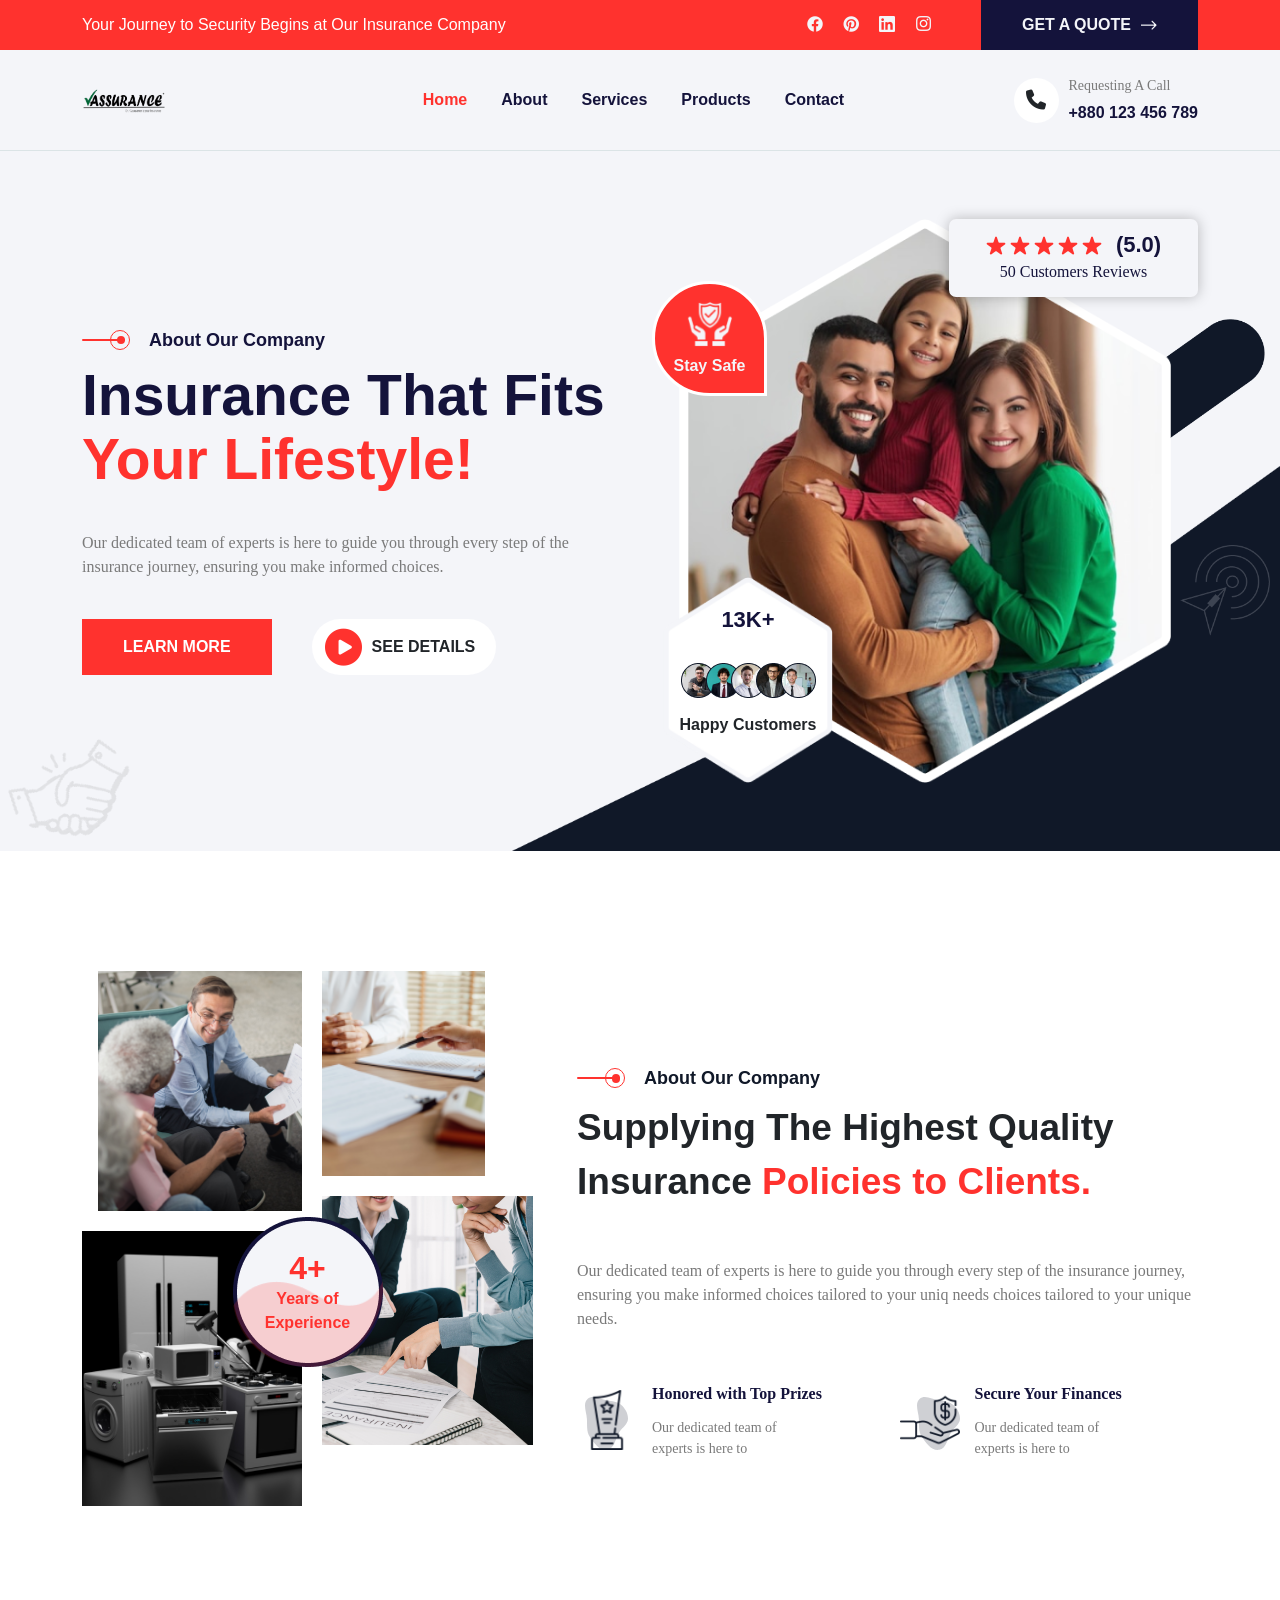
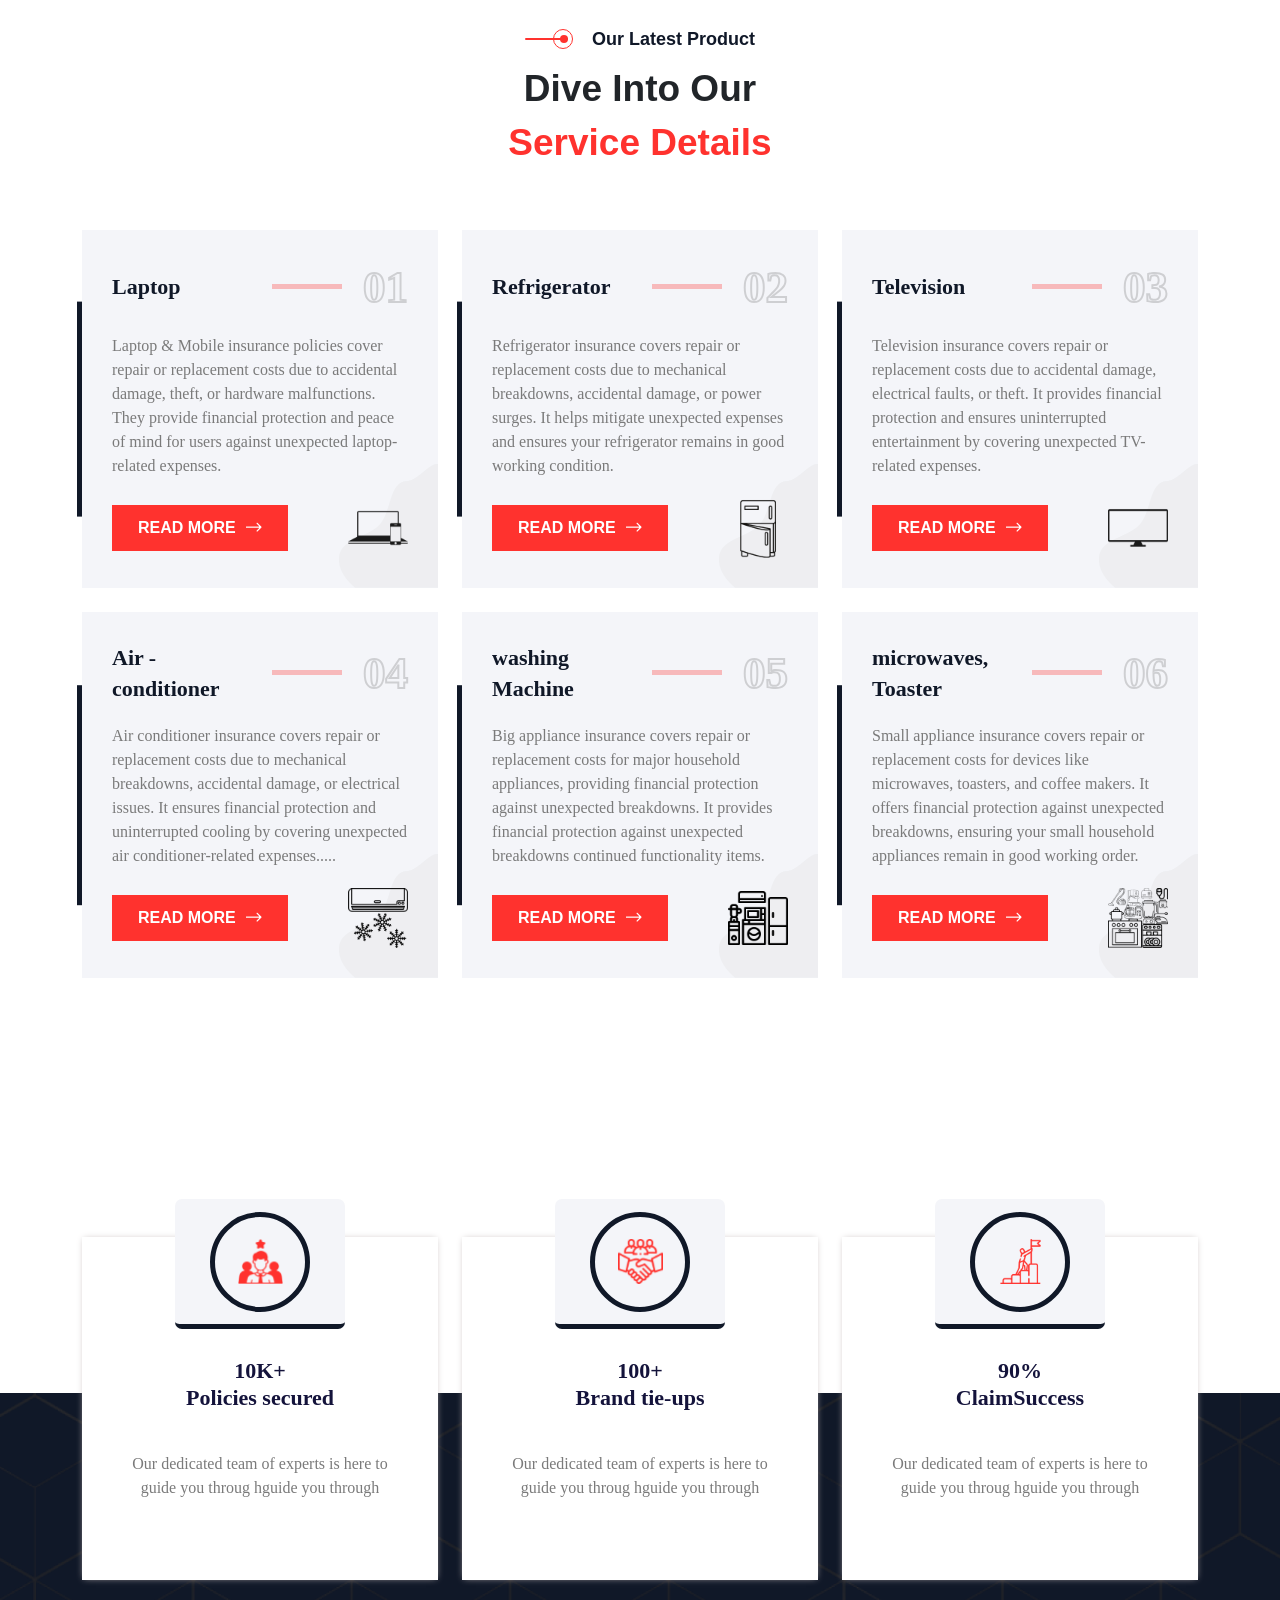
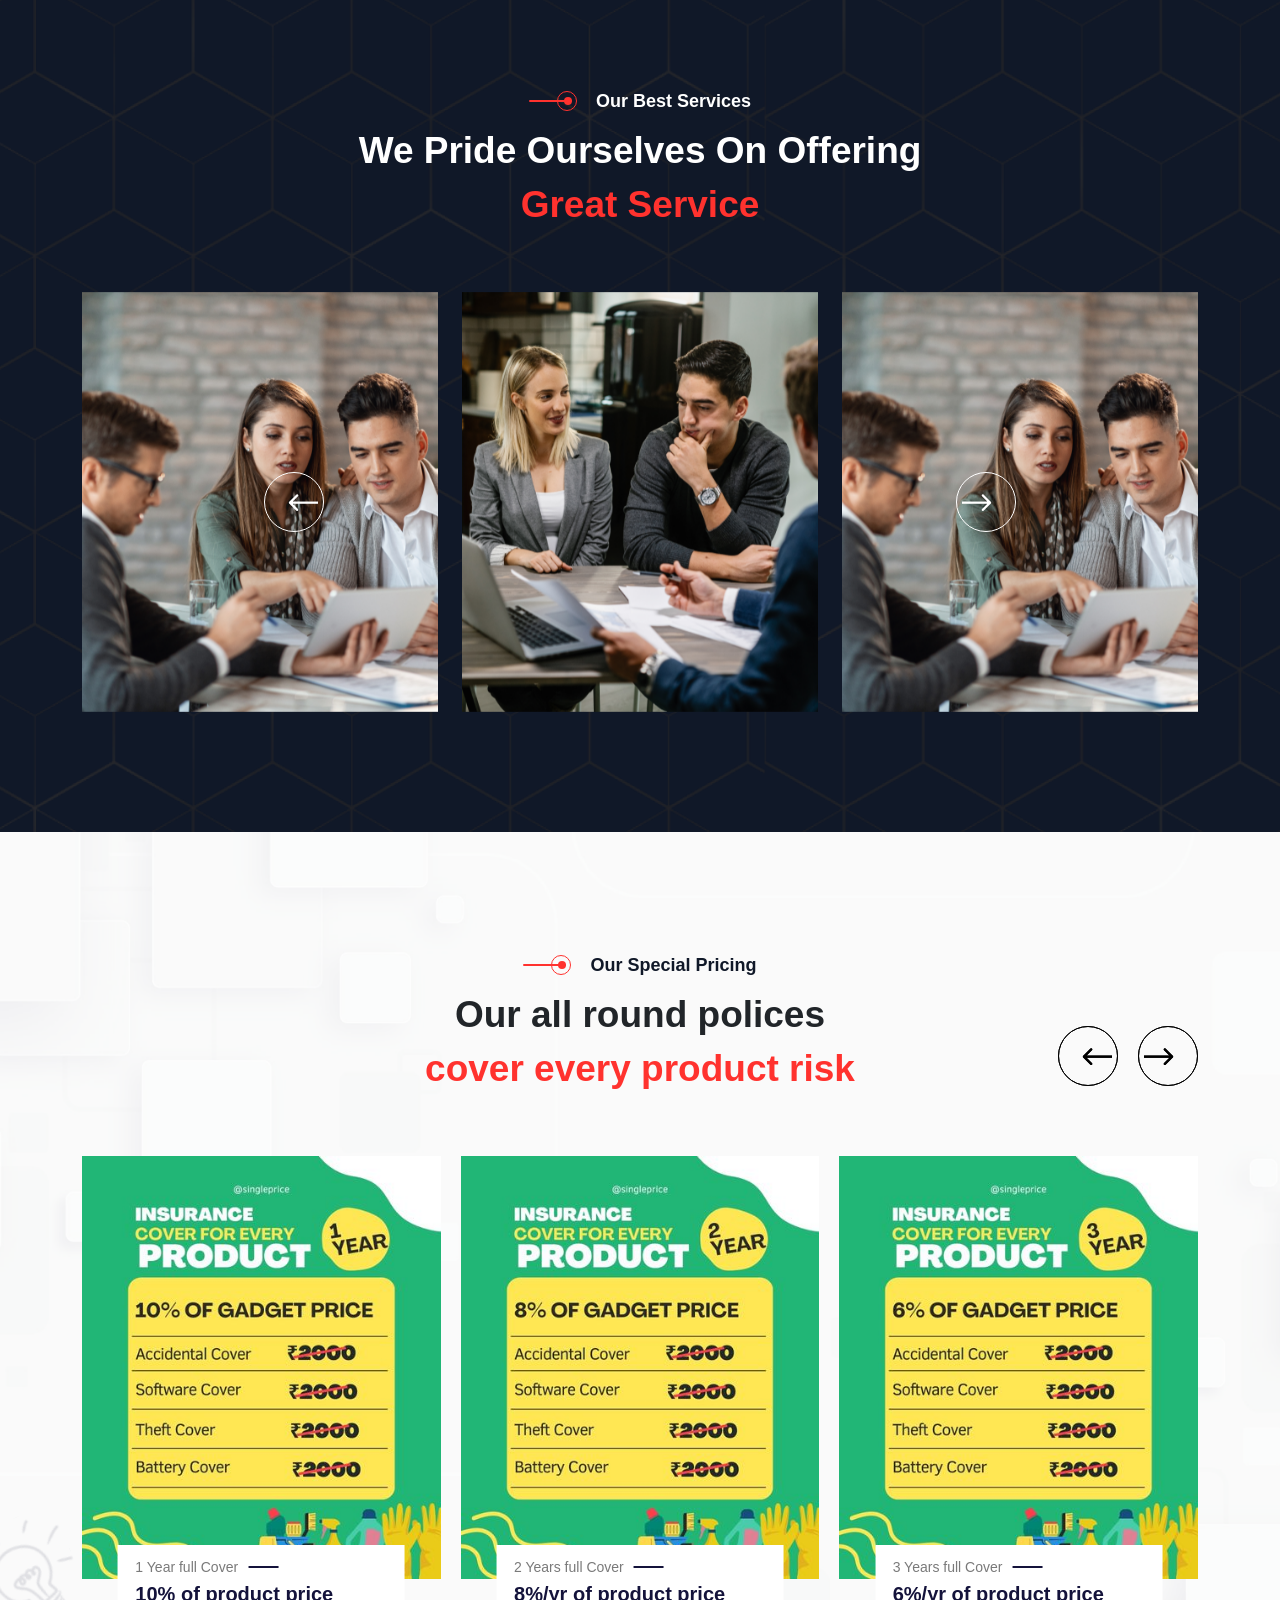
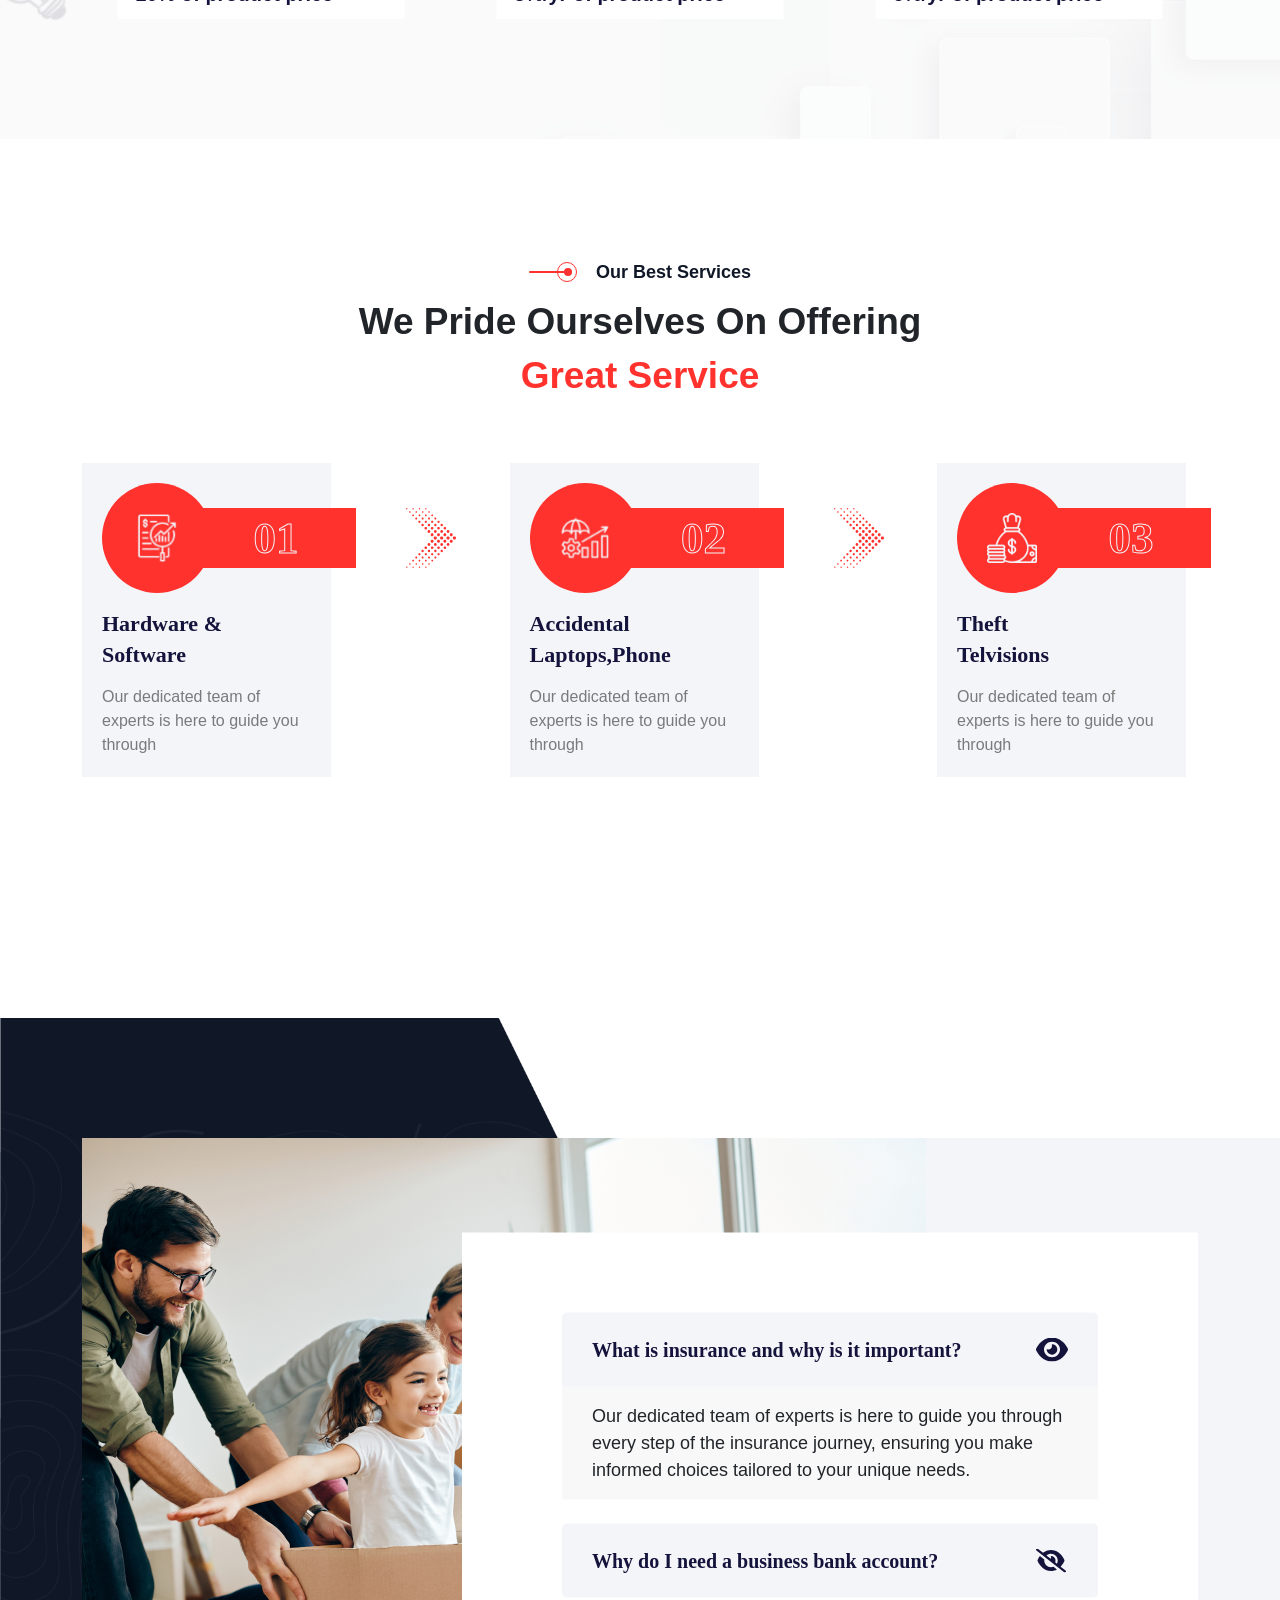
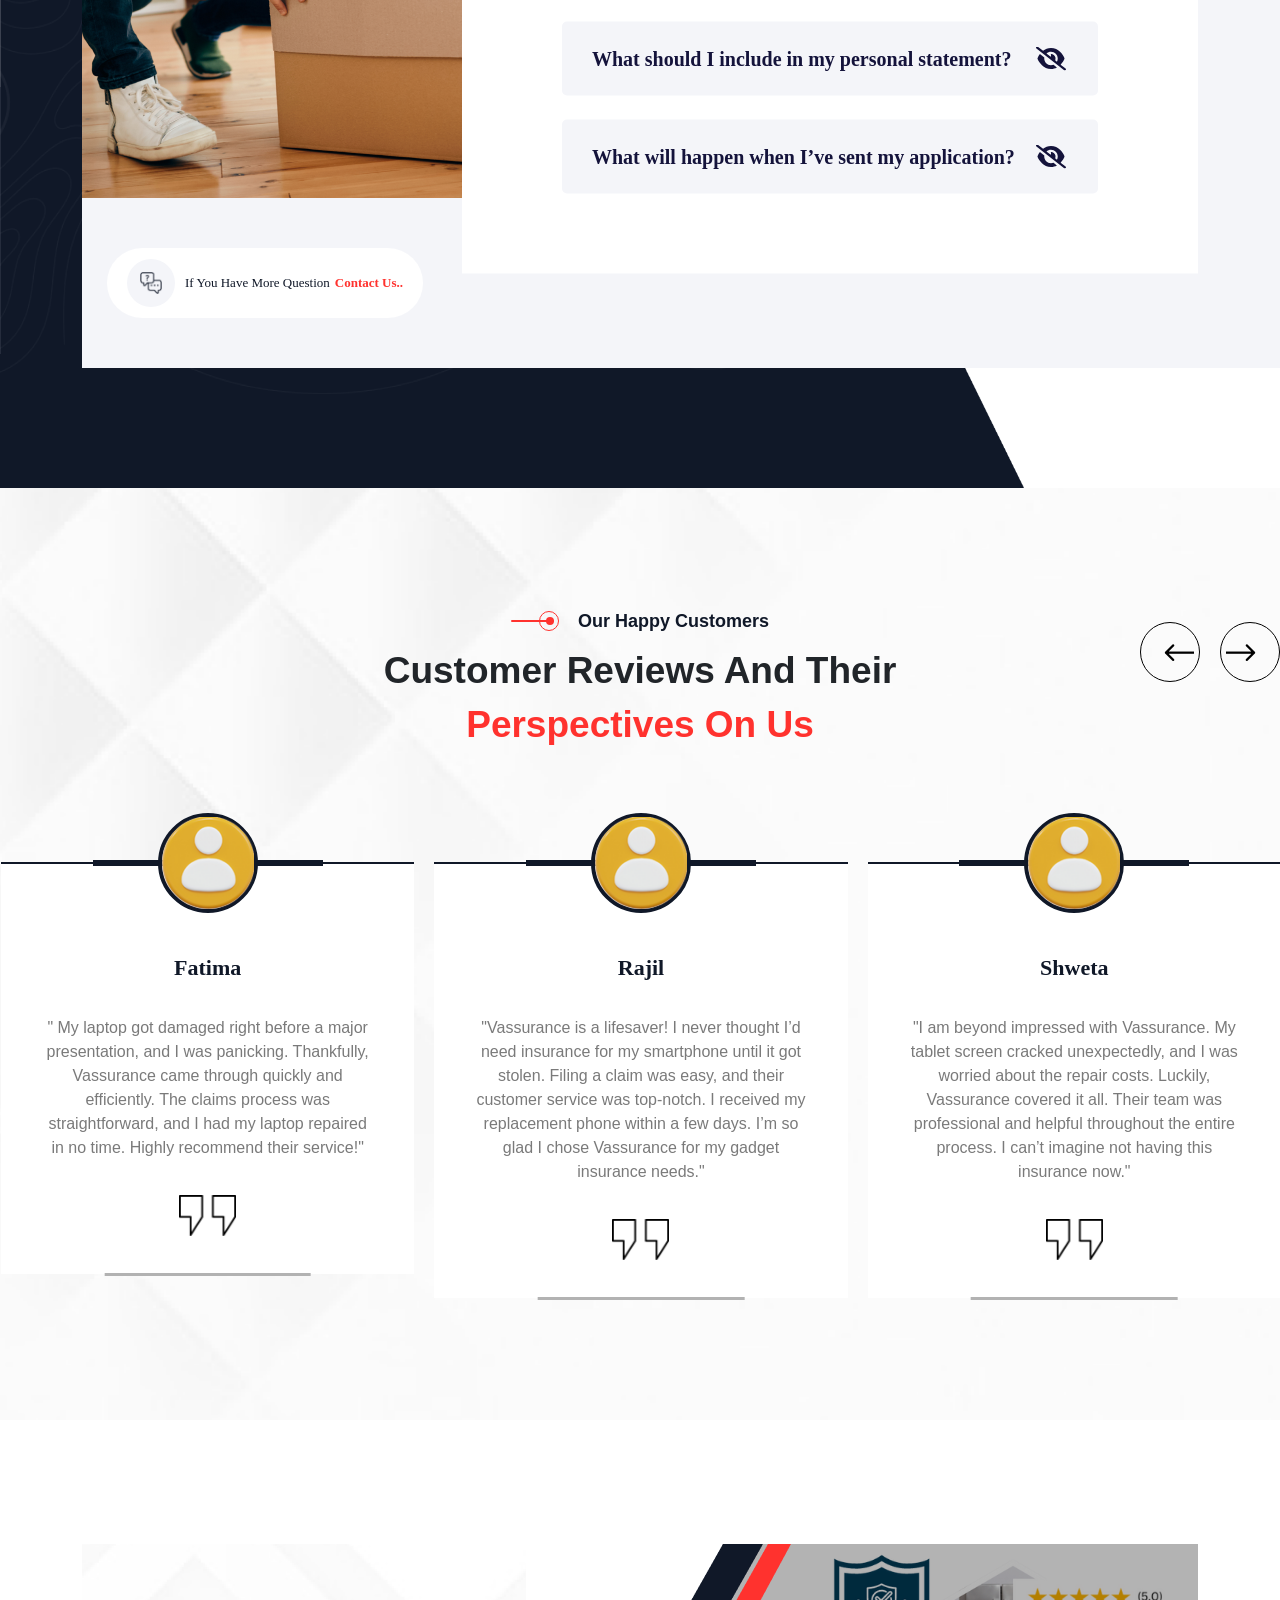
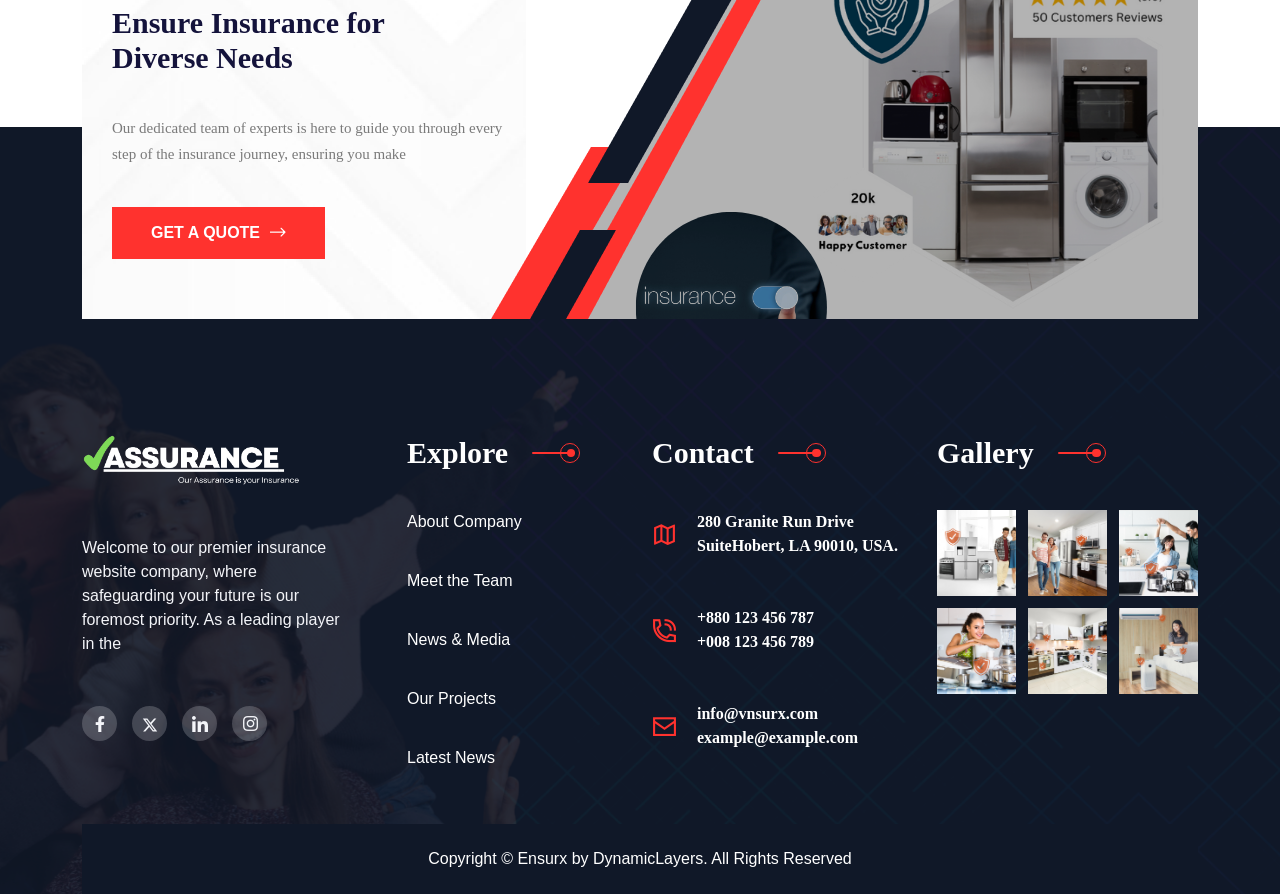
==== index.html @ 28a1c3bf "get quote delete" ====
<!doctype html>
<html lang="en">
  <head>
    <!-- ======= (REQUIRED META TAGS) ======= -->
    <meta charset="utf-8">
    <meta name="viewport" content="width=device-width, initial-scale=1">

    <!-- ======= (SITE TITLE) ======= -->
    <title>Assurancew - Home</title>

    <!-- ======= (SITE ICON) ======= -->
    <link rel="icon" href="assets/images/icon/site-logo.png">

    <!-- ======= (BOOTSTRAP CSS FILE) ======= -->
    <link href="assets/css/bootstrap.min.css" rel="stylesheet">

    <!-- ======= (GOOGLE FONT CSS FILE) ======= -->
    <link rel="stylesheet" href="assets/css/google.font.css">

    <!-- ======= (ICONLY ICON FILE) ======= -->
    <link rel="stylesheet" href="assets/ensurx-font/iconly.min.css">
    
    <!-- ======= (OWL CAROUSEL CSS) ======= -->
    <link rel="stylesheet" href="assets/css/owl.carousel.min.css">
    <link rel="stylesheet" href="assets/css/owl.theme.default.min.css">

    <!-- ======= (CUSTOM CSS FILE) ======= -->
    <link rel="stylesheet" href="assets/css/style.css">

    <!-- ======= (CUSTOM RESPONSIVE CSS) ======= -->
    <link rel="stylesheet" href="assets/css/media.css">
  </head>

  <body>
    <header>
      <!-- ======= (HERO SECTION START) ======= -->
      <div class="hero_top_main">
       <div class="container">
        <div class="row">
          <div class="col-md-12">
            <div class="hero_top_main_wrapper">
              <p>Your Journey to Security Begins at Our Insurance Company</p>

              <div class="hero_top_right">
                <ul>
                  <li><a href="#"> <i class="ensurx-facebook"></i> </a></li>
                  <li><a href="#"> <i class="ensurx-pinterest"></i> </a></li>
                  <li><a href="#"> <i class="ensurx-linkedin"></i> </a></li>
                  <li><a href="#"> <i class="ensurx-instagram"></i> </a></li>
                </ul>
                <a href="https://www.assuranceew.co.in/contact.html" class="btn hero_top_btn">GET A QUOTE <i class="ensurx-arrow-right"></i></a>
              </div>

            </div>
          </div>
        </div>
       </div>
      </div>
      
      <div class="hero_nav_main">
        <nav class="navbar navbar-expand-lg">
          <div class="container">
            <a class="navbar-brand" href="#"><img src="assets/images/logo/logo.png" class="img-fluid" alt=""></a>
            <button class="navbar-toggler" type="button" data-bs-toggle="collapse" data-bs-target="#navbarSupportedContent" aria-controls="navbarSupportedContent" aria-expanded="false" aria-label="Toggle navigation">
              <span class="navbar-toggler-icon"></span>
            </button>
            <div class="collapse navbar-collapse align-items-center" id="navbarSupportedContent">
              <ul class="navbar-nav m-auto">
                <li class="nav-item">
                  <a class="nav-link active" href="#">Home</a>
                </li>
                <li class="nav-item">
                  <a class="nav-link" href="about.html">About</a>
                </li>
                <li class="nav-item">
                  <a class="nav-link" href="service-details.html">Services</a>
                </li> 
                <li class="nav-item">
                  <a class="nav-link" href="projects.html">Products</a>
                </li>
                
                <li class="nav-item">
                  <a class="nav-link" href="contact.html">Contact</a>
                </li>
              </ul>

                <div class="hero_request_call">
                  <div class="hero_call_left">
                    <i class="ensurx-call"></i>
                  </div>
                  <div class="hero_call_right">
                    <span>Requesting A Call</span>
                    <a href="tel:(880)123456789">+880 123 456 789</a>
                  </div>
                  
                </div>
            </div>
          </div>
        </nav>
      </div>

      <div class="hero_main">
        <div class="container">
          <img src="assets/images/bg/hero-big-shape-right.png" class="img-fluid hero_big_shape_right" alt="">
        <img src="assets/images/bg/hero-shape2.png" class="img-fluid hero_shape2" alt="">
        <img src="assets/images/bg/hero-icon-right.png" class="img-fluid hero_icon_right" alt="">
        <img src="assets/images/bg/hero-icon-left.png" class="img-fluid hero_icon_left" alt="">
          <div class="row banner_reverse align-items-center">
            <div class="col-md-6">
              <div class="hero_left">
                <div class="common_heading">
                  <div class="title_style ">
                    <span></span><h3>About Our Company</h3>
                  </div>
                  <h1>Insurance That Fits <br><span> Your Lifestyle! </span> </h1>
              </div>
              <p>Our dedicated team of experts is here to guide you through every step of the insurance journey, ensuring you make informed choices. </p>
              <div class="hero_left_buttons">
                <a href="#" class="common_btn btn">LEARN MORE</a>
                <a href="#" class="video_btn btn " data-bs-toggle="modal" data-bs-target="#staticBackdrop"> <i class="ensurx-video-icon"></i> SEE DETAILS</a>
              </div>

              <!-- Modal -->
              <div class="modal fade" id="staticBackdrop" data-bs-backdrop="static" data-bs-keyboard="false" tabindex="-1"  aria-hidden="true">
                <div class="modal-dialog modal-dialog modal-dialog-centered">
                  <div class="modal-content">
                    <div class="modal-header">
                      <button type="button" class="btn-close" data-bs-dismiss="modal" aria-label="Close"></button>
                    </div>
                    <div class="modal-body">
                      <iframe src="https://www.youtube.com/embed/txzZiC2PQas?si=ry0aTh8KvZVYJG9" title="YouTube video player" allow="accelerometer; autoplay; clipboard-write; encrypted-media; gyroscope; picture-in-picture; web-share" referrerpolicy="strict-origin-when-cross-origin" allowfullscreen></iframe>
                    </div>
                  </div>
                </div>
              </div>
              <!-- modal -->
              </div>
            </div>
            <div class="col-md-6">
              <div class="hero_right">
                <div class="hero_banner">
                  <img src="assets/images/img/hero-banner.png" class="img-fluid" alt="">
                </div>
                <div class="happy_customers">
                  <h4><span class="counter">20</span><span>K+</span></h4>
                 <ul>
                  <li><img src="assets/images/avatar/customer1.png" class="img-fluid" alt=""></li>
                  <li><img src="assets/images/avatar/customer2.png" class="img-fluid" alt=""></li>
                  <li><img src="assets/images/avatar/customer3.png" class="img-fluid" alt=""></li>
                  <li><img src="assets/images/avatar/customer4.png" class="img-fluid" alt=""></li>
                  <li><img src="assets/images/avatar/customer5.png" class="img-fluid" alt=""></li>
                 </ul>
                 <p>Happy Customers</p>
                </div>
                <div class="stay_safe">
                  <img src="assets/images/icon/stay-safe.svg" class="img-fluid" alt="">
                  <p>Stay Safe</p>
                </div>
                <div class="hero_reviews">
                  <ul>
                    <li> <i class="ensurx-review-star"></i> </li>
                    <li> <i class="ensurx-review-star"></i> </li>
                    <li> <i class="ensurx-review-star"></i> </li>
                    <li> <i class="ensurx-review-star"></i> </li>
                    <li> <i class="ensurx-review-star"></i> </li>
                    <li><h4>(5.0)</h4></li>
                  </ul>
                  <p>50 Customers Reviews</p>
                </div>
              </div>
            </div>
          </div>
        </div>
      </div>
     
     <!-- ======= (HERO SECTION END) ======= -->

    </header>
    

<main class="hero_main_wrapper"> 

  <!-- ======= (ABOUT COMPANY SECTION START) ======= -->
    <section class="about_company_section">
      <div class="container">
          <div class="row align-items-center">
              <div class="col-md-12 col-lg-5">
                  <div class="company_left_wrapper">
                      <div class="company_separate_left">
                          <img src="assets/images/img/about-company-left-top.png" class="img-fluid ms-3" alt="">
                          <img src="assets/images/img/about-company-left-bottom.png" class="img-fluid" alt="">
                      </div>
                      <div class="company_left_middle text-center">
                          <h2><span class="counter">10</span><span>+</span></h2>
                          <p>Years of <br> Experience</p>
                      </div>
                      <div class="company_separate_right">
                          <img src="assets/images/img/about-company-shape.png" class="img-fluid me-5" alt="">
                          <img src="assets/images/img/about-company-left-right.png" class="img-fluid" alt="">
                      </div>

                  </div>
              </div>
              <div class="col-md-12 col-lg-7 mt-5">
                  <div class="company_right_main">
                      <div class="common_heading">
                          <div class="title_style">
                            <span></span><h3>About Our Company</h3>
                          </div>
                          <h2>Supplying The Highest Quality <br> Insurance<span>  Policies to Clients. </span> </h2>
                      </div>
                      <p>Our dedicated team of experts is here to guide you through every step of the insurance journey, ensuring you make informed choices tailored to your uniq needs choices tailored to your unique needs. </p>
                      <div class="company_right_item">
                          <div class="row">
                              <div class="col-md-6">
                                  <div class="company_right_item_wrapper">
                                      <div class="company_right_icon">
                                          <img src="assets/images/icon/about-company-icon1.svg" class="img-fluid" alt="">
                                      </div>
                                      <div class="company_right_content">
                                          <h6>Honored with Top Prizes</h6>
                                          <p>Our dedicated team of <br> experts is here to </p>
                                      </div>
                                  </div>
                              </div>
                              <div class="col-md-6">
                                  <div class="company_right_item_wrapper">
                                      <div class="company_right_icon">
                                          <img src="assets/images/icon/about-company-icon2.svg" class="img-fluid" alt="">
                                      </div>
                                      <div class="company_right_content">
                                          <h6>Secure Your Finances</h6>
                                          <p>Our dedicated team of <br> experts is here to </p>
                                      </div>
                                  </div>
                              </div>
                          </div>
                      </div>
                  </div>
              </div>
          </div>
      </div>
  </section>
  <!-- ======= (ABOUT COMPANY SECTION END) ======= -->
  <!-- ======= ( GREAT SERVICE SECTION START) ======= -->
  <section class="great_service_section">
    <div class="common_heading text-center">
        <div class="title_style">
          <span></span><h3>Our Latest Product</h3>
        </div>
        <h2> Dive Into Our <br> <span> Service Details  </span> </h2>
       </div>

       <div class="container">
        <div class="row gy-4">
          <div class="col-md-6 col-lg-4">
            <div class="service_page_item">
              <img src="assets/images/bg/service-page-item-bg1.png" class="img-fluid service_image" alt="">
              <img src="assets/images/bg/service-page-item-hover-shape.png" class="img-fluid service_page_shape1" alt="">
              <img src="assets/images/bg/service-page-item-shape.png" class="img-fluid service_page_shape2" alt="">
              <div class="service_page_item_wrapper">
                <div class="service_page_item_top">
                  <h4>Laptop</h4>
                  <h2><span></span>01</h2>
              </div>
              <p>Laptop & Mobile insurance policies cover repair or replacement costs due to accidental damage, theft, or hardware malfunctions. They provide financial protection and peace of mind for users against unexpected laptop-related expenses. </p>
              <div class="service_page_item_bottom">
                  <a href="service-details.html" class="common_btn" >READ MORE <i class="ensurx-arrow-right"></i></a>
                  <img src="assets/images/icon/service-page-icon1.png" class="img-fluid" alt="">
              </div>
              </div>
            </div>
          </div>
          <div class="col-md-6 col-lg-4">
                <div class="service_page_item">
                  <img src="assets/images/bg/service-page-item-bg2.png" class="img-fluid service_image" alt="">
                  <img src="assets/images/bg/service-page-item-hover-shape.png" class="img-fluid service_page_shape1" alt="">
                  <img src="assets/images/bg/service-page-item-shape.png" class="img-fluid service_page_shape2" alt="">
                  <div class="service_page_item_wrapper">
                    <div class="service_page_item_top">
                      <h4>Refrigerator</h4>
                      <h2><span></span>02</h2>
                  </div>
                  <p>Refrigerator insurance covers repair or replacement costs due to mechanical breakdowns, accidental damage, or power surges. It helps mitigate unexpected expenses and ensures your refrigerator remains in good working condition.</p>
                  <div class="service_page_item_bottom">
                      <a href="service-details.html" class="common_btn" >READ MORE <i class="ensurx-arrow-right"></i></a>
                      <img src="assets/images/icon/service-page-icon2.png" class="img-fluid" alt="">
                  </div>
                  </div>
                </div>
          </div>
          <div class="col-md-6 col-lg-4">
              <div class="service_page_item">
                <img src="assets/images/bg/service-page-item-bg3.png" class="img-fluid service_image" alt="">
                <img src="assets/images/bg/service-page-item-hover-shape.png" class="img-fluid service_page_shape1" alt="">
                <img src="assets/images/bg/service-page-item-shape.png" class="img-fluid service_page_shape2" alt="">
                <div class="service_page_item_wrapper">
                  <div class="service_page_item_top">
                    <h4>Television</h4>
                    <h2><span></span>03</h2>
                </div>
                <p>Television insurance covers repair or replacement costs due to accidental damage, electrical faults, or theft. It provides financial protection and ensures uninterrupted entertainment by covering unexpected TV-related expenses. </p>
                <div class="service_page_item_bottom">
                    <a href="service-details.html" class="common_btn" >READ MORE <i class="ensurx-arrow-right"></i></a>
                    <img src="assets/images/icon/service-page-icon3.png" class="img-fluid" alt="">
                </div>
                </div>
              </div>
          </div>
          <div class="col-md-6 col-lg-4">
            <div class="service_page_item">
              <img src="assets/images/bg/service-page-item-bg4.png" class="img-fluid service_image" alt="">
              <img src="assets/images/bg/service-page-item-hover-shape.png" class="img-fluid service_page_shape1" alt="">
              <img src="assets/images/bg/service-page-item-shape.png" class="img-fluid service_page_shape2" alt="">
              <div class="service_page_item_wrapper">
                <div class="service_page_item_top">
                  <h4>Air - <br> conditioner</h4>
                  <h2><span></span>04</h2>
              </div>
              <p>Air conditioner insurance covers repair or replacement costs due to mechanical breakdowns, accidental damage, or electrical issues. It ensures financial protection and uninterrupted cooling by covering unexpected air conditioner-related expenses..... </p>
              <div class="service_page_item_bottom">
                  <a href="service-details.html" class="common_btn" >READ MORE <i class="ensurx-arrow-right"></i></a>
                  <img src="assets/images/icon/service-page-icon4.png" class="img-fluid" alt="">
              </div>
              </div>
            </div>
          </div>
          <div class="col-md-6 col-lg-4">
          <div class="service_page_item">
            <img src="assets/images/bg/service-page-item-bg5.png" class="img-fluid service_image" alt="">
            <img src="assets/images/bg/service-page-item-hover-shape.png" class="img-fluid service_page_shape1" alt="">
            <img src="assets/images/bg/service-page-item-shape.png" class="img-fluid service_page_shape2" alt="">
            <div class="service_page_item_wrapper">
              <div class="service_page_item_top">
                <h4>washing Machine</h4>
                <h2><span></span>05</h2>
            </div>
            <p>Big appliance insurance covers repair or replacement costs for major household appliances, providing financial protection against unexpected breakdowns. It provides financial protection against unexpected breakdowns continued functionality items. </p>
            <div class="service_page_item_bottom">
                <a href="service-details.html" class="common_btn" >READ MORE <i class="ensurx-arrow-right"></i></a>
                <img src="assets/images/icon/service-page-icon5.png" class="img-fluid" alt="">
            </div>
            </div>
          </div>
          </div>
          <div class="col-md-6 col-lg-4">
        <div class="service_page_item">
          <img src="assets/images/bg/service-page-item-bg6.png" class="img-fluid service_image" alt="">
          <img src="assets/images/bg/service-page-item-hover-shape.png" class="img-fluid service_page_shape1" alt="">
          <img src="assets/images/bg/service-page-item-shape.png" class="img-fluid service_page_shape2" alt="">
          <div class="service_page_item_wrapper">
            <div class="service_page_item_top">
              <h4>microwaves,<br> Toaster</h4>
              <h2><span></span>06</h2>
          </div>
          <p>Small appliance insurance covers repair or replacement costs for devices like microwaves, toasters, and coffee makers. It offers financial protection against unexpected breakdowns, ensuring your small household appliances remain in good working order.</p>
          <div class="service_page_item_bottom">
              <a href="service-details.html" class="common_btn" >READ MORE <i class="ensurx-arrow-right"></i></a>
              <img src="assets/images/icon/service-page-icon6.png" class="img-fluid" alt="">
          </div>
          </div>
        </div>
          </div>
        </div>
       </div>
</section>
<!-- ======= (GREAT SERVICE SECTION END) ======= -->

<!-- ======= (MECHANICS SECTION START) ======= -->
<div class="mechanics_section_wrapper">
        
      <!-- ======= (FINISHED PROJECT SECTION START) ======= -->
      <section class="finished_project_section">
        <div class="container">
          <div class="common_heading text-center">
            <div class="title_style">
              <span></span><h3 class="text-white">Our Best Services</h3>
            </div>
            <h2 class="text-white"> We Pride Ourselves On Offering <br> <span> Great Service  </span> </h2>
           </div>
          <div class="  owl-carousel finished_projects_carousel">
            <div class="finished_item">
              <img src="assets/images/img/finished1.png" class="img-fluid" alt="">
              <div class="turm_and_ploicy">
                <div class="turm_and_ploicy_wrapper">
                  <p>Full Cover</p>
                <h4>Laptop,phone</h4>
                </div>
              </div>
              <div class="finished_middle_arrow">
                <img src="assets/images/icon/arrows-up-down-left-right-solid.svg" class="img-fluid " alt="">
              </div>
            </div>
            <div class="finished_item">
              <img src="assets/images/img/finished2.png" class="img-fluid" alt="">
              <div class="turm_and_ploicy">
                <div class="turm_and_ploicy_wrapper">
                  <p>Full Cover</p>
                <h4>Television & LED</h4>
                </div>
              </div>
              <div class="finished_middle_arrow">
                <img src="assets/images/icon/arrows-up-down-left-right-solid.svg" class="img-fluid " alt="">
              </div>
            </div>
            <div class="finished_item">
              <img src="assets/images/img/finished3.png" class="img-fluid" alt="">
              <div class="turm_and_ploicy">
                <div class="turm_and_ploicy_wrapper">
                  <p>Full Cover</p>
                <h4>Air-Conditioners,Toaster</h4>
                </div>
              </div>
              <div class="finished_middle_arrow">
                <img src="assets/images/icon/arrows-up-down-left-right-solid.svg" class="img-fluid " alt="">
              </div>
            </div>
            <div class="finished_item">
              <img src="assets/images/img/finished2.png" class="img-fluid" alt="">
              <div class="turm_and_ploicy">
                <div class="turm_and_ploicy_wrapper">
                  <p>Full Cover</p>
                <h4>Refrigerators </h4>
                </div>
              </div>
              <div class="finished_middle_arrow">
                <img src="assets/images/icon/arrows-up-down-left-right-solid.svg" class="img-fluid " alt="">
              </div>
            </div>
          </div>
        </div>
      </section>
     
      <!-- ======= (FINISHED PROJECT SECTION END) ======= -->

      <section class="mechanics_section">
          <div class="container">
              <div class="row gy-5 justify-content-around">
                  <div class="col-md-6 col-lg-4">
                      <div class="mechanics_item">
                          <div class="mechanics_icon_wrapper">
                             <div class="mechanics_icon">
                              <img src="assets/images/icon/mechanics-item1.svg" class="img-fluid" alt="">
                             </div>
                          </div>
                          <h4>10K+ <br>Policies secured</h4>
                          <p>Our dedicated team of experts is here to guide you throug hguide you through</p>
                      </div>
                  </div>
                  <div class="col-md-6 col-lg-4">
                      <div class="mechanics_item">
                          <div class="mechanics_icon_wrapper">
                             <div class="mechanics_icon">
                              <img src="assets/images/icon/mechanics-item2.svg" class="img-fluid" alt="">
                             </div>
                          </div>
                          <h4>100+<br> Brand tie-ups</h4>
                          <p>Our dedicated team of experts is here to guide you throug hguide you through</p>
                      </div>
                  </div>
                  <div class="col-md-6 col-lg-4">
                      <div class="mechanics_item">
                          <div class="mechanics_icon_wrapper">
                             <div class="mechanics_icon">
                              <img src="assets/images/icon/mechanics-item3.svg" class="img-fluid" alt="">
                             </div>
                          </div>
                          <h4>90%<br>ClaimSuccess</h4>
                          <p>Our dedicated team of experts is here to guide you throug hguide you through</p>
                      </div>
                  </div>
              </div>
          </div>
      </section>

</div>
<!-- ======= (MECHANICS SECTION END) ======= -->

    <!-- ======= (TEAM SECTION START) ======= -->
    <section class="team_section">
      <div class="container">
      <div class="row">
      <div class="col-md-12"> 
        <div class="team_main">
          <div class="team_section_shape">
            <img src="assets/images/icon/team-section-shape.svg" class="img-fluid" alt="">
          </div> 
          <div class="common_heading text-center">
            <div class="title_style">
              <span></span><h3>Our Special Pricing</h3>
            </div>
             <h2>Our all round polices<br> <span>cover every product risk</span> </h2>
           </div>
           <div class="team_carousel owl-carousel owl-loaded owl-drag">
 
  
          <div class="owl-stage-outer"><div class="owl-stage" style="transform: translate3d(0px, 0px, 0px); transition: all; width: 1755px;"><div class="owl-item active" style="width: 418.667px; margin-right: 20px;"><div class="team_member">
              <img src="assets/images/img/team1.png" class="img-fluid" alt="">
            <div class="member_info">
              <div class="member_info_wrapper">
                <p>1 Year full Cover<span></span></p>
                <h5>10% of product price</h5>
                  
                    
              </div>
            </div>
            </div></div><div class="owl-item active" style="width: 418.667px; margin-right: 20px;"><div class="team_member">
              <img src="assets/images/img/team2.png" class="img-fluid" alt="">
            <div class="member_info">
              <div class="member_info_wrapper">
                <p>2 Years full Cover<span></span></p>
                <h5>8%/yr of product price</h5>                                
              </div>
            </div>
            </div></div><div class="owl-item active" style="width: 418.667px; margin-right: 20px;"><div class="team_member">
              <img src="assets/images/img/team3.png" class="img-fluid" alt="">
            <div class="member_info">
              <div class="member_info_wrapper">
                <p>3 Years full Cover<span></span></p>
                <h5>6%/yr of product price</h5>     
              </div>
            </div>
            </div></div><div class="owl-item" style="width: 418.667px; margin-right: 20px;"><div class="team_member">
              <img src="assets/images/img/team1.png" class="img-fluid" alt="">
            <div class="member_info">
              <div class="member_info_wrapper">
                <p>CONSULTANT<span></span></p>
                <h5>Jane Cooper</h5>     
              </div>
            </div>
            </div></div></div></div><div class="owl-nav"><button type="button" role="presentation" class="owl-prev disabled"><i class="ensurx-arrow-left"></i> </button><button type="button" role="presentation" class="owl-next"><i class="ensurx-arrow-right"></i></button></div><div class="owl-dots disabled"></div></div>
        </div>
       
      </div>
    </div>
    </section>
    <!-- ======= (TEAM SECTION END) ======= -->

    <!-- ======= ( INSURANCE COMPANY SECTION START) ======= -->
      <section class="insurance_company_section">
        <div class="common_heading text-center">
            <div class="title_style">
              <span></span><h3>Our Best Services</h3>
            </div>
            <h2> We Pride Ourselves On Offering <br> <span> Great Service  </span> </h2>
           </div>
           <div class="container">
            <div class="row justify-content-between">
                <div class="col-md-6 col-lg-3 pe-4">
                    <div class="insurance_item">
                        <div class="insurance_top">
                            <div class="insurance_top_icon">
                                <img src="assets/images/icon/insurance-icon1.svg" class="img-fluid" alt="">
                            </div>
                            <h2>01</h2>
                            <div class="insurance_top_outside">
                                <img src="assets/images/icon/insurance-outside-arrow.svg" class="img-fluid" alt="">
                            </div>
                        </div>
                        <h4>Hardware & <br> Software</h4>
                        <p>Our dedicated team of experts is here to guide you through</p>
                    </div>
                </div>
                <div class="col-md-6 col-lg-3 pe-4">
                    <div class="insurance_item">
                        <div class="insurance_top">
                            <div class="insurance_top_icon">
                                <img src="assets/images/icon/insurance-icon2.svg" class="img-fluid" alt="">
                            </div>
                            <h2>02</h2>
                            <div class="insurance_top_outside">
                                <img src="assets/images/icon/insurance-outside-arrow.svg" class="img-fluid" alt="">
                            </div>
                        </div>
                        <h4>Accidental  <br> Laptops,Phone</h4>
                        <p>Our dedicated team of experts is here to guide you through</p>
                    </div>
                </div>
                <div class="col-md-6 col-lg-3 pe-4">
                    <div class="insurance_item">
                        <div class="insurance_top">
                            <div class="insurance_top_icon">
                                <img src="assets/images/icon/insurance-icon3.svg" class="img-fluid" alt="">
                            </div>
                            <h2>03</h2>
                           
                        </div>
                        <h4>Theft <br>Telvisions</h4>
                        <p>Our dedicated team of experts is here to guide you through</p>
                    </div>
                </div>
            </div>
           </div>
    </section>
    <!-- ======= ( INSURANCE COMPANY SECTION END) ======= -->

    <!-- ======= (CLIENT SECTION START) ======= -->
     <section class="client_section">
        <div class="container-fluid">
          <div class="row">
            <div class="col-md-12">
              <div class="owl-carousel client_carousel">
  
                <div class="client_item">
                  <img src="assets/images/logo/client1.png" class="img-fluid" alt="">
                </div>
                <div class="client_item">
                  <img src="assets/images/logo/client2.png" class="img-fluid" alt="">
                </div>
                <div class="client_item">
                  <img src="assets/images/logo/client3.png" class="img-fluid" alt="">
                </div>
                <div class="client_item">
                  <img src="assets/images/logo/client4.png" class="img-fluid" alt="">
                </div>
                <div class="client_item">
                  <img src="assets/images/logo/client5.png" class="img-fluid" alt="">
                </div>
                <div class="client_item">
                  <img src="assets/images/logo/client6.png" class="img-fluid" alt="">
                </div>
                <div class="client_item">
                  <img src="assets/images/logo/client7.png" class="img-fluid" alt="">
                </div>
              
              </div>
            </div>
          </div>
        </div>
      </section>
    <!-- ======= (CLIENT SECTION END) ======= -->

    <!-- ======= (FAQ SECTION START) ======= -->
    <section class="faq_section">
        <div class="container">
            <div class="row">
                <div class="col-md-12">
                    <div class="faq_main">
                        <img src="assets/images/img/fag.png" class="img-fluid" alt="">
                        <a href="#">
                            <div class="faq_msg">
                                <img src="assets/images/icon/faq-msg.svg" class="img-fluid" alt="">
                            </div>
                             If You Have More Question  <span> Contact Us..</span></a>
                    </div>
                </div>
            </div>
        </div>
        <div class="faq_content_main">
            <div class="container">
                <div class="row">
                    <div class="col-md-12 col-lg-8 ms-auto">
                        <div class="faq_right_content ">
                          <div class="row gy-4 accordion" id="accordionExample">

                            <div class="col-md-12">
                             <div class="accordion-item">
                               <h2 class="accordion-header">
                                 <button class="accordion-button" type="button" data-bs-toggle="collapse" data-bs-target="#collapseThirten" aria-expanded="true" aria-controls="collapseThirten">
                                   What is insurance and why is it important?
                                 </button>
                               </h2>
                               <div id="collapseThirten" class="accordion-collapse collapse show" data-bs-parent="#accordionExample">
                                 <div class="accordion-body">
                                  <p>Our dedicated team of experts is here to guide you through every step of the insurance journey, ensuring you make informed choices tailored to your unique needs.</p>
                                 </div>
                               </div>
                             </div>
                            </div>
                            <div class="col-md-12">
                               <div class="accordion-item">
                                 <h2 class="accordion-header">
                                   <button class="accordion-button collapsed" type="button" data-bs-toggle="collapse" data-bs-target="#collapseFourteen" aria-expanded="false" aria-controls="collapseFourteen">
                                     Why do I need a business bank account?
                                   </button>
                                 </h2>
                                 <div id="collapseFourteen" class="accordion-collapse collapse" data-bs-parent="#accordionExample">
                                   <div class="accordion-body">
                                     <p>Our dedicated team of experts is here to guide you through every step of the insurance journey, ensuring you make informed choices tailored to your unique needs.</p>
                                   </div>
                                 </div>
                               </div>
                            </div>
                            <div class="col-md-12">
                             <div class="accordion-item">
                               <h2 class="accordion-header">
                                 <button class="accordion-button collapsed" type="button" data-bs-toggle="collapse" data-bs-target="#collapseFiveteen" aria-expanded="false" aria-controls="collapseFiveteen">
                                   What should I include in my personal statement?
                                 </button>
                               </h2>
                               <div id="collapseFiveteen" class="accordion-collapse collapse" data-bs-parent="#accordionExample">
                                 <div class="accordion-body">
                                   <p>Our dedicated team of experts is here to guide you through every step of the insurance journey, ensuring you make informed choices tailored to your unique needs.</p>
                                 </div>
                               </div>
                             </div>
                            </div>
                            <div class="col-md-12">
                             <div class="accordion-item">
                               <h2 class="accordion-header">
                                 <button class="accordion-button collapsed" type="button" data-bs-toggle="collapse" data-bs-target="#collapseSixteen" aria-expanded="false" aria-controls="collapseSixteen">
                                   What will happen when I’ve sent my application?
                                 </button>
                               </h2>
                               <div id="collapseSixteen" class="accordion-collapse collapse" data-bs-parent="#accordionExample">
                                 <div class="accordion-body">
                                   <p>Our dedicated team of experts is here to guide you through every step of the insurance journey, ensuring you make informed choices tailored to your unique needs.</p>
                                 </div>
                               </div>
                             </div>
                            </div>
                           
                         </div>
                        </div>
                    </div>
                </div>
            </div>
        </div>
    </section>
    <!-- ======= (FAQ SECTION START) ======= -->

    <!-- ======= (CUSTOMER REVIEW SECTION START) ======= -->
    <section class="customer_review_section">
    <div class="common_heading text-center">
                <div class="col-md-12">
                    <div class="customer_review_main">
                        <div class="common_heading">
                            <div class="title_style">
                              <span></span><h3>Our Happy Customers</h3>
                            </div>
                            <h2>Customer Reviews And Their  <br> <span> Perspectives On Us </span> </h2>
                           </div>
                           <div class="review_carousel owl-carousel">
                            <div class="review_item">
                                <div class="review_author">
                                    <div class="review_author_line">
                                        <img src="assets/images/avatar/review1.png" class="img-fluid" alt="">
                                    </div>
                                </div>
                                <h4>Fatima</h4>
                                <p>" My laptop got damaged right before a major presentation, and I was panicking. Thankfully, Vassurance came through quickly and efficiently. The claims process was straightforward, and I had my laptop repaired in no time. Highly recommend their service!"</p>
                               <div class="review_quote ">
                                <img src="assets/images/icon/quote-red.svg" class="img-fluid" alt="">
                               </div>
                            </div>
                            <div class="review_item">
                                <div class="review_author">
                                    <div class="review_author_line">
                                        <img src="assets/images/avatar/review2.png" class="img-fluid" alt="">
                                    </div>
                                </div>
                                <h4>Rajil</h4>
                                <p>"Vassurance is a lifesaver! I never thought I’d need insurance for my smartphone until it got stolen. Filing a claim was easy, and their customer service was top-notch. I received my replacement phone within a few days. I’m so glad I chose Vassurance for my gadget insurance needs." </p>
                               <div class="review_quote ">
                                <img src="assets/images/icon/quote-red.svg" class="img-fluid" alt="">
                               </div>
                            </div>
                            <div class="review_item">
                                <div class="review_author">
                                    <div class="review_author_line">
                                        <img src="assets/images/avatar/review5.png" class="img-fluid" alt="">
                                    </div>
                                </div>
                                <h4>Shweta</h4>                               
                                <p>"I am beyond impressed with Vassurance. My tablet screen cracked unexpectedly, and I was worried about the repair costs. Luckily, Vassurance covered it all. Their team was professional and helpful throughout the entire process. I can’t imagine not having this insurance now." </p>
                               <div class="review_quote ">
                                <img src="assets/images/icon/quote-red.svg" class="img-fluid" alt="">
                               </div>
                            </div>
                            <div class="review_item">
                                <div class="review_author">
                                    <div class="review_author_line">
                                        <img src="assets/images/avatar/review4.png" class="img-fluid" alt="">
                                    </div>
                                </div>
                                <h4>Ridhima</h4>                               
                                <p>"Vassurance provides excellent coverage and outstanding customer service. My gaming console malfunctioned, and Vassurance made the repair process hassle-free. The claim was approved quickly, and I was back to gaming in no time. If you own expensive gadgets, Vassurance is a must-have!"  </p>
                               <div class="review_quote ">
                                <img src="assets/images/icon/quote-red.png" class="img-fluid" alt="">
                               </div>
                            </div>
                           </div>
                    </div>
                </div>
            </div>
    </section>
    <!-- ======= (CUSTOMER REVIEW SECTION START) ======= -->

       

</main>

<!-- ======= ( FOOTER SECTION START ) ======= -->
<footer>

  <section class="call_action_section">
    <div class="container">
      <div class="row">
        <div class="col-md-12">
          <div class="call_action_main">
            <div class="call_action_left">
              <h3>Ensure Insurance for <br> Diverse Needs</h3>
              <p>Our dedicated team of experts is here to guide you through every <br> step of the insurance journey, ensuring you make </p>
              <a href="#" class="common_btn">GET A QUOTE <i class="ensurx-arrow-right"></i></a>
              </div>
  
              <div class="call_action_right">
                <img src="assets/images/img/call-to-action.png" class="img-fluid" alt="">
              </div>
              <div class="call_action_shadow">
                <img src="assets/images/bg/call-to-action-shadow.png" class="img-fluid" alt="">
              </div>
              <div class="call_action_shape">
                <img src="assets/images/bg/call-to-action-shape.png" class="img-fluid" alt="">
              </div>
          </div>
        </div>
      </div>
    </div>
  </section>

  <div class="footer_section">
    <div class="container">
      <div class="row gy-5">
        <div class="col-md-3 col-sm-6">
          <div class="footer_first">
            <img src="assets/images/logo/footer-logo.png" class="img-fluid" alt="">
            <p>Welcome to our premier insurance 
              website company, where safeguarding 
              your future is our foremost priority. As a 
              leading player in the</p>
            <ul>
              <li><a href="#"><i class="ensurx-facebook-solid"></i></a></li>
              <li><a href="#"><i class="ensurx-x-twitter"></i></a></li>
              <li><a href="#"><i class="ensurx-linkedin-solid"></i></a></li>
              <li><a href="#"><i class="ensurx-instagram"></i></a></li>
            </ul>
          </div>
        </div>
        <div class="col-md-3 col-sm-6">
          <div class="footer_explore">
              <div class="title_style">
                <h3>Explore</h3>  <span></span>
              </div>
              <ul>
                <li><a href="about.html">About Company</a></li>
                <li><a href="team.html">Meet the Team</a></li>
                <li><a href="blog.html">News & Media</a></li>
                <li><a href="projects.html">Our Projects</a></li>
                <li><a href="#">Latest News</a></li>
              </ul>
            
          </div>
        </div>
        <div class="col-md-3 col-sm-6">
          <div class="footer_contact">
              <div class="title_style">
                <h3>Contact</h3>  <span></span>
              </div>
             <div class="footer_contact_wrapper">
              <i class="ensurx-footer-map"></i>
              <div class="footer_contact_info">
                <a href="#">280 Granite Run Drive <br> SuiteHobert, LA 90010, USA.</a>
              </div>
             </div>
             <div class="footer_contact_wrapper">
              <i class="ensurx-footer-call"></i>
              <div class="footer_contact_info">
                <a href="tel:+880123456787">+880 123 456 787</a>
                <a href="tel:+008123456789">+008 123 456 789</a>
              </div>
             </div>
             <div class="footer_contact_wrapper">
              <i class="ensurx-footer-mail"></i>
              <div class="footer_contact_info">
                <a href="mailto:info@vnsurx.com">info@vnsurx.com</a>
                <a href="mailto:example@example.com">example@example.com</a>
              </div>
             </div>
            
          </div>
        </div>
        <div class="col-md-3 col-sm-6">
          <div class="footer_gallery">
              <div class="title_style">
                <h3>Gallery</h3>  <span></span>
              </div>
              <ul>
                <li><img src="assets/images/img/footer-gallery1.png" class="img-fluid" alt="img"></li>
                <li><img src="assets/images/img/footer-gallery2.png" class="img-fluid" alt="img"></li>
                <li><img src="assets/images/img/footer-gallery3.png" class="img-fluid" alt="img"></li>
                <li><img src="assets/images/img/footer-gallery4.png" class="img-fluid" alt="img"></li>
                <li><img src="assets/images/img/footer-gallery5.png" class="img-fluid" alt="img"></li>
                <li><img src="assets/images/img/footer-gallery6.png" class="img-fluid" alt="img"></li>
              </ul>
            
          </div>
        </div>
      </div>
    </div>
  </div>

  <div class="footer_bottom">
    <div class="container">
      <div class="row">
          <div class="col-md-12">
              <p>Copyright © Ensurx by DynamicLayers. All Rights Reserved</p>
          </div>
      </div>
    </div>
  </div>
  
</footer>
<!-- ======= ( FOOTER SECTION END ) ======= -->



  
    <!-- ======= (JQUERY CDN FILE) ======= -->
    <script src="assets/js/jquery-1.12.4.min.js"></script>

    <!-- ======= (BOOTSTRAP JS FLIE) ======= -->
    <script src="assets/js/bootstrap.bundle.min.js"></script>
    
    <!-- ======= (OWL CAROUSEL JS FILE) ======= -->
    <script src="assets/js/owl.carousel.min.js"></script>

    <!-- ======= (CUSTOM JS FILE) ======= -->
    <script defer src="assets/js/script.js"></script>

    <!-- ======= (COUNTER UP JS) ======= -->
    <script src="assets/js/jquery.waypoints.min.js"></script>
    <script  src="assets/js/jquery.counterup.min.js"></script>

    <!-- ======= (MIXITUP JS FILE) ======= -->
    <script src="assets/js/mixitup.min.js"></script>
    
  </body>
</html>
---- assets/css/google.font.css ----
/* vietnamese */
@font-face {
  font-family: 'Archivo';
  font-style: italic;
  font-weight: 100 900;
  font-stretch: 100%;
  src: url(https://fonts.gstatic.com/s/archivo/v19/k3kBo8UDI-1M0wlSfdzyIEkpwTM29hr-8mTYCx-muLRm.woff2) format('woff2');
  unicode-range: U+0102-0103, U+0110-0111, U+0128-0129, U+0168-0169, U+01A0-01A1, U+01AF-01B0, U+0300-0301, U+0303-0304, U+0308-0309, U+0323, U+0329, U+1EA0-1EF9, U+20AB;
}
/* latin-ext */
@font-face {
  font-family: 'Archivo';
  font-style: italic;
  font-weight: 100 900;
  font-stretch: 100%;
  src: url(https://fonts.gstatic.com/s/archivo/v19/k3kBo8UDI-1M0wlSfdzyIEkpwTM29hr-8mTYCx6muLRm.woff2) format('woff2');
  unicode-range: U+0100-02AF, U+0304, U+0308, U+0329, U+1E00-1E9F, U+1EF2-1EFF, U+2020, U+20A0-20AB, U+20AD-20C0, U+2113, U+2C60-2C7F, U+A720-A7FF;
}
/* latin */
@font-face {
  font-family: 'Archivo';
  font-style: italic;
  font-weight: 100 900;
  font-stretch: 100%;
  src: url(https://fonts.gstatic.com/s/archivo/v19/k3kBo8UDI-1M0wlSfdzyIEkpwTM29hr-8mTYCxCmuA.woff2) format('woff2');
  unicode-range: U+0000-00FF, U+0131, U+0152-0153, U+02BB-02BC, U+02C6, U+02DA, U+02DC, U+0304, U+0308, U+0329, U+2000-206F, U+2074, U+20AC, U+2122, U+2191, U+2193, U+2212, U+2215, U+FEFF, U+FFFD;
}
/* vietnamese */
@font-face {
  font-family: 'Archivo';
  font-style: normal;
  font-weight: 100 900;
  font-stretch: 100%;
  src: url(https://fonts.gstatic.com/s/archivo/v19/k3kPo8UDI-1M0wlSV9XAw6lQkqWY8Q82sLySOxK-vA.woff2) format('woff2');
  unicode-range: U+0102-0103, U+0110-0111, U+0128-0129, U+0168-0169, U+01A0-01A1, U+01AF-01B0, U+0300-0301, U+0303-0304, U+0308-0309, U+0323, U+0329, U+1EA0-1EF9, U+20AB;
}
/* latin-ext */
@font-face {
  font-family: 'Archivo';
  font-style: normal;
  font-weight: 100 900;
  font-stretch: 100%;
  src: url(https://fonts.gstatic.com/s/archivo/v19/k3kPo8UDI-1M0wlSV9XAw6lQkqWY8Q82sLyTOxK-vA.woff2) format('woff2');
  unicode-range: U+0100-02AF, U+0304, U+0308, U+0329, U+1E00-1E9F, U+1EF2-1EFF, U+2020, U+20A0-20AB, U+20AD-20C0, U+2113, U+2C60-2C7F, U+A720-A7FF;
}
/* latin */
@font-face {
  font-family: 'Archivo';
  font-style: normal;
  font-weight: 100 900;
  font-stretch: 100%;
  src: url(https://fonts.gstatic.com/s/archivo/v19/k3kPo8UDI-1M0wlSV9XAw6lQkqWY8Q82sLydOxI.woff2) format('woff2');
  unicode-range: U+0000-00FF, U+0131, U+0152-0153, U+02BB-02BC, U+02C6, U+02DA, U+02DC, U+0304, U+0308, U+0329, U+2000-206F, U+2074, U+20AC, U+2122, U+2191, U+2193, U+2212, U+2215, U+FEFF, U+FFFD;
}
/* cyrillic-ext */
@font-face {
  font-family: 'Inter';
  font-style: normal;
  font-weight: 100 900;
  src: url(https://fonts.gstatic.com/s/inter/v13/UcC73FwrK3iLTeHuS_fvQtMwCp50KnMa2JL7SUc.woff2) format('woff2');
  unicode-range: U+0460-052F, U+1C80-1C88, U+20B4, U+2DE0-2DFF, U+A640-A69F, U+FE2E-FE2F;
}
/* cyrillic */
@font-face {
  font-family: 'Inter';
  font-style: normal;
  font-weight: 100 900;
  src: url(https://fonts.gstatic.com/s/inter/v13/UcC73FwrK3iLTeHuS_fvQtMwCp50KnMa0ZL7SUc.woff2) format('woff2');
  unicode-range: U+0301, U+0400-045F, U+0490-0491, U+04B0-04B1, U+2116;
}
/* greek-ext */
@font-face {
  font-family: 'Inter';
  font-style: normal;
  font-weight: 100 900;
  src: url(https://fonts.gstatic.com/s/inter/v13/UcC73FwrK3iLTeHuS_fvQtMwCp50KnMa2ZL7SUc.woff2) format('woff2');
  unicode-range: U+1F00-1FFF;
}
/* greek */
@font-face {
  font-family: 'Inter';
  font-style: normal;
  font-weight: 100 900;
  src: url(https://fonts.gstatic.com/s/inter/v13/UcC73FwrK3iLTeHuS_fvQtMwCp50KnMa1pL7SUc.woff2) format('woff2');
  unicode-range: U+0370-0377, U+037A-037F, U+0384-038A, U+038C, U+038E-03A1, U+03A3-03FF;
}
/* vietnamese */
@font-face {
  font-family: 'Inter';
  font-style: normal;
  font-weight: 100 900;
  src: url(https://fonts.gstatic.com/s/inter/v13/UcC73FwrK3iLTeHuS_fvQtMwCp50KnMa2pL7SUc.woff2) format('woff2');
  unicode-range: U+0102-0103, U+0110-0111, U+0128-0129, U+0168-0169, U+01A0-01A1, U+01AF-01B0, U+0300-0301, U+0303-0304, U+0308-0309, U+0323, U+0329, U+1EA0-1EF9, U+20AB;
}
/* latin-ext */
@font-face {
  font-family: 'Inter';
  font-style: normal;
  font-weight: 100 900;
  src: url(https://fonts.gstatic.com/s/inter/v13/UcC73FwrK3iLTeHuS_fvQtMwCp50KnMa25L7SUc.woff2) format('woff2');
  unicode-range: U+0100-02AF, U+0304, U+0308, U+0329, U+1E00-1E9F, U+1EF2-1EFF, U+2020, U+20A0-20AB, U+20AD-20C0, U+2113, U+2C60-2C7F, U+A720-A7FF;
}
/* latin */
@font-face {
  font-family: 'Inter';
  font-style: normal;
  font-weight: 100 900;
  src: url(https://fonts.gstatic.com/s/inter/v13/UcC73FwrK3iLTeHuS_fvQtMwCp50KnMa1ZL7.woff2) format('woff2');
  unicode-range: U+0000-00FF, U+0131, U+0152-0153, U+02BB-02BC, U+02C6, U+02DA, U+02DC, U+0304, U+0308, U+0329, U+2000-206F, U+2074, U+20AC, U+2122, U+2191, U+2193, U+2212, U+2215, U+FEFF, U+FFFD;
}
/* latin-ext */
@font-face {
  font-family: 'Poppins';
  font-style: italic;
  font-weight: 100;
  src: url(https://fonts.gstatic.com/s/poppins/v21/pxiAyp8kv8JHgFVrJJLmE0tMMPKzSQ.woff2) format('woff2');
  unicode-range: U+0100-02AF, U+0304, U+0308, U+0329, U+1E00-1E9F, U+1EF2-1EFF, U+2020, U+20A0-20AB, U+20AD-20C0, U+2113, U+2C60-2C7F, U+A720-A7FF;
}
/* latin */
@font-face {
  font-family: 'Poppins';
  font-style: italic;
  font-weight: 100;
  src: url(https://fonts.gstatic.com/s/poppins/v21/pxiAyp8kv8JHgFVrJJLmE0tCMPI.woff2) format('woff2');
  unicode-range: U+0000-00FF, U+0131, U+0152-0153, U+02BB-02BC, U+02C6, U+02DA, U+02DC, U+0304, U+0308, U+0329, U+2000-206F, U+2074, U+20AC, U+2122, U+2191, U+2193, U+2212, U+2215, U+FEFF, U+FFFD;
}
/* latin-ext */
@font-face {
  font-family: 'Poppins';
  font-style: italic;
  font-weight: 200;
  src: url(https://fonts.gstatic.com/s/poppins/v21/pxiDyp8kv8JHgFVrJJLmv1pVGdeOcEg.woff2) format('woff2');
  unicode-range: U+0100-02AF, U+0304, U+0308, U+0329, U+1E00-1E9F, U+1EF2-1EFF, U+2020, U+20A0-20AB, U+20AD-20C0, U+2113, U+2C60-2C7F, U+A720-A7FF;
}
/* latin */
@font-face {
  font-family: 'Poppins';
  font-style: italic;
  font-weight: 200;
  src: url(https://fonts.gstatic.com/s/poppins/v21/pxiDyp8kv8JHgFVrJJLmv1pVF9eO.woff2) format('woff2');
  unicode-range: U+0000-00FF, U+0131, U+0152-0153, U+02BB-02BC, U+02C6, U+02DA, U+02DC, U+0304, U+0308, U+0329, U+2000-206F, U+2074, U+20AC, U+2122, U+2191, U+2193, U+2212, U+2215, U+FEFF, U+FFFD;
}
/* latin-ext */
@font-face {
  font-family: 'Poppins';
  font-style: italic;
  font-weight: 300;
  src: url(https://fonts.gstatic.com/s/poppins/v21/pxiDyp8kv8JHgFVrJJLm21lVGdeOcEg.woff2) format('woff2');
  unicode-range: U+0100-02AF, U+0304, U+0308, U+0329, U+1E00-1E9F, U+1EF2-1EFF, U+2020, U+20A0-20AB, U+20AD-20C0, U+2113, U+2C60-2C7F, U+A720-A7FF;
}
/* latin */
@font-face {
  font-family: 'Poppins';
  font-style: italic;
  font-weight: 300;
  src: url(https://fonts.gstatic.com/s/poppins/v21/pxiDyp8kv8JHgFVrJJLm21lVF9eO.woff2) format('woff2');
  unicode-range: U+0000-00FF, U+0131, U+0152-0153, U+02BB-02BC, U+02C6, U+02DA, U+02DC, U+0304, U+0308, U+0329, U+2000-206F, U+2074, U+20AC, U+2122, U+2191, U+2193, U+2212, U+2215, U+FEFF, U+FFFD;
}
/* latin-ext */
@font-face {
  font-family: 'Poppins';
  font-style: italic;
  font-weight: 400;
  src: url(https://fonts.gstatic.com/s/poppins/v21/pxiGyp8kv8JHgFVrJJLufntAKPY.woff2) format('woff2');
  unicode-range: U+0100-02AF, U+0304, U+0308, U+0329, U+1E00-1E9F, U+1EF2-1EFF, U+2020, U+20A0-20AB, U+20AD-20C0, U+2113, U+2C60-2C7F, U+A720-A7FF;
}
/* latin */
@font-face {
  font-family: 'Poppins';
  font-style: italic;
  font-weight: 400;
  src: url(https://fonts.gstatic.com/s/poppins/v21/pxiGyp8kv8JHgFVrJJLucHtA.woff2) format('woff2');
  unicode-range: U+0000-00FF, U+0131, U+0152-0153, U+02BB-02BC, U+02C6, U+02DA, U+02DC, U+0304, U+0308, U+0329, U+2000-206F, U+2074, U+20AC, U+2122, U+2191, U+2193, U+2212, U+2215, U+FEFF, U+FFFD;
}
/* latin-ext */
@font-face {
  font-family: 'Poppins';
  font-style: italic;
  font-weight: 500;
  src: url(https://fonts.gstatic.com/s/poppins/v21/pxiDyp8kv8JHgFVrJJLmg1hVGdeOcEg.woff2) format('woff2');
  unicode-range: U+0100-02AF, U+0304, U+0308, U+0329, U+1E00-1E9F, U+1EF2-1EFF, U+2020, U+20A0-20AB, U+20AD-20C0, U+2113, U+2C60-2C7F, U+A720-A7FF;
}
/* latin */
@font-face {
  font-family: 'Poppins';
  font-style: italic;
  font-weight: 500;
  src: url(https://fonts.gstatic.com/s/poppins/v21/pxiDyp8kv8JHgFVrJJLmg1hVF9eO.woff2) format('woff2');
  unicode-range: U+0000-00FF, U+0131, U+0152-0153, U+02BB-02BC, U+02C6, U+02DA, U+02DC, U+0304, U+0308, U+0329, U+2000-206F, U+2074, U+20AC, U+2122, U+2191, U+2193, U+2212, U+2215, U+FEFF, U+FFFD;
}
/* latin-ext */
@font-face {
  font-family: 'Poppins';
  font-style: italic;
  font-weight: 600;
  src: url(https://fonts.gstatic.com/s/poppins/v21/pxiDyp8kv8JHgFVrJJLmr19VGdeOcEg.woff2) format('woff2');
  unicode-range: U+0100-02AF, U+0304, U+0308, U+0329, U+1E00-1E9F, U+1EF2-1EFF, U+2020, U+20A0-20AB, U+20AD-20C0, U+2113, U+2C60-2C7F, U+A720-A7FF;
}
/* latin */
@font-face {
  font-family: 'Poppins';
  font-style: italic;
  font-weight: 600;
  src: url(https://fonts.gstatic.com/s/poppins/v21/pxiDyp8kv8JHgFVrJJLmr19VF9eO.woff2) format('woff2');
  unicode-range: U+0000-00FF, U+0131, U+0152-0153, U+02BB-02BC, U+02C6, U+02DA, U+02DC, U+0304, U+0308, U+0329, U+2000-206F, U+2074, U+20AC, U+2122, U+2191, U+2193, U+2212, U+2215, U+FEFF, U+FFFD;
}
/* latin-ext */
@font-face {
  font-family: 'Poppins';
  font-style: italic;
  font-weight: 700;
  src: url(https://fonts.gstatic.com/s/poppins/v21/pxiDyp8kv8JHgFVrJJLmy15VGdeOcEg.woff2) format('woff2');
  unicode-range: U+0100-02AF, U+0304, U+0308, U+0329, U+1E00-1E9F, U+1EF2-1EFF, U+2020, U+20A0-20AB, U+20AD-20C0, U+2113, U+2C60-2C7F, U+A720-A7FF;
}
/* latin */
@font-face {
  font-family: 'Poppins';
  font-style: italic;
  font-weight: 700;
  src: url(https://fonts.gstatic.com/s/poppins/v21/pxiDyp8kv8JHgFVrJJLmy15VF9eO.woff2) format('woff2');
  unicode-range: U+0000-00FF, U+0131, U+0152-0153, U+02BB-02BC, U+02C6, U+02DA, U+02DC, U+0304, U+0308, U+0329, U+2000-206F, U+2074, U+20AC, U+2122, U+2191, U+2193, U+2212, U+2215, U+FEFF, U+FFFD;
}
/* latin-ext */
@font-face {
  font-family: 'Poppins';
  font-style: italic;
  font-weight: 800;
  src: url(https://fonts.gstatic.com/s/poppins/v21/pxiDyp8kv8JHgFVrJJLm111VGdeOcEg.woff2) format('woff2');
  unicode-range: U+0100-02AF, U+0304, U+0308, U+0329, U+1E00-1E9F, U+1EF2-1EFF, U+2020, U+20A0-20AB, U+20AD-20C0, U+2113, U+2C60-2C7F, U+A720-A7FF;
}
/* latin */
@font-face {
  font-family: 'Poppins';
  font-style: italic;
  font-weight: 800;
  src: url(https://fonts.gstatic.com/s/poppins/v21/pxiDyp8kv8JHgFVrJJLm111VF9eO.woff2) format('woff2');
  unicode-range: U+0000-00FF, U+0131, U+0152-0153, U+02BB-02BC, U+02C6, U+02DA, U+02DC, U+0304, U+0308, U+0329, U+2000-206F, U+2074, U+20AC, U+2122, U+2191, U+2193, U+2212, U+2215, U+FEFF, U+FFFD;
}
/* latin-ext */
@font-face {
  font-family: 'Poppins';
  font-style: italic;
  font-weight: 900;
  src: url(https://fonts.gstatic.com/s/poppins/v21/pxiDyp8kv8JHgFVrJJLm81xVGdeOcEg.woff2) format('woff2');
  unicode-range: U+0100-02AF, U+0304, U+0308, U+0329, U+1E00-1E9F, U+1EF2-1EFF, U+2020, U+20A0-20AB, U+20AD-20C0, U+2113, U+2C60-2C7F, U+A720-A7FF;
}
/* latin */
@font-face {
  font-family: 'Poppins';
  font-style: italic;
  font-weight: 900;
  src: url(https://fonts.gstatic.com/s/poppins/v21/pxiDyp8kv8JHgFVrJJLm81xVF9eO.woff2) format('woff2');
  unicode-range: U+0000-00FF, U+0131, U+0152-0153, U+02BB-02BC, U+02C6, U+02DA, U+02DC, U+0304, U+0308, U+0329, U+2000-206F, U+2074, U+20AC, U+2122, U+2191, U+2193, U+2212, U+2215, U+FEFF, U+FFFD;
}
/* latin-ext */
@font-face {
  font-family: 'Poppins';
  font-style: normal;
  font-weight: 100;
  src: url(https://fonts.gstatic.com/s/poppins/v21/pxiGyp8kv8JHgFVrLPTufntAKPY.woff2) format('woff2');
  unicode-range: U+0100-02AF, U+0304, U+0308, U+0329, U+1E00-1E9F, U+1EF2-1EFF, U+2020, U+20A0-20AB, U+20AD-20C0, U+2113, U+2C60-2C7F, U+A720-A7FF;
}
/* latin */
@font-face {
  font-family: 'Poppins';
  font-style: normal;
  font-weight: 100;
  src: url(https://fonts.gstatic.com/s/poppins/v21/pxiGyp8kv8JHgFVrLPTucHtA.woff2) format('woff2');
  unicode-range: U+0000-00FF, U+0131, U+0152-0153, U+02BB-02BC, U+02C6, U+02DA, U+02DC, U+0304, U+0308, U+0329, U+2000-206F, U+2074, U+20AC, U+2122, U+2191, U+2193, U+2212, U+2215, U+FEFF, U+FFFD;
}
/* latin-ext */
@font-face {
  font-family: 'Poppins';
  font-style: normal;
  font-weight: 200;
  src: url(https://fonts.gstatic.com/s/poppins/v21/pxiByp8kv8JHgFVrLFj_Z1JlFc-K.woff2) format('woff2');
  unicode-range: U+0100-02AF, U+0304, U+0308, U+0329, U+1E00-1E9F, U+1EF2-1EFF, U+2020, U+20A0-20AB, U+20AD-20C0, U+2113, U+2C60-2C7F, U+A720-A7FF;
}
/* latin */
@font-face {
  font-family: 'Poppins';
  font-style: normal;
  font-weight: 200;
  src: url(https://fonts.gstatic.com/s/poppins/v21/pxiByp8kv8JHgFVrLFj_Z1xlFQ.woff2) format('woff2');
  unicode-range: U+0000-00FF, U+0131, U+0152-0153, U+02BB-02BC, U+02C6, U+02DA, U+02DC, U+0304, U+0308, U+0329, U+2000-206F, U+2074, U+20AC, U+2122, U+2191, U+2193, U+2212, U+2215, U+FEFF, U+FFFD;
}
/* latin-ext */
@font-face {
  font-family: 'Poppins';
  font-style: normal;
  font-weight: 300;
  src: url(https://fonts.gstatic.com/s/poppins/v21/pxiByp8kv8JHgFVrLDz8Z1JlFc-K.woff2) format('woff2');
  unicode-range: U+0100-02AF, U+0304, U+0308, U+0329, U+1E00-1E9F, U+1EF2-1EFF, U+2020, U+20A0-20AB, U+20AD-20C0, U+2113, U+2C60-2C7F, U+A720-A7FF;
}
/* latin */
@font-face {
  font-family: 'Poppins';
  font-style: normal;
  font-weight: 300;
  src: url(https://fonts.gstatic.com/s/poppins/v21/pxiByp8kv8JHgFVrLDz8Z1xlFQ.woff2) format('woff2');
  unicode-range: U+0000-00FF, U+0131, U+0152-0153, U+02BB-02BC, U+02C6, U+02DA, U+02DC, U+0304, U+0308, U+0329, U+2000-206F, U+2074, U+20AC, U+2122, U+2191, U+2193, U+2212, U+2215, U+FEFF, U+FFFD;
}
/* latin-ext */
@font-face {
  font-family: 'Poppins';
  font-style: normal;
  font-weight: 400;
  src: url(https://fonts.gstatic.com/s/poppins/v21/pxiEyp8kv8JHgFVrJJnecmNE.woff2) format('woff2');
  unicode-range: U+0100-02AF, U+0304, U+0308, U+0329, U+1E00-1E9F, U+1EF2-1EFF, U+2020, U+20A0-20AB, U+20AD-20C0, U+2113, U+2C60-2C7F, U+A720-A7FF;
}
/* latin */
@font-face {
  font-family: 'Poppins';
  font-style: normal;
  font-weight: 400;
  src: url(https://fonts.gstatic.com/s/poppins/v21/pxiEyp8kv8JHgFVrJJfecg.woff2) format('woff2');
  unicode-range: U+0000-00FF, U+0131, U+0152-0153, U+02BB-02BC, U+02C6, U+02DA, U+02DC, U+0304, U+0308, U+0329, U+2000-206F, U+2074, U+20AC, U+2122, U+2191, U+2193, U+2212, U+2215, U+FEFF, U+FFFD;
}
/* latin-ext */
@font-face {
  font-family: 'Poppins';
  font-style: normal;
  font-weight: 500;
  src: url(https://fonts.gstatic.com/s/poppins/v21/pxiByp8kv8JHgFVrLGT9Z1JlFc-K.woff2) format('woff2');
  unicode-range: U+0100-02AF, U+0304, U+0308, U+0329, U+1E00-1E9F, U+1EF2-1EFF, U+2020, U+20A0-20AB, U+20AD-20C0, U+2113, U+2C60-2C7F, U+A720-A7FF;
}
/* latin */
@font-face {
  font-family: 'Poppins';
  font-style: normal;
  font-weight: 500;
  src: url(https://fonts.gstatic.com/s/poppins/v21/pxiByp8kv8JHgFVrLGT9Z1xlFQ.woff2) format('woff2');
  unicode-range: U+0000-00FF, U+0131, U+0152-0153, U+02BB-02BC, U+02C6, U+02DA, U+02DC, U+0304, U+0308, U+0329, U+2000-206F, U+2074, U+20AC, U+2122, U+2191, U+2193, U+2212, U+2215, U+FEFF, U+FFFD;
}
/* latin-ext */
@font-face {
  font-family: 'Poppins';
  font-style: normal;
  font-weight: 600;
  src: url(https://fonts.gstatic.com/s/poppins/v21/pxiByp8kv8JHgFVrLEj6Z1JlFc-K.woff2) format('woff2');
  unicode-range: U+0100-02AF, U+0304, U+0308, U+0329, U+1E00-1E9F, U+1EF2-1EFF, U+2020, U+20A0-20AB, U+20AD-20C0, U+2113, U+2C60-2C7F, U+A720-A7FF;
}
/* latin */
@font-face {
  font-family: 'Poppins';
  font-style: normal;
  font-weight: 600;
  src: url(https://fonts.gstatic.com/s/poppins/v21/pxiByp8kv8JHgFVrLEj6Z1xlFQ.woff2) format('woff2');
  unicode-range: U+0000-00FF, U+0131, U+0152-0153, U+02BB-02BC, U+02C6, U+02DA, U+02DC, U+0304, U+0308, U+0329, U+2000-206F, U+2074, U+20AC, U+2122, U+2191, U+2193, U+2212, U+2215, U+FEFF, U+FFFD;
}
/* latin-ext */
@font-face {
  font-family: 'Poppins';
  font-style: normal;
  font-weight: 700;
  src: url(https://fonts.gstatic.com/s/poppins/v21/pxiByp8kv8JHgFVrLCz7Z1JlFc-K.woff2) format('woff2');
  unicode-range: U+0100-02AF, U+0304, U+0308, U+0329, U+1E00-1E9F, U+1EF2-1EFF, U+2020, U+20A0-20AB, U+20AD-20C0, U+2113, U+2C60-2C7F, U+A720-A7FF;
}
/* latin */
@font-face {
  font-family: 'Poppins';
  font-style: normal;
  font-weight: 700;
  src: url(https://fonts.gstatic.com/s/poppins/v21/pxiByp8kv8JHgFVrLCz7Z1xlFQ.woff2) format('woff2');
  unicode-range: U+0000-00FF, U+0131, U+0152-0153, U+02BB-02BC, U+02C6, U+02DA, U+02DC, U+0304, U+0308, U+0329, U+2000-206F, U+2074, U+20AC, U+2122, U+2191, U+2193, U+2212, U+2215, U+FEFF, U+FFFD;
}
/* latin-ext */
@font-face {
  font-family: 'Poppins';
  font-style: normal;
  font-weight: 800;
  src: url(https://fonts.gstatic.com/s/poppins/v21/pxiByp8kv8JHgFVrLDD4Z1JlFc-K.woff2) format('woff2');
  unicode-range: U+0100-02AF, U+0304, U+0308, U+0329, U+1E00-1E9F, U+1EF2-1EFF, U+2020, U+20A0-20AB, U+20AD-20C0, U+2113, U+2C60-2C7F, U+A720-A7FF;
}
/* latin */
@font-face {
  font-family: 'Poppins';
  font-style: normal;
  font-weight: 800;
  src: url(https://fonts.gstatic.com/s/poppins/v21/pxiByp8kv8JHgFVrLDD4Z1xlFQ.woff2) format('woff2');
  unicode-range: U+0000-00FF, U+0131, U+0152-0153, U+02BB-02BC, U+02C6, U+02DA, U+02DC, U+0304, U+0308, U+0329, U+2000-206F, U+2074, U+20AC, U+2122, U+2191, U+2193, U+2212, U+2215, U+FEFF, U+FFFD;
}
/* latin-ext */
@font-face {
  font-family: 'Poppins';
  font-style: normal;
  font-weight: 900;
  src: url(https://fonts.gstatic.com/s/poppins/v21/pxiByp8kv8JHgFVrLBT5Z1JlFc-K.woff2) format('woff2');
  unicode-range: U+0100-02AF, U+0304, U+0308, U+0329, U+1E00-1E9F, U+1EF2-1EFF, U+2020, U+20A0-20AB, U+20AD-20C0, U+2113, U+2C60-2C7F, U+A720-A7FF;
}
/* latin */
@font-face {
  font-family: 'Poppins';
  font-style: normal;
  font-weight: 900;
  src: url(https://fonts.gstatic.com/s/poppins/v21/pxiByp8kv8JHgFVrLBT5Z1xlFQ.woff2) format('woff2');
  unicode-range: U+0000-00FF, U+0131, U+0152-0153, U+02BB-02BC, U+02C6, U+02DA, U+02DC, U+0304, U+0308, U+0329, U+2000-206F, U+2074, U+20AC, U+2122, U+2191, U+2193, U+2212, U+2215, U+FEFF, U+FFFD;
}
---- assets/ensurx-font/iconly.min.css ----
/*!
 *  fa-solid icon font. Generated by Iconly: https://iconly.io/
 */
@font-face{font-display:auto;font-family:"fa-solid";font-style:normal;font-weight:400;src:url(./iconly.eot?1716201989075);src:url(./iconly.eot?#iefix) format("embedded-opentype"),url(./iconly.woff2?1716201989075) format("woff2"),url(./iconly.woff?1716201989075) format("woff"),url(./iconly.ttf?1716201989075) format("truetype"),url(./iconly.svg?1716201989075#fa-solid) format("svg")}[class*=" ensurx-"],[class=ensurx],[class^=ensurx-]{display:inline-block;font-family:"fa-solid"!important;font-weight:400;font-style:normal;font-variant:normal;text-rendering:auto;line-height:1;-moz-osx-font-smoothing:grayscale;-webkit-font-smoothing:antialiased}.ensurx-footer-call:before{content:"\e000"}.ensurx-x-twitter:before{content:"\e001"}.ensurx-video-icon:before{content:"\e002"}.ensurx-user:before{content:"\e003"}.ensurx-share:before{content:"\e004"}.ensurx-search:before{content:"\e005"}.ensurx-plus:before{content:"\e006"}.ensurx-pinterest:before{content:"\e007"}.ensurx-pen:before{content:"\e008"}.ensurx-mail:before{content:"\e009"}.ensurx-location:before{content:"\e00a"}.ensurx-linkedin:before{content:"\e00b"}.ensurx-instagram:before{content:"\e00c"}.ensurx-home:before{content:"\e00d"}.ensurx-footer-map:before{content:"\e00e"}.ensurx-footer-mail:before{content:"\e00f"}.ensurx-facebook:before{content:"\e010"}.ensurx-eye-open:before{content:"\e011"}.ensurx-eye-close:before{content:"\e012"}.ensurx-download:before{content:"\e013"}.ensurx-comment:before{content:"\e014"}.ensurx-cart:before{content:"\e015"}.ensurx-call:before{content:"\e016"}.ensurx-call-ring:before{content:"\e017"}.ensurx-calender:before{content:"\e018"}.ensurx-arrows-up-down-left-right:before{content:"\e019"}.ensurx-arrow-next-2:before{content:"\e01a"}.ensurx-arrow-right:before{content:"\e01b"}.ensurx-linkedin-solid:before{content:"\e01c"}.ensurx-facebook-solid:before{content:"\e01d"}.ensurx-youtube:before{content:"\e01e"}.ensurx-arrow-left:before{content:"\e01f"}.ensurx-review-star:before{content:"\e020"}
---- assets/css/style.css ----
/* ======= {GOOGLE FONT START} ======= */
/* @import url('https://fonts.googleapis.com/css2?family=Archivo:ital,wght@0,100..900;1,100..900&family=Inter:wght@100..900&family=Poppins:ital,wght@0,100;0,200;0,300;0,400;0,500;0,600;0,700;0,800;0,900;1,100;1,200;1,300;1,400;1,500;1,600;1,700;1,800;1,900&display=swap'); */
/* ======= {GOOGLE FONT END} ======= *

/* ======= {COLOR CODE START} ======= */
:root {
    --primary: #FF322E;
    --secondary: #14133B;
    --white: #fff;
    --darkblue:#101828;
    --ashh:#7A7A7A;
    --off-white:#F4F5F9;
    --poppins: "Poppins", sans-serif;
    --archivo: "Archivo", sans-serif;
    --inter: "Inter", sans-serif;
}
/* ======= {COLOR CODE END} ======= */
*{
    margin: 0;
    padding: 0;
    box-sizing: border-box;
}
h1, h2, h3, h4, h5, h6, p, ul{
    margin: 0;
    padding: 0;
}
.ensurx-video-icon{
    font-size: 37px;
    color: var(--primary);
}
.ensurx-arrow-right {
    margin-top: -7px;
}
.ensurx-home {
    margin-top: -6.7px;
    font-size: 20px;
}
.text_home .icon {
    display: inline-flex;
}
.owl-nav .ensurx-arrow-left {
    font-size: 30px;
    color: #fff;
    margin-top: -10px;
    margin-right: 5px;
}
.owl-nav .ensurx-arrow-right {
    font-size: 30px;
    color: #fff;
    margin-top: -10px;
    margin-left: 5px;
}
/*
.mb-5{
    margin-bottom: 50px !important;
}
.mt-5 {
    margin-top: 50px !important;
} */
body {
    font-family: var(--archivo);
}
.form-control:focus, .form-select:focus {
    box-shadow: 0 0 10px .25rem rgba(255, 50, 46, .5);
}


/*common btn */
.common_btn{
    background: var(--primary);
    font-size: 16px !important;
    color: var(--white) !important;
    font-weight: 700;
    text-transform: uppercase;
    border-radius: 0;
    border: 1px solid transparent;
    transition: .4s all ease-in-out;
    text-decoration: none;
}
.common_btn:hover{
    background: transparent;
    border: 1px solid var(--primary);
    color: var(--primary) !important;
}
.common_btn:hover i{
    transform: translateX(5px);
}
.common_btn i{
    margin-left: 10px;
    transition: .4s;
}
.nav_main .common_btn{
    padding: 13px 43px;
    text-align: center;
    display: flex;
    align-items: center;
    justify-content: center;
}
.banner_slider .common_btn{
    padding: 14px 35px;
    text-align: center;
    display: flex;
    align-items: center;
    justify-content: center;
}
.project_section .common_btn {
    padding: 14px 28px;
}
.contact_section .common_btn {
    padding: 18px 40px;;
}
.call_action_section .common_btn{
    padding: 13px 38px;
    display: inline-flex;
    align-items: center;
}
.great_service_section .common_btn{
    padding: 10px 25px;
    display: flex;
    align-items: center;
}
.contact_page_right .common_btn{
    padding: 13px 24px;
    display: inline-flex;
    align-items: center;
}
/*common btn */


.common_divider {
    position: relative;
}
.common_divider::before {
    content:'';
    position: absolute;
    right: -55px;
    top: 50%;
    transform: translateY(-50%);
    height: 5px;
    width: 40px;
    background: var(--darkblue);
    border-radius: 40px;
}
.common_divider::after {
    content:'';
    position: absolute;
    right: -70px;
    top: 50%;
    transform: translateY(-50%);
    height: 5px;
    width: 10px;
    background: var(--darkblue);
    border-radius: 40px;
}
/* ======= {HERO SECTION START} ======= */
.hero_main_wrapper .about_company_section {
    padding-top: 120px;
}
.hero_main_wrapper .great_service_section {
    padding-top: 120px;
}
.hero_main_wrapper .mechanics_section_wrapper {
    margin-top: calc(295px + 120px);
}
 .hero_top_main {
    min-height: 50px;
    background: var(--primary);
    color: var(--white);
    display: flex;
    align-items: center;
}
 .hero_top_right {
    display: flex;
    align-items: center;
    gap: 50px;
}
.hero_top_main_wrapper {
    display: flex;
    justify-content: space-between;
    align-items: center;
}
 .hero_top_right ul {
    list-style: none;
    display: flex;
    gap: 20px;
}
 .hero_top_right a {
    color: var(--off-white);
    text-decoration: none;
    font-weight: 700;
    text-decoration: none;
    transition: .3s all ease-in-out;
}
.hero_top_right a:hover{
    color: var(--secondary);
}
 .hero_top_btn {
    background: var(--secondary);
    height: 50px;
    border-radius: inherit;
    display: flex;
    align-items: center;
    gap: 10px;
    padding: 0 40px;
}
.hero_top_btn:hover {
    background: var(--white);
    color: var(--primary) !important;
}
.hero_top_btn:hover i{
    transform: translateX(5px);
}
 .hero_top_btn i {
    transition: .3s all ease-out;
 }
.hero_nav_main {
    background: var(--off-white);
    border-bottom: 1px solid rgba(0, 76, 63, 0.1);
}
.hero_nav_main .navbar{
    min-height: 100px;
}
.hero_nav_main .navbar-brand {
    display: inherit;
    width: 214px;
    height: 35px;
}
.hero_request_call {
    display: flex;
    align-items: center;
    gap: 10px;
}
.hero_call_left {
    height: 45px;
    width: 45px;
    display: flex;
    align-items: center;
    justify-content: center;
    background: var(--white);
    border-radius: 50%;
    font-size: 20px;
}
.hero_call_right {
    display: flex;
    flex-direction: column;
    gap: 5px;
}
.hero_call_right span {
    font-size: 14px;
    font-family: poppins;
    color: var(--ashh);
}
.hero_call_right a {
    text-decoration: none;
    color: var(--secondary);
    font-weight: 700;
    transition: .3s all ease-out;
}
.hero_call_right a:hover {
    color: var(--primary);
}
.hero_nav_main .search-bar {
    background: transparent;
}
.hero_main {
    display: flex;
    align-items: center;
    min-height: 700px;
    background-color: var(--off-white);
    position: relative;
}
.hero_big_shape_right {
    position: absolute;
    bottom: 0;
    right:0;
}
.hero_shape2 {
    position: absolute;
    top: 49px;
    right: 95px;
}
.hero_icon_right {
    position: absolute;
    right: 24px;
    bottom: 222px;
}
.hero_icon_left {
    position: absolute;
    bottom: 14px;
    left: 22px;
}
.hero_left .common_heading h1 {
    font-size: 62px;
    line-height: 67px;
    color: var(--secondary);
    font-weight: 700;
    max-width: 565px;
    width: 100%;
}
.hero_left .common_heading h3 {
    color: var(--secondary);
}
.hero_left .common_heading span {
    color: var(--primary);
}
.hero_left p {
    margin: 46px 0;
    font-family: inter;
    color: var(--ashh);
    line-height: 26px;
}
.hero_left_buttons {
    display: flex;
    gap: 40px;
    position: relative;
    z-index: 1;
}
.hero_left_buttons .common_btn {
    padding: 15px 40px;
}
.video_btn {
    font-weight: 700;
    border-radius: 140px;
    display: flex;
    gap: 10px;
    background: var(--white);
    align-items: center;
    padding-right: 20px;
    border: 1px solid transparent;
    transition: .3s all ease-in-out;
}
/* modal */
.modal-content {
    background:transparent;
    border:none;
}
.modal-body {
    padding:0;
}
.modal-content .btn-close {
    filter: brightness(0) invert(1);
    --bs-btn-close-opacity: 1;
}
.modal-content .btn-close:focus {
    outline:0;
    box-shadow: none;
}
.modal-header {
    border-bottom:none;
}
.modal-body iframe,
.modal-body video {
    width: 100%;
    min-height: 500px;
}

.modal.show .modal-dialog {
    max-width: 80% !important;
    margin: auto;
}
/* modal */
.video_btn:hover{
    border-color: var(--primary);
    color: var(--primary);
}
.video_btn span {
    display: block;
    height: 37px;
    width: 37px;
    background: var(--primary);
    border-radius: 50%;
    position: relative;
}
.hero_right {
    position: relative;
}
.hero_banner{
    text-align: center;
    margin: auto;
}
.happy_customers {
    width: 192px;
    height: 206px;
    background: url(../images/bg/happy-customer-bg.png);
    background-position: center;
    background-repeat: no-repeat;
    background-size: contain;
    text-align: center;
    position: absolute;
    bottom: 0;
    left: 0;
}
.happy_customers h4 {
    font-size: 22px;
    font-weight: 700;
    color: var(--secondary);
    margin: 30px 0;
}
.happy_customers ul {
    display: flex;
    align-items: center;
    list-style: none;
    justify-content: center;
}
.happy_customers li {
    margin: 0 -5px;
}
.happy_customers p {
    font-weight: 700;
    margin-top: 15px;
}
.stay_safe {
    position: absolute;
    top: 62px;
    left: 0;
    height: 115px;
    width: 115px;
    background: var(--primary);
    border-radius: 50% 50% 0 50%;
    border: 3px solid var(--white);
    text-align: center;
    display: flex;
    flex-direction: column;
    justify-content: center;
    align-items: center;
    gap: 5px;
}
.stay_safe p {
    font-weight: 700;
    color: var(--off-white);
}
.hero_reviews {
    position: absolute;
    top: 0;
    right: 0;
    text-align: center;
    width: 249px;
    height: 78px;
    border: 11px solid var(--off-white);
    background: var(--off-white);
    border-radius: 7px;
    box-shadow: 0px 0px 14px rgba(0, 0, 0, .25);
}
.hero_reviews ul{
    display: flex;
    list-style: none;
    align-items: center;
    justify-content: center;
}
.hero_reviews ul li {
    font-size: 20px;
    margin: 0 2px;
    color: var(--primary);
}
.hero_reviews h4{
    font-size: 22px;
    color: var(--secondary);
    font-weight: 700;
    margin-left: 10px;
}
.hero_reviews p{
    font-family: 'Inter';
    color: var(--secondary);
}
/* ======= {HERO SECTION START} ======= */
.home1_about_section {
    padding-top: 120px;
}
/* ======= {FINISHED PROJECT SECTION START} ======= */
.finished_project_section {
    padding: 120px 0;
}
.finished_project_section .common_heading {
    margin-bottom: 60px !important;
}
.finished_project_section h2 {
    max-width: 672px;
    width: 100%;
}
/* owl carousel */
.finished_projects_carousel {
    position: relative;
}
.finished_projects_carousel .owl-item.active.center:hover .finished_middle_arrow {
    transform: translate(-50%, -50%) scale(1);
    opacity: 1;
    left: 50%;
}
.finished_projects_carousel .owl-prev {
    height: 60px;
    width: 60px;
    border: 1.5px solid var(--white) !important;
    display: flex;
    align-items: center;
    justify-content: end;
    position: absolute;
    top: 50%;
    left: 182px;
    transform: translateY(-50%);
    border-radius: 50%;
    transition: .3s all ease-in-out;
}
.finished_projects_carousel .owl-next {
    height: 60px;
    width: 60px;
    border: 1.5px solid var(--white) !important;
    display: flex;
    align-items: center;
    justify-content: start;
    position: absolute;
    top: 50%;
    right: 182px;
    transform: translateY(-50%);
    border-radius: 50%;
    transition: .3s all ease-in-out;
}
.finished_projects_carousel .owl-prev:hover,
.finished_projects_carousel .owl-next:hover {
    background: var(--primary) !important;
    border-color: var(--primary) !important;
}
/* owl carousel */
.finished_item {
    position: relative;
}
.finished_item::before {
    content: '';
    position: absolute;
    bottom: 0;
    left: 0;
    width: 0;
    height: 0;
    background: #000;
    opacity: .3;
    transition: .2s all ease-in-out;
}
.finished_middle_arrow {
    position: absolute;
    top: 50%;
    left: 80%;
    transform: translate(-50%, -50%) scale(.2);
    height: 40px;
    opacity: 0;
    width: 40px;
    transition: .3s all ease-in-out;
}
.turm_and_ploicy {
    background: url(../images/bg/turm-ploicy-bg.png);
    background-position: center;
    background-repeat: no-repeat;
    background-size: cover;
    width: 322px;
    height: 101px;
    position: absolute;
    bottom: 0px;
    left: 0px;
    opacity: 0;
    box-sizing: border-box;
    border-left: 5px solid var(--primary);
    border-radius: 10px 5px 5px 10px;
    transition: .3s all ease-in-out;
}
.turm_and_ploicy_wrapper {
    position: relative;
    padding-top: 28px;
    padding-left: 30px;
    height: 100%;
}
.turm_and_ploicy p {
    font-family: poppins;
    font-size: 14px;
    color: var(--secondary);
    display: inline;
    position: relative;
}
.turm_and_ploicy p::before{
    content: '';
    position: absolute;
    right: -82px;
    top: 50%;
    transform: translateY(-50%);
    width: 67px;
    height: 3px;
    border-radius: 20px;
    background: var(--secondary);
}
.turm_and_ploicy h4{
    font-size: 22px;
    font-weight: 700;
    color: var(--secondary);
    margin-top: 10px;
}
.ploicy_arrow {
    position: absolute;
    right: -26.5px;
    top: 50%;
    transform: translateY(-50%);
}
.ploicy_arrow img {
    width: 50% !important;
}
.ploicy_arrow a {
    background: var(--primary);
    display: flex;
    align-items: center;
    justify-content: center;
    height: 75px;
    width: 75px;
    border-radius: 37.5px 40px 46.5px 0px;
    text-decoration: none;
    color: #fff;
    font-size: 30px;
}
.finished_item:hover::before {
    width: 100%;
    height: 100%;
}
.finished_item:hover .turm_and_ploicy {
    bottom: 30px;
    left: 40px;
    opacity: 1;
}
/* ======= {FINISHED PROJECT SECTION END} ======= */


/* ======= {HEADER SECTION START} ======= */
.navbar-toggler{
    border: none;
}
.navbar-toggler:focus {
    box-shadow: none;
}
.top_header{
    background-color: var(--off-white);
    min-height: 184px;
    display: flex;
    padding-top: 50px;
    position: relative;
}
.main_logo{
    width: 214px;
    height: 35px;
}
.header_info_wrapper{
    display: flex;
    align-items: center;
    justify-content:end;
    gap: 100px;
}
.header_info{
    justify-content: end;
    display: flex;
    align-items: center;
    gap: 15px;
    position: relative;
}
.divider_big {
    position: absolute;
    top:70%;
    left:-50px;
    transform: translate(-50%,-50%);
    height: 16px;
    background: var(--darkblue);
    width: 1px;
}
.divider_small {
    position: absolute;
    top:25%;
    left:-50px;
    transform: translate(-50%,-50%);
    height: 8px;
    background: var(--darkblue);
    width: 1px;
}
.divider_big_2{
    position: absolute;
    top:70%;
    left:-50px;
    transform: translate(-50%,-50%);
    height: 8px;
    background: var(--darkblue);
    width: 1px;
}
.divider_small_2{
    position: absolute;
    top:25%;
    left:-50px;
    transform: translate(-50%,-50%);
    height: 16px;
    background: var(--darkblue);
    width: 1px;
}
.header_info .icon{
    display: flex;
    align-items: center;
    justify-content: center;
    width: 50px;
    height: 50px;
    border: 0.4px solid var(--secondary);
    border-radius: 50%;
    font-size: 20px;
    background: var(--white);
}
.header_info .content h3{
    font-size: 14px;
    color: var(--secondary);
    line-height: 24px;
}
.header_info .content a{
    text-decoration: none;
    color: var(--secondary);
    font-weight: 700;
    font-size: 16px;
    line-height: 26px;
    transition: .3s all ease-in-out;
}
.header_info .content a:hover {
    color: var(--primary);
}
.main_header{
    height: 100px;
    position: absolute;
    top: 136px;
    left: 50%;
    transform: translateX(-50%);
    z-index: 4;
}
.nav_main{
    align-items: center;
    padding: 0 32px;
    background: var(--white);
    min-height: 100px;
    border-radius: 5px;
}
.navbar-expand-lg .navbar-collapse {
    width: 1300px;
}
.navbar-brand{
    display: none;
}
.navbar-nav{
    justify-content: space-around;
    gap: 42px;
}
.nav-link{
    font-size: 16px;
    line-height: 26px;
    font-weight: 700;
    color: var(--secondary);
    transition: .3s all ease-in-out; 
}
.nav-link:hover{
    color: var(--primary);
}
.nav-link.active{
    color: var(--primary) !important;
}
.navbar_buttons{
    justify-content: space-around;
    gap: 30px;
    align-items: center;
}
/* search bar */
.search-bar {
    --size: 50px;
    --padding: 4px;
    --expanded-width: 200px;
    display: flex;
    justify-content: flex-end;
    background-color: var(--white);
    border-radius: 100px;
    outline: 1px solid transparent;
    overflow: hidden;
    padding: var(--padding);
    width: var(--size);
    height: var(--size);
    max-width: 100%;
    transition: width 0.5s, outline 0.5s;
}
  
.search-bar:focus-within {
    width: var(--expanded-width);
    outline: 1px solid var(--primary);
}
  
.search-input {
    font-size: 17px;
    width: 100%;
    color: #3a3a3a;
    background-color: transparent;
    border: none;
    outline: none;
    margin-inline: 1rem;
    opacity: 0;
    transition: opacity 0.5s;
}
.search-bar:focus-within .search-input {
    opacity: 1;
}
.search-submit {
    flex: none;
    display: flex;
    justify-content: center;
    align-items: center;
    font-size: 30px;
    color: var(--darkblue);
    border-radius: 50%;
    border: none;
    width: calc(var(--size) - var(--padding) - var(--padding));
    aspect-ratio: 1;
    cursor: pointer;
    text-decoration: none;
    transition: .4s all ease-in-out;
}
.search-submit:focus {
    color: var(--primary);
}
.search-submit:hover {
    color: var(--primary);
}
/* search bar */
.navbar_buttons button{
    font-size: 30px;
    color: var(--darkblue);
    transition: .4s all ease-in-out;
}
.navbar_buttons button:hover{
    color: var(--primary);
}
/* ======= {HEADER SECTION END} ======= */

/* ======= {SLIDER SECTION START} ======= */
.slider_section{
    background-image: url(../images/bg/banner_bg.png);
    background-position: center;
    background-repeat: no-repeat;
    background-size: cover;
    min-height: 808px ;
    display: flex;
    align-items: center;
    position: relative;
    z-index: 1;
}
.banner_slider{
    position: relative;
    padding: 0;
}
/*==== OWL CAROUSEL NAVIGATION START ====*/
.owl-dots {
    position: absolute;
    bottom:5%;
    left: 50%;
    width: 100px;
    transform: translateX(-50%);
    display: flex;
    align-items: center;
    justify-content: center;
    gap: 5px;
}
.owl-dots .owl-dot {
    width: 10px;
    height: 10px;
    border-radius: 50%;
    border: 1px solid var(--primary) !important;
}
.owl-dots .owl-dot.active {
    background: var(--primary)!important;
    opacity: .6;
}
.banner_carousel .owl-nav{
    position: absolute;
    top: 50%;
    left: 50%;
    transform: translate(-50%,-50%);
    color: var(--white);
    font-size: 20px;
    width: 100%;
}
.banner_carousel .owl-nav .owl-prev {
    position: absolute;
    width: 60px;
    left: 79px;
    display: flex;
    align-items: center;
    justify-content: end;
    height: 60px;
    border: 1.5px solid var(--white) !important;
    border-radius: 50%;
    transition: .4s all ease-in-out;
}

.banner_carousel .owl-nav .owl-next{
    position: absolute;
    width: 60px;
    right: 79px;
    display: flex;
    align-items: center;
    justify-content: start;
    height: 60px;
    border: 1.5px solid var(--white) !important;
    border-radius: 50%;
    transition: .4s all ease-in-out;
}
.banner_carousel .owl-nav .owl-next:hover, .banner_carousel .owl-nav .owl-prev:hover{
    background: var(--primary) !important;
    color: var(--white);
    border-color: var(--primary) !important;
}
/*==== OWL CAROUSEL NAVIGATION END ====*/
.slider_section::before{
    content: '';
    position: absolute;
    top: 0;
    left: 0;
    width: 100%;
    height: 100%;
    background: #000;
    opacity: .6;
    z-index: -1;
}
.all_shapes img{
    position: absolute;
    width: auto !important;
}
.shape1{
    top: 0;
    right: 0;
    z-index: 1;
}
.shape2{
    bottom: 0;
    right: 0;
    z-index: -1;
}
.shape3{
    bottom: 0;
    left: 0;
} 
/*==== COMMON SUBTITLE START ====*/
.common_heading.text-center{
    margin: auto;
}
.common_heading.text-center h1,
.common_heading.text-center h2{
    margin: auto;
}
.common_heading h2{
    font-weight: 700;
    font-size: 45px;
    line-height: 58px;
}
.common_heading h2 span{
    color: var(--primary);
}
.title_style{
    display: flex;
    gap: 24px;
    align-items: center;
    justify-content: flex-start;
    margin-bottom: 25px;
}
.common_heading.text-center .title_style{
    justify-content: center;
}
.common_heading.text-right .title_style{
    justify-content: flex-end;
}
.title_style span{
    position: relative;
    display: block;
    height: 2px;
    background: var(--primary);
    width: 43px;
    border-radius: 30px;
}
.title_style span::before{
    content: '';
    position: absolute;
    right: 0;
    top: 50%;
    transform: translateY(-50%);
    width: 8.24px;
    height: 8.24px;
    border-radius: 50%;
    background:var(--primary);
}
.title_style span::after{
    content: '';
    position: absolute;
    right: -5px;
    top: 50%;
    transform: translateY(-50%);
    width: 20px;
    height: 20px;
    border-radius: 50%;
    border: 1px solid var(--primary);
}
.title_style h3{
    font-size: 18px;
    line-height: 26px;
    font-weight: 600;
    color: var(--darkblue);
}
/*==== COMMON SUBTITLE END ====*/


.banner_content .common_btn:hover{
    border-color: var(--white);
    color: var(--white) !important;
}
.banner_content h3{
    font-size: 17px;
    font-weight: 700;
    line-height: 26px;
    letter-spacing: 1px;
    text-transform: uppercase;
    color: var(--white);
}
.banner_content h1{
    font-size: 54px;
    font-weight: 700;
    line-height: 67px;
    margin-top: 25px;
    color: var(--white);
    max-width: 670px;
    width: 100%;
}
.banner_content h1 span{
    color: var(--primary);
}
.banner_content p{
    color: var(--white);
    margin: 45px 0px;
    line-height: 26px;
}
.learn_more_button{
    justify-content: center;
    gap: 30px;
    margin-bottom: 5px;
}
.banner_content .white_button{
    background: transparent;
    border: 1px solid var(--white);
    color: var(--white) !important;
}
.banner_content .white_button:hover{
   background: var(--primary);
   border: 1px solid var(--primary);
}
/* ======= {SLIDER SECTION END} ======= */

/* ======= {PROMO SECTION START} ======= */
.promo_section{
    /* position: absolute; */
    /* bottom: -46%; */
    /* left: 50%; */
    transform: translateY(-50%);
    position: relative;
    width: 100%;
    z-index: 1;
}
.promo_item{
    padding: 60px;
    margin: 0;
    background-color: var(--white);
    height: 262px;
    transition: .3s all ease-in-out;
    box-shadow: 0px 0px 4px -1px #c1b8b8;
}
.promo_item:hover {
    color: var(--white);
    background-color: var(--primary);
}
.promo_item:hover.promo_item img {
    filter: brightness(0) invert(1);
}
.promo_item img {
    transition: .3s all ease-in-out;
}
.promo_item h4{
    margin-bottom: 41px;
    font-size: 22px;
    font-weight: 700;
    line-height: 31px;
}
.icon_group{
    display: flex;
    align-items: center;
    gap: 25px;
}
.icon_group img{
    filter: brightness(0);
}
.icon_group p{ 
    font-size: 16px;  
    font-weight: 400;  
    font-family: var(--inter);
    line-height: 26px;
}
/* ======= {PROMO SECTION END} ======= */


/* ======= {ABOUT SECTION START} ======= */
.about_page_id .about_section {
    padding-top: 120px;
}
.about_section{
    padding-bottom: 120px;
}
.about_section h2{
    max-width: 647px;
    width: 100%;
}
.about_left{
    position: relative;
    gap: 25px;
    display:flex;
    align-items: center;
    padding-right: 29px;
}
.separate_left{
    text-align: end;
}
.about_left_middle{
    position: absolute;
    top: 50%;
    left: 45%;
    transform: translate(-50%, -50%);
}
.about_left_middle_wrapper{
    position: relative;
    width: 300px;
    height: 300px;
}
.about_left_counter{
    position: absolute;
    top: 50%;
    left: 50%;
    transform: translate(-50%,-50%);
}
.about_left_counter h2{
    font-size: 45px;
    font-weight: 700;
    color: var(--primary);
}
.about_left_counter p{
    font-size: 24px;
    font-weight: 700;
    color: var(--primary);
}
.about_left_shape{
    position: absolute;
    top: 50%;
    left: 50%;
    transform: translate(-50%,-50%);
}
.about_left_bg{
    position: absolute;
    left: 50%;
    top: 55%;
    transform: translate(-50%,-50%);
}
.about_left_icon {
    position: absolute;
    top: 0%;
    left: 0%;
    transform: translate(-50%, -50%);
    opacity: 0;
}
.about_left_icon.active {
    animation-name: aboutleft;
    animation-duration: 1s;
    animation-fill-mode: forwards;
}

@keyframes aboutleft {
    from {
        top: 0%;
        left: 0%;
        opacity: 0;
    }
    to {
        top: 25%;
        left: 25%;
        opacity: 1;
    }
}
.about_right{
    padding: 37px 0;
    padding-left: 29px;
}
.about_right p{
    margin: 45px 0;
    line-height: 26px;
    color: var(--ashh);
}
.list_group li {
    list-style: none;
    font-weight: 700;
    line-height: 26px;
    color: var(--darkblue);
    margin-bottom: 15px;
}
.list_group li img{
    margin-right: 10px;
}
/* ==PROGRESS BAR CSS== */
.about_progress_bar {
    margin-top: 50px;
  }
  .skill-main {
    width: 100%;
    max-width: 586px;
    display: flex;
    flex-direction: column;
    gap: 35px;
  }
  .skill-main .skill-wrrap {
    display: flex;
    flex-direction: column;
    gap: 10px;
  }
  .skill-main .skill-wrrap .skill-name {
    color: var(--secondary);
    font-size: 22px;
    font-weight: 700;
    line-height: 31px;
  }
  .skill-main .skill-wrrap .skill-bar {
    height: 10px;
    background-color: var(--off-white);
    border-radius: 8px;
  }
  .skill-main .skill-wrrap .skill-per {
    height: 10px;
    background: var(--primary);
    border-radius: 8px;
    width: 0;
    transition: 3s linear;
    position: relative;
    display: block;
  }
  .skill-main .skill-wrrap .skill-per:before {
    content: attr(data-per);
    position: absolute;
    padding: 6px 12px;
    background-color: var(--primary);
    color: var(--white);
    font-size: 16px;
    top: -48px;
    right: 0;
    transform: translateX(50%);
  }
  .skill-main .skill-wrrap .skill-per:after {
    content: "";
    position: absolute;
    width: 15px;
    height: 15px;
    background-color: var(--primary);
    top: -20px;
    right: 0;
    transform: translateX(50%) rotate(45deg);
  }
/* ==PROGRESS BAR CSS== */

/* ======= {ABOUT SECTION END} ======= */

/* ======= {SERVICE SECTION START} ======= */
.service_section{
    padding: 120px 0;
    background-color: var(--off-white);
    background-image: url(../images/bg/service-shape.png);
    background-repeat: no-repeat;
    background-position: center;
    background-size: cover;
}

.service_section .common_heading{
    max-width: 820px;
}
.service_section h2 {
    max-width: 806px;
    width: 100%;
}
.service_slider{
    margin-top: 55px;
}
.service_item{
    background: var(--white);
    border-radius: 50px 0 50px 0;
    background-image: url(../images/bg/service-item-shape.png);
    background-repeat: no-repeat;
    background-position: bottom left;
    background-size: 80px;
    transition: .4s all ease-in-out;
    margin: 5px 0;
    box-shadow: #efe9e9 1px 1px 8px 1px;
}
.service_item .top{
    position: relative;
}
.service_item .top img{
    width: 100%;
}
.service_middle_icon{
    position: absolute;
    left: 50%;
    transform: translate(-50%,-50%);
}
.service_middle_icon .wrapper{
    background: var(--white);
    padding: 20px;
    border-radius: 50%;
    border: 3px solid var(--primary);
    transition: .4s all ease-in-out;
}
.service_middle_icon span{
    position: absolute;
    height: 4px;
    width: 0;
    background: var(--primary);
    border-radius: 8px;
    left: 50%;
    top: 50%;
    transform: translate(-50%,-50%);
    z-index: -1;
    transition: .4s all ease-in-out;
}
.service_item:hover{
    background-image: url(../images/bg/service-item-hover-Shape.png);  
}
.service_item:hover .service_middle_icon .wrapper{
    background: var(--primary);
    border-color: var(--white);
}
.service_item:hover .service_middle_icon span{
    width: 234px;
}
.service_item:hover .service_middle_icon img{
    filter: brightness(0) invert(1);
}
.service_item .bottom{
    margin-top: 60px;
    padding: 0 50px;
}
.service_item .bottom h4{
    font-size: 22px;
    line-height: 31px;
    font-weight: 700;
    color: var(--secondary);
    margin-bottom: 8px;
}
.service_item .bottom span{
    display: block;
    height: 3px;
    width: 84px;
    background: var(--secondary);
    border-radius: 20px;
    margin: auto;
    margin-top: 16px;
}
.service_item .bottom p{
    color: var(--ashh);
    line-height: 26px;
    margin: 25px 0;
}
.service_item .bottom a{
    text-decoration: none;
    height: 50px;
    width: 50px;
    display: inline-flex;
    align-items: center;
    justify-content: center;
    font-size: 20px;
    border-radius: 50%;
    margin-bottom: 30px;
    color: var(--primary);
    box-shadow: #c2c0c0 1px 1px 8px 1px;
}
/* ======= {SERVICE SECTION END} ======= */

/* ======= {PROJECT SECTION START} ======= */
.project_section{
    padding: 120px 0;
}
.project_section h2 {
    max-width: 676px;
    width: 100%;
}
.project_filter{
    margin: 60px 0;
    text-align: center;
}
.project_filter .common_btn{
    margin: 0 13px;
    background: var(--white);
    color: var(--secondary) !important;
}
.project_filter .common_btn.mixitup-control-active{
    background: var(--primary);
    color: var(--white) !important;
}
.project_item{
    position: relative;
    overflow: hidden;
    transition: .4s all ease-in-out;
}
.project_item .shape{
    position: absolute;
    left: 0;
    bottom: -20%;
    transition: .4s all ease-in-out;
    opacity: 0; 
}
.project_item:hover.project_item .shape{
    bottom: 0;
    opacity: 1;
}
.project_bottom{
    position: absolute;
    left: 0;
    bottom: 0;
    width: 100%;
    padding: 21px 30px;
    z-index: 1;
}
.project_bottom h4{
    font-size: 22px;
    line-height: 31px;
    font-weight: 700;
    color: var(--white);
    opacity: 0;
    transition: .4s all ease-in-out;
}
.project_item:hover .project_bottom h4{
    opacity: 1;
}
.project_item .wrapper{
    display: flex;
    align-items: center;
    position: relative;
    margin-bottom: 10px;
}
.project_item .wrapper p{
    position: relative;
    font-weight: 700;
    background: red;
    padding: 10px 47px 10px 19px;
    border-radius: 35px;
    color: var(--white);
    border-left: 5px solid var(--off-white);
    border-right: 5px solid var(--off-white);
    z-index: 1;
    transition: .4s all ease-in-out;
    opacity: 0;
}
.project_item:hover.project_item .wrapper p{
    opacity: 1;
}
.project_item .wrapper p::before{
    content: '';
    position: absolute;
    top: 50%;
    right:8%;
    height: 5px;
    width: 0px;
    background: var(--off-white);
    transform: translate(-50%,-50%);
    z-index: 0;
    opacity: 0;
    transition: 1s all ease-out;
}
.project_item:hover.project_item .wrapper p::before{
   right: -140%;
   opacity: 1;
   width: 132px;
}
.project_item .wrapper span{
    position: absolute;
    top: 50%;
    right: 0%;
    height: 13px;
    width: 13px;
    background: var(--white);
    transform: translate(-50%,-50%);
    border-radius: 50%;
    transition: .5s all ease-in-out;
    opacity: 0;
}
.project_item:hover.project_item .wrapper span{
    opacity: 1;
    
}
.project_item .wrapper a{
    height: 60px;
    width: 60px;
    display: flex;
    align-items: center;
    justify-content: center;
    color: #fff;
    text-decoration: none;
    font-size: 20px;
}
.project_item .wrapper .icon{
    background: var(--primary);
    border-radius: 50%;
    border: 5px solid var(--off-white);
    z-index: 1;
    position: absolute;
    right: 50%;
    opacity: 0;
    transition: .6s all ease-in-out;
}
.project_item:hover.project_item .wrapper .icon{
    right: 10%;
    opacity: 1;
    transform:rotate(90deg);
}
.project_item .icon:hover{
    background: var(--white);
    border-color: var(--primary);
}
.project_item .wrapper a:hover{color: var(--primary);}
/* ======= {PROJECT SECTION END} ======= */

/* ======= {TEAM SECTION START} ======= */
.team_member_page .team_section_shape{
    position: absolute;
    bottom: 34%;
    left: -12%;
    width: 146px;
    transform: translateY(-50%);
}
.team_section{
    background-image:url(../images/bg/team-bg.png);
    background-position: center;
    background-repeat: no-repeat;
    background-size: cover;
    padding: 120px 0;
    position: relative;
}
.team_section h2 {
    max-width: 569px;
    width: 100%;
}
.team_section .common_heading{
    margin-bottom: 60px;
}
/* owl carousel  start*/
.team_section .owl-carousel .owl-stage-outer{
    padding-bottom: 40px;
}
.team_section .owl-nav{
    position: absolute;
    top: -130px;
    right:0px;
    width: 100%;
}
.team_section .owl-nav .owl-prev {
    position: absolute;
    right: 80px;
    width: 60px;
    border: 1.5px solid #000 !important;
    filter: brightness(0);
    display: flex;
    height: 60px;
    justify-content: flex-end;
    align-items: center;
    border-radius: 50%;
    background: transparent !important;
    transition: .4s all ease-in-out;
}
.team_section .owl-nav .owl-next {
    position: absolute;
    right: 0px;
    width: 60px;
    border: 1.5px solid #000 !important;
    filter: brightness(0);
    display: flex;
    height: 60px;
    justify-content: flex-start;
    align-items: center;
    border-radius: 50%;
    background: transparent !important;
    transition: .4s all ease-in-out;
}
.team_section .owl-nav .owl-next:hover ,.team_section .owl-nav .owl-prev:hover{
    background: var(--darkblue) !important;
    filter: brightness(1);
    border-color: #000;
}
/* owl carousel  end*/
.team_main{
    position: relative;
}
.team_section_shape{
    position: absolute;
    bottom: -30px;
    left: -12%;
    width: 146px;
}
.team_member{
    position: relative;
}
.team_member img{
    width: 100%;
}
.member_info{
    position: absolute;
    left: 50%;
    bottom: -40px;
    transform: translateX(-50%);
    width: 80%;
    background: var(--white);
    padding: 10px 17.5px;
}
.member_info p{
    font-size: 14px;
    line-height: 24px;
    color: var(--ashh);
    display: flex;
    align-items: center;
}
.member_info p span{
    display: inline-block;
    height: 2px;
    width: 30px;
    background: var(--secondary);
    margin-left: 10px;
}
.member_info h5{
    font-size: 20px;
    font-weight: 700;
    line-height: 30px;
    color: var(--secondary);
}
.member_info_wrapper{
    position: relative;
}
.member_share_link{
    position: absolute;
    right: 0;
    top: -20px;
    font-size: 25px;
    background: var(--darkblue);
    height: 50px;
    width: 50px;
    display: flex;
    align-items: center;
    color: var(--white);
    justify-content: center;
    transition: .4s all ease-in-out;
}
.member_social_link{
    position: absolute;
    right: 5px;
    bottom: -260px;
    opacity: 0;
    transition: .2s all ease-in; 
}
.member_social_link li{
    list-style: none;
    margin-bottom: 15px;
}
.member_social_link li a{
    text-align: center;
    text-decoration: none;
    background: var(--white);
    border-radius: 50%;
    align-items: center;
    font-size: 16px;
    justify-content: center;
    transition: .4s all ease-in-out;
    width: 40px;
    height: 40px;
    color: var(--darkblue);
    display: flex;
}
.member_share_link:hover{
    background:var(--off-white);
    color: var(--darkblue);
    cursor: pointer;
}
.member_social_link.active {
    bottom: 50px;
    opacity: 1;  
}
.member_social_link li a:hover{
    background: var(--primary);
    color: var(--white) !important;
}
/* ======= {TEAM SECTION END} ======= */

/* ======= {WORKING PROCESS SECTION START} ======= */
.working_process_section{
    padding: 120px 0;
}
.working_process_section h2 {
    max-width: 649px;
    width: 100%;
}
.working_process_wrapper{
    margin-top: 60px;
    position: relative;
}
.working_line{
    position: absolute;
    width: 893px;
    height: 174px;
    left: 50%;
    top: 50%;
    transform: translate(-50%,-50%);
}
.working_item{
    padding: 50px;
    margin: 0;
    background: var(--off-white);
    border-radius: 7px;
    height: 380px;
}
.working_icon{
    height: 110px;
    width: 110px;
    margin: auto;
    display: flex;
    align-items: center;
    justify-content: center;
    border-radius: 50%;
    background: var(--white);
    z-index: 1;
    position: relative;
}
.working_item h4{
    font-size: 22px;
    font-weight: 700;
    line-height: 31px;
    margin: 30px 0;
    color: var(--secondary);
}
.working_item p{
    color: var(--ashh);
}

/* ======= {WORKING PROCESS SECTION END} ======= */

/* ======= {CONTACT SECTION START} ======= */
.contact_section {
    background: var(--off-white);
    padding: 120px 0;
    background-image: url(../images/bg/contact-bg-right.png);
    background-position: right bottom;
    background-repeat: no-repeat;
    background-size: 836px 823px;
    position: relative;
}
.contact_bottom , .contact_man{
    position: absolute;
    bottom: 0;
    left: 0;
}
.contact_bg_right {
    position: absolute;
    right: 0;
    bottom: 0;
}
.contact_left {
    margin-top: 72px;
    width: 402px;
    padding-right: 60px;
    border: none;
}
.insurance_wrapper {
    height: 80px;
    background: var(--white);
    display: flex;
    align-items: center;
    position: relative;
    width: 350px;
    gap: 20px;
    margin-bottom: 40px !important;
    transition: .3s all ease-in-out;
}
.contact_left .nav-link {
    margin: 0;
    padding: 0;
    border: none;
    border-radius:0;
}

.insurance_wrapper:hover,
.insurance_wrapper.active{
    background: var(--primary) !important;
    color: var(--white) !important;
    cursor: pointer;
}
.insurance_wrapper:first-child .insurance_logo{
    filter: brightness(0);
}
.insurance_wrapper:hover .insurance_logo,
.insurance_wrapper.active .insurance_logo{
    filter: brightness(0) invert(1); 
}
.insurance_wrapper.active .triangle_left ,
.insurance_wrapper.active .triangle_right,
.insurance_wrapper.active .insurance_position{
    opacity: 1;
}
.insurance_wrapper h4 {
    font-size: 22px;
    font-weight: 700;
    line-height: 31px;
    font-family: archivo;
}
.insurance_logo {
    transition: .3s all ease-in-out;
}
.insurance_logo img {
    margin-left: 30px;
}
.insurance_position {
    position: absolute;
    right: -142px;
    top: 50%;
    transform: translateY(-50%);
    height: 100px;
    width: 100px;
    display: flex;
    align-items: center;
    background: #F6CED0;
    justify-content: center;
    border-radius: 50%;
    border: 10px solid var(--off-white);
    z-index: 2;
    filter: brightness(1) invert(0);
    opacity: 0;
    transition: .7s all ease-in-out;
}
.insurance_wrapper .triangle_left {
    content: '';
    position: absolute;
    height: 110px;
    width: 110px;
    right: -110px;
    top: 50%;
    transform: translateY(-50%);
    opacity: 0;
    transition: .3s all ease-in-out;
}
.insurance_wrapper .triangle_right {
    content: '';
    position: absolute;
    height: 110px;
    width: 110px;
    right: -208px;
    top: 50%;
    transform: translateY(-50%);
    opacity: 0;
     transition: .3s all ease-in-out;
}
.contact_right {
    background: var(--white);
    padding: 80px 65px;
    height: 706px;
    width: 536px;
    display: flex;
    gap: 50px;
}
.contact_right input {
    height: 50px;
    background: var(--off-white);
    border-radius: inherit;
    border: 0;
    padding-left: 20px;
    color: var(--ashh);
}
.contact_right label {
    font-family: inter;
    font-weight: 500;
    line-height: 26px;
    color: var(--darkblue);
}
.limit_of_balance {
    display: flex;
    align-items: center;
    justify-content: space-between;
}
.limit_of_balance h4 {
    font-size: 22px;
    font-weight: 700;
    line-height: 31px;
    font-family: archivo;
    color: var(--secondary);
}
.balance_gradiant {
    width: 100%;
    height: 9.8px;
    background: var(--off-white);
    border-radius: 80px;
    margin-top: 20px;
    margin-bottom: 30px;
}
.balance_gradiant span {
    display: block;
    width: 337px;
    height: 9.8px;
    background: linear-gradient(45deg, black, var(--primary));
    border-radius: 80px;
    position: relative;
}
.balance_gradiant span::before {
    position: absolute;
    content: '';
    background: url(../images/icon/triangle.svg);
    background-position: center;
    background-repeat: no-repeat;
    background-size: contain;
    right: -20px;
    top: 50%;
    transform: translate(-50%,-50%);
    height: 19px;
    width: 19px;
}
/* ======= {CONTACT SECTION END} ======= */

/* ======= { CLIENT SECTION START } ======= */
.client_section {
    padding: 120px 0;
}
/* ======= { CLIENT SECTION END } ======= */

/* ======= { TESTIMONIAL SECTION START } ======= */
.blog_section {
    background-image: url(../images/bg/blog-bg.png);
    background-position: center right;
    background-repeat: no-repeat;
    background-size: contain;
}
.blog_section h2 {
    max-width: 678px;
    width: 105%;
}
/* owl carousel */
.blog_section .owl-nav {
    position: absolute;
    left: -52%;
    bottom: 0;
    display: flex;
    gap: 20px;
}
.blog_section .owl-nav .owl-prev {
    width: 60px;
    height: 60px;
    filter: brightness(0);
    border-radius: 50%;
    border: 1.5px solid #000 !important;
    display: flex;
    align-items: center;
    justify-content: flex-end;
    background: transparent !important;
    transition: .4s all ease-in-out;
}
.blog_section .owl-nav .owl-next {
    width: 60px;
    height: 60px;
    filter: brightness(0);
    border-radius: 50%;
    border: 1.5px solid #000 !important;
    display: flex;
    align-items: center;
    justify-content: flex-start;
    background: transparent !important;
    transition: .4s all ease-in-out;
}
.blog_section .owl-nav .owl-next:hover ,.blog_section .owl-nav .owl-prev:hover{
    background: var(--darkblue) !important;
    filter: brightness(1);
}
/* owl carousel */
.testimonial {
    display: flex;
    position: relative;
    background: var(--white);
}
.testimonial_left p {
    font-size: 18px;
    font-family: inter;
    line-height: 28px;
    color: var(--ashh);
    margin: 55px 0;
}
.testimonial_right {
    position: relative;
}
.testimonial_middle {
    position: absolute;
    left: 0px;
    top: 50%;
    transform: translateY(-50%);
}
.testimonial_quote {
    position: absolute;
    right: 0;
    top: 50%;
    transform: translateY(-50%);
}

.testimonial_right_wrapper {
    background: var(--off-white);
    position: relative;
    width: 700px;
    margin-left: 110px;
    margin-right: 60px;
    padding: 60px 120px 60px 150px;
}
.testimonial_stars {
    position: absolute;
    right: 0;
    bottom: 0;

}
.testimonial_right span {
    display: block;
    height: 6px;
    width: 193px;
    background: var(--primary);
}
.testimonial_right p {
    font-size: 18px;
    font-family: inter;
    line-height: 28px;
    margin: 40px 0;
    color: var(--ashh);
}
.testimonial_right h4 {
    font-size: 20px;
    font-weight: 700;
    line-height: 26px;
    font-family: archivo;
    color: var(--darkblue);
}
.testimonial_right h5 {
    margin: 14px 0;
    font-size: 14px;
    font-family: poppins;
    line-height: 24px;
    color: var(--darkblue);
}
.testimonial_sign {
    width: 50px;
}
/* ======= { TESTIMONIAL SECTION END } ======= */



/* ======= { BLOG SECTION START } ======= */
.blog_main {
    padding: 120px 0;
}
.blog_main h2{
    max-width: 678px;
    width: 100%;
}
.blog_main .common_heading {
    margin-bottom: 60px;
}
.blog_item {
    box-shadow: 0px 0px 7px -2px #c1b8b8;
    padding: 20px;
    background: var(--white);
    margin: 0;
}
.blog_top {
    position: relative;
}
.blog_top img {
    width: 100%;
}
.blog_top_date {
    position: absolute;
    top: 0;
    right: 0px;
    width: 58px;
    height: 66px;
    display: flex;
    background: var(--off-white);
    align-items: center;
    justify-content: center;
    text-align: center;
    border-bottom: 2px solid var(--secondary);
}
.blog_top_date h5 {
    line-height: 26px;
    font-weight: 700;
    color: var(--secondary);
}

.blog_content {
    padding: 0 15px;
}
.blog_content h3 {
    font-size: 22px;
    font-weight: 700;
    line-height: 31px;
    color: var(--secondary);
    margin: 30px 0;
}
.blog_content h3:hover a {
    color: var(--primary);
}
.blog_content h3 a{
    color: var(--secondary);
    text-decoration: none;
    transition: .2s all ease-in;
}
.blog_content p {
    font-family: inter;
    line-height: 26px;
    color: var(--ashh);
    margin: 30px 0;
    font-size: 16px;
}
.blog_author {
    display: flex;
    justify-content: space-between;
    padding: 30px 0;
    border-bottom: 1px solid #dddbdb;
}
.blog_author a {
    text-decoration: none;
    color: var(--ashh);
}
.blog_author i {
    color: var(--primary);
    margin-right: 10px;
   
}
.blog_btn {
    display: inline-flex;
    align-items: center;
    text-decoration: none;
    color: var(--ashh);
    font-family: archivo;
    font-weight: 700;
    transition: .3s all ease-in-out;
}
.blog_btn:hover {
    color: var(--primary);
}
.blog_btn:hover i{
    transform: translateX(5px);
}
.blog_btn i {
    margin-left: 10px;
    transition: .3s all ease-in-out;
    margin-top: -5px;
}
/* ======= { BLOG SECTION END } ======= */





/* ======= { CALL TO ACTION SECTION START } ======= */
.call_action_section {
    position: absolute;
    top: -183px;
    left: 0;
    width: 100%;
}
.call_action_main {
    background: var(--white);
    padding: 0 75px;
    background-image: url(../images/bg/call-to-action-bg.png);
    background-position: center;
    background-repeat: no-repeat;
    background-size: cover;
    position: relative;
    height: 375px;
    display: flex;
    align-items: center;
    z-index: 2;
}
.call_action_left h3 {
    font-family: archivo;
    font-weight: 700;
    font-size: 30px;
    line-height: 35px;
    color: var(--secondary);
    max-width: 364px;
    width: 100%;
}
.call_action_left p {
    font-family: inter;
    line-height: 26px;
    color: var(--ashh);
    margin: 40px 0;
}
.call_action_right {
    position: absolute;
    right: 0;
    top: 0;
}
.call_action_shadow {
    position: absolute;
    right: 0;
    top: 0;
    transform: none;
}
.call_action_shape {
    position: absolute;
    top: 0;
    right: 23%;
    transform: translateX(-50%);
}
/* ======= { CALL TO ACTION SECTION END } ======= */




/* ======= { FOOTER SECTION START } ======= */
footer {
    position: relative;
}
.footer_section {
    background-image: url(../images/bg/footer-bg.png);
    background-position: center;
    background-repeat: no-repeat;
    background-size:cover;
    height: 767px;
    padding-top: 308px;
    padding-bottom: 120px;
    z-index: 0;
    margin-top: 307px;
}
.footer_section .title_style {
    justify-content: start;
    margin-bottom: 40px;
}
.footer_section h3 {
    font-size: 30px;
    color: var(--white);
    font-weight: 700;
    line-height: 35px;
    font-family: archivo;
}
.footer_first {
    text-align: start;
}
.footer_first img {
    width: 218px;
}
.footer_first p {
    color: var(--off-white);
    margin: 50px 0;
}
.footer_first ul{
    list-style: none;
    display: flex;
    gap: 15px;
    justify-content: start;
}
.footer_first a{
    height: 35px;
    width: 35px;
    display: flex;
    align-items: center;
    justify-content: center;
    text-decoration: none;
    color: var(--off-white);
    position: relative;
    background: rgba(244, 245, 249, .2);
    border-radius: 50%;
    transition: .4s all ease-in-out;
}
.footer_first a:hover {
    background: var(--primary);
    color: var(--white);
}
.footer_explore {
    padding-left: 40px;
    margin: 0;
}
.footer_explore ul {
    display: flex;
    flex-direction: column;
    gap: 35px;
    list-style: none;
}
.footer_explore a {
    text-decoration: none;
    color: var(--white);
    transition: .3s all ease-in;
}
.footer_explore a:hover {
    color: var(--primary);
}
.footer_contact_wrapper {
    display: flex;
    align-items: center;
    gap: 20px;
    margin-bottom: 48px;
}
.footer_contact_wrapper i {
    font-size: 25px;
    color: var(--primary);
}
.footer_contact_info a {
    color: var(--white);
    font-weight: 700;
    font-family: archivo;
    display: inline-block;
    text-decoration: none;
}
.footer_gallery ul{
    display: flex;
    align-items: flex-start;
    justify-content: flex-start;
    flex-wrap: wrap;
    margin: 0px -6px;
    row-gap: 12px;
    padding: 0px;
    list-style: none;
}
.footer_gallery li{
    width: 33.33%;
    padding: 0px 6px;
}
.footer_gallery li img{
    width: 100%;
}
.footer_bottom {
    color: var(--white);
    position: absolute;
    bottom: 0;
    left: 0;
    width: 100%;
}
.footer_bottom p {  
    width: 100%;   
    height: 70px;   
    display: flex;   
    align-items: center;  
    justify-content: center;
    background: var(--darkblue);
}
/* ======= { FOOTER SECTION END } ======= */



/* ======= {COMMON-BANNER SECTION START} ======= */
.blog_tooltip {
    display: none !important;
}
.tooltip {
    display: none;
}
.tooltip-inner {
    color: var(--white);
    background-color:var(--primary);
    font-weight: 700;
}
.tooltip-arrow::before{
    border-top-color: var(--primary) !important;
}

.common_banner_section{
    background-image:url(../images/bg/common-banner-bg.png);
    background-position: center;
    background-repeat: no-repeat;
    background-size: cover;
    min-height: 500px;
    display: flex;
    justify-content: center;
    align-items: center;
    position: relative;
}
.common_banner_content{
    text-align: center;
}
.common_banner_content h1{
    font-family: Archivo;
    font-size: 62px;
    font-weight: 700;
    line-height: 67px;
    text-align: center;
    color: var(--white);
    margin-bottom: 40px;
}
.common_banner_content p{
    font-family: Inter;
    font-size: 16px;
    font-weight: 400;
    line-height: 26px;
    text-align: center;
    color: var(--white);
}
.common_banner_bottom{
    position: absolute;
    bottom: -60px;
    left: 0;
    width: 100%;
    z-index: 99;
}
.common_banner_bottom_content{
    height: 120px;
    text-align: center;
    display: flex;
    justify-content: center;
    align-items: center;
    gap: 85px;
    border-radius: 5px;
    background: var(--white);
    box-shadow: 0px 4px 22px 0px #0000000D;
}
.common_banner_bottom_content .text_home{
    display: flex;
    align-items: center;
    gap: 10px;
    text-transform: uppercase;
    font-family: Archivo;
    font-size: 20px;
    font-weight: 700;
    line-height: 26px;
    letter-spacing: 0.1em;
    color: #FF322D;
}
.common_banner_bottom_content .text_home a {
    color: #FF322D;
    text-decoration: none;
}
.common_banner_bottom_content .text_home .icon img{
    width: 23px;
    height: 16px;
}
/* ======= { COMMON-BANNER SECTION END } ======= */




/* ======= {ABOUT COMPANY SECTION START} ======= */
.about_company_section {
    padding-top: 177px;
}
.about_company_section h2 {
    max-width: 653px;
    width: 100%;
}
.company_left_wrapper {
    display: flex;
    gap: 20px;
    position: relative;
}
.company_separate_left {
    display: flex;
    flex-direction: column;
    gap: 20px;
}
.company_left_middle {
    position: absolute;
    top: 60%;
    left: 50%;
    transform: translate(-50%,-50%);
    height: 150px;
    width: 150px;
    background-image:  url(../images/bg/about-company-shape.png),url(../images/bg/about-company-circle.png);
    background-position: bottom center, center;
    background-repeat: no-repeat, no-repeat;
    background-size: contain, contain;
    display: flex;
    align-items: center;
    flex-direction: column;
    justify-content: center;
}
.company_left_middle h2 {
    font-size: 32px;
    font-weight: 700;
    color: var(--primary);
}
.company_left_middle p {
    font-size: 16px;
    font-weight: 700;
    color: var(--primary);
}
.company_separate_right {
    display: flex;
    flex-direction: column;
    gap: 20px;
}
.company_right_main {
    margin: 0;
    margin-left: 20px;
}
.company_right_main p {
    margin: 50px 0;
    font-family: 'Inter';
    color: var(--ashh);
}
.company_right_item_wrapper{
    display: flex;
    align-items: center;
    gap: 15px;
    margin: 0;
}
.company_right_content{
    display: flex;
    flex-direction: column;
    gap: 10px;
}
.company_right_content h6 {
    font-size: 16px;
    font-weight: 700;
    font-family: 'Archivo';
    line-height: 26px;
    color: var(--secondary);
}
.company_right_content p {
    font-size: 14px !important;
    font-family: poppins;
    color: var(--ashh);
    margin: 0 !important;
}
.company_author_main {
    background: var(--off-white);
    display: flex;
    gap: 54px;
    margin-top: 50px;
}
.company_author_wrapper {
    background: red;
    display: flex;
    flex-direction: column;
    align-items: center;
    justify-content: center;
    padding: 15px;
    position: relative;
    text-align: start;
}
.company_author_wrapper::before{
    content: '';
    position: absolute;
    top: 50%;
    right: -25px;
    transform: translateY(-50%);
    height: 60%;
    width: 4px;
    background: #DDDDDD;
}
.company_author_wrapper h6 {
    font-family: archivo;
    font-weight: 700;
    color: var(--white);
    margin: 15px 0;
}
.company_author_wrapper span {
    font-family: poppins;
    font-size: 14px;
    color: var(--white);
    margin-bottom: 15px;
}
.company_author_right {
    width: 65%;
}
/* ======= {ABOUT COMPANY SECTION END} ======= */

/* ======= {MECHANICS SECTION START} ======= */
.mechanics_section_wrapper {
    margin-top: 295px;
    background-color: var(--darkblue);
    background-image: url(../images/bg/mechanics-bg.png);
    background-position: center;
    background-repeat: no-repeat;
    background-size: cover;
    padding-top: 175px;
    position: relative;
}
.custoom_padding {
    padding-top: 120px;
}
.mechanics_section {
    position: absolute;
    top: -15%;
    left: 0;
    width: 100%;
}
.mechanics_item {
    text-align: center;
    background: var(--white);
    padding: 80px 65px;
    position: relative;
    box-shadow: 0px 0px 7px -2px #c1b8b8;
    margin: 0;
}
.mechanics_item h4 {
    font-size: 22px;
    font-weight: 700;
    font-family: archivo;
    color: var(--secondary);
    margin: 41px 0;
}
.mechanics_item p {
    font-family: inter;
    color: var(--ashh);
}
.mechanics_icon_wrapper {
    display: flex;
    align-items: center;
    justify-content: center;
    width: 170px;
    height: 130px;
    margin: auto;
    background: var(--off-white);
    position: absolute;
    left: 50%;
    top: -38px;
    transform: translateX(-50%);
    border-bottom: 5px solid var(--darkblue);
    border-radius: 7px;
}
.mechanics_icon {
    height: 100px;
    width: 100px;
    border: 5px solid var(--darkblue);
    border-radius: 50%;
    display: flex;
    align-items: center;
    justify-content: center;
}
/* ======= {MECHANICS SECTION END} ======= */

/* ======= { MAP SECTION START } ======= */
.map_section iframe {
    width: 100%;
}
/* ======= { MAP SECTION END } ======= */



/* ======= { BLOG & NEWS PAGE START } ======= */
.blog_news_page {
    padding-top: 177px;
}
.blog_sidebar h3 {
    font-size: 30px;
    line-height: 35px;
    font-weight: 700;
    font-family: archivo;
    color: var(--darkblue);
    text-align: center;
    margin-bottom: 50px;
}
.blog_search {
    margin: 0;
}
.blog_search input {
    padding: 19px 20px;
    background: var(--off-white);
    border: 0;
    border-radius: 3px;
    height: 50px;
}
.blog_search .btn {
    background: var(--darkblue);
    color: var(--white);
    font-size: 24px;
    border: 0;
    width: 50px;
    height: 50px;
    border-radius: 3px;
    display: flex;
    align-items: center;
    justify-content: center;
}
.blog_page_post {
    padding: 50px 40px;
    background: var(--off-white);
}
.post_item_wrapper {
    display: flex;
    gap: 20px;
    margin-top: 30px;
}
.post_item_wrapper img {
    height: 80px;
    width: 80px;
}
.post_content a {
    text-decoration: none;
    color: var(--secondary);
    font-weight: 700;
    font-family: archivo;
}
.post_content span {
    display: block;
    margin-top: 10px;
    color: var(--ashh);
    font-size: 14px;
    font-family: poppins;
}
.blog_explore {
    padding: 50px 30px;
    background: var(--off-white);
}
.blog_explore_item {
    margin-top: 30px;
}
.blog_explore_item span {
    display: block;
    height: 1px;
    width: 85%;
    margin: auto;
    background: #d7d7d7;
    margin-top: 20px;
}
.blog_explore_wrapper {
    display: flex;
    align-items: center;
    justify-content: space-between;
}
.blog_explore_wrapper a {
    color: var(--secondary);
    font-weight: 700;
    text-decoration: none;
    display: flex;
    align-items: center;
    font-family: archivo;
    gap: 20px;
}
.blog_explore_wrapper h6 {
    color: var(--ashh);
    font-weight: 700;
    font-family: archivo;
}
.tag_clouds {
    padding: 50px 40px 50px 46px;
    background: var(--off-white);
}
.tag_clouds_wrapper {
    display: flex;
    gap: 26px;
}
.tag_clouds_wrapper a {
    text-decoration: none;
    color: var(--ashh);
    margin-top: 17px;
    border: 1px solid var(--ashh);
    text-align: center;
    border-radius: 60px;
    padding: 10px 29px;
    display: flex;
    align-items: center;
    justify-content: center;
}
.blog_pagination {
    margin-top: 50px;
    margin-bottom: 0;
}
.blog_pagination .page-link {
    font-size: 18px;
    height: 30px;
    width: 30px;
    display: flex;
    align-items: center;
    justify-content: center;
    color: var(--darkblue);
    margin: 0 15px;
    border-radius: 50% !important;
    background: var(--off-white);
    border: 0;
    box-shadow: 0 0px 4px 0px #b2b2b2;
    transition: .3s all ease-in-out;
}
.blog_pagination .page-link:hover{
    background: var(--primary);
    color: var(--white);
}
.blog_pagination .page-link:hover i {
    color: var(--white);
}
.blog_pagination .page-link i {
    color: var(--primary);
}
/* ======= { BLOG & NEWS PAGE END } ======= */



/* ======= { GREAT SERVICE SECTION START } ======= */
.great_service_section {
    padding-top: 177px;
}
.great_service_section .common_heading {
    margin-bottom: 60px;
}
.great_service_section h2 {
    max-width: 672px;
    width: 100%;
}
.service_page_item {
    background-color: var(--off-white);
    position: relative;
}

.service_page_item:hover .service_page_shape1 {
   opacity: 1;
}
.service_page_item:hover .service_page_shape2 {
    opacity: 0;
 }
.service_page_shape1 {
    position: absolute;
    bottom: 0;
    right: 0;
    opacity: 0;
    transition: .3s all ease-in-out;
}
.service_page_shape2 {
    position: absolute;
    bottom: 0;
    right: 0;
    transition: .3s all ease-in-out;
}
.service_page_item_wrapper {
    position: relative;
    padding: 30px;
    z-index: 99;
}

.service_page_item:hover .service_image {
    opacity: 1;
}
.service_image {
    opacity: 0;
    transition: .3s all ease-in-out;
    height: 100%;
    width: 100%;
    position: absolute;
    top: 0;
    left: 0;
}
.service_page_item:hover::before {
    background: var(--primary);
    height: 100%;
}
.service_page_item:hover::after {
    opacity: .6;
}
.service_page_item:hover .service_page_item_bottom img{
    filter: brightness(1) invert(1);
    transition: .3s all ease-in-out;
    
}
.service_page_item:hover p {
    color: var(--white);
}
.service_page_item:hover h4 {
    color: var(--white);
}
.service_page_item:hover h2 {
    opacity: 1;
    color: var(--white);
    -webkit-text-stroke:var(--white);
}
.service_page_item::before {
    content: '';
    position: absolute;
    left: -5px;
    top: 50%;
    transform: translateY(-50%);
    height: 60%;
    width: 5px;
    background: var(--darkblue);
    transition: .3s all ease-in-out;
}
.service_page_item::after {
    content: '';
    position: absolute;
    top: 0;
    left: 0;
    width: 100%;
    height: 100%;
    background: #000;
    opacity: 0;
    z-index: 0;
}
.service_page_item p {
    margin: 50px 0;
    font-family: 'Inter';
    color: var(--ashh);
    transition: .3s all ease-in-out;
}
.service_page_item_top {
    display: flex;
    align-items: center;
    justify-content: space-between;
}
.service_page_item_top h4 {
    font-size: 22px;
    line-height: 31px;
    font-family: 'Archivo';
    font-weight: 700;
    color: var(--darkblue);
    transition: .3s all ease-in-out;
}
.service_page_item_top h2 {
    font-size: 45px;
    font-family: 'Archivo';
    font-weight: 700;
    display: flex;
    align-items: center;
    color: transparent;
    -webkit-text-stroke: 2px var(--ashh);
    opacity: .3;
    justify-content: end;
    transition: .3s all ease-in-out;
}
.service_page_item_top span {
    height: 5px;
    width: 70px;
    display: block;
    background: var(--primary);
    margin-right: 21px;
}
.service_page_item_bottom {
    display: flex;
    align-items: center;
    justify-content: space-between;
}
/* ======= { GREAT SERVICE SECTION END } ======= */

/* ======= { INSURANCE COMPANY SECTION END } ======= */
.insurance_company_section {
    padding-top: 120px;
}
.insurance_company_section h2 {
    max-width: 593px;
    width: 100%;
}
.insurance_company_section .common_heading {
    margin-bottom: 60px;
}
.insurance_item {
    background: var(--off-white);
    padding: 50px;
    margin: 0;
}
.insurance_top {
    display: flex;
    align-items: center;
    justify-content: space-between;
    position: relative;
}
.insurance_top h2 {
    position: absolute;
    right: -45px;
    top: 50%;
    transform: translateY(-50%);
    width: 160px;
    height: 60px;
    background: var(--primary);
    text-align: center;
    align-items: center;
    display: flex;
    justify-content: center;
    font-size: 45px;
    font-weight: 700;
    font-family: archivo;
    line-height: 58px;
    -webkit-text-stroke: 1px var(--off-white);
    color: transparent;
}
.insurance_top_outside {    
    position: absolute;   
    right: -175px;   
    top: 50%; 
    transform: translateY(-50%);  
    width: 50px;
    height: 60px;
}
.insurance_top_icon {
    background: var(--primary);
    height: 110px;
    width: 110px;
    display: flex;
    align-items: center;
    justify-content: center;
    border-radius: 50%;
}
.insurance_item h4 {
    font-size: 22px;
    line-height: 31px;
    font-family: archivo;
    font-weight: 700;
    color: var(--secondary);
    margin: 35px 0;
}
.insurance_item p {
    color: var(--ashh);
}
/* ======= { INSURANCE COMPANY SECTION END } ======= */




/* ======= { FAQ SECTION START } ======= */
.faq_section {
    padding: 120px 0;
    background-image: url(../images/bg/faq-bg-shape.png), url(../images/bg/faq-bg.png);
    background-position:left, left;
    background-repeat: no-repeat, no-repeat;
    background-size: contain, 80% 100%;
    position: relative;
}
.faq_section::before{
    content: '';
    position: absolute;
    top: 50%;
    right: 0;
    transform: translateY(-50%);
    height:calc(100% - 240px);
    width: 100%;
    background: var(--off-white);
    z-index: -1;
}
.faq_main {
    position: relative;
    padding-bottom: 50px;
    background: var(--off-white);
}
.faq_main a {
    display: flex;
    align-items: center;
    font-family: archivo;
    justify-content: center;
    font-weight: 500;
    text-decoration: none;
    color: var(--darkblue);
    background: var(--white);
    padding: 11px;
    width: 385px;
    border-radius: 320px;
    margin-top: 50px;
    margin-left: 45px;
}
.faq_msg {
    width: 48px;
    height: 48px;
    display: flex;
    margin-right: 10px;
    align-items: center;
    justify-content: center;
    background: var(--off-white);
    border-radius: 50%;
}
.faq_msg img {
    height: 22px;
    width: 22px;
}
.faq_main span {
    color: var(--primary);
    font-weight: 700;
    margin-left: 5px;
}
.faq_content_main {
    position: absolute;
    top: 50%;
    right: 0;
    transform: translateY(-50%);
    width: 100%;
    display: flex;
    align-items: center;
}
.faq_right_content {
    padding: 80px 100px;
    background: var(--white);
}
.accordion-item {
   border: none;
}
.faq_right_content button {
    width: 100%;
    height: 74px;
    background: var(--off-white);
    font-size: 20px;
    font-weight: 700;
    line-height: 30px;
    font-family: archivo;
    color: var(--secondary);
    display: flex;
    padding: 0 30px;
    align-items: center;
    justify-content: start;
    border: 0;
    border-radius: 0;
    position: relative;
}
.faq_right_content .accordion-body {
    border: 0;
    border-radius: 0;
    background: rgba(221, 221, 221, .2);
    font-size: 18px;
    padding-left: 30px;
    padding-right: 30px;
}
.accordion-button::after {
    width: 32px;
    height: 24px;
    background-image:url(../images/icon/eye-close.svg);
    background-size: contain;
}
.accordion-button:not(.collapsed) {
    box-shadow: none;
    background-color:var(--off-white);
    color: #14133B;
}
.accordion-button:not(.collapsed)::after {
    background-image: url(../images/icon/eye-open.svg);
    transform: none;
}
.accordion-button:focus {
    box-shadow:none;
}
/* ======= { FAQ SECTION END } ======= */



/* ======= {CUSTOMER REVIEW SECTION START} ======= */
.customer_review_section {
    padding: 120px 0;
    background-image: url(../images/bg/customer-review-bg.png);
    background-position: center;
    background-repeat: no-repeat;
    background-size: cover;
}
.customer_review_section h2 {
    max-width: 626px;
    width: 100%;
}
.review_item {
    margin-top: 110px;
    margin-bottom: 2px;
    padding: 91px 40px 38px 40px;
    background: var(--white);
    text-align: center;
    position: relative;
    border-top: 2px solid var(--darkblue);
}
.review_item::after {
    content: '';
    position: absolute;
    bottom: -2px;
    left: 50%;
    transform: translateX(-50%);
    height: 3px;
    width: 50%;
    background-color: #b2b2b2;
    transition: .3s all ease-in-out;
}
.review_item h4 {
    font-family: archivo;
    font-size: 22px;
    font-weight: 700;
    color: var(--darkblue);
    margin-bottom: 16px;
}
.review_item span {
    font-size: 14px;
    font-family: poppins;
    line-height: 24px;
    color: var(--ashh);
}
.review_item p {
    margin: 35px 0;
    color: var(--ashh);
}
.review_author {
    position: absolute;
    top: -51px;
    left: 50%;
    width: 100px;
    transform: translateX(-50%);
    height: 100px;
    border: 4px solid var(--darkblue);
    border-radius: 50%;
    transition: .3s all ease-in-out;
}
.review_author_line {
    position: relative;
}
.review_author_line::before {
    content: '';
    position: absolute;
    top:50%;
    left: 50%;
    transform: translate(-50%, -50%);
    height: 6px;
    width: 230px;
    background: var(--darkblue);
    transition: .3s all ease-in-out;
    z-index: -1;
}
.review_quote {
    filter: brightness(0);
    width: 57px;
    height: 41px;
    margin: auto;
    transition: .3s all ease-in-out;
}
/* owl carousel  start*/
.customer_review_section .owl-nav{
    position: absolute;
    top: -130px;
    right:0px;
    width: 100%;
    
}
.customer_review_section .owl-nav .owl-prev {
    position: absolute;
    right: 80px;
    width: 60px;
    height: 60px;
    display: flex;
    align-items: center;
    justify-content: flex-end;
    filter: brightness(0);
    border-radius: 50%;
    background: transparent !important;
    border: 1.5px solid #000 !important;
    transition: .4s all ease-in-out;
}
.customer_review_section .owl-nav .owl-next {
    position: absolute;
    right: 0px;
    width: 60px;
    height: 60px;
    display: flex;
    border: 1.5px solid #000 !important;
    align-items: center;
    justify-content: flex-start;
    filter: brightness(0);
    border-radius: 50%;
    background: transparent !important;
    transition: .4s all ease-in-out;
}
.customer_review_section .owl-nav .owl-next:hover ,.customer_review_section .owl-nav .owl-prev:hover{
    background: var(--darkblue) !important;
    filter: brightness(1);
    border-color: #000;
}
.review_item:hover{
    border-color: var(--primary);
} 
.review_item:hover .review_author_line::before{
    background-color: var(--primary);
}
.review_item:hover .review_quote {
    filter: none;
}
.review_item:hover .review_author {
    border: 4px solid var(--primary);
}
.review_item:hover::after{
    background-color: var(--primary);
 }
/* owl carousel  end*/
/* ======= {CUSTOMER REVIEW SECTION END} ======= */


/* ======= {INSURANCE SECTION START} ======= */
.life_insurance_section {
    padding-top: 177px;
}
.insurance_left_main h3{
    font-size: 30px;
    font-weight: 700;
    font-family: archivo;
    color: var(--darkblue);
    text-align: center;
    margin-bottom: 50px;
}
.insurance_left_service {
    background: var(--off-white);
    padding: 50px 30px;
}
.left_service_wrapper {
    display: flex;
    align-items: center;
    justify-content: space-between;
    background: var(--white);
    margin-top: 30px;
    height: 60px;
    padding-left: 20px;
    padding-right: 4px;
    border-radius: 10px;
}
.left_service_wrapper h4 {
    font-size: 22px;
    font-weight: 700;
    font-family: archivo;
    color: var(--secondary);
}
.left_service_wrapper a {
    height: 52px;
    width: 57px;
    background-image: url(../images/bg/skew-buuton.png);
    background-position: center;
    background-repeat: no-repeat;
    background-size: contain;
    color: var(--white);
    display: flex;
    align-items: center;
    justify-content: center;
    text-decoration: none;
    font-size: 25px;
}
.left_service_wrapper a:hover i {
    transform: translateX(5px);
   

}
.left_service_wrapper i {
    transition: .3s all ease-in-out;
}


.insurance_left_download {
    background: var(--off-white);
    padding: 50px 30px;
}
.insurance_left_download span {
    width: 95%;
    height: 1px;
    background: var(--primary);
    margin: 20px 0;
    display: block;
    opacity: .2;
}
.left_download_wrapper {
    display: flex;
    align-items: center;
    justify-content: space-between;
}
.left_download_wrapper .btn {
    background: var(--primary);
    height: 45px;
    color: #fff;
    width: 45px;
    font-size: 20px;
    border-radius: 2px;
    transition: .3s all ease-in-out;
}
.left_download_wrapper .btn:hover {
    background:#b30401;
}
.download_inside_left {
    display: flex;
    align-items: center;
    gap: 20px;
}
.download_inside_content {
    display: flex;
    flex-direction: column;
    gap: 7px;
}
.download_inside_content h5 {
    font-size: 20px;
    color: var(--secondary);
    font-weight: 700;
    font-family: 'Archivo';
}
.download_inside_content p {
    font-size: 14px;
    color: var(--secondary);
    font-family: poppins;
}
.insurance_left_help {
    background: var(--off-white);
    padding: 50px 30px;
    text-align: center;
    height: 457px;
    overflow: hidden;
}
.insurance_help_wrapper {
    position: relative;
}
.insurance_help_wrapper .btn {
    position: absolute;
    bottom: 50px;
    right: 30px;
    background: var(--primary);
    border-radius: 40px;
    color: var(--white);
    font-family: archivo;
    font-weight: 700;
    display: flex;
    align-items: center;
    gap: 15px;
    transition: .3s all ease-in-out;
}
.insurance_help_wrapper .btn i {
    font-size: 27px;
}
.insurance_help_wrapper .btn:hover {
    background:#b30401;
    color: var(--white);
}
.insurance_help_cover {
    position: absolute;
    top: 50%;
    left: 50%;
    transform: translate(-50%, -50%);
    width: 263px;
}
.insurance_right_main p {
    font-family: inter;
    color: var(--ashh);
}
.insurance_right_main h2 {
    font-size: 45px;
    font-family: archivo;
    font-weight: 700;
    color: var(--secondary);
}
.insurance_right_include {
    background: var(--off-white);
    display: flex;
    gap: 25px;
    align-items: center;
    margin: 0;
}
.insurance_include_number {
    background: rgba(16, 24, 40, .2);
    height: 100%;
    display: flex;
    align-items: center;
    justify-content: center;
    padding: 42px 21px;
}
.insurance_include_number h3 {
    font-size: 30px;
    font-weight: 700;
    font-family: archivo;
    color: var(--darkblue);
}
.insurance_include_content {
    display: flex;
    flex-direction: column;
    gap: 10px;
}
.insurance_include_content h5 {
    font-size: 20px;
    font-family: archivo;
    font-weight: 700;
    color: var(--secondary);
}
.insurance_include_content p {
    font-family: poppins;
    color: var(--ashh);
    font-size: 14px;
}
/* ======= {INSURANCE SECTION END} ======= */




/* ======= {AFFORDABLE SECTION START} ======= */
.affordable_insurance_section {
    padding-top: 179px;
}
.affordable_insurance_section h2 {  
    color: var(--secondary);  
    font-size: 45px;  
    font-weight: 700;  
    font-family: 'Archivo';
}
.affordable_insurance_section p {
    font-family: var(--inter);
    color: var(--ashh);
}
.affordable_top_main {
    position: relative;
}
.affordable_top_content{
    padding: 50px;
    background: var(--off-white);
    position: absolute;
    top: 50%;
    left: 50px;
    transform: translateY(-50%);
    width: 424px;
    border-radius: 10px;
}
.affordable_top_content h3 {
    margin-bottom: 50px;
    font-size: 30px;
    font-weight: 700;
    color: var(--secondary);
    font-family: 'Archivo';
}
.affordable_top_content span {
    margin: 30px 0;
    display: block;
    height: 1px;
    background: var(--darkblue);
    width: 100%;
    opacity: .1;
}
.affordable_top_wrapper {
    display: flex;
    align-items: center;
}
.affordable_top_wrapper a {
    text-decoration: none;
    color: var(--primary);
    font-weight: 700;
    font-size: 20px;
    transition: .3s all ease-in-out;
}
.affordable_top_wrapper a:hover {
    color: var(--darkblue);
}
.affordable_top_wrapper ul {
    list-style: none;
    display: flex;
    gap: 15px;
}
.affordable_top_details {
    width: 39%;
}
.affordable_top_desails h5 {
    font-size: 20px;
    font-family: 'Archivo';
    font-weight: 700;
    color: var(--secondary);
}
.affordable_top_value h5 {
    font-size: 20px;
    font-family: 'Archivo';
    font-weight: 700;
    color: var(--primary);
}
.affordable_key_objective {
    display: flex;
    align-items: center;
    gap: 10px;
    margin-bottom: 17px;
}
.affordable_key_objective p {
    color: var(--darkblue);
    font-family: 'Inter';
}
.affordable_deliverable ul{
    list-style: number;
    padding-left: 20px;
    font-family: inter;
    color: var(--darkblue);
    display: flex;
    flex-direction: column;
    gap: 5px;
}
.affordable_deliverable li {
    font-size: 14px;
}
.affordable_pagination{
    margin-bottom: 120px;
}
.affordable_pagination .page-item {
    margin: 0px 50px;
}
.affordable_pagination .page-link {
    padding: 0;
    border: 0;
    font-family: archivo;
    color: var(--secondary);
    font-weight: 700;
    display: flex;
    align-items: center;
    gap: 5px;
    font-size: 16px;
}
.pagination_button {
    position: relative;
}
.affordable_pagination .page-link .ensurx-arrow-left {
    position: absolute;
    top: 50%;
    left: 7%;
    margin-top: -3px;
    font-size: 16px;
    transform: translateY(-50%);
    color: #fff;
    z-index: 1;
}
.affordable_pagination .page-link .ensurx-arrow-right {
    position: absolute;
    top: 50%;
    right: 7%;
    margin-top: -3px;
    font-size: 16px;
    transform: translateY(-50%);
    color: #fff;
    z-index: 2;
}
/* ======= {AFFORDABLE SECTION END} ======= */



/* ======= {CONSULTANT SECTION START} ======= */
.consultant_section {
    padding-top: 177px;
}
.consultant_section .contact_page_right {
    border-radius: 20px;
    position: inherit !important;
}
.consultant_section .contact_page_right_wrapper {
    position: inherit;
}
.consultant_section h2 {
    font-size: 45px;
    line-height: 58px;
    font-family: archivo;
    font-weight: 700;
    color: var(--secondary);
}
.consultant_left p {
    margin: 60px 0;
}
.consultant_left h5 {
    position: relative;
    /* display: inline; */
    font-size: 20px;
    font-family: 'Archivo';
    color: var(--primary);
    letter-spacing: 2px;
    font-weight: 700;
    margin-bottom: 30px;
}
.consultant_left span {
    content: '';
    position: absolute;
    top: 50%;
    transform: translateY(-50%);
    height: 2px;
    width: 42px;
    background: var(--primary);
    margin-left: 10px;
}
.consultant_left ul {
    list-style: none;
    display: flex;
    align-items: center;
    gap: 15px;
    margin-bottom: 65px;
    margin-top: 30px;
}
.consultant_left a {
    color: var(--darkblue);
    border: 1px solid rgba(16, 24, 40, .2);
    height: 35px;
    width: 35px;
    display: flex;
    align-items: center;
    justify-content: center;
    text-decoration: none;
    border-radius: 50%;
    transition: .4s all ease-in-out;
    font-weight: 700;
}
.consultant_left a:hover {
    background: var(--primary);
    color: var(--white);
    border-color: var(--primary);
}
/* ======= {CONSULTANT SECTION END} ======= */


/* ======= {BLOG DETAILS SECTION START} ======= */
.blog_details_section {
    padding-top: 177px;
}
.blog_details_section h2{
    font-size: 45px;
    line-height: 58px;
    font-family: archivo;
    font-weight: 700;
    color: var(--secondary);
}
.blog_post_details {
    display: flex;
    align-items: center;
}
.blog_post_details a {
    font-size: 18px;
    color: var(--ashh);
    text-decoration: none;
    display: flex;
    gap: 10px;
    align-items: center;
}
.blog_post_details a i {
    color: var(--primary);
}
.blog_post_details span {
    height: 7.5px;
    width: 7.5px;
    background: var(--darkblue);
    margin: 0 30px;
}
.blog_federal_wrapper {
    display: flex;
    flex-direction: column;
    gap: 8px;
    margin: 0;
}
.blog_federal_wrapper p {
    color: var(--ashh);
    font-family: 'Poppins';
    font-size: 14px;
    display: flex;
    align-items: center;
    gap: 10px;
}
.blog_federal_wrapper i {
    color: var(--darkblue);
    font-size: 18px;
    margin-right: 10px;
}
.blog_details_tag {
    display: flex;
    justify-content: space-between;
    border-bottom: 1px solid var(--off-white);
    padding-bottom: 50px;
}
.details_tag_left ul {
    display: flex;
    align-items: center;
    list-style: none;
    gap: 20px;
    margin-top: 30px;
}
.details_tag_left li {
    color: var(--ashh);
    font-family: archivo;
    font-weight: 700;
}
.details_tag_right {
    align-items: center;
    display: flex;
}
.details_tag_right ul {
    display: flex;
    align-items: center;
    list-style: none;
    gap: 15px;
}
.details_tag_right li {
    font-size: 18px;
    color: var(--ashh);
    font-family: inter;
}
.details_tag_right a {
    height: 30px;
    width: 30px;
    display: flex;
    align-items: center;
    background: var(--secondary);
    justify-content: center;
    text-decoration: none;
    color: var(--white);
    font-size: 16px;
    border-radius: 50%;
    transition: .4s all ease-in-out;
}
.details_tag_right a:hover {
    background: var(--primary);
    color: var(--white);
}
.blog_alex_micle {
    display: flex;
    align-items: center;
    gap: 40px;
    padding: 40px;
    margin-top: 60px;
    border: 1px solid var(--off-white);
}
.blog_alex_details h4 {
    font-size: 22px;
    font-family: archivo;
    font-weight: 700;
    color: var(--secondary);
}
.blog_alex_details p {
    margin: 10px 0;
    color: var(--ashh);
    font-family: inter;
}
.blog_alex_details ul {
    list-style: none;
    display: flex;
    align-items: center;
    gap: 20px;
}
.blog_alex_details a {
    height: 20px;
    width: 20px;
    display: flex;
    align-items: center;
    justify-content: center;
    text-decoration: none;
    color: var(--white);
    background: var(--secondary);
    font-size: 8.5px;
    border-radius: 50%;
    transition: .3s all ease-in-out;
}
.blog_alex_details a:hover {
    background: var(--primary);
    color: var(--white);
}
.blog_details_comments {
    padding: 40px;
    margin-top: 60px;
    border: 1px solid var(--off-white);
}
.blog_comment_wrapper {
    display: flex;
    align-items: self-start;
    gap: 30px;
    margin-top: 40px;
}
.blog_comment_text p {
    font-family: inter;
    color: var(--ashh);
    margin: 15px 0;
}
.blog_comment_text .btn {
    background: var(--primary);
    border-radius: 0;
    color: var(--off-white);
    padding: 9px 36px;
    font-weight: 700;
    transition: .3s all ease-in-out;
    border: 1px solid var(--primary);
}
.blog_comment_text .btn:hover {
    background: transparent;
    color: var(--primary);
}
.comment_text_wrapper {
    display: flex;
    align-items: center;
    justify-content: space-between;
}
.comment_text_wrapper h4 {
    font-size: 22px;
    font-weight: 700;
    color: var(--secondary);
}
.comment_text_wrapper span {
    font-family: poppins;
    font-size: 14px;
    color: var(--ashh);
}
.comment_post_form {
    margin-top: 60px;
}
.comment_post_form .common_btn {
    padding: 15px 20px;
}
.comment_post_form p {
    margin: 50px 0;
    font-family: 'Inter';
    color: var(--ashh);
}
.comment_post_form .form-label {
    font-family: 'Archivo';
    color: var(--ashh);
    font-weight: 700;
}
.comment_post_form .comment_input {
    height: 50px;
    background: var(--off-white);
    border: 0;
    border-radius: 0;
}

.comment_post_form textarea {
    height: 127px;
    border: 0;
    background: var(--off-white);
    resize: none;
    border-radius: 0;
}
.comment_post_form .form-check {
    margin: 50px 0;
    font-size: 16px;
}
.comment_post_form .form-check-label {
    color: var(--ashh);
    font-family: inter;
    margin-left: 5px;
}

/* ======= {BLOG DETAILS SECTION END} ======= */


/* ======= { CONTACT PAGE SECTION START } ======= */
.contact_page_wrapper .footer_section {
    margin-top: 0;
}
.contact_page_main {
    padding-top: 177px;
}
.contact_page_left h2 {
    font-size: 45px;
    font-weight: 700;
    font-family: archivo;
    line-height: 58px;
    color: var(--secondary);
    text-align: start;
}
.contact_page_left p {
    font-family: inter;
    color: var(--ashh);
    margin: 50px 0;
    text-align: start;
}
.contact_info_wrapper {
    display: flex;
    margin-bottom: 50px;
}
.contact_info_wrapper i {
    height: 45px;
    width: 45px;
    display: flex;
    background: var(--primary);
    color: var(--white);
    align-items: center;
    justify-content: center;
    font-size: 25px;
    margin-right: 25px;
    border-radius: 2px;
}
.contact_page_info a {
    display: block;
    text-decoration: none;
    color: var(--secondary);
    font-family: archivo;
    font-weight: 700;
}
.contact_page_info span {
    display: block;
    font-size: 14px;
    line-height: 24px;
    font-family: poppins;
    color: var(--ashh);
    margin-top: 10px;
}
.contact_page_right_wrapper {
    width: 100%;
    position: relative;
    height: 673px;
    z-index: 2;
}
.contact_page_right {
    padding: 60px;
    background: var(--off-white);
    position: absolute;
    bottom: -45px;
    right: 0;
}
.contact_page_right h2 {
    font-size: 45px;
    line-height: 58px;
    font-family: archivo;
    font-weight: 700;
    color: var(--secondary);
}
.contact_page_right p {
    color: var(--ashh);
    margin: 50px 0;
}
.contact_page_right input{
    padding: 20px;
    border-radius: 3px;
    border: none;
    margin-bottom: 32px;
}
/* .contact_page_right input:focus, .contact_page_right textarea:focus, .contact_page_right select:focus {
    
} */
.contact_page_right .input_feild {
    position: relative;
}
.contact_page_right .input_feild .icon {
    position: absolute;
    top: 50%;
    transform: translateY(-50%);
    right: 20px;
    font-size: 15px;
    color: var(--ashh);
}
.contact_page_right select {
    padding: 20px;
    background-position: right 1.2rem center;
    color: var(--ashh);
    border: none;
    border-radius: 3px;
    margin: 0;
}
.contact_page_right textarea {
    resize: none;
    border: none;
    padding-top: 20px;
    padding-left: 20px;
    border-radius: 3px;
    height: 119px;
    margin-bottom: 47px;
}
.textarea_feild {
    position: relative;
}
.textarea_feild .icon {
    position: absolute;
    top: 20px;
    right: 20px;
    font-size: 15px;
    color: var(--ashh);
}

/* ======= { CONTACT PAGE SECTION END } ======= */


/* ======= {TESTIMONIAL PAGE SECTION END} ======= */
.testimonial_page .customer_review_section {
    padding-top: 177px;
    padding-bottom: 307px;
    background-image: url(../images/bg/testimonial-page-shape.png), url(../images/bg/testimonial-page-bg.png);
    background-position:right bottom, center;
    background-repeat:no-repeat, no-repeat;
    background-size:435px, cover;
}
.testimonial_page .footer_section {
    margin-top: 0;
}

/* ======= {TESTIMONIAL PAGE SECTION END} ======= */


/* ======= {FAQ PAGE SECTION START} ======= */
.faq_page {
    padding-top:177px;
}
.faq_page .faq_right_content{
    padding: 0;
}
/* ======= {FAQ PAGE SECTION END} ======= */

/* ======= {404 PAGE SECTION START} ======= */
.error404_section{
    padding-top: 177px;
}

/* ======= {404 PAGE SECTION START} ======= */
---- assets/css/media.css ----
/* ===== EXTRA LARGE SCREEN 1707 PX ===== */
@media (max-width:1707px) {
    .contact_bottom, .contact_man {
        width: 530px;
    }
    .contact_section {
        background-size: 730px 823px;
    }
}
/* ===== EXTRA LARGE SCREEN 1665 PX ===== */
@media (max-width:1665px){
    .contact_bottom, .contact_man {
        width: 550px;
    }
    .contact_section {
        background-size: 720px 823px;
    }
}

/* ===== EXTRA LARGE SCREEN 1599 PX ===== */
@media (max-width:1599px) {
   
    .contact_section {
        background-size: 620px 823px;
    }
  .contact_bottom, .contact_man {
      width: 450px;
  }
  .blog_section {
    background-size: 15%;
}
 
}
/* ====== LARGE SCREEN 1399 PX ====== */
@media(max-width:1399px){

    .header_info .content a {
        font-size: 12px;
    }
    .title_style {
        margin-bottom: 10px;
    }
    .about_right p {
        margin: 20px 0;
    }
    .blog_section {
        background-size: contain;
    }

    .service_item .bottom p {
        margin: 15px 0;
    }
    .service_item .bottom span {
        display: block;
        margin-top: 0px;
    }
    .service_item .bottom img {
        margin-bottom: 15px;
    }
    .working_line {
        width: 800px;
    }
     .contact_section {
        background-size: 608px 826px;
    }
    .contact_left {
        padding-right: 155px;
    }
    .service_item {
        height: auto;
    }

}
/* ======= (LARGE SCREEN 1200 PX START) ======= */
@media (max-width:1300px) {
    .navbar_buttons {
        gap: 15px;
    }
    .hero_icon_right {
        right: 10px;
        bottom: 215px;
        width: 7%;
    }
    .hero_icon_left {
        bottom: -34px;
        left: -30px;
        width: 19%;
    }
   
    .hero_nav_main .navbar-nav {
        gap: 18px;
    }
    .hero_banner {
        width: 90%;
    }
    .hero_shape2 {
        top: 168px;
        right: 15px;
        width: 230px;
    }
    .hero_big_shape_right {
        width: 60%;
    }
    .turm_and_ploicy {
        width: 70%;
        height: 90px;
    }
    .turm_and_ploicy_wrapper {
        padding-top: 14px;
        padding-left: 19px;
    }
    .ploicy_arrow a {
        height: 60px;
        width: 60px;
    }
    .ploicy_arrow {
        right: -40.5px;
    }
    .finished_projects_carousel .owl-item.active.center:hover .finished_middle_arrow {
        transform: translate(-50%, -50%) scale(.9);
    }
    .hero_left .common_heading h1 {
        font-size: 57px;
        line-height: 64px;
    }
    .hero_left p {
        margin: 40px 0;
        line-height: 24px;
        padding-right: 30px;
    }
    
    .header_info .content h3 {
        font-size: 11px;
        line-height: 11px;
    }
    .promo_item {
        padding: 40px;
    }
    .testimonial_right_wrapper {
        width: auto;
        margin-right: 30px;
        padding: 60px 101px 60px 125px;
    }
    .testimonial_right p {
        margin: 40px 0px;
    }
    .blog_author {
       font-size: 13px;
    }
    .blog_content h3 {
        font-size: 18px;
        line-height: 25px;
        margin: 15px 0;
    }
    .service_page_item p {
        margin: 20px 0;
    }
    .service_page_item_bottom img {
        width: 60px;
    }
    .insurance_item {
        padding: 20px;
    }
    .insurance_item h4 {
        margin: 15px 0;
    }
    .insurance_top_outside {
        right: -145px;
    }
    .call_action_main {
        padding: 0 30px;
    }
    .call_action_left p {
        font-size: 15px;
    }
    .working_item {
        padding: 30px 20px;
    }
    .working_line {
        height: 180px;
    }
    .blog_page_post {
        padding: 30px 10px;
    }
    .tag_clouds {
        padding: 20px;
    }
    .tag_clouds_wrapper a {
        padding: 5px 20px;
        display: flex;
        align-items: center;
        font-size: 14px;
        justify-content: center;
    }
    .details_tag_left ul {
        display: inherit;
    }
    .contact_section {
        background-size: 609px 826px;
    }
    .contact_left {
        width: 506px;
    }
    .insurance_position {
        right: -146px;
    }
    .contact_page_right {
        position: inherit;
    }
    .service_item .bottom {
        padding: 0 45px;
    }
    .blog_section {
        background-size: 330px;
    }
    .faq_main a {
        font-size: 13px;
        width: 316px;
        margin-left: 25px;
    }
    .mechanics_item {
        padding: 80px 50px;
    }
    .working_item {
        height: 350px;
    }
    .insurance_right_main h2 {
        font-size: 37px;
    }
    .affordable_top_content {
        padding: 30px;
    }
    .affordable_top_content span {
        margin: 20px 0;
    }
    .blog_content p {
        margin: 20px 0;
    }
    .blog_explore_item span {
        margin-top: 10px;
    }
    .blog_explore_item {
        margin-top: 25px;
    }
    .blog_sidebar h3 {
        font-size: 27px;
        margin-bottom: 30px;
    }
    .common_banner_bottom_content .text_home {
        font-size: 19px;
    }
    .blog_details_section h2 {
        font-size: 39px;
    }
    .blog_post_details a {
        font-size: 15px;
    }
    .consultant_section h2 {
        font-size: 43px;
    }
    .header_info_wrapper {
        gap: 80px;
    }
    .navbar-nav {
        gap: 25px;
    }
    .divider_big {
        left: -40px;
    }
    .divider_small {
        left: -40px;
    }
    .divider_small_2 {
        left: -40px;
    }
    .divider_big_2 {
        left: -40px;
    }
    .contact_bottom, .contact_man {
        width: 370px;
    }
    .common_heading h2 {
        font-size: 37px;
        line-height: 54px;
    }
    .service_section h2 {
        max-width: 680px;
    }
    .working_process_section h2 {
        max-width: 560px;
    }
    .blog_main h2 {
        max-width: 615px;
    }
    .team_section h2 {
        max-width: 530px;
    }
}
/* ======= (BIG SCREEN 1199 PX START) ======= */
@media (max-width:1199px) {
    .team_section h2 {
        max-width: 461px;
    }
    .working_process_section h2 {
        max-width: 470px;
    }
    .blog_main h2 {
        max-width: 525px;
    }
    .service_section h2 {
        max-width: 560px;
    }
    .common_heading h2 {
        font-size: 31px;
        line-height: 44px;
    }
    .hero_top_main_wrapper p {
        font-size: 14px;
    }
    .hero_nav_main .navbar-nav {
        gap: 5px;
    }
    
    .hero_call_right a {
        font-size: 15px;
    }
    .hero_call_right span {
        font-size: 13px;
    }
    .hero_banner {
        width: 85%;
    }
    .hero_reviews {
        width: 235px;
    }
    .stay_safe {
        top: 30px;
        height: 110px;
        width: 110px;
        gap: 3px;
    }
    .stay_safe p {
        font-size: 15px;
    }
    .happy_customers {
        width: 146px;
        height: 180px;
    }
    .hero_reviews p {
        font-size: 15px;
        margin-top: 2px;
    }
    .happy_customers li {
        width: 20%;
    }
    .happy_customers h4 {
        font-size: 19px;
        margin: 20px 0;
    }
    .happy_customers p {
        margin-top: 16px;
        font-size: 14px;
    }
    .hero_big_shape_right {
        width: 72%;
    }
    .hero_icon_right {
        right: 15px;
        bottom: 200px;
        width: 10%;
    }
    .hero_icon_left {
        bottom: 23px;
        width: 16%;
    }
    .hero_top_right a {
        font-size: 15px;
    }
    .mechanics_item {
        padding: 35px 25px;
    }
    .mechanics_icon_wrapper {
        width: 160px;
        top: -70px;
    }
    .finished_item:hover .turm_and_ploicy {
        bottom: 25px;
        left: 30px;
    }
    .turm_and_ploicy_wrapper {
        padding-top: 10px;
        padding-left: 14px;
    }
    .turm_and_ploicy h4 {
        font-size: 18px;
    }
    .turm_and_ploicy p {
        font-size: 12px;
    }
    .turm_and_ploicy p::before {
        right: -60px;
        width: 51px;
    }
    .finished_projects_carousel .owl-prev {
        left: 130px;
    }
    .finished_projects_carousel .owl-next {
        right: 115px;
    }
    .finished_projects_carousel .owl-item.active.center:hover .finished_middle_arrow {
        transform: translate(-50%, -50%) scale(.7);
    }
    .ploicy_arrow a {
        height: 55px;
        width: 55px;
    }
    .hero_left .common_heading h1 {
        font-size: 49px;
        line-height: 60px;
    }
    .hero_left p {
        margin: 35px 0;
    }
    .nav-link {
        font-size: 15px;
    }
    .nav_main .common_btn {
        padding: 10px 15px;
    }
    .navbar_buttons button {
        font-size: 27px;
    }
    .search-submit {
        font-size: 27px;
    }
    .navbar-nav {
        gap: 15px;
    }
    .navbar_buttons {
        gap: 15px;
    }
    .search-input {
        font-size: 14px;
        width: 100%;
        margin-inline: .2rem;
    }
    .search-bar {
        --size: 40px;
        --padding: 4px;
        --expanded-width: 140px;
    }
    .great_service_section .common_btn {
        padding: 7px 10px;
    }
    .main_logo img {
        width: 85%;
    }
    .header_info_wrapper {
        gap: 50px;
    }
    .divider_small {
        left: -25px;
    }
    .divider_big {
        left: -25px;
    }
    .divider_small_2 {
        left: -25px;
    }
    .divider_big_2 {
        left: -25px;
    }
    .promo_item {
        height: 220px;
    }
    .promo_item h4 {
        font-size: 20px;
        line-height: 24px;
        margin-bottom: 20px;
    }
    .icon_group p {
        font-size: 14px;
        line-height: 23px;
    }
    .promo_section {
        bottom: -27%;
    }
    .contact_right {
        width: 100%;
        height:660px;
    }
    .service_item .bottom h4 {
        font-size: 15px;
        line-height: 17px;
    }
    .working_item {
        height: 300px;
    }
    .working_item h4 {
        margin: 15px 0;
        font-size: 17px;
    }
    .working_line {
        width: 600px;
        top: 64%;
    }
    .insurance_wrapper {
        width: 293px;
    }
    .insurance_wrapper h4 {
        font-size: 17px;
        line-height: 25px;
    }
    .contact_section {
        background-size: 586px 786px;
    }
    .testimonial_right_wrapper {
        padding: 25px 80px 25px 120px;
        margin-left: 94px;
    }
    .testimonial_quote {
        width: 16%;
    }
    .testimonial_left p {
        line-height: 24px;
        margin: 25px 0;
    }
    .testimonial_middle {
        left: 0px;
        width: 30%;
    }
    .blog_author {
        padding: 15px 0;
        font-size: 11px;
    }
    .call_action_main {
        height: 314px;
        width: 100%;
    }
    .call_action_right {
        height: 100%;
        width: 60%;
    }
    .call_action_shadow {
        height: 100%;
        width: 60%;
    }
    .call_action_shape {
        right: 25%;
        width: 26.8%;
        height: 100%;
    }
    .call_action_left p {
        font-size: 12px;
    }
    .insurance_left_service {
        padding: 40px 20px;
    }
    .insurance_top h2 {
        width: 110px;
    }
    .left_service_wrapper {
        margin-top: 20px;
        padding-left: 15px;
    }
    
    .left_service_wrapper h4 {
        font-size: 18px;
    }
    .insurance_left_download {
        padding: 40px 20px;
    }
    .insurance_left_download span {
        margin: 15px 0;
    }
    .download_inside_left {
        gap: 7px;
    }
    .download_inside_content h5 {
        font-size: 14px;
    }
    .insurance_right_main p {
        font-size: 14px;
    }
    .insurance_right_main h2 {
        font-size: 34px;
    }
    .insurance_right_include {
        gap: 15px;
    }
    .insurance_include_content h5 {
        font-size: 16px;
    }
    .affordable_top_content span {
        margin: 15px 0;
    }
    .affordable_top_details h5 {
        font-size: 18px;
    }
    .affordable_top_value h5 {
        font-size: 18px;
    }
    .affordable_insurance_section h2 {
        font-size: 40px;
    }
    .project_bottom {
        padding: 21px 10px;
    }
    .project_item:hover.project_item .wrapper .icon {
        right: 0%;
    }
    .blog_content h3 {
        font-size: 17px;
        line-height: 22px;
        margin: 10px 0;
    }
    .blog_content p {
        margin: 15px 0;
        font-size: 14px;
        line-height: 22px;
    }
    .blog_btn {
        font-size: 14px;
    }
    .blog_sidebar h3 {
        font-size: 24px;
    }
    .post_item_wrapper {
        gap: 10px;
        margin-top: 20px;
    }
    .post_content a {
        font-size: 12px;
    }
    .post_content span {
        margin-top: 5px;
        font-size: 11px;
    }
    .blog_explore {
        padding: 30px 15px;
    }
    .blog_explore_item {
        margin-top: 20px;
    }
    .tag_clouds_wrapper a {
        padding: 8px 15px;
    }
    .common_banner_bottom_content .text_home {
        font-size: 15px;
    }
    .blog_details_section h2 {
        font-size: 33px;
        line-height: 44px;
    }
    .blog_post_details a {
        font-size: 14px;
    }
    .blog_federal_wrapper p {
        gap: 5px;
    }
    .contact_page_left h2 {
        font-size: 41px;
    }
    .contact_page_right h2 {
        font-size: 41px;
    }
    .contact_page_left p {
        margin: 35px 0;
    }
    .contact_page_right {
        padding: 35px;
    }
    .contact_info_wrapper {
        margin-bottom: 35px;
    }
    .member_info h5 {
        font-size: 19px;
    }
    .review_item {
        padding: 75px 20px 38px 20px;
    }
    .review_item p {
        margin: 25px 0;
    }
    .consultant_section h2 {
        font-size: 38px;
        line-height: 50px;
    }
    .consultant_left p {
        margin: 50px 0;
    }
    .consultant_left h5 {
        margin-bottom: 15px;
    }
    .consultant_left ul {
        margin-bottom: 45px;
        margin-top: 20px;
    }
}
/* ======= (BIG SCREEN 1160 PX START) ======= */
@media(max-width:1160px){
    .contact_section {
        background-size: 520px 786px;
    }
}

/* ======= (BIG SCREEN 991 PX START) ======= */
@media(max-width:991px){
    .call_action_left h3 {
        font-size: 26px;
        max-width: 336px;
    }
    .working_process_section h2 {
        max-width: 354px;
    }
    .project_section h2 {
        max-width: 493px;
    }
    .about_section h2 {
        max-width: 355px;
    }
    .service_section h2 {
        max-width: 445px;
    }
    .team_section h2 {
        max-width: 350px;
    }
    .blog_main h2 {
        max-width: 370px;
    }
    .happy_customers p {
        margin-top: 10px;
        font-size: 11px;
    }
    .happy_customers {
        width: 125px;
        height: 150px;
    }
    .stay_safe p {
        font-size: 11px;
    }
    .stay_safe {
        top: -10px;
        height: 90px;
        width: 90px;
    }
    .title_style h3 {
        font-size: 14px;
    }
    .hero_reviews {
        border: 6px solid #F4F5F9;
        width: 170px;
        top: -30px;
        height: 55px;
    }
    .hero_reviews p {
        font-size: 12px;
    }
    .video_btn {
        font-size: 13px;
    }
    .hero_left_buttons .common_btn {
        padding: 11px 19px;
        font-size: 13px !important;
        display: flex;
        align-items: center;
    }
    .hero_left_buttons {
        gap: 20px;
    }
    .hero_left p {
        margin: 30px 0;
        font-size: 14px;
    }
    .hero_main {
        min-height: 600px;
    }
    .hero_left .common_heading h1 {
        font-size: 35px;
        line-height: 44px;
    }
    .hero_nav_main .navbar {
        min-height: 50px;
    }
    .hero_top_main {
        min-height: 30px;
    }
    .hero_top_right a {
        font-size: 12px;
        height: 30px;
    }
    .hero_top_btn {
        height: 100%;
        gap: 7px;
        padding: 0 20px;
    }
    .hero_top_right {
        gap: 20px;
    }
    .hero_top_main_wrapper p {
        font-size: 12px;
    }
    .common_banner_bottom_content {
        padding: 5px 10px;
        
    }
    .common_banner_bottom_content .text_home {
        font-size: 15px;
    }
  
    .common_heading h2 {
        font-size: 24px;
        line-height: 30px;
    }

    .top_header {
    display: none;
    }
    .main_header {
        height: auto;
        position: inherit;
        transform:none;
    }
    .main_logo {
        display: none;
    }
    .nav_main {
        padding: 20px 20px;
    }
    .navbar-nav {
        gap: 10px;
        text-align: center;
    }
    .navbar-brand{
        display: inherit;
        width: 150px;
    }
    .navbar_buttons {
        gap: 20px;
        margin-top: 30px;
        justify-content: center;
    }
    .header_info_wrapper {
        display: none;
    }
    .banner_slider {
        padding: 50px 0;
    }
    .banner_content h1 {
        font-size: 40px;
    }
    .banner_content h3 {
        font-size: 14px;
    }
    .promo_section {
        position: inherit;
        bottom: 0;
        left: 0;
        transform: translate(0%, 0%);
        padding-top: 40px;
    }
    .promo_item {
        padding: 20px;
        margin: auto;
        margin-bottom: 10px;
        height: auto;
        width: 70%;
    }
    .promo_item h4 {
        margin-bottom: 20px;
    }

    .project_filter {
        margin: 30px 0;
    }
    .project_filter .common_btn {
        margin: 10px 13px;
        padding: 10px 10px;
        background: #fff;
        color: #14133B !important;
    }
    .about_section {
        padding-top: 100px;
        padding-bottom: 80px;
    }

    
    .working_item {
        padding: 10px;
        height: auto;
    }
    .working_icon {
        height: 80px;
        width: 80px;
    }
    .working_item h4 {
        font-size: 14px;
        margin: 10px 0;
    }
    .working_item p {
        font-size: 13px;
    }
    .working_line {
        width: 450px;
        height: 105px;
        top: 50%;
    }
    .insurance_wrapper {
        margin-bottom: 20px;
    }
    .insurance_right_main h2 {
        font-size: 35px;
    }
    .insurance_wrapper h4 {
        font-size: 19px;
    }

    .insurance_wrapper .triangle_right {
       display: none;
    }
    .contact_section {
        padding: 60px 0;
        background-size: 0;
    }
    .contact_left {
        padding-right: 0;
        margin-top: 0;
        margin-left: 0 !important;
    }
    .contact_bottom, .contact_man {
        display: none;
    }
    .contact_right {
        height: auto;
        width: auto;
        display: inherit;
    }
    .balance_gradiant span {
        width: 80%;
    }
    .testimonial_right_wrapper {
        padding: 25px 30px 25px 80px;
        margin-left: 68px;
    }
    .testimonial_middle {
        left: 0px;
        width: 30%;
    }

    .testimonial_left p {
        font-size: 14px;
    }
    .testimonial_right p {
        margin: 20px 0px;
        margin-right: 20px;
        font-size: 14px;
    }
    .call_action_main {
        overflow: hidden;
    }
    .call_action_shape {
        right: -3%;
        width: 36.8%;
        height: 100%;
    }
    .call_action_shadow {
        right: -233px;
        width: 81%;
    }
    .call_action_right {
        right: -361px;
        width: 100%;
    }
 
    .mechanics_section {
        position: inherit;
        top: 0;
        left: 0;
        padding: 50px 0;
    }
    .mechanics_section_wrapper {
    margin-top: calc(0px + 120px) !important;
    padding-top: 0;
    }
    .call_action_main {
        padding: 0 25px;
    }
    .call_action_left p {
        color: #000;
    }
    .call_action_shadow {
        right: -400px;
        width: 110%;
    }
    .call_action_shape {
        right: -35%;
        width: 48.8%;
    }
  
    .service_page_item {
        padding: 25px;
    }
    .insurance_top_outside {
        display: none;
    }
    .insurance_item {
        margin: 10px 0;
    }
    .footer_contact_info a {
        font-size: 11px;
    }
    .footer_section {
        height: auto;
        padding-top: 284px;
        padding-bottom: 70px;
        margin-top: 200px;
    }
    .footer_section h3 {
        font-size: 16px;
        line-height: 24px;
    }
    .footer_first img {
        width: 100px;
    }
    .footer_first p {
        margin: 25px 0;
        font-size: 14px;
    }
    
    .footer_explore ul {
        gap: 5px;
    }
    .footer_first ul {
        gap: 10px;
    }
    .footer_explore a {
        font-size: 14px;
    }
    .footer_explore {
        padding-left: 15px;
    }
 
    .footer_section .title_style {
        margin-bottom: 28px;
    }
    .footer_contact_wrapper {
        gap: 10px;
        margin-bottom: 5px;
    }
    .footer_bottom p {
        height: 50px;
        font-size: 11px;
    }
    .blog_content h3 {
        font-size: 17px;
        line-height: 24px;
        margin: 10px 0;
    }
    .blog_content {
        padding: 10px 15px;
    }
    .blog_content p {
        line-height: 24px;
        margin: 20px 0;
        font-size: 14px;
    }
    .blog_author {
        font-size: 13px;
        padding: 14px 0;
    }
    .comment_post_form {
        margin-bottom: 50px;
    }
    .insurance_top h2 {
        right: -50px;
    }
    .affordable_top_content {
        padding: 20px;
        position: inherit;
        top: 0%;
        left: 0px;
        transform:none;
        width: 100%;
    }
    .faq_content_main {
        position: inherit;
        transform:none;
    }
    .affordable_insurance_section h2 {
        font-size: 32px;
    }
    .affordable_insurance_section p {
        font-size: 14px;
    }
    .blog_search {
        width: 50%;
    }
    .blog_page_post {
        width: 50%;
    }
    .blog_explore {
        width: 50%;
    }
    .tag_clouds {
        width: 50%;
    }
    .common_banner_bottom_content {
        padding: 5px 20px;
    }
    .blog_details_section {
        padding-top: 100px;
    }
    .blog_details_section h2 {
        font-size: 29px;
    }
    .contact_page_left h2 {
        font-size: 37px;
    }
    .testimonial_page .customer_review_section {
        padding-top: 120px;
    }
    .consultant_section {
        padding-top: 120px;
    }
    .hero_reviews ul li {
        font-size: 13px;
        margin: 0 1px;
    }
    .hero_reviews h4 {
        font-size: 16px;
    }
    .consultant_section h2 {
        font-size: 30px;
    }
    .consultant_right {
        width: 75%;
        padding-bottom: 30px;
    }
    .consultant_left ul {
        margin-bottom: 28px;
    }
    .consultant_left p {
        margin: 40px 0;
    }
    .faq_page {
        padding-top: 120px;
    }
    .error404_section {
        padding-top: 80px;
    }
    .mechanics_item {
        padding: 40px 25px;
        width: 90%;
        margin-top: 50px;
    }
    .customer_review_section .owl-nav {
        top: -110px;
    }

}
/* ====== MEDIUM SCREEN 768 PX ====== */

@media(max-width:767px){
    .text_home_hide {
        display: none !important;
    }
    .tooltip {
        display: inherit;
    }
    .blog_tooltip {
        display: inherit !important;
    }
    .blog_main h2 {
        max-width: 400px !important;
    }
    .blog_section h2 {
        max-width: 325px;
    }
    .team_section h2 {
        margin: auto;
    }
    .hero_left p {
        padding: 0 85px;
    }
    .hero_left .common_heading h1 {
        font-size: 32px;
        line-height: 37px;
    }
    .hero_left_buttons {
        justify-content: center;
    }
    .hero_left .title_style {
        justify-content: center !important;
    }
    .hero_left {
        margin-top: 55px;
        text-align: center;
    }
    .stay_safe {
        left: 69px;
    }
    .hero_reviews {
        top: 0;
        width: 200px;
        border: 11px solid #F4F5F9;
    }
    .hero_banner {
        width: 70%;
    }
    .hero_main {
        padding: 60px 0;
    }
    .hero_top_main_wrapper p {
        font-size: 8px;
    }
    .banner_reverse{
        display: flex;
        flex-direction: column-reverse;
    }
    .finished_projects_carousel .owl-next {
        right: 0px;
    }
    .finished_projects_carousel .owl-prev {
        left: 0;
    }
    .finished_item {
        width: 100%;
        margin: auto;
    }
    .hero_main_wrapper .mechanics_section_wrapper {
        margin-top: 100px;
    }
    .common_btn {
    padding: 12px 20px;
    font-size: 13px !important;
    }
    .navbar_buttons button {
        padding: 0;
    }
    .banner_content p {
        color: #fff;
        margin: 20px 100px;
        line-height: 24px;
    }
    .promo_item h4 {
        margin-bottom: 15px;
    }
    .about_left {
        width: 80%;
        padding-right: 0;
    }
    .banner_content h1 {
        font-size: 45px;
    }
    .title_style h3 {
        font-size: 16px;
        line-height: 26px;
        font-weight: 600;
    }
    .common_heading h2 {
        font-size: 24px;
        line-height: 34px;
    }

    .service_section {
        padding: 80px 0;
    }
    .project_section {
        padding: 80px 0;
    }
    .project_item {
        width: 70%;
        margin: auto;
    }
    .project_bottom {
        padding: 5px 10px;
    }
   
    .team_member {
        width: 70%;
        margin: auto;
        margin-top: 30px;
    }

    .team_section {
        padding: 70px 0;
    }
   
    .working_process_section {
        padding: 60px 0;
    }
    .working_item {
        padding: 35px 50px;
        width: 70%;
        margin: auto;
        margin-bottom: 20px;
        height: 240px;
    }
    .working_line {
        display: none;
    }
    .testimonial {
        display: block;
    }
    .testimonial_right_wrapper {
        padding: 25px 60px 25px 140px;
        margin-left: 0;
    }
    .testimonial_middle {
        left: 11px;
        width: 22%;
    }
    .testimonial_quote {
        width: 15%;
    }
    .blog_section .owl-nav {
        left: 70%;
        bottom: 135%;
        width: 140px;
    }
  
    .client_section {
        padding: 50px 0;
    }
    .testimonial_right p {
        font-size: 15px;
        margin: 10px 0;
    }
    .testimonial_left {
        margin-right: 25px;
    }
    .testimonial_left p {
        font-size: 15px;
        margin: 20px 0;
    }
 
    .blog_section {
        background-size: 0;
    }
    .blog_main {
        padding: 70px 0;
    }
    .blog_item {
        width: 70%;
        margin: auto;
    }
    .footer_section {
        padding-top: 170px;
    }
    .project_item:hover.project_item .wrapper .icon {
        right: 10%;
    }
  
    /* common banner */
        .common_banner_section {
            min-height: 350px;
        }
        .common_banner_content h1 {
            font-size: 45px;
            line-height: 45px;
            margin-bottom: 25px;
        }
        .common_banner_bottom {
            bottom: -50px;
        }
        .common_banner_bottom_content {
            height: 100px;
            gap: 55px;
        }
        .common_banner_bottom_content .text_about_us p {
            font-size: 14px;
        }
        .common_banner_bottom_content .text_home {
            font-size: 14px;
        }

        .common_divider::before {
            right: -35px;
            height: 4px;
            width: 25px;
        }
        
        .common_divider::after {
            right: -45px;
            height: 4px;
            width: 5px;
        }
          /* common banner */
          
        .about_company_section {
            padding-top: 120px;
        }
        .company_right_main {
            margin-top: 20px;
        }
        .company_right_main p {
            margin: 30px 0;
            font-size: 14px;
        }
        .company_right_item_wrapper {
            gap: 5px;
        }
        .company_right_content p {
            font-size: 11px !important;
            margin: 0;
        }
        .company_right_content h6 {
            font-size: 15px;
            line-height: 16px;
        }
        .company_author_wrapper {
            text-align: center;
        }
        .company_author_main {
            gap: 30px;
            margin-top: 30px;
        }
        .company_author_wrapper::before {
            right: -15px;
        }
        .mechanics_item {
            padding: 70px 25px;
            width: 65%;
            margin: auto;
        }
        .mechanics_icon_wrapper {
            width: auto;
            height: auto;
            position: inherit;
            left: 0;
            top: 0;
            transform: none;
        }
        .mechanics_item h4 {
            font-size: 15px;
            font-weight: 700;
            font-family: archivo;
            color: #14133B;
            margin: 20px 0;
        }
        .mechanics_item p {
            font-size: 13px;
        }
        .great_service_section {
            padding-top: 120px;
        }
        .about_right {
            padding-left: 0;
        }
        .service_page_item {
            width: 70%;
            margin: auto;
        }
        .insurance_item {
            width: 70%;
            margin: auto;
            margin-bottom: 20px;
        }
       
      

           /* faq section */
    .faq_section {
        position: inherit;
        padding: 40px 0;
        background-size: 0;
    }
    .faq_content_main {
        position: inherit;
        top: 0%;
        right: 0;
        transform: none;
    }
    .faq_right_content {
        padding: 0;
    }
    .faq_right_content button {
        font-size: 16px;
    }
    .faq_right_content .accordion-body {
        font-size: 16px;
    }
   
    .faq_main a {
        border-radius: 320px;
        margin-top: 18px;
        margin-left: 0px;
    }
    .post_item_wrapper {
        display: flex;
        gap: 10px;
        margin-top: 20px;
    }
    .blog_search {
        width: 70%;
        margin: auto;
    }
    .blog_explore {
        width: 70%;
        margin: auto;
    }
    .tag_clouds {
        width: 70%;
        margin: auto;
    }
  
    .blog_page_post {
        padding: 10px 0;
        width: 70%;
        margin: auto;
    }
    .blog_sidebar h3 {
        font-size: 21px;
        line-height: 24px;
        margin-bottom: 30px;
    }
    
    .post_content a {
        font-size: 14px;
    }
    .post_content span {
        margin-top: 5px;
        font-size: 10px;
    }
    .blog_explore {
        padding: 10px 15px;
    }
    .blog_explore_wrapper a {
        gap: 10px;
        font-size: 13px;
    }
    .blog_explore_item {
        margin-top: 10px;
    }
    .tag_clouds {
        padding: 10px 10px 10px 10px;
    }
    .tag_clouds_wrapper a {
        margin-top: 17px;
        padding: 5px 20px;
    }
    .contact_page_main {
        padding-top: 120px;
    }
    .contact_page_right {
        padding: 30px 30px;
    }
    .contact_page_right h2 {
        font-size: 30px;
        line-height: 30px;
    }
    .contact_page_left h2 {
        font-size: 30px;
        line-height: 30px;
    }
/* blog details */
.blog_details_section {
    padding-top: 90px;
}
.blog_details_tag {
    display: inherit;
}
.details_tag_left ul {
    display: inherit;
    margin-top: 15px;
}
.blog_details_section h2 {
    font-size: 35px;
    line-height: 45px;
}
.blog_alex_micle {
    display: inherit;
    padding: 20px;
}
.blog_details_comments {
    padding: 20px;
    margin-top: 30px;
}
.blog_comment_wrapper {
    display: inherit;
}
.blog_comment_wrapper img{
    margin-left: 0 !important;
   
}
.blog_federal_wrapper {
    margin-bottom: 20px;
}
.comment_post_form .form-check {
    margin: 5px 0;
    font-size: 13px;
}
.comment_post_form p {
    margin: 30px 0;
    font-size: 15px;
}
.blog_details_section h2 {
    font-size: 31px;
    line-height: 40px;
}
.blog_post_details a {
    font-size: 12px;
}
 /* project setails */
 .affordable_insurance_section {
    padding-top: 80px;
    }

    .affordable_insurance_section h2 {
        font-size: 35px;
    }
    .affordable_pagination .page-item {
        margin: 0px 30px;
    }
    .affordable_pagination .page-link {
        font-size: 12px;
    }
    .insurance_left_main h3 {
        font-size: 25px;
    }
    .insurance_right_main h2 {
        font-size: 30px;
    }
    .comment_text_wrapper {
        margin-top: 20px;
    }
    .blog_alex_details h4 {
        margin-top: 20px;
    }
    .contact_page_right select {
        margin-bottom: 30px;
    }
    .contact_page_info a {
        font-size: 13px;
    }
    .contact_page_info span {
        font-size: 10px;
        margin-top: 5px;
    }
    .team_main .title_style {
        justify-content: center !important;
    }
    .team_main .common_heading {
        text-align: center;
    }
    .review_item {
        width: 70%;
        margin: auto;
        margin-top: 110px;
    }
    .consultant_section h2 {
        font-size: 27px;
    }
    .consultant_section .contact_page_right {
        position: inherit;
        bottom: 0;
    }
    .consultant_right {
        margin-top: 190px;
    }
    .team_section .owl-nav {
        top: -65px;
    }
    .img_full_width img {
        width: 100%;
    }
    
}

/* ====== SMALL SCREEN 575 PX ====== */

@media(max-width:575px){
    .banner_slider .owl-nav {
        display: none;
    }
    .finished_project_section {
        padding: 80px 0;
    }
    .common_heading h2 {
        font-size: 22px;
        line-height: 40px;
    }
    .project_item:hover.project_item .wrapper .icon img {
     width: auto;
    }
    .project_filter .common_btn {
        margin: 5px 13px;
    }
    .project_bottom {
        padding: 21px 30px;
    }
    .working_item {
        padding: 30px;
        margin: 10px auto;
        width: 60%;
    }
    .working_item h4 {
        margin: 20px 0;
        margin: 30px 0;
    }
    .working_item p {
        font-size: 16px;
    }
    .project_item {
        width: fit-content;
        margin: auto;
    }
    .working_icon {
        height: 90px;
        width: 90px;
    }
    .working_line {
       display: none;
    }
    .team_section .owl-nav {
        top: -52px;
    }
    .working_item h4 {
        margin: 15px 0;
    }
    .working_icon {
        height: 75px;
        width: 75px;
    }
    .testimonial_middle {
        left: 200px;
        width: 22%;
        top: 70%;
    }
    .testimonial_right_wrapper {
        padding: 10px 10px 80px 10px;
    }
    .blog_section {
        background-size: contain;
    }
    .blog_item {
        margin-bottom: 10px;
        padding: 20px;
    }
    .blog_author {
        font-size: 16px;
        padding: 30px 0;
    }
    .blog_content h3 {
        font-size: 22px;
        line-height: 31px;
        margin: 30px 0;
    }
    .blog_content {
        padding: 0px 15px;
    }
    .blog_content p {
        margin: 30px 0;
        font-size: 16px;
    }
    .call_action_main {
        padding: 0 20px;
    }
    .slider_section {
        min-height: 580px;
    }
    .all_shapes img {
        max-width: 200px;
    }
    .call_action_right {
        display: none;
    }
    .footer_section {
        height: auto;
        padding-top: 230px;
        margin-top: 200px;
        padding-bottom: 90px;
    }
    .finished_item {
        width: 70%;
    }
    .footer_first {
        text-align: center;
    }
    .footer_first img {
        width: 150px;
    }
    .footer_first p {
        color: #F4F5F9;
        margin: 15px 0;
    }
    .footer_first ul {
        justify-content: center;
    }
    .footer_explore {
        padding-left: 0;
        margin: 30px 0;
    }
    .footer_section .title_style {
        margin-bottom: 20px;
    }
    .footer_explore ul {
        gap: 15px;
    }
    .footer_contact_wrapper {
        gap: 15px;
        margin-bottom: 20px;
    }
    
    .company_right_item_wrapper {
        margin: 10px 0;
    }
   
 
    .mechanics_section {
      position: inherit;
    }
    .mechanics_section_wrapper {
        margin-top: 60px;
        padding-top: 0px;
    }
    .mechanics_item {
        margin: 10px auto;
        padding: 20px;
        width: 65%;
    }
    .customer_review_section {
        padding: 60px 0;
    }
    .customer_review_section .owl-nav {
        top: -25px;
    }


     /* service page */
    .service_page_item {
        padding: 50px;
    }

 
    /* blog page */
    .blog_search {
        margin-top: 50px;
        width: 70%;
        margin: auto;
    }
    .blog_pagination {
        margin-top: 30px;
        margin-bottom: 20px;
    }
    .tag_clouds {
        padding: 50px 20px 50px 26px;
        background: #F4F5F9;
    }
   
    .blog_sidebar h3 {
        font-size: 30px;
        line-height: 35px;
        margin-bottom: 40px;
    }
    .blog_page_post {
        padding: 50px 25px;
        width: 70%;
        margin: auto;
    }
    .post_content a {
        font-size: 16px;
    }
    .post_content span {
        display: block;
        margin-top: 10px;
        color: #7A7A7A;
        font-size: 14px;
        font-family: poppins;
    }
    .blog_explore {
        padding: 50px 30px;
        width: 70%;
        margin: auto;
    }
    .blog_explore_wrapper a {
        gap: 20px;
    }
    .blog_explore_item {
        margin-top: 15px;
    }
    .tag_clouds {
        padding: 50px 40px 50px 46px;
        width: 70%;
        margin: auto;
    }
    .tag_clouds_wrapper {
        display: flex;
        gap: 26px;
    }
    
    /* contact page */
    .contact_page_main {
        padding-top: 90px;
    }
    .contact_page_left h2 {
        text-align: center;
    }
    .contact_page_left p {
        margin: 30px 0;
        text-align: center;
    }
    .contact_page_right {
        padding: 30px 20px;
        position: inherit;
        bottom: 0;
    }
    .contact_page_right select {
        margin-bottom: 30px;
    }
    .contact_page_right h2 {
        font-size: 28px;
    }
    .review_item {
        margin: auto;
        margin-top: 150px;
        width: 60%;
    }
    .faq_right_content .btn {
        font-size: 13px;
        padding: 0 30px;
    }
    .faq_right_content .card-body {
        font-size: 13px;
    }
    .accordion-button::after {
        width: 27px;
        height: 19px;
    }
    .affordable_insurance_section h2 {
        font-size: 27px;
    }
    .blog_details_section h2 {
        font-size: 22px;
        line-height: 34px;
    }
    .consultant_left p {
        margin: 20px 0;
    }
}
@media (max-width:500px) {
    .tooltip-inner {
        max-width: 150px;
        font-size: 10px;
    }
    
}
/* ======= {SMALL SCREEEN 430PX} ======= */

@media (max-width:430px) {
    .tooltip-inner {
        max-width: 100px;
        font-size: 8px;
    }
    .about_left {
        margin-left: 0px;
        width: 100%;
    }
    .banner_content h1 {
        font-size: 33px;
        line-height: 47px;
    }
    .hero_icon_left {
        bottom: -19px;
        width: 29%;
    }
    .hero_left .common_heading h1 {
        font-size: 28px;
        line-height: 32px;
    }
    .hero_left p {
        padding: 0 40px;
    }
    .stay_safe {
        left: 25px;
    }
    .hero_reviews {
        top: -20px;
        width: 170px;
    }
    .hero_banner {
        width: 75%;
    }
    .hero_top_main_wrapper p {
        font-size: 7px;
    }
    .hero_top_right a {
        font-size: 9px;
    }
    .hero_top_right ul {
        gap: 7px;
    }
    .testimonial_right h4 {
        font-size: 13px;
    }
    .testimonial_right_wrapper {
        padding: 10px 10px 60px 10px;
    }
    .testimonial_quote {
        width: 16%;
    }
    .testimonial_middle {
        left: 36%;
    }
    .testimonial_stars {
        width: 17%;
    }
   
    .nav_main .common_btn {
        padding: 9px 10px;
        font-size: 11px !important;
    }
    .nav-link {
        font-size: 15px;
        line-height: 20px;
    }
    .common_heading h2 {
        font-size: 20px;
        line-height: 32px;
    }
    .common_banner_bottom_content .text_home {
        font-size: 11px;
        line-height: 12px;
    }
    .banner_content p {
        margin: 20px 0px;
    }
    .contact_left {
        width: auto;
    }
    .promo_item {
        width: 100%;
    }
    .service_item {
        width: 80%;
        margin: auto;
    }
    .working_item {
        padding: 15px;
    }
    .about_right {
        padding-left: 0px;
    }
    .team_section .owl-nav .owl-prev {
        width: 50px;
        height: 50px;
        right: 70px;
    }
    .team_section .owl-nav .owl-next {
        width: 50px;
        height: 50px;
    }
    .blog_section .owl-nav .owl-next {
        width: 50px;
        height: 50px;
    }
    .blog_section .owl-nav .owl-prev {
        width: 50px;
        height: 50px;
    }
    .customer_review_section .owl-nav .owl-prev {
        width: 50px;
        height: 50px;
        right: 70px;
    }
    .customer_review_section .owl-nav .owl-next {
        width: 50px;
        height: 50px;
    }
    .finished_projects_carousel .owl-next {
        width: 50px;
        height: 50px;
    }
    .finished_projects_carousel .owl-prev {
        width: 50px;
        height: 50px;
    }
    .company_right_main {
        margin-left: 0px;
    }

    .project_filter {
        display: inline-block;

    }
    .testimonial_right h5 {
        margin: 5px 0;
        font-size: 12px;
    }
    .project_item:hover.project_item .wrapper p::before {
        right: -150%;
        width: 140px;
    }
    .blog_section .owl-nav {
        left: 0;
        bottom: 0;
    }

    .blog_post_details a {
        font-size: 8px;
    }
    .call_action_section {
        top: -140px;
    }
    .call_action_main {
        height: 285px;
    }
    .call_action_left p {
        margin: 20px 0;
    }
    .call_action_left h3 {
        font-size: 24px;
    }
    .call_action_shape {
        right: -78%;
        width: 65.8%;
    }
    .service_page_item {
        width: 100%;
        margin: auto;
        padding: 40px;
    }
    .review_item {
        margin-top: 110px;
        width: 85%;
    }
    .insurance_wrapper {
        width: 235px;
        height: 60px;
        margin-bottom: 50px;
    }
    .insurance_right_main h2 {
        font-size: 24px;
    }
    .insurance_wrapper h4 {
        font-size: 15px;
    }
    .insurance_logo img {
        margin-left: 10px;
        width: 70%;
    
    }
    .insurance_wrapper .triangle_left {
        height: 106px;
        width: 69px;
        right: -67px;
        top: 67%;
    }
    .insurance_position {
        right: -115px;
        height: 90px;
        width: 90px;
    }
    .testimonial_right p {
        font-size: 13px;
        line-height: 21px;
    }
    .blog_item {
        width: 100%;
    }
    .insurance_top h2 {
        right: -38px;
    }
    .accordion-button::after {
        width: 23px;
        height: 16px;
    }
    .affordable_insurance_section h2 {
        font-size: 22px;
    }
    .affordable_pagination .page-item {
        margin: 0px 25px;
    }
    .blog_news_page {
        padding-top: 100px;
    }
    .blog_content h3 {
        font-size: 16px;
        line-height: 24px;
        margin: 20px 0;
    }
    .blog_author {
        font-size: 13px;
        padding: 20px 0;
    }
    .blog_content p {
        margin: 20px 0;
        font-size: 14px;
    }
    .blog_item {
        width: 90%;
    }
    .blog_search {
        width: 100%;
    }
    .blog_page_post {
        width: 100%;
    }
    .blog_explore {
        width: 100%;
    }
    .tag_clouds {
        width: 100%;
    }
    .blog_post_details span {
        margin: 0 15px;
    }
    .team_member {
        width: 90%;
    }
    .consultant_left h5 {
        font-size: 16px;
    }
    .consultant_section h2 {
        font-size: 23px;
        line-height: 34px;
    }
    .consultant_right {
        width: 100%;
    }
    .contact_right {
        padding: 45px 35px;
    }
    
}
/* ====== SMALL SCREEN 375 PX  ====== */

@media (max-width:375px){
    .nav_main .common_btn {
        padding: 9px 15px;
        font-size: 8px !important;
    }
    .navbar_buttons {
        gap: 10px;
    }
    .tag_clouds {
        padding: 25px 25px 25px 25px;
    }
    .common_banner_content p {
        font-size: 13px;
    }
    .common_banner_content h1 {
        font-size: 38px;
        line-height: 38px;
    }
    .working_item {
        width: 80%;
    }
}



/* ====== SMALL SCREEN 320 PX  ====== */

@media (max-width:320px){
    .service_page_item {
        padding: 0px;
    }
    .finished_item {
        width: 90%;
    }
    .finished_project_section {
        padding: 60px 0;
    }
    .nav_main .common_btn {
        padding: 9px 5px;
        font-size: 8px !important;
    }
    .search-submit {
        font-size: 20px;
    }
    .search-bar {
        --size: 32px;
        --padding: 4px;
        --expanded-width: 125px;
    }
    .nav-link {
        font-size: 14px;
        line-height: 14px;
    }
    .navbar_buttons {
        gap: 8px;
    }
    .banner_content h1 {
        font-size: 34px;
        line-height: 44px;
    }
    .about_left {
        width: 100%;
    }
    .about_left_middle_wrapper {
        width: 120px;
        height: 120px;
    }
    .about_left_icon {
        top: 10%;
        left: 22%;
        width: 35%;
    }
    .about_left_counter h2 {
        font-size: 28px;
    }
    .about_left_counter p {
        font-size: 13px;
    }
    .common_heading h2 {
        font-size: 19px;
        line-height: 28px;
    }
    .title_style h3 {
        font-size: 14px;
    }
    .team_member {
        width: 100%;
    }
    .working_item {
        padding: 10px;
        width: 90%;
    }
    .insurance_wrapper {
        width: 190px;
        height: 50px;
        margin-bottom: 40px;
        gap: 0;
    }
    .insurance_wrapper .triangle_left {
        height: 100px;
    }
    .insurance_position img {
        width: 50%;
    }
    .testimonial_right p {
        font-size: 10px;
        line-height: 19px;
    }
    .insurance_position {
        right: -104px;
        height: 80px;
        width: 80px;
    }
    .insurance_wrapper h4 {
        font-size: 13px;
    }
    .insurance_logo img {
        margin-left: 5px;
        width: 55%;
    }
    .contact_right {
        padding: 40px 10px;
    }
    .testimonial_left p {
        font-size: 13px;
    }
    .call_action_shape {
        right: -106%;
        width: 88.8%;
    }
    .common_banner_section {
        min-height: 300px;
    }
    .common_banner_bottom_content {
        gap: 45px;
    }
    .common_divider::before {
        right: -25px;
        top: 50%;
        width: 15px;
    }
    .common_divider::after {
        right: -36px;
        top: 50%;
        width: 5px;
    }
    .common_banner_content h1 {
        font-size: 33px;
        line-height: 33px;
    }
    .common_banner_content p {
        font-size: 14px;
        line-height: 20px;
    }
    .common_banner_bottom_content .text_home {
        font-size: 9px;
    }
    .nav_main {
        padding: 20px 5px;
    }
    .navbar-toggler {
        border: none;
        padding:0;
    }
    .common_btn {
        padding: 10px 14px !important;
        font-size: 10px !important;
    }
    .navbar_buttons button {
        font-size: 20px;
    }
    .team_section .owl-nav {
        top: -50px;
    }
    .customer_review_section .owl-nav {
        top: -8px;
    }
    .blog_page_post {
        padding: 50px 10px;
    }
    .tag_clouds {
        padding: 50px 10px 50px 10px;
    }
    .blog_explore {
        padding: 30px 30px;
    }
    .project_item:hover.project_item .wrapper .icon {
        right: 0%;
    }
    .project_item:hover.project_item .wrapper p::before {
        right: -90%;
        width: 90px;
    }
      .blog_author a {
        font-size: 11px;
    }
    .faq_main a {
        font-size: 9px;
        width: 245px;
        height: 60px;
    }
    .faq_right_content button {
        font-size: 11px;
        line-height: 20px;
        padding: 0 15px;
    }
    .faq_right_content .accordion-body {
        font-size: 11px;
    }
    .accordion-button::after {
        width: 20px;
        height: 24px;
    }
    .call_action_left h3 {
        font-size: 19px;
    }
    .call_action_main {
        padding: 0 20px;
        height: 280px;
    }
    .call_action_left p {
        line-height: 20px;
        margin: 15px 0;
    }
    .footer_section {
        padding-top: 180px;
    }
    .life_insurance_section {
        padding-top: 90px;
    }
    .insurance_top h2 {
        right: -45px;
        width: 100px;
        height: 50px;
    }
    .insurance_left_main h3 {
        font-size: 21px;
    }
    .affordable_top_content h3 {
        margin-bottom: 30px;
        font-size: 22px;
    }
    .affordable_top_content span {
        margin: 10px 0;
    }
    .affordable_top_details h5 {
        font-size: 15px;
    }
    .affordable_top_value h5 {
        font-size: 15px;
    }
    .affordable_top_wrapper a {
        font-size: 15px;
    }
    .affordable_insurance_section h2 {
        font-size: 19px;
    }
    .affordable_insurance_section p {
        font-size: 13px;
    }
    .affordable_deliverable li {
        font-size: 13px;
    }
    .affordable_pagination .page-item {
        margin: 0px 10px;
    }
    .affordable_pagination .page-link {
        font-size: 10px;
    }
    .project_bottom {
        padding: 21px 15px;
    }
    .project_item:hover.project_item .wrapper p::before {
        right: -100%;
    }
    .blog_item {
        width: 100%;
    }
    .post_content a {
        font-size: 12px;
    }
    .post_content span {
        font-size: 11px;
    }
    .blog_explore_item {
        margin-top: 20px;
    }
    .blog_sidebar h3 {
        font-size: 26px;
        line-height: 26px;
    }
    .blog_post_details img {
        width: 25%;
    }
    .member_info h5 {
        font-size: 16px;
    }
    .member_info p {
        font-size: 13px;
    }
    .review_item {
        width: 100%;
    }
    .consultant_right {
        margin-top: 210px;
    }
    .hero_top_right {
        gap: 5px;
    }
    .hero_top_btn {
        gap: 5px;
        padding: 2px 15px;
        font-size: 7px !important;
    }
    .hero_top_main_wrapper p {
        font-size: 5px;
    }
    .hero_reviews {
        top: -40px;
        width: 137px;
    }
    .hero_reviews p {
        font-size: 10px;
    }
    .hero_reviews h4 {
        font-size: 15px;
    }
    .stay_safe {
        left: 3px;
        top: -35px;
    }
    .happy_customers {
        bottom: -55px;
    }
    .hero_left {
        margin-top: 90px;
    }
    .hero_call_left {
        height: 35px;
        width: 35px;
        font-size: 17px;
    }
    .hero_call_right a {
        font-size: 12px;
    }
    .hero_call_right span {
        font-size: 10px;
    }
    .hero_left .common_heading h1 {
        font-size: 22px;
        line-height: 28px;
    }
    .hero_left p {
        padding: 0 24px;
    }
    .video_btn {
        font-size: 10px;
        gap: 5px;
        padding: 1px 5px;
    }


}
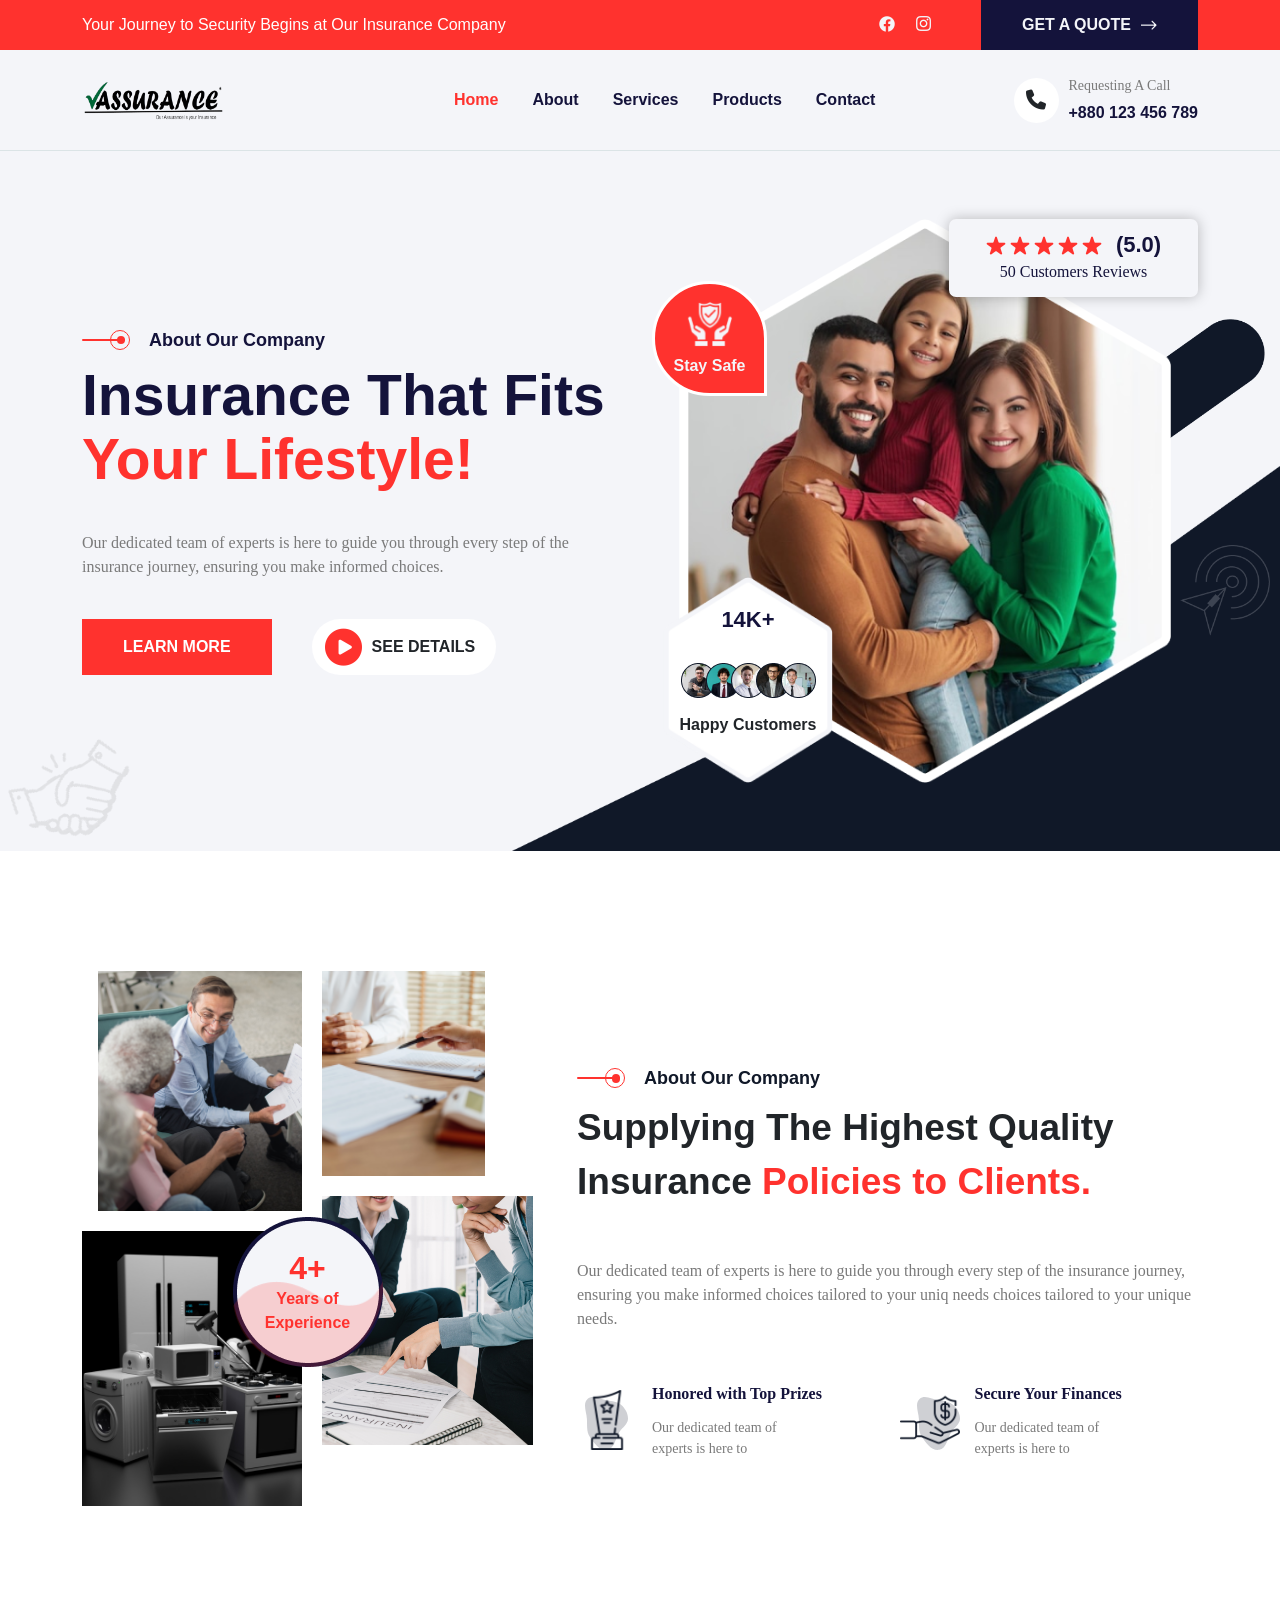
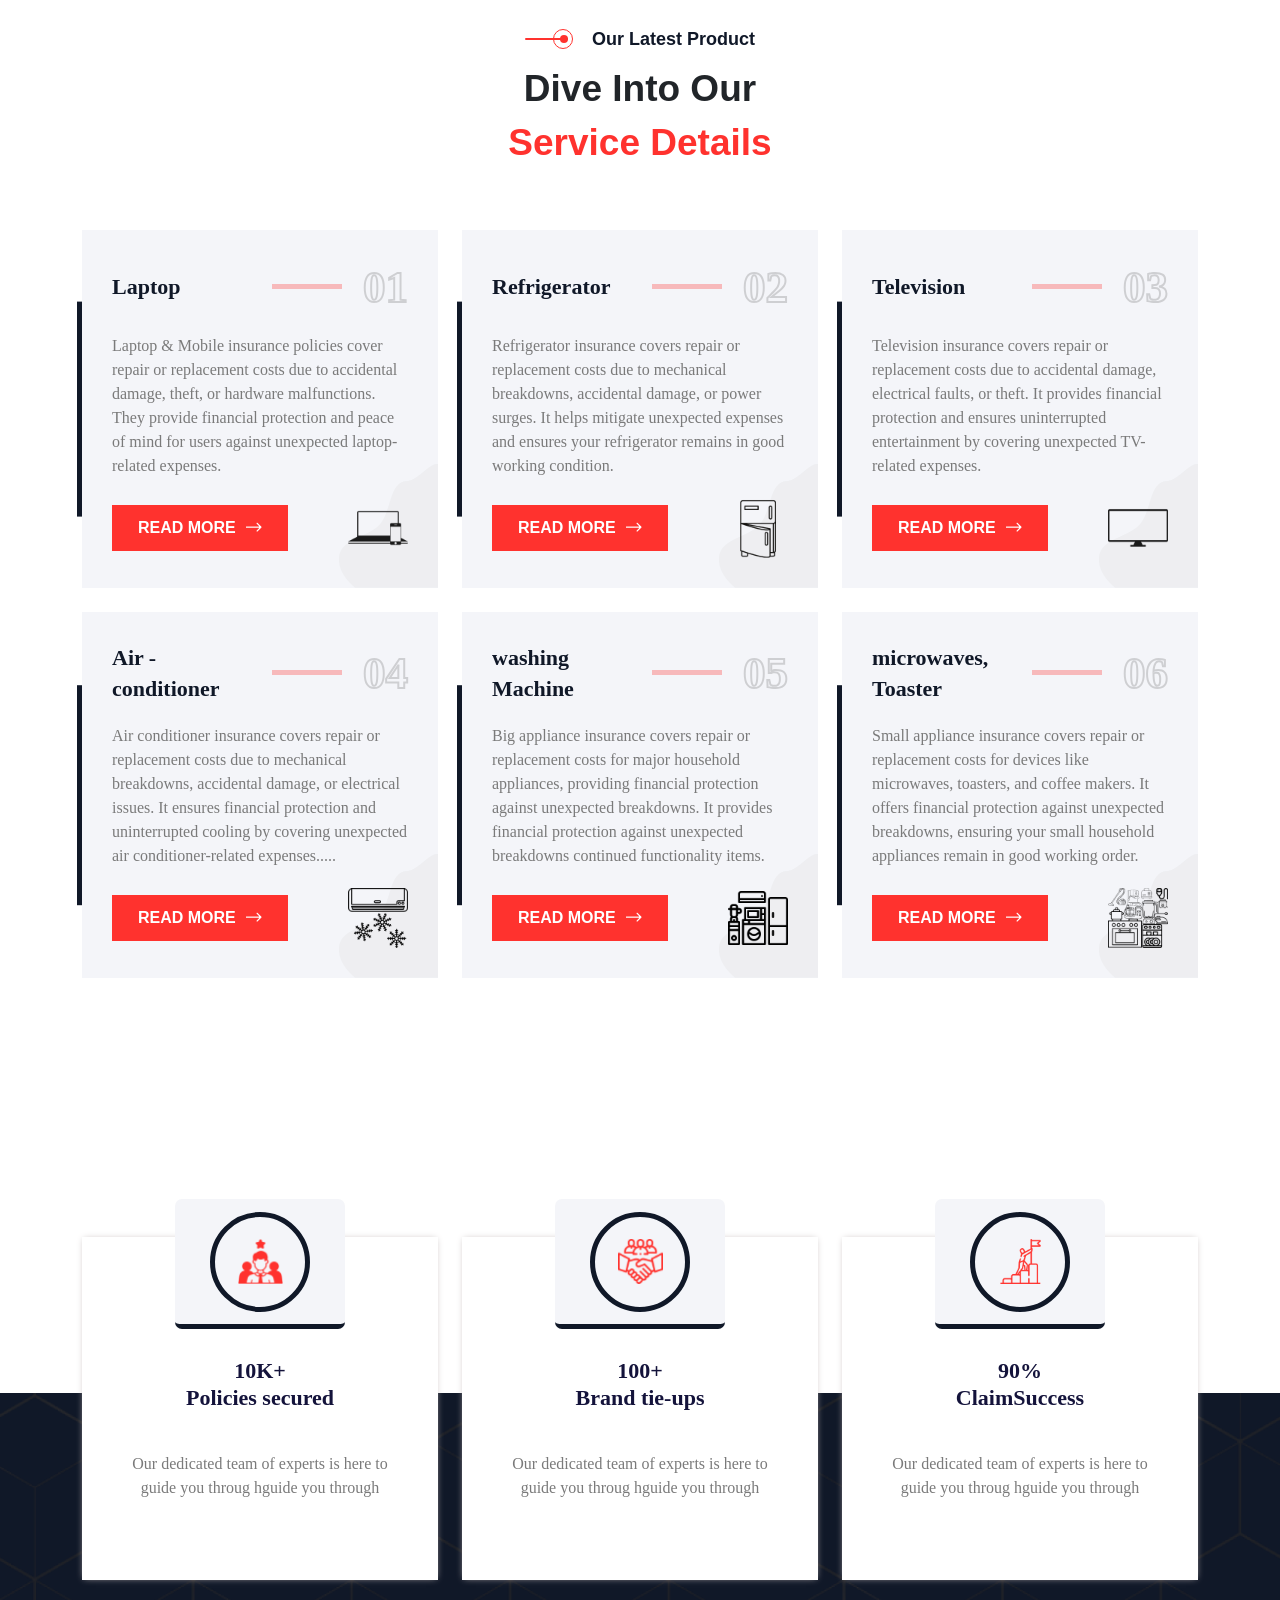
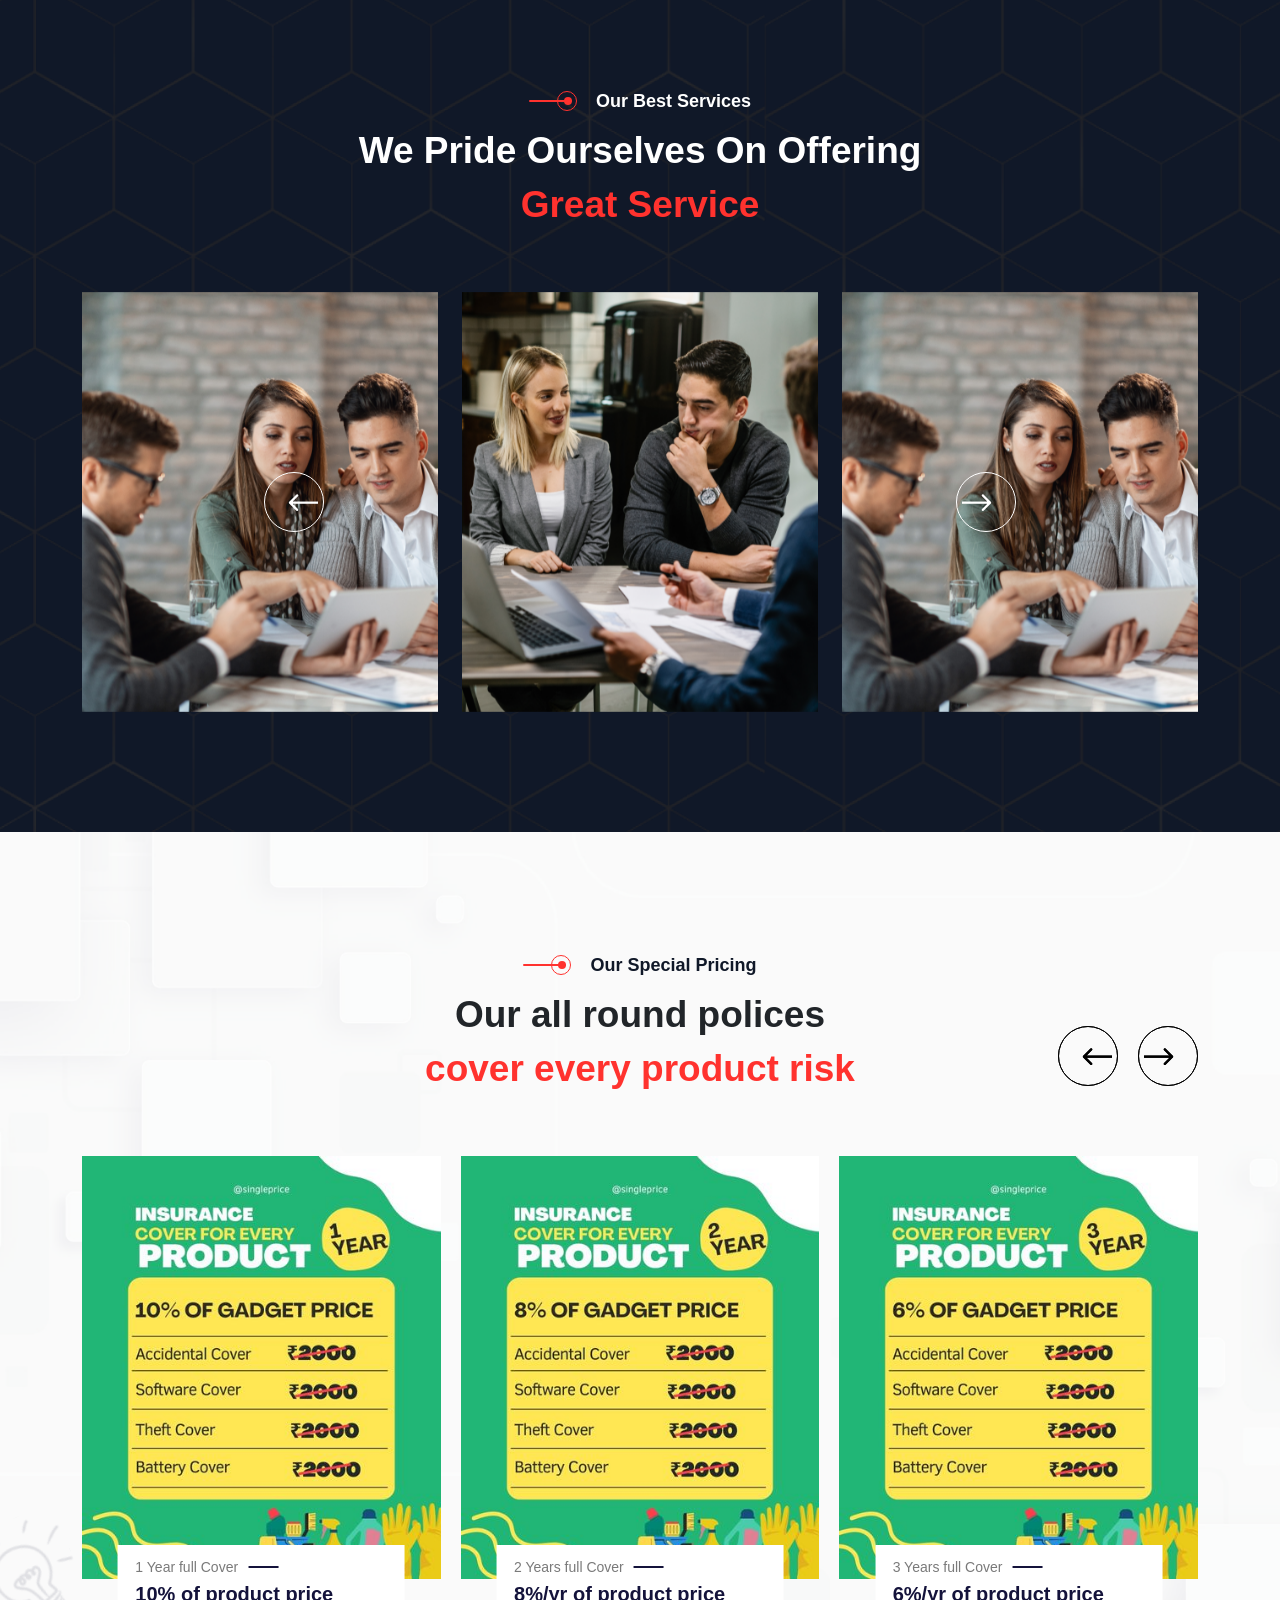
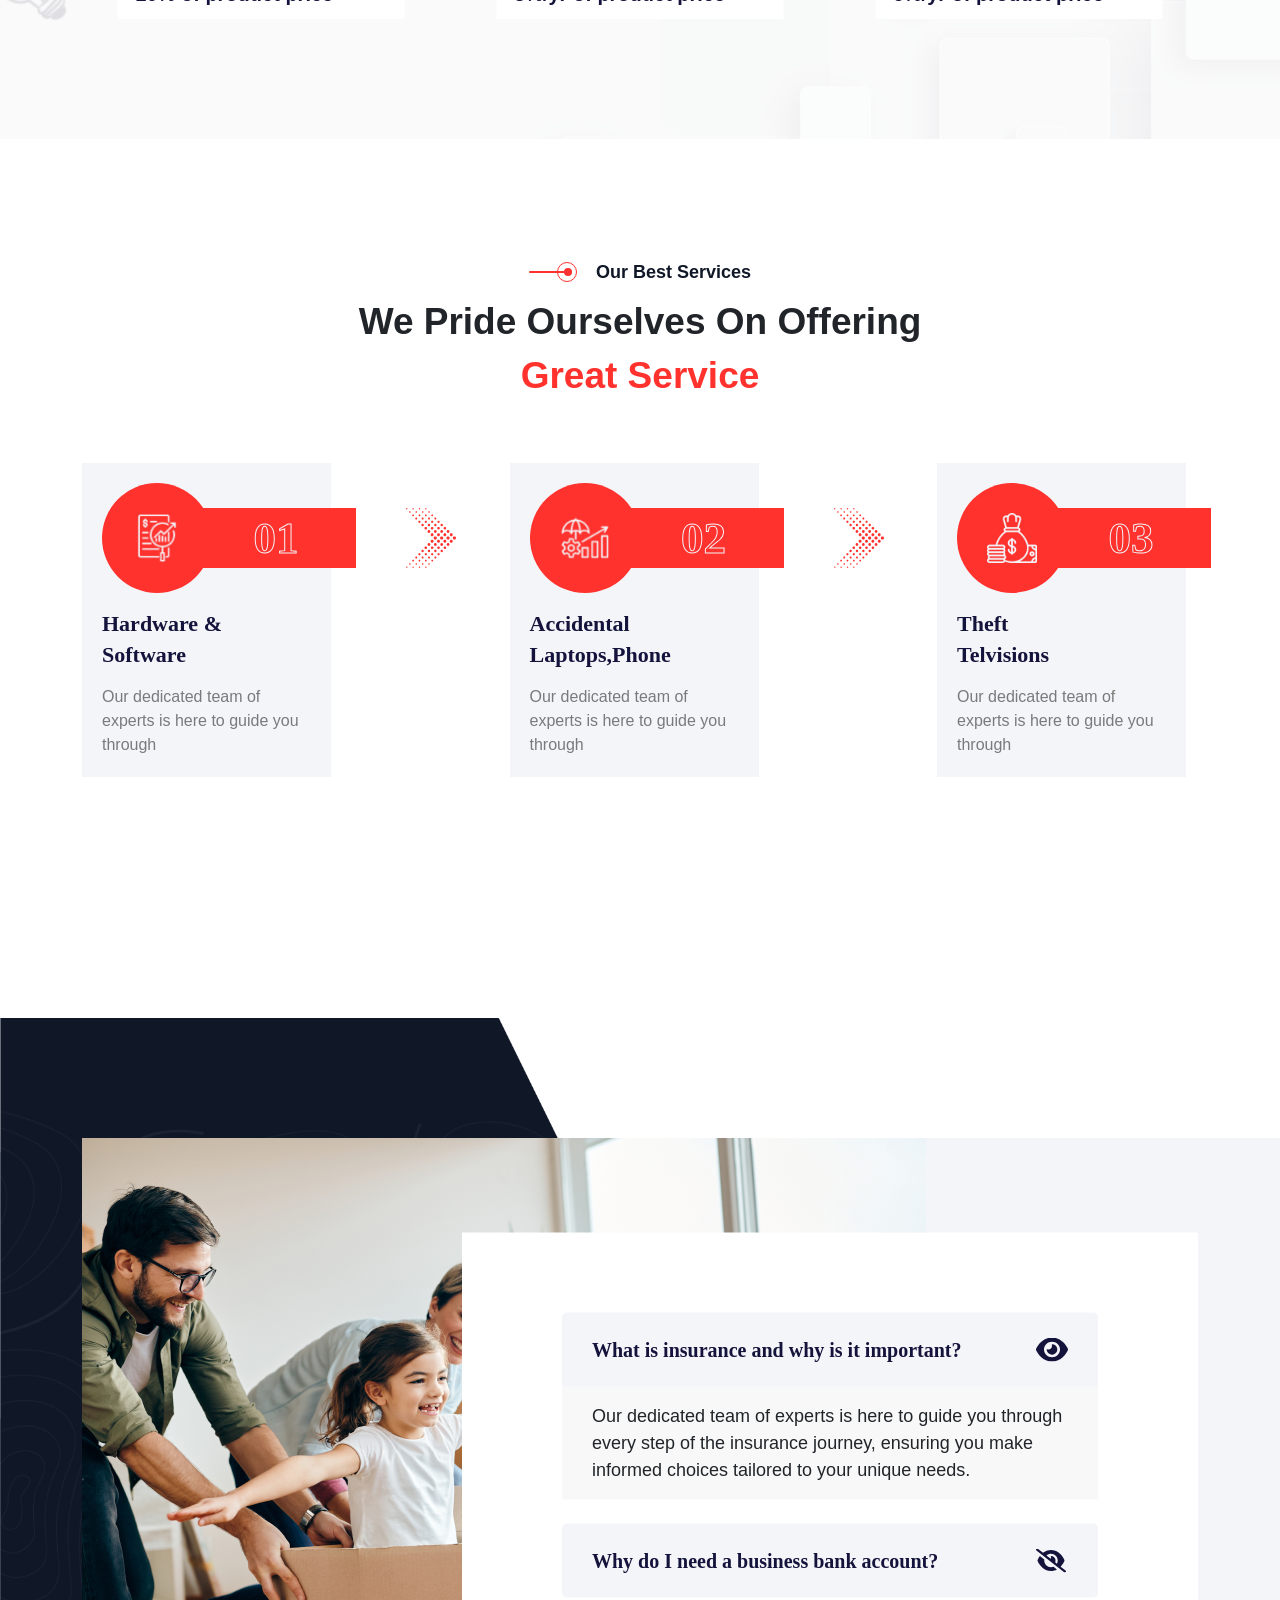
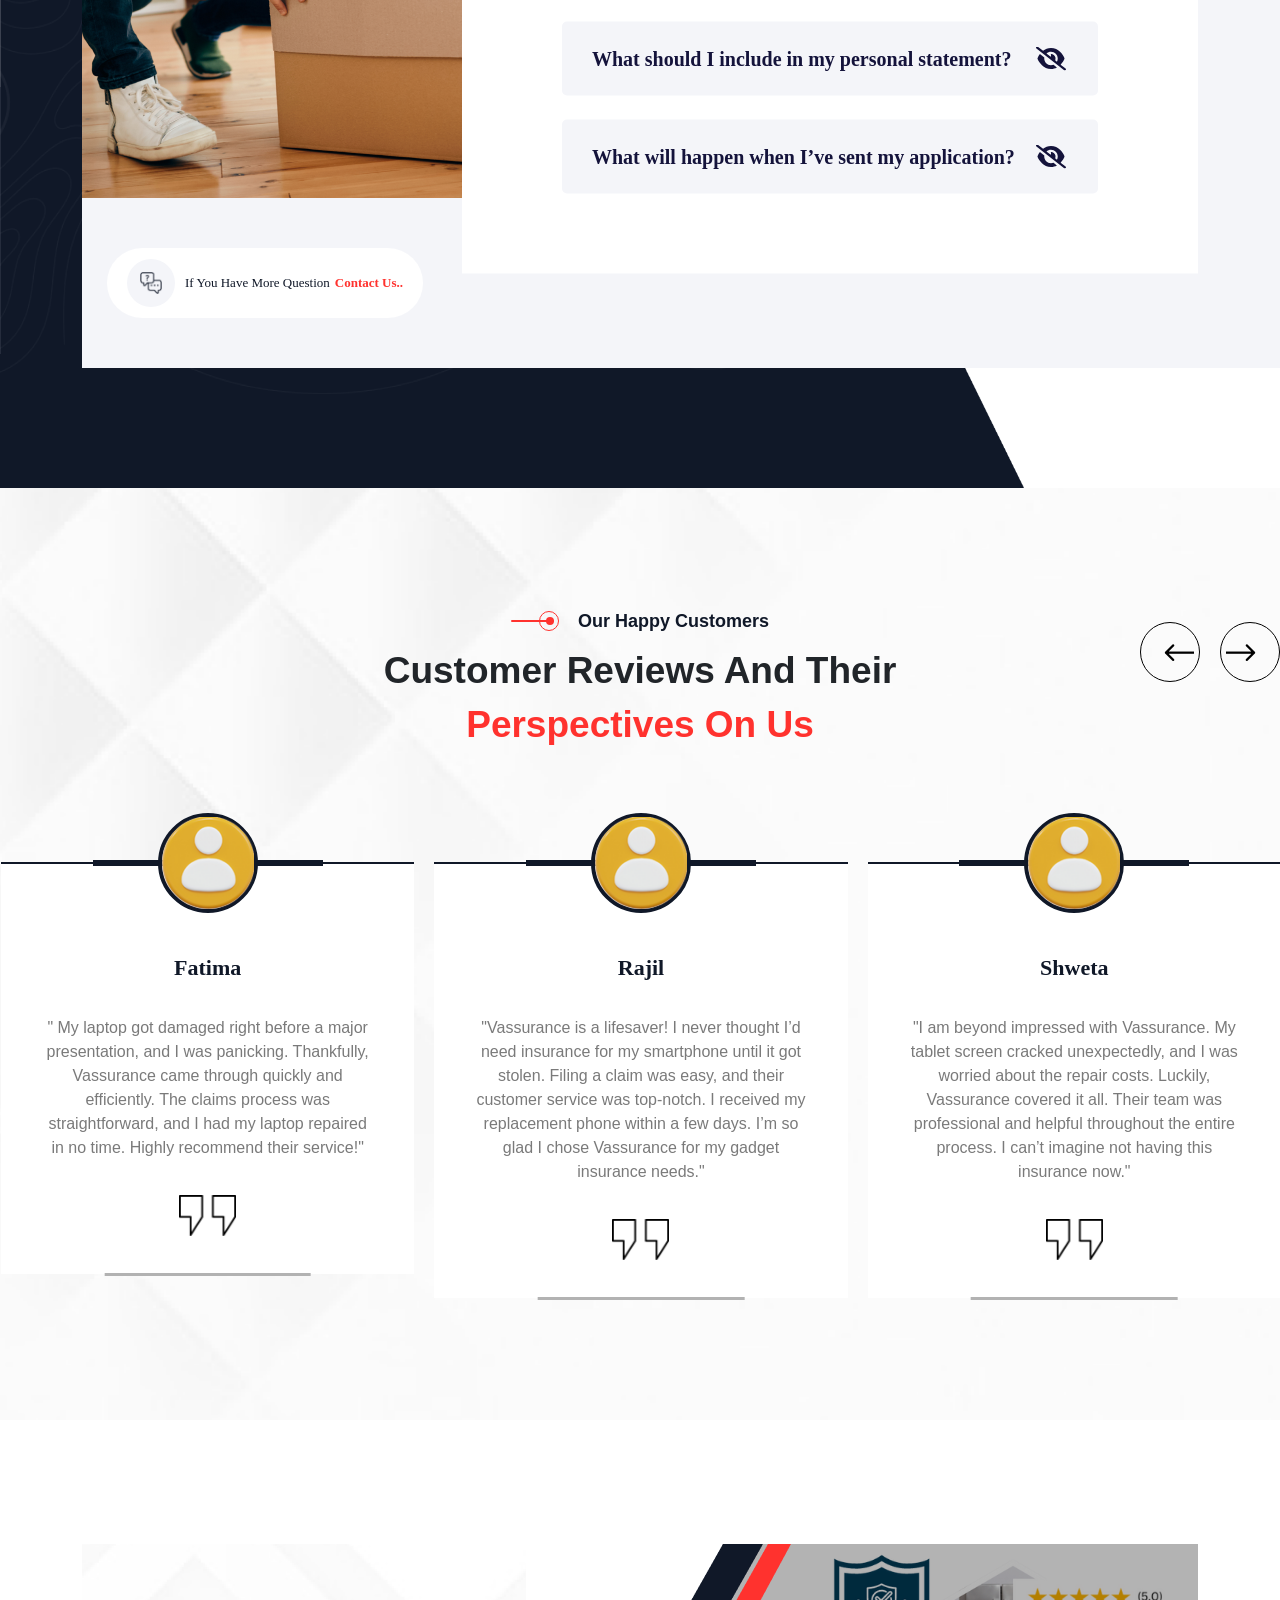
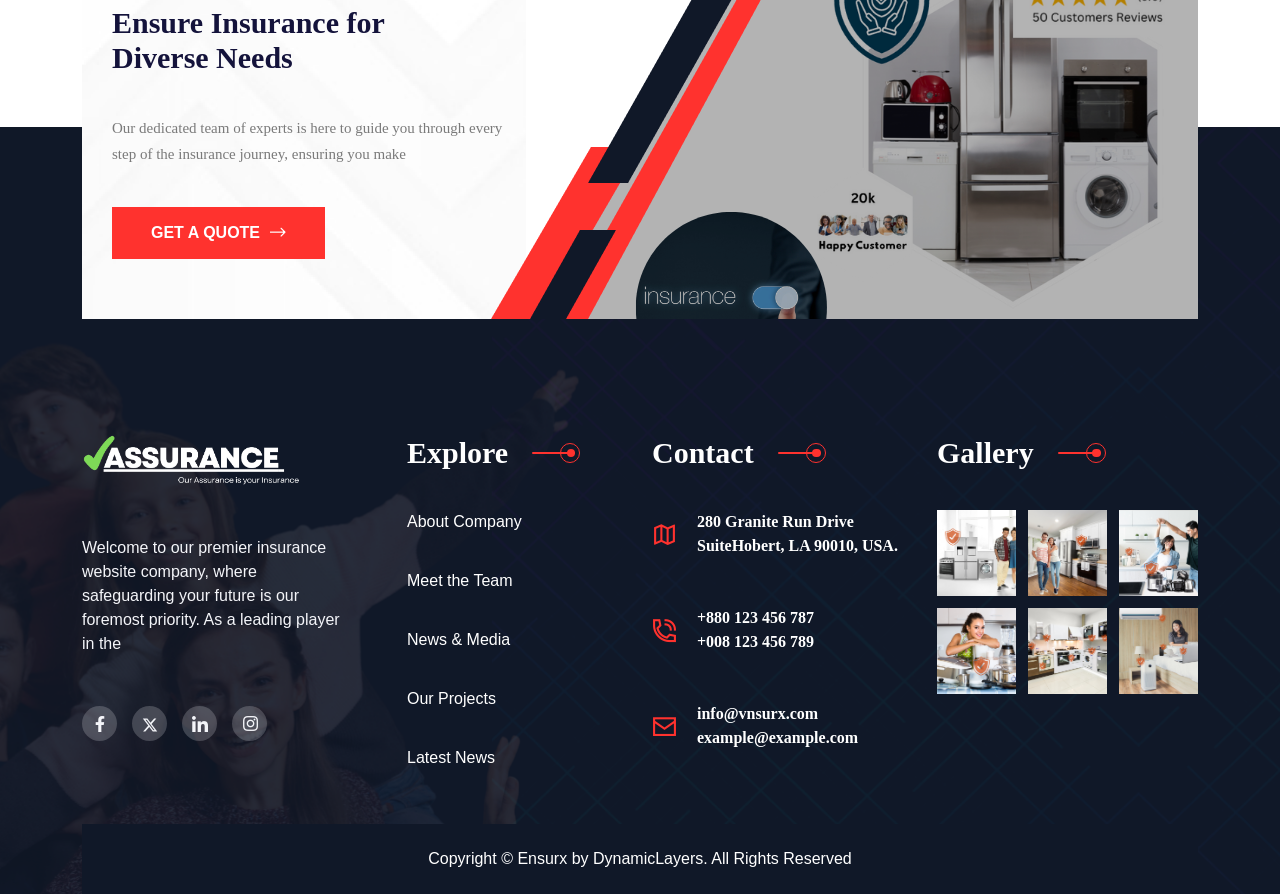
==== commit 8c1d4935: "index pinterest changes" ====
--- a/index.html
+++ b/index.html
@@ -44,8 +44,6 @@
               <div class="hero_top_right">
                 <ul>
                   <li><a href="#"> <i class="ensurx-facebook"></i> </a></li>
-                  <li><a href="#"> <i class="ensurx-pinterest"></i> </a></li>
-                  <li><a href="#"> <i class="ensurx-linkedin"></i> </a></li>
                   <li><a href="#"> <i class="ensurx-instagram"></i> </a></li>
                 </ul>
                 <a href="https://www.assuranceew.co.in/contact.html" class="btn hero_top_btn">GET A QUOTE <i class="ensurx-arrow-right"></i></a>
--- a/assets/css/style.css
+++ b/assets/css/style.css
@@ -222,8 +222,8 @@
 }
 .hero_nav_main .navbar-brand {
     display: inherit;
-    width: 214px;
-    height: 35px;
+    width: 321px;
+    height: 52.5px;
 }
 .hero_request_call {
     display: flex;
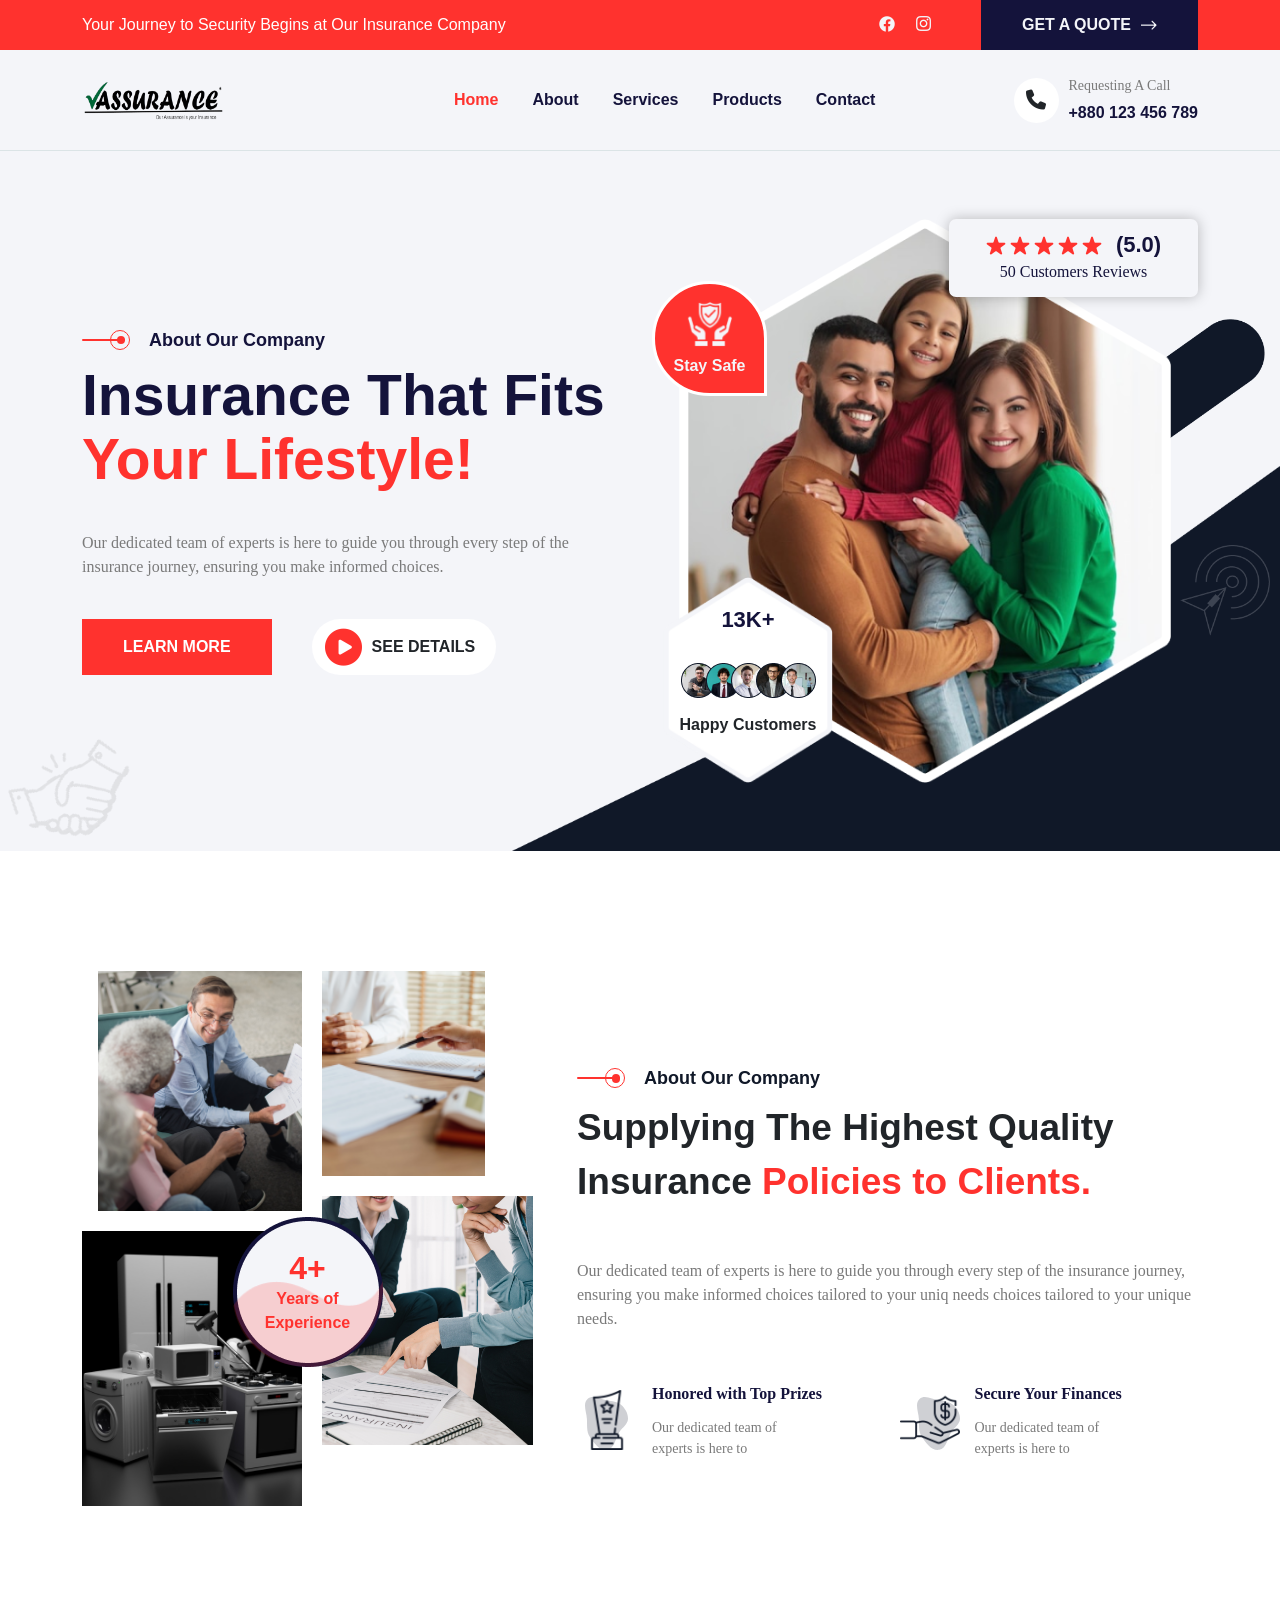
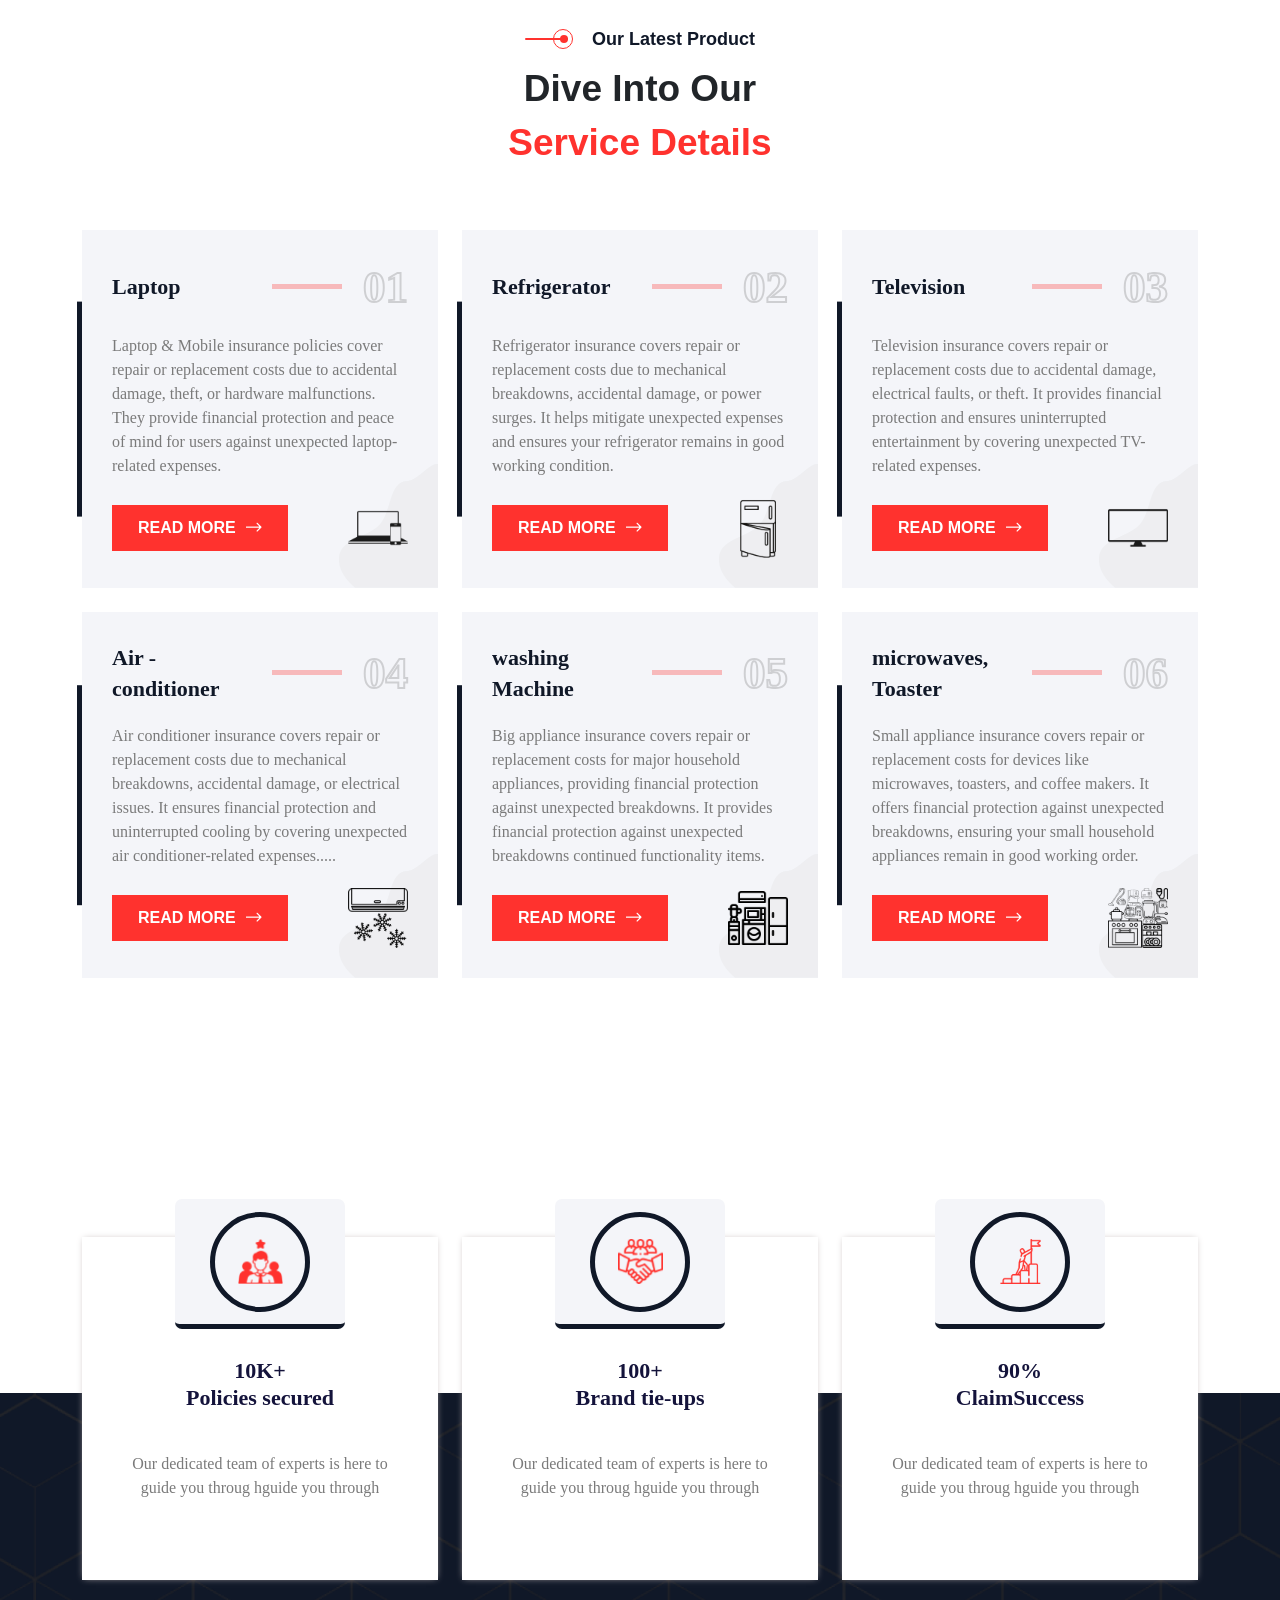
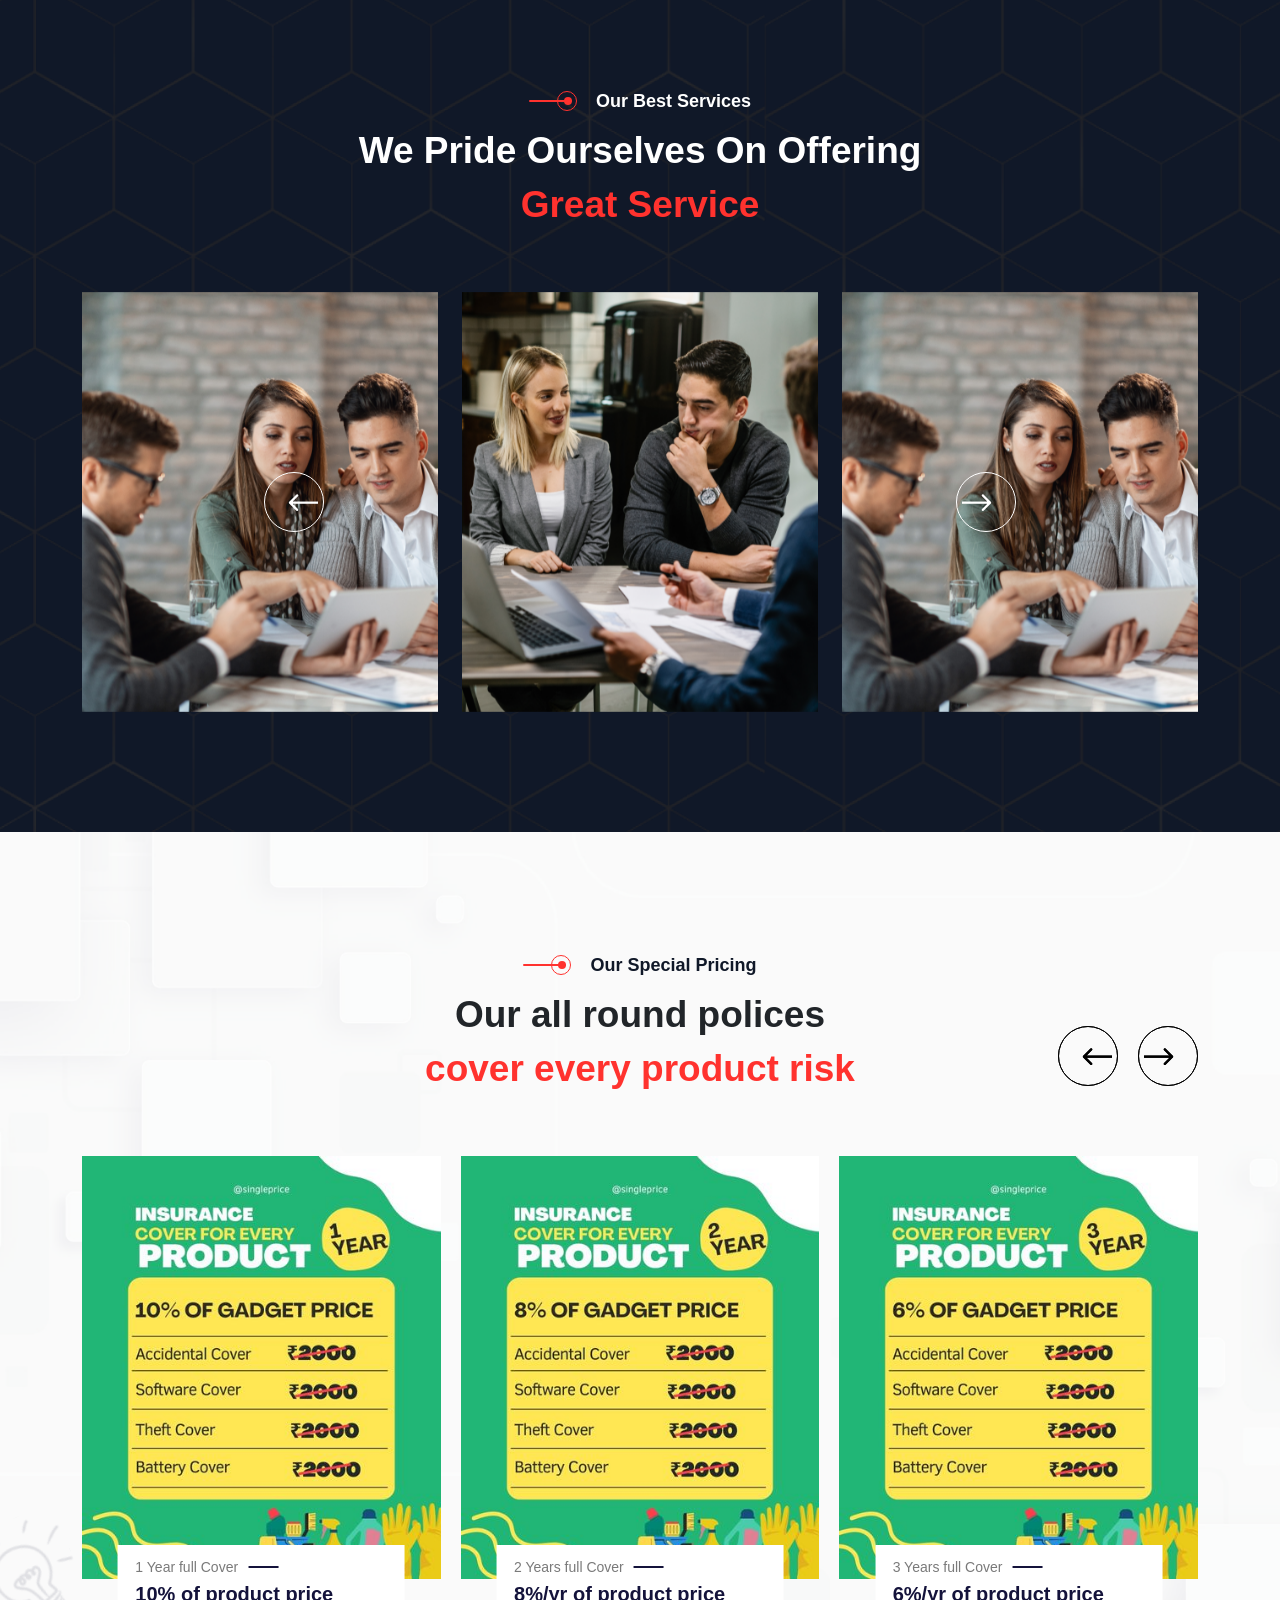
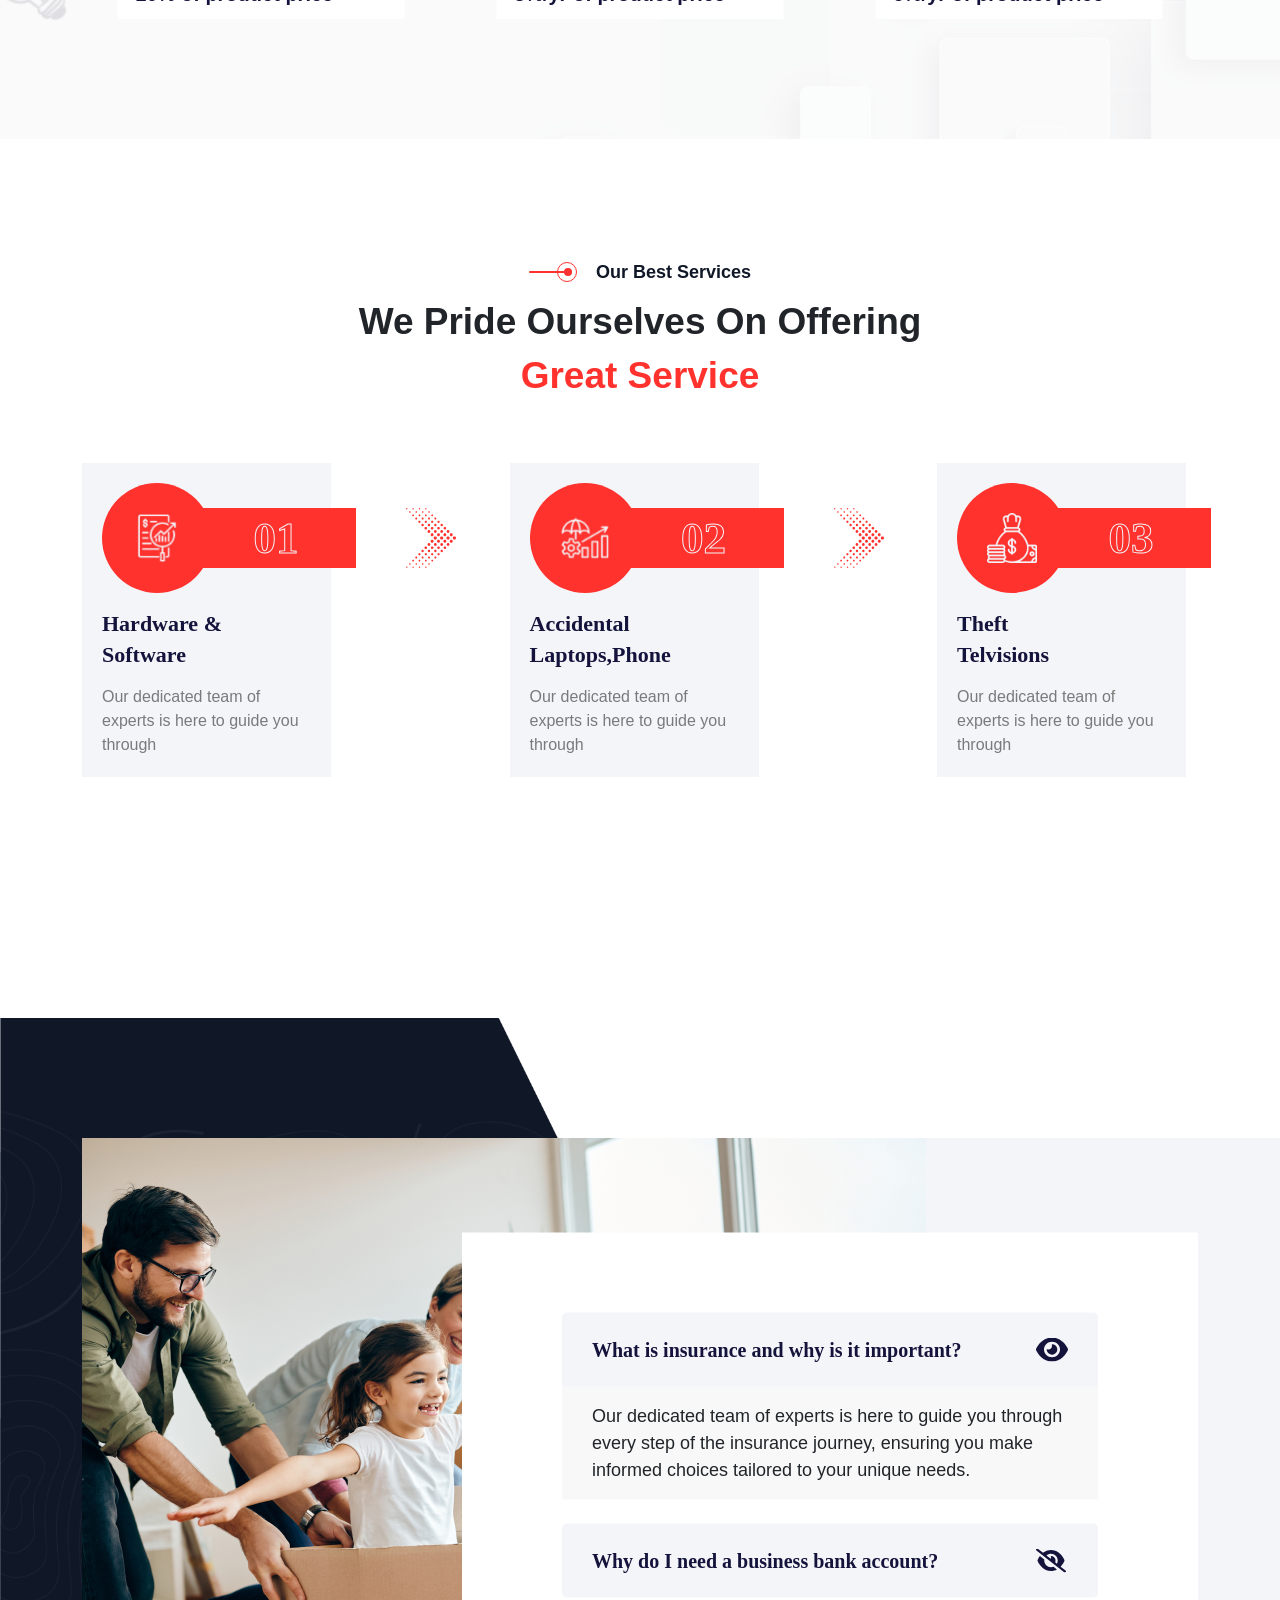
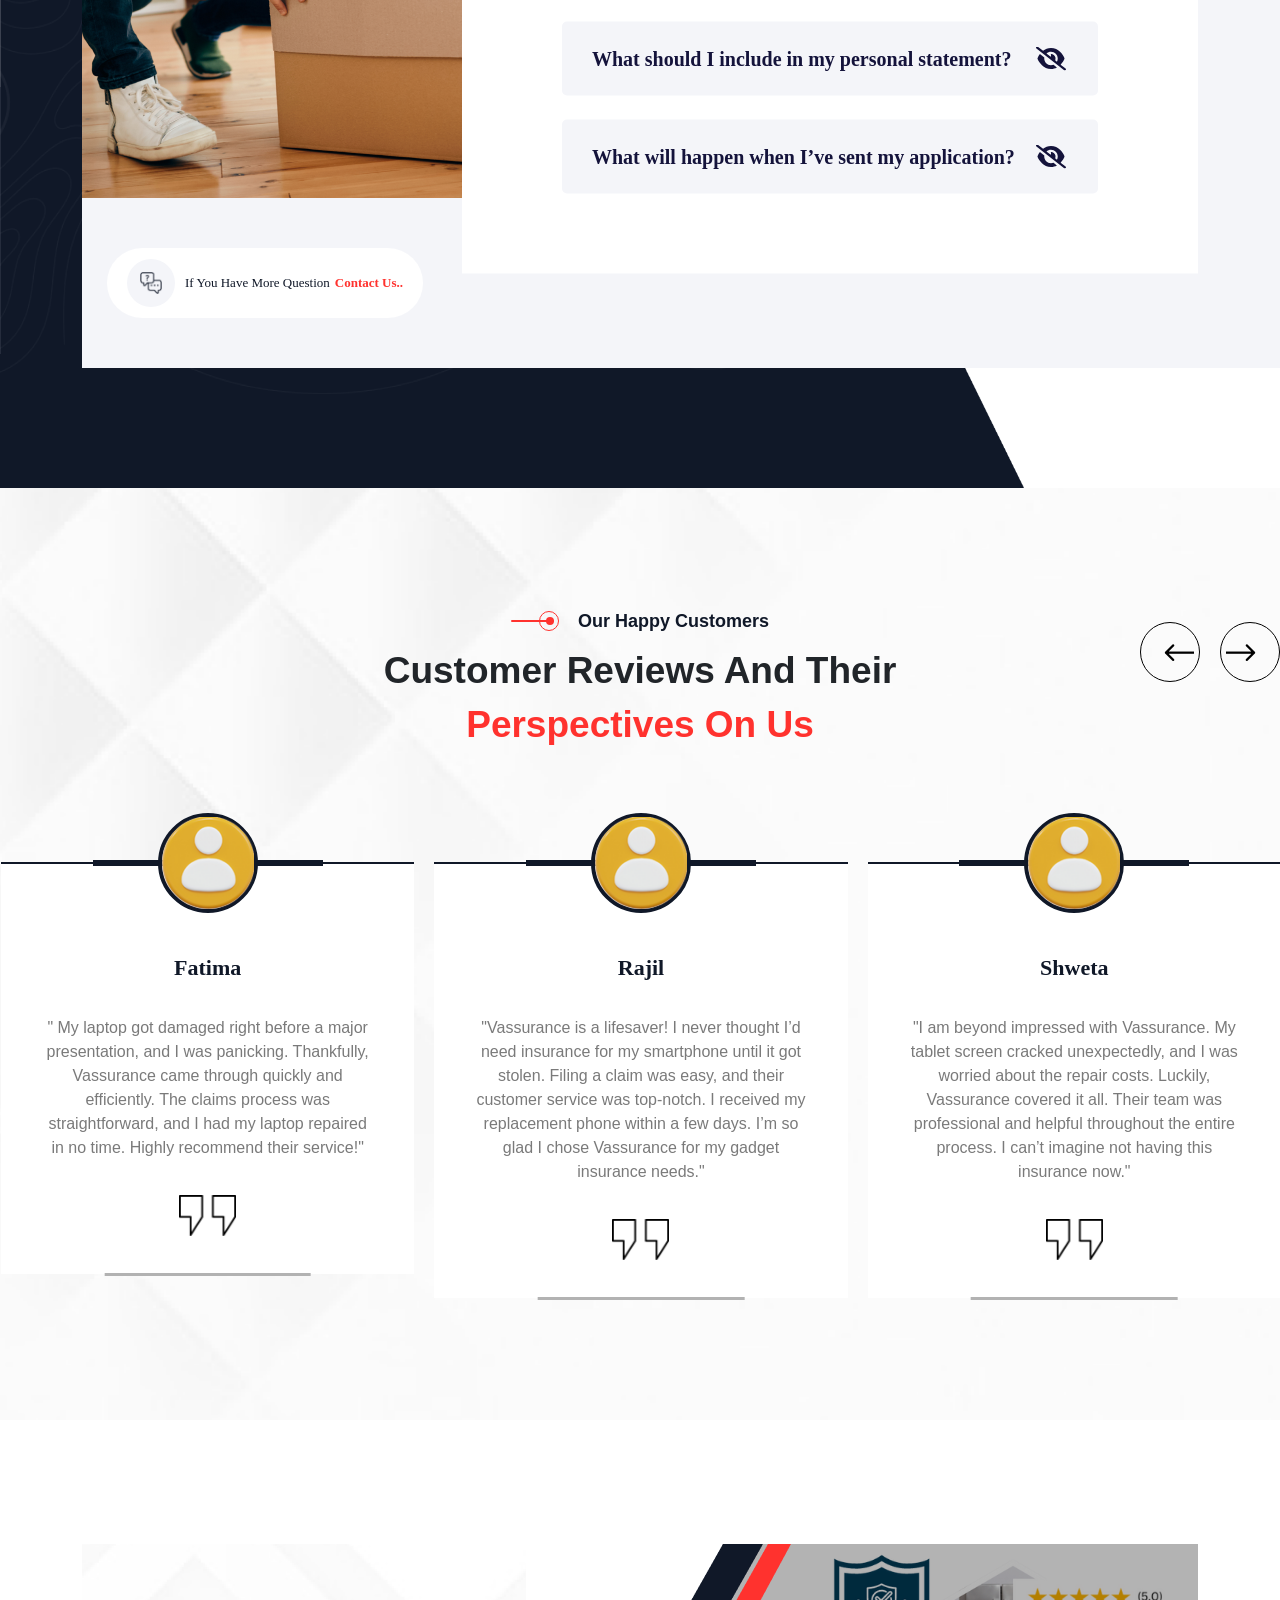
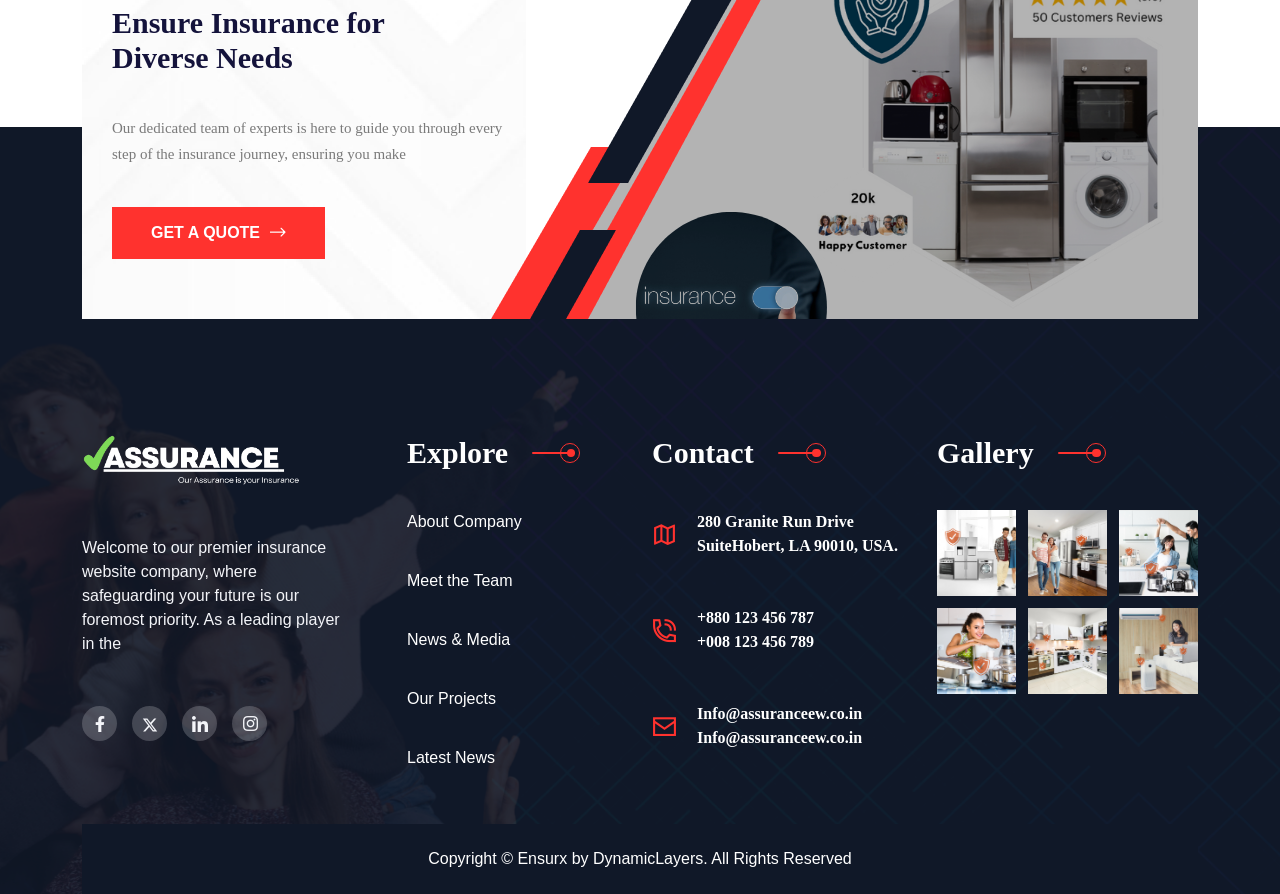
==== commit 293bf4e2: "map,email changes" ====
--- a/index.html
+++ b/index.html
@@ -871,8 +871,8 @@
              <div class="footer_contact_wrapper">
               <i class="ensurx-footer-mail"></i>
               <div class="footer_contact_info">
-                <a href="mailto:info@vnsurx.com">info@vnsurx.com</a>
-                <a href="mailto:example@example.com">example@example.com</a>
+                <a href="Info@assuranceew.co.in">Info@assuranceew.co.in</a>
+                <a href="Info@assuranceew.co.in">Info@assuranceew.co.in</a>
               </div>
              </div>
             
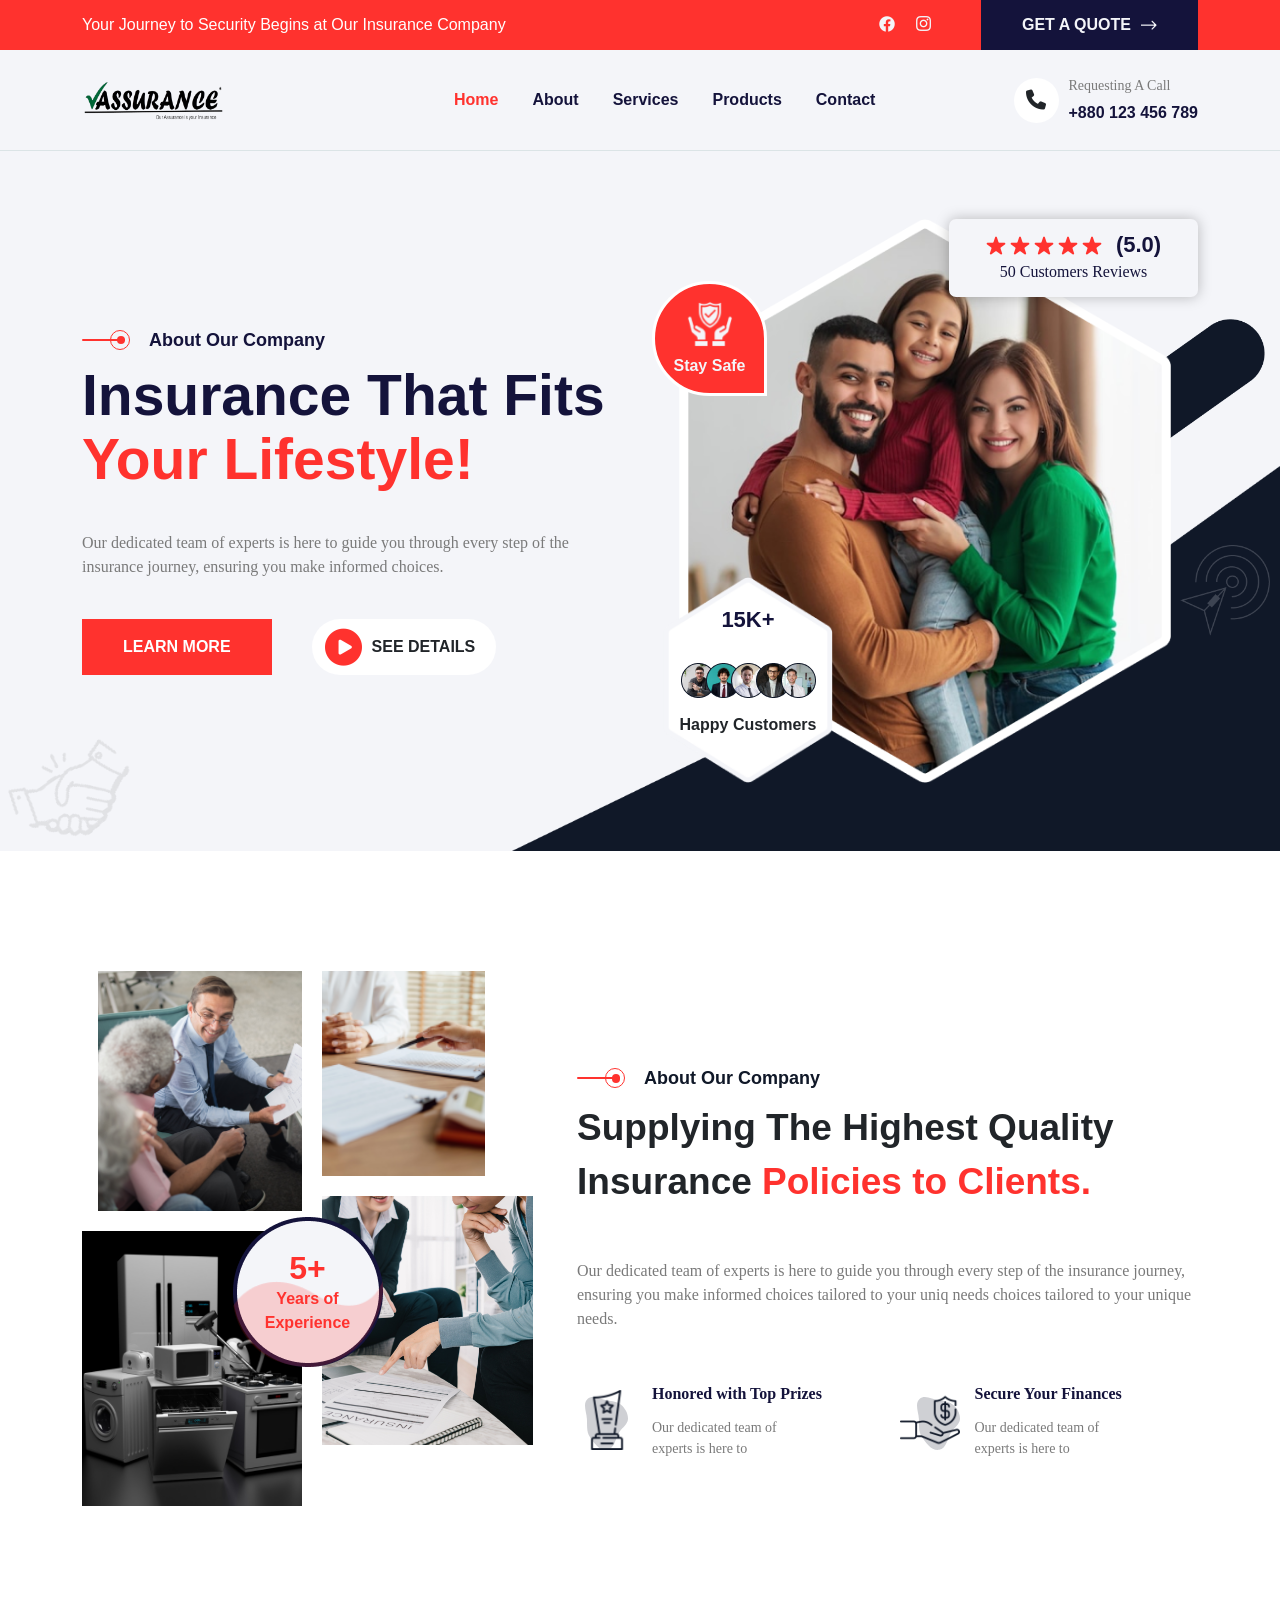
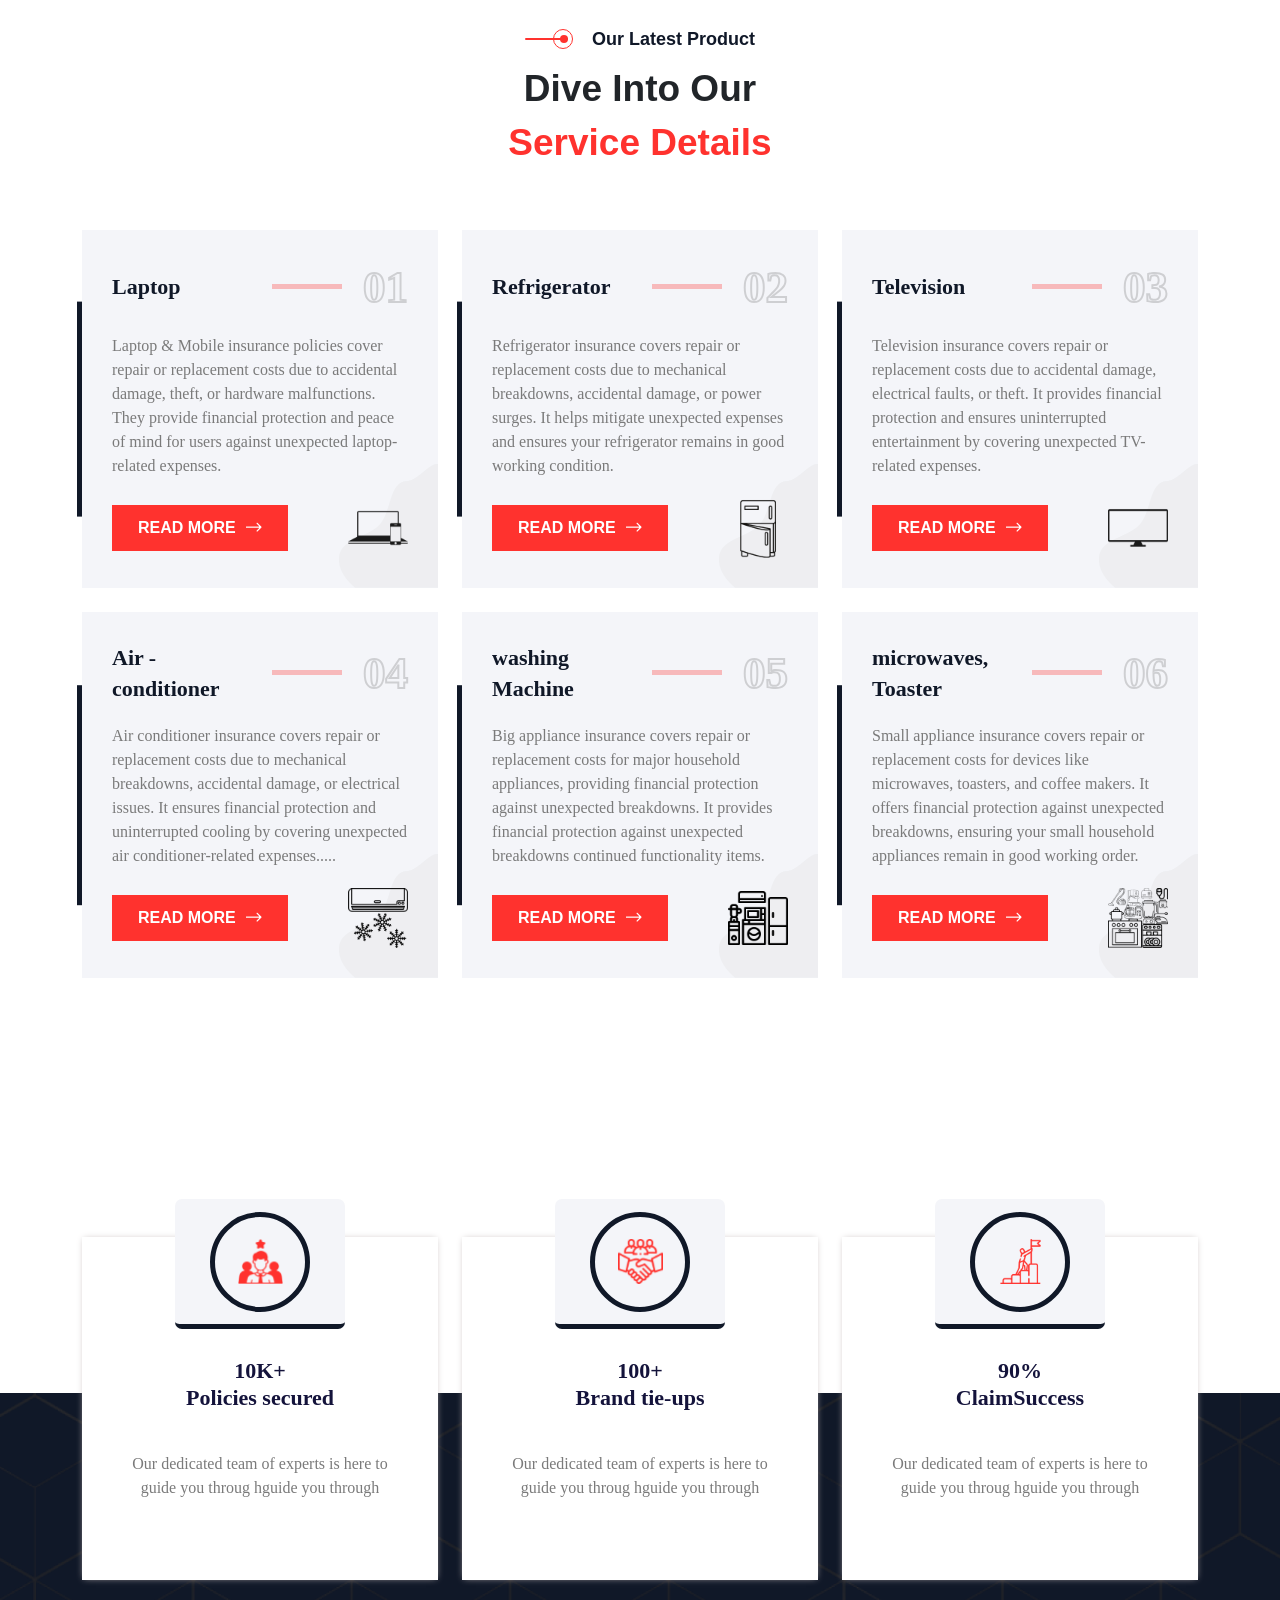
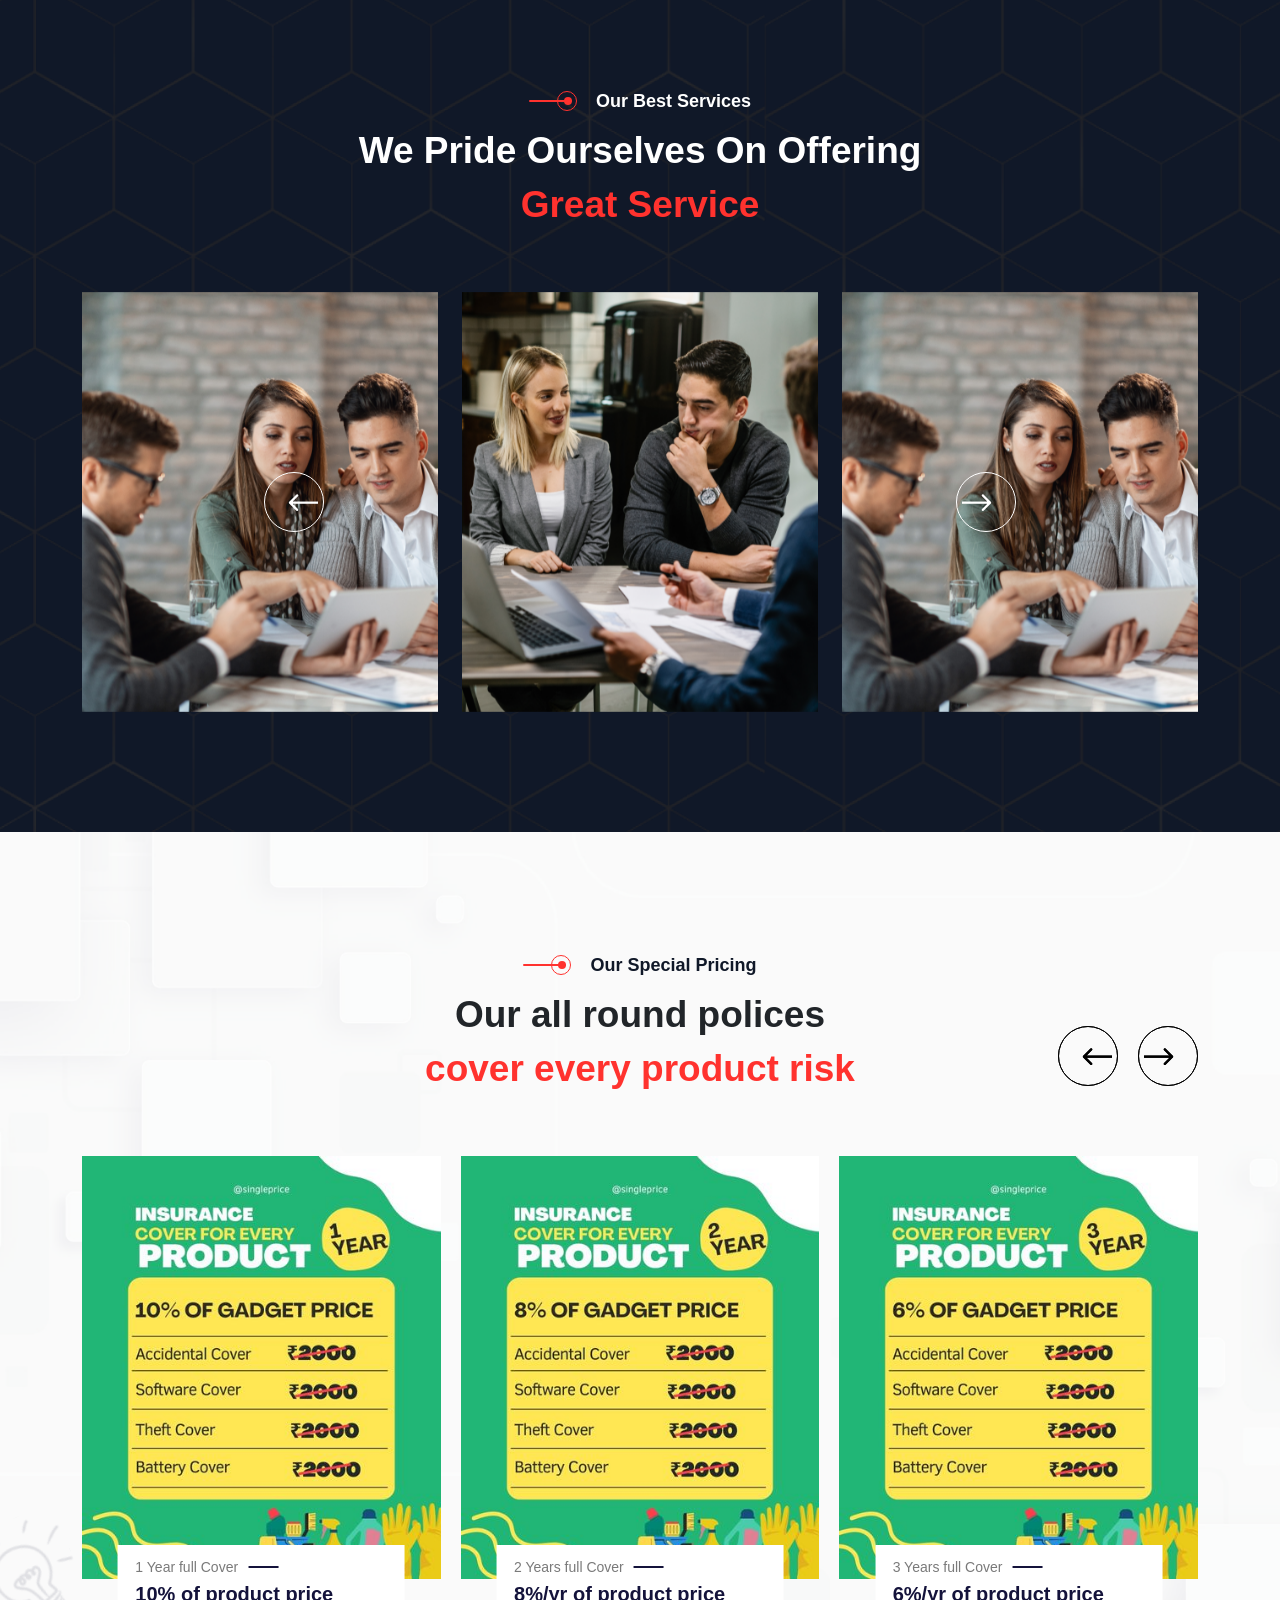
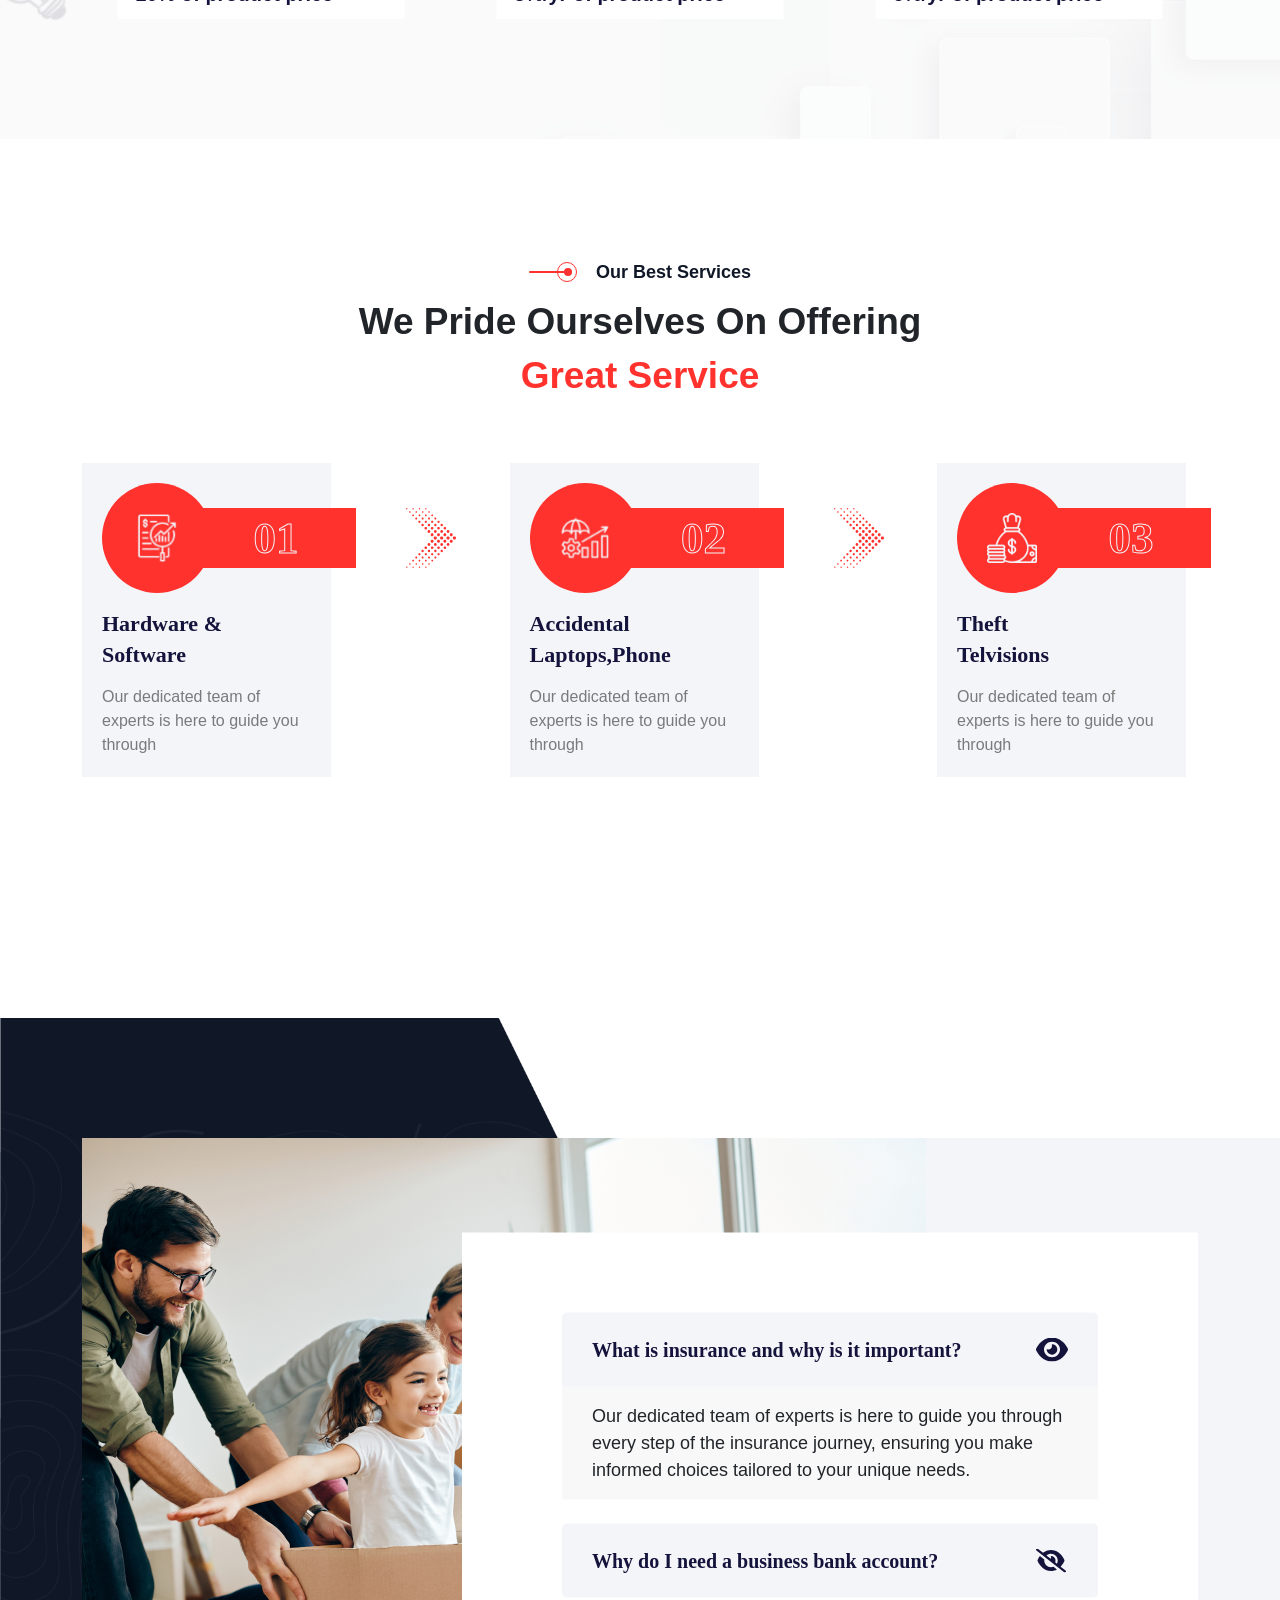
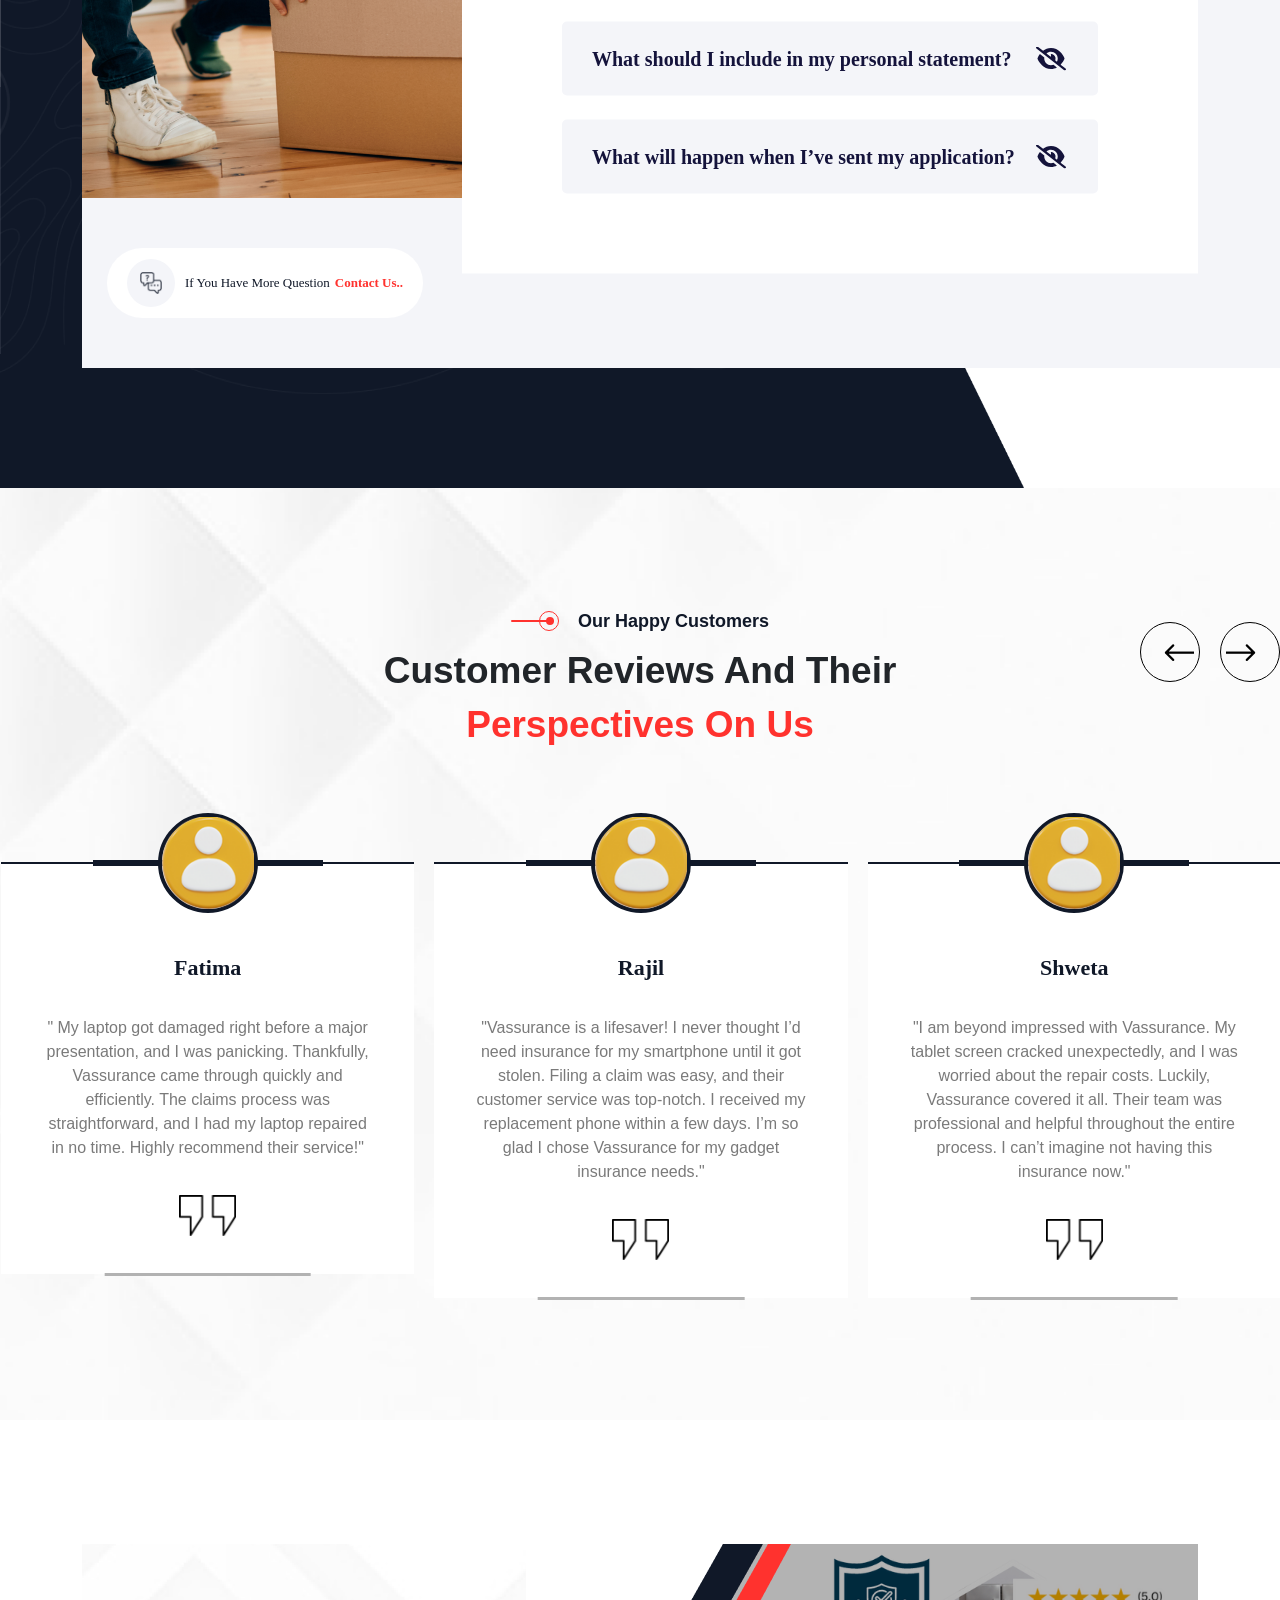
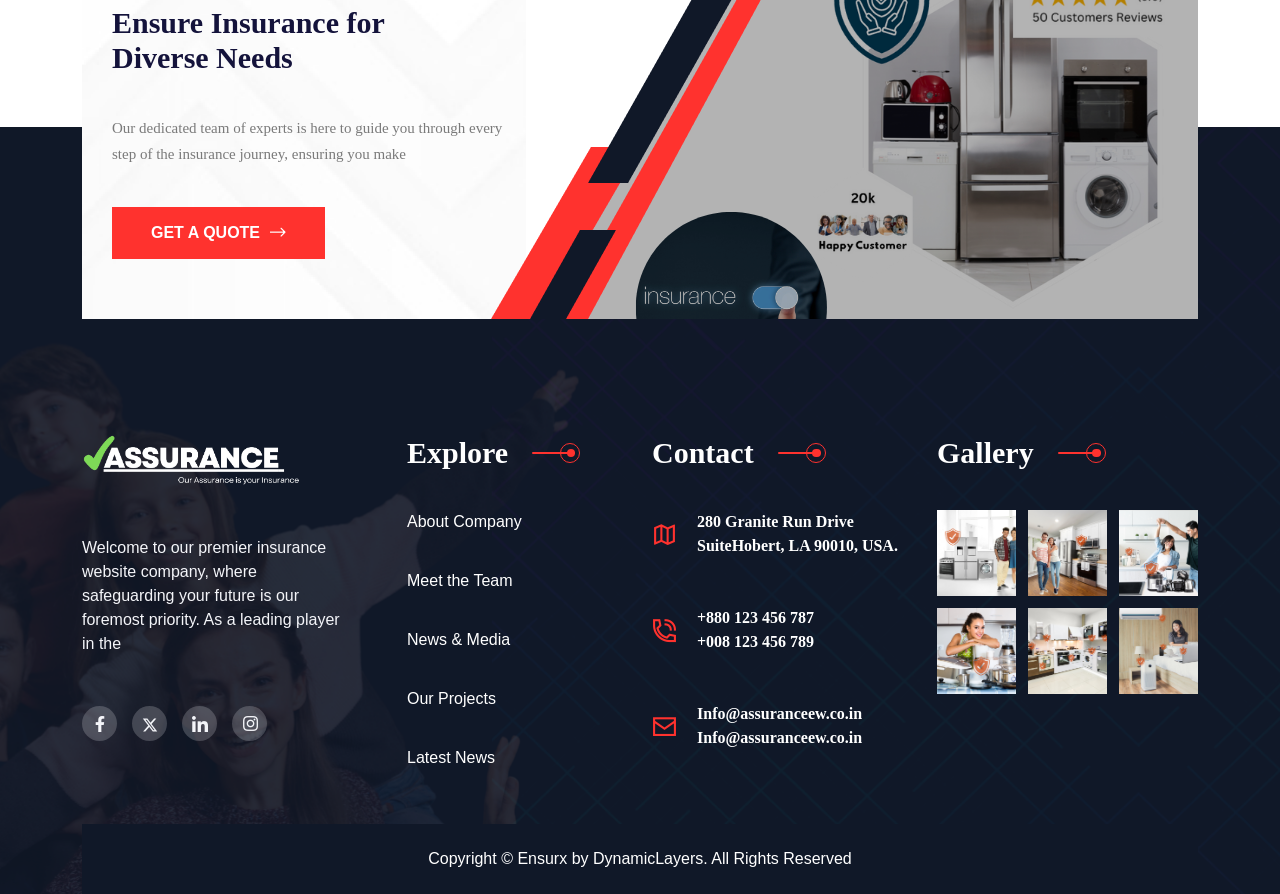
==== commit 870505ee: "service-details changes" ====
--- a/index.html
+++ b/index.html
@@ -71,7 +71,7 @@
                   <a class="nav-link" href="about.html">About</a>
                 </li>
                 <li class="nav-item">
-                  <a class="nav-link" href="service-details.html">Services</a>
+                  <a class="nav-link" href="service.html">Services</a>
                 </li> 
                 <li class="nav-item">
                   <a class="nav-link" href="projects.html">Products</a>
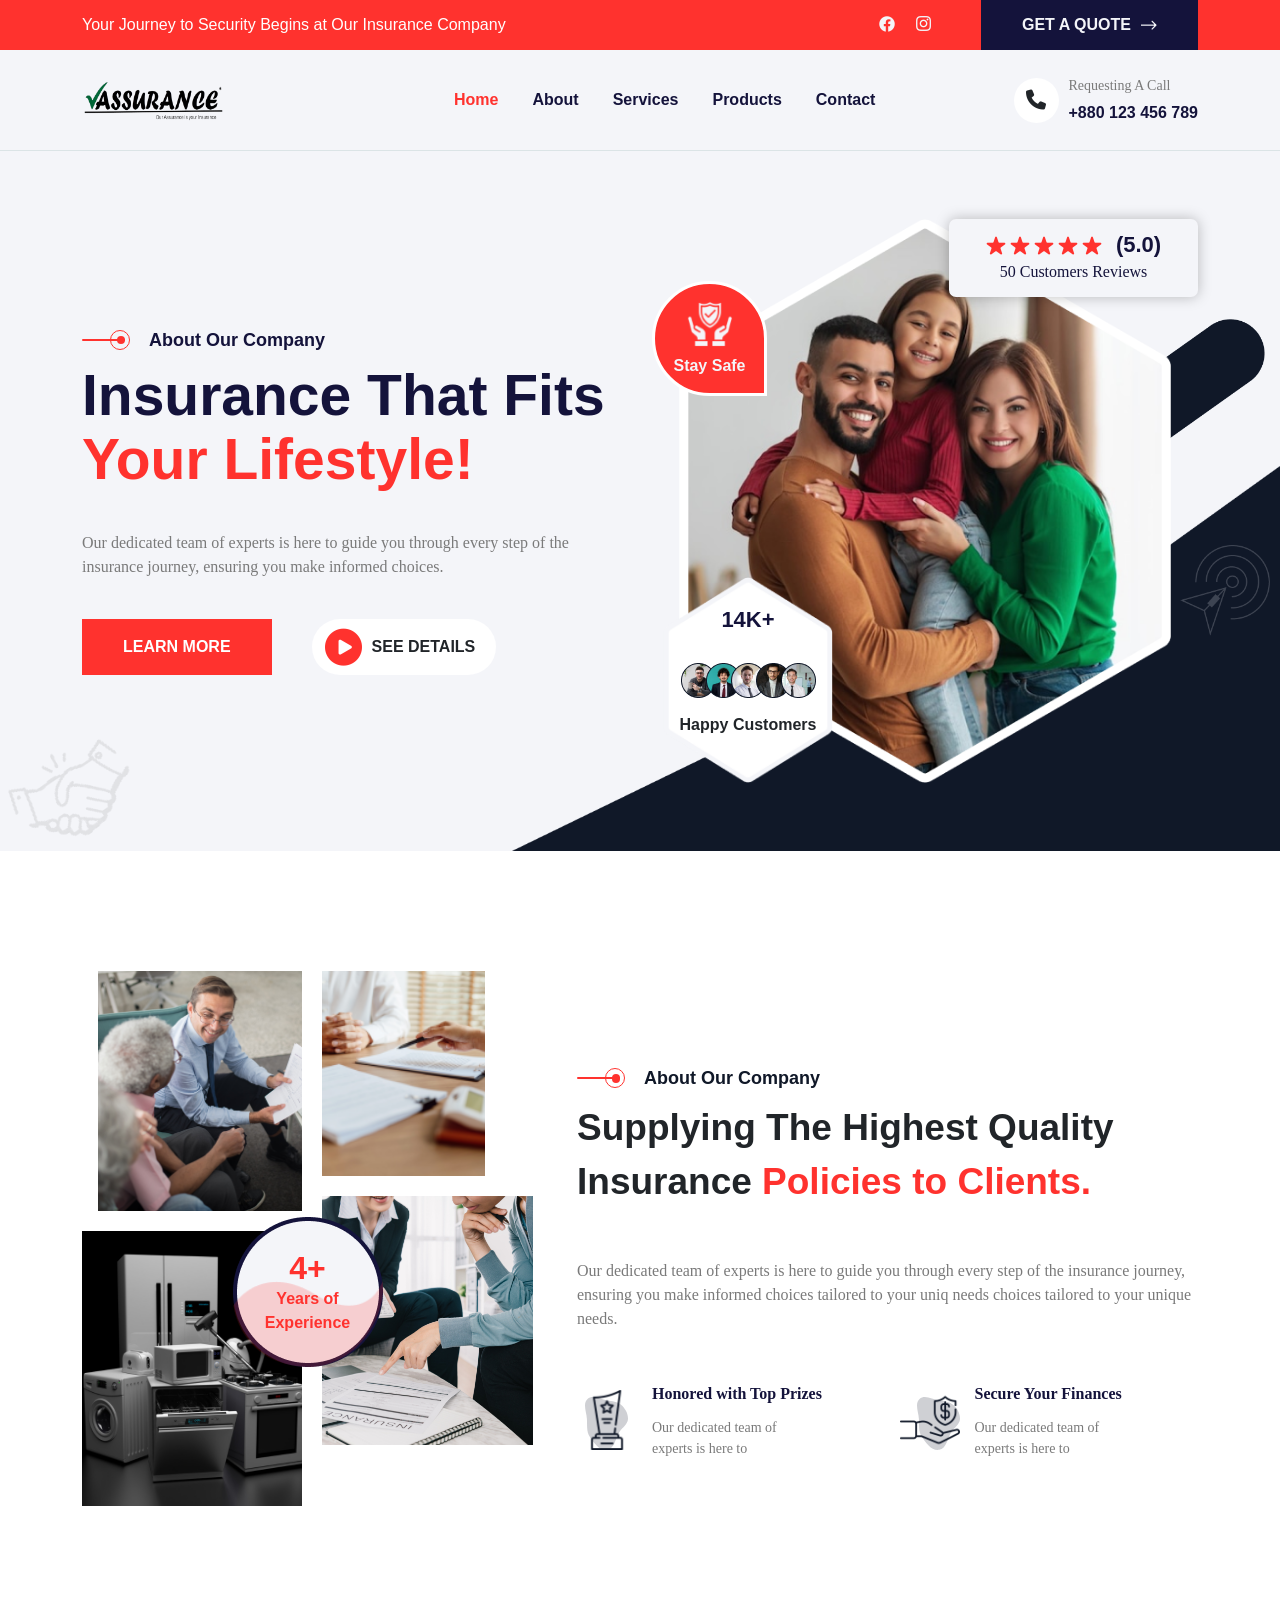
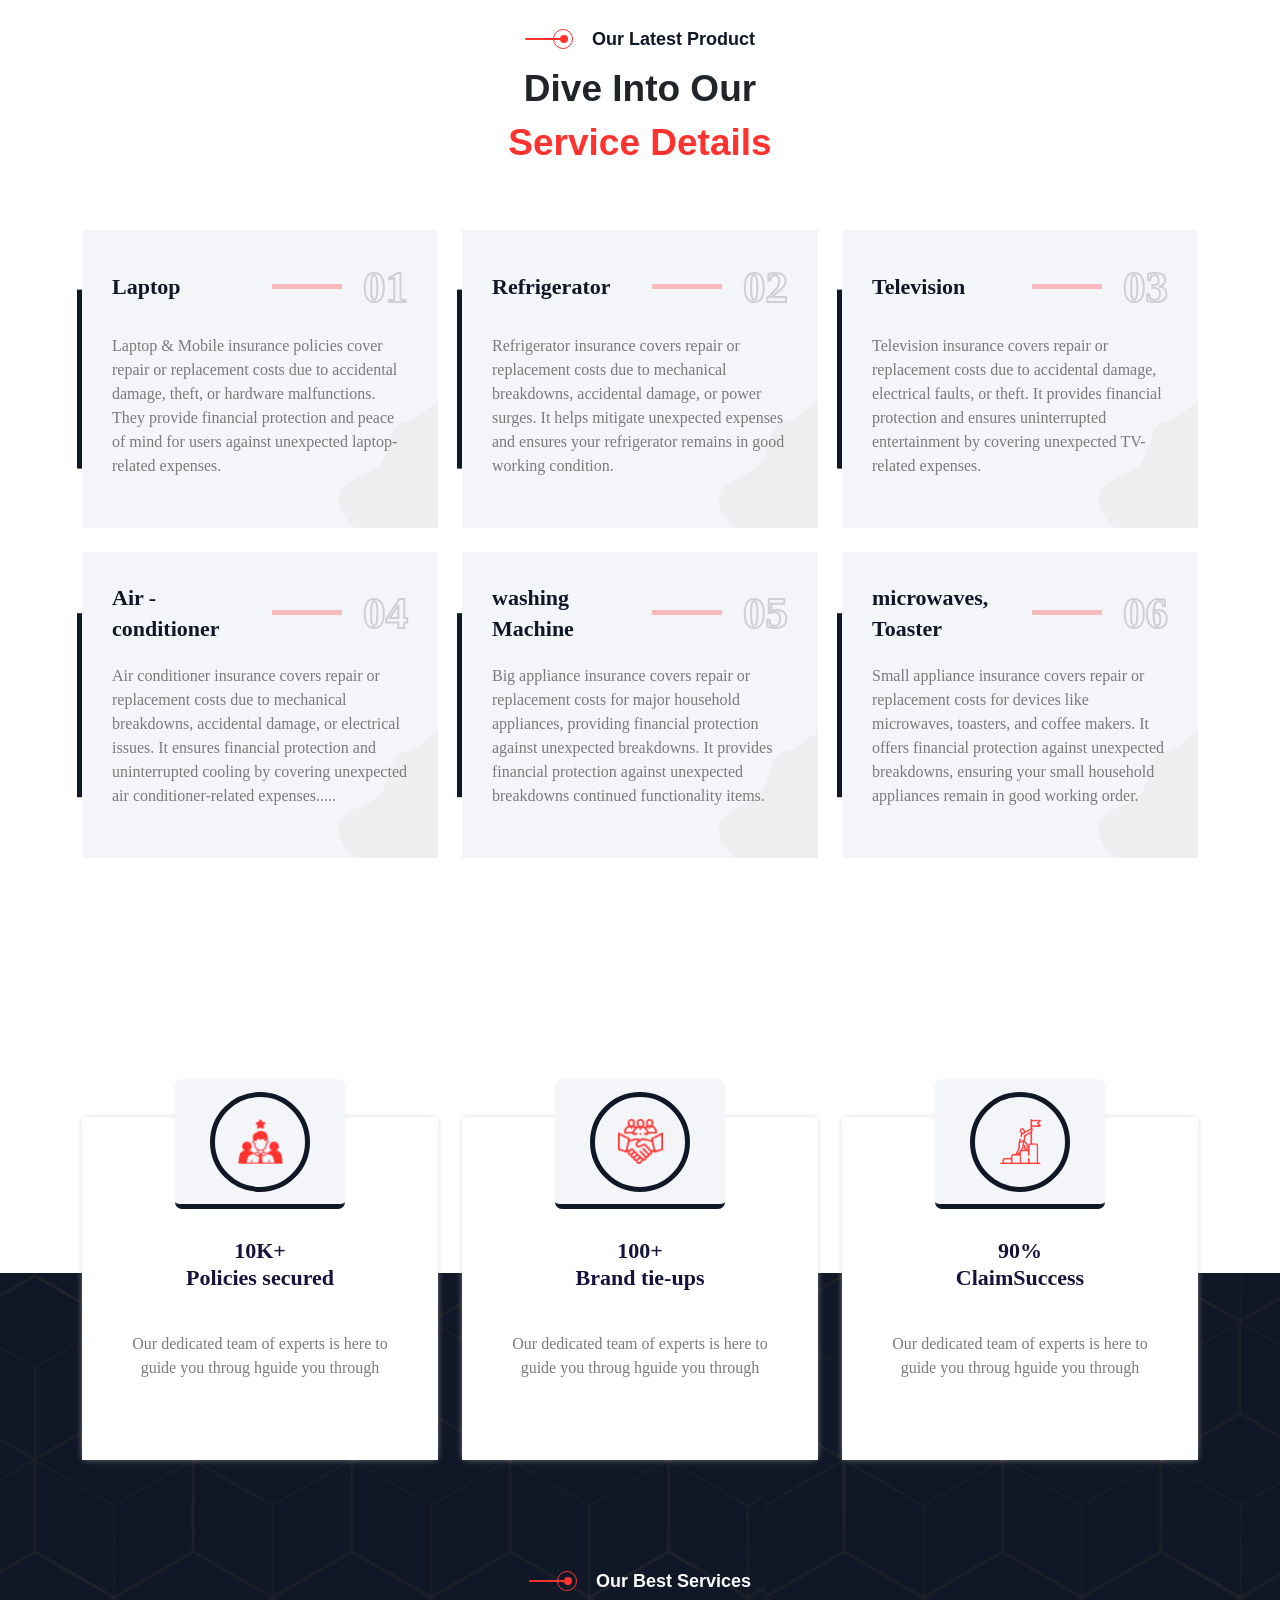
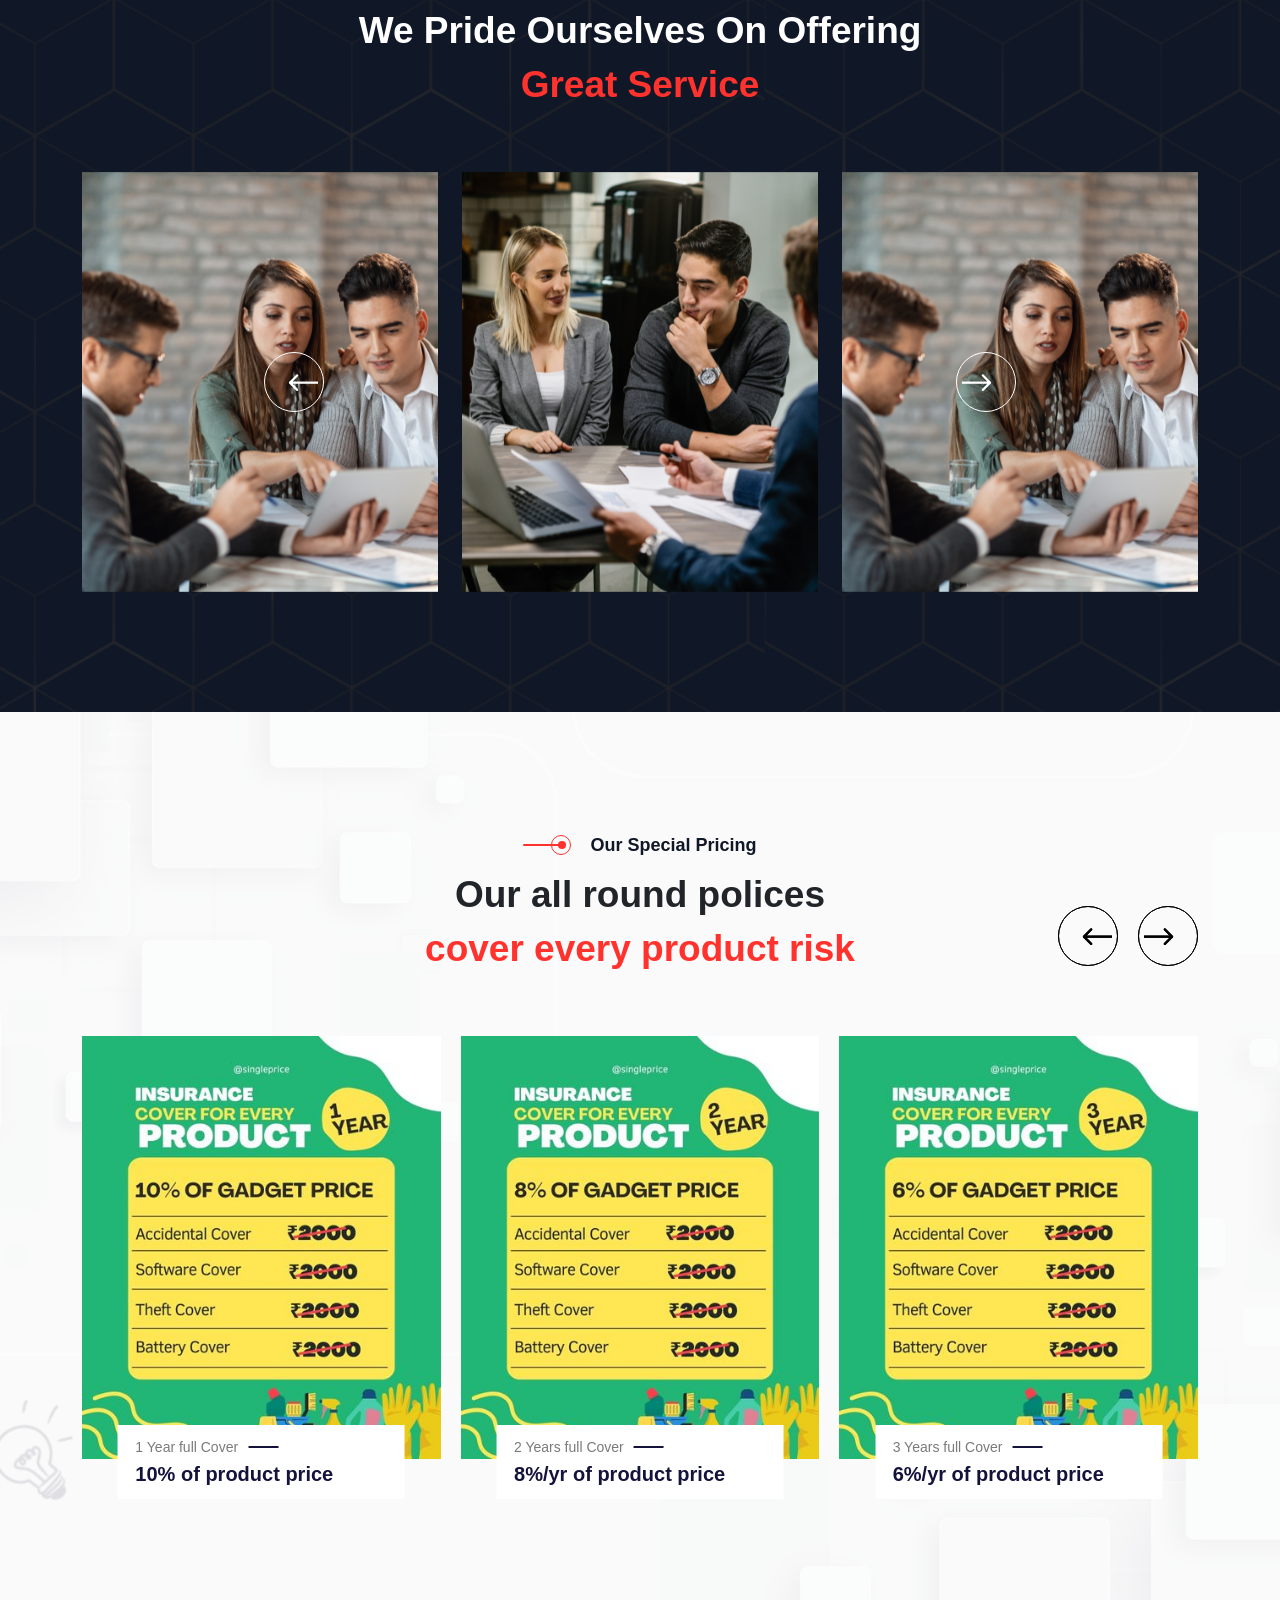
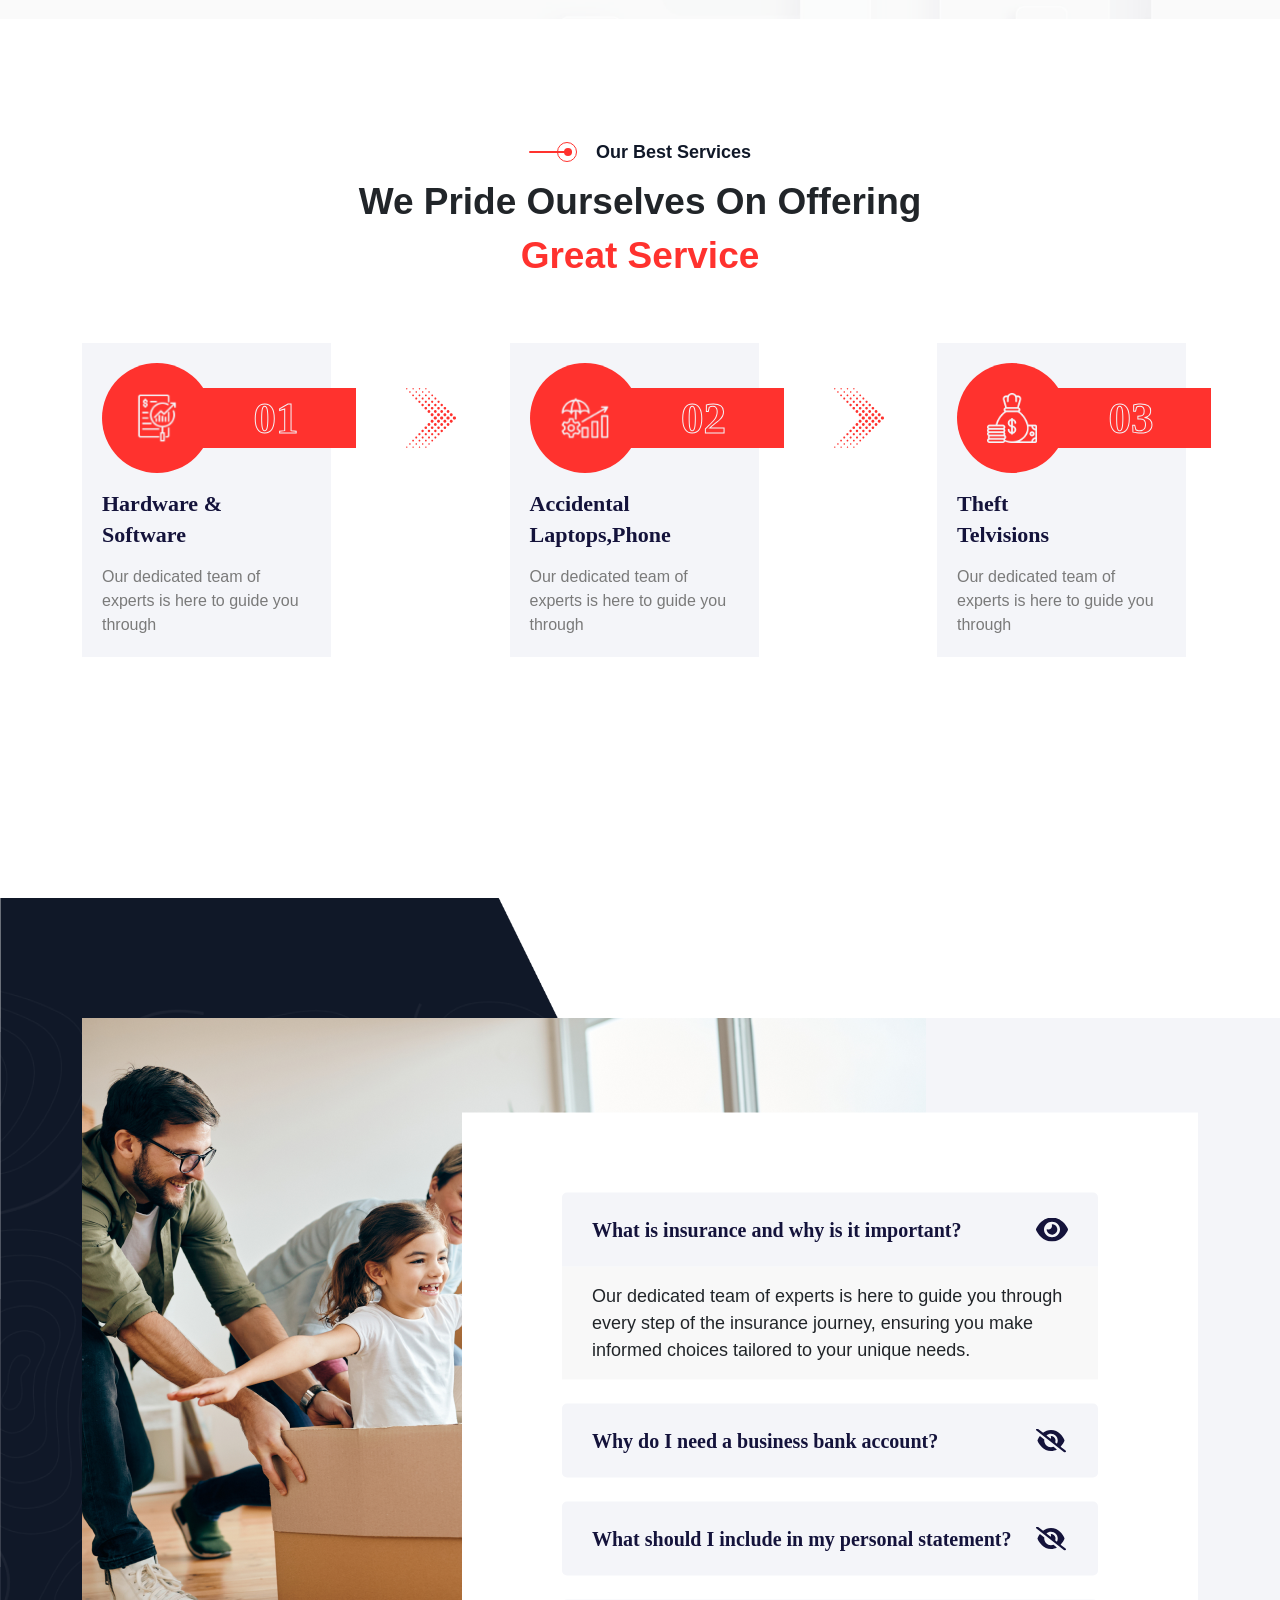
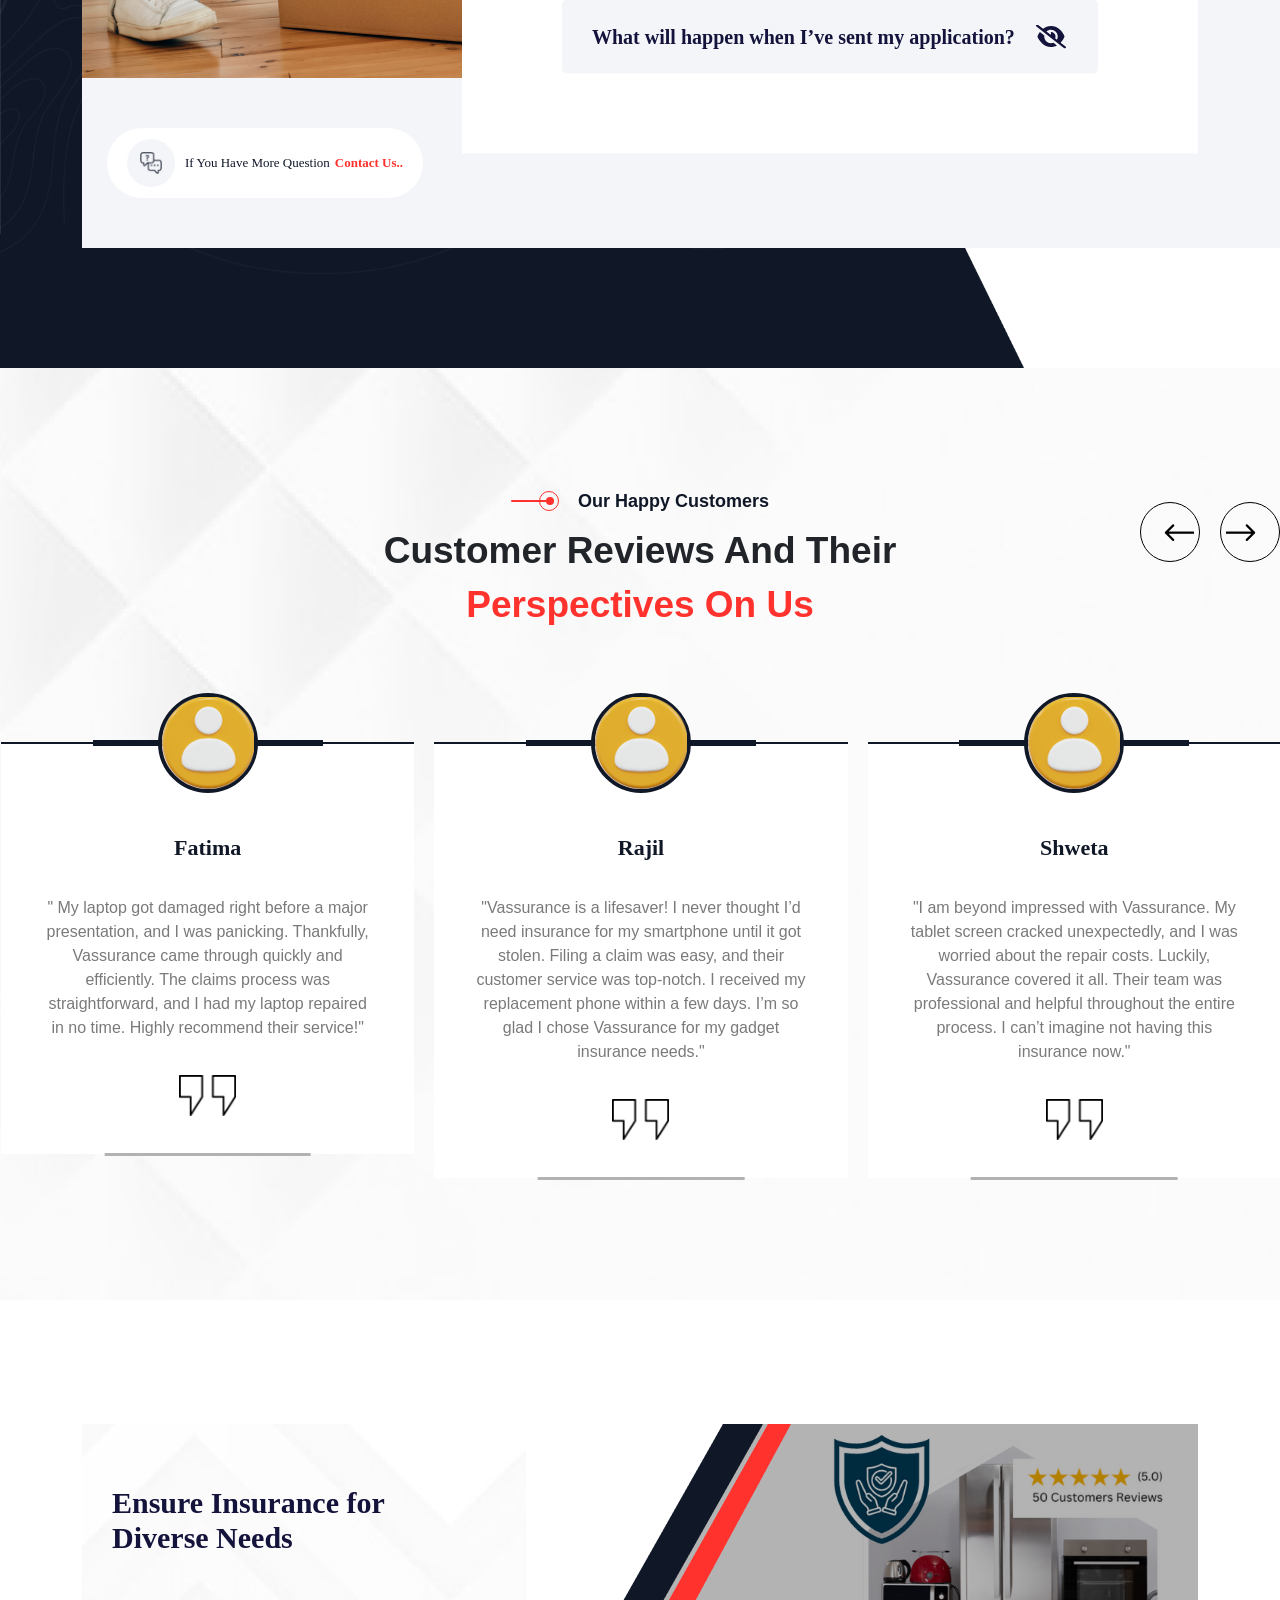
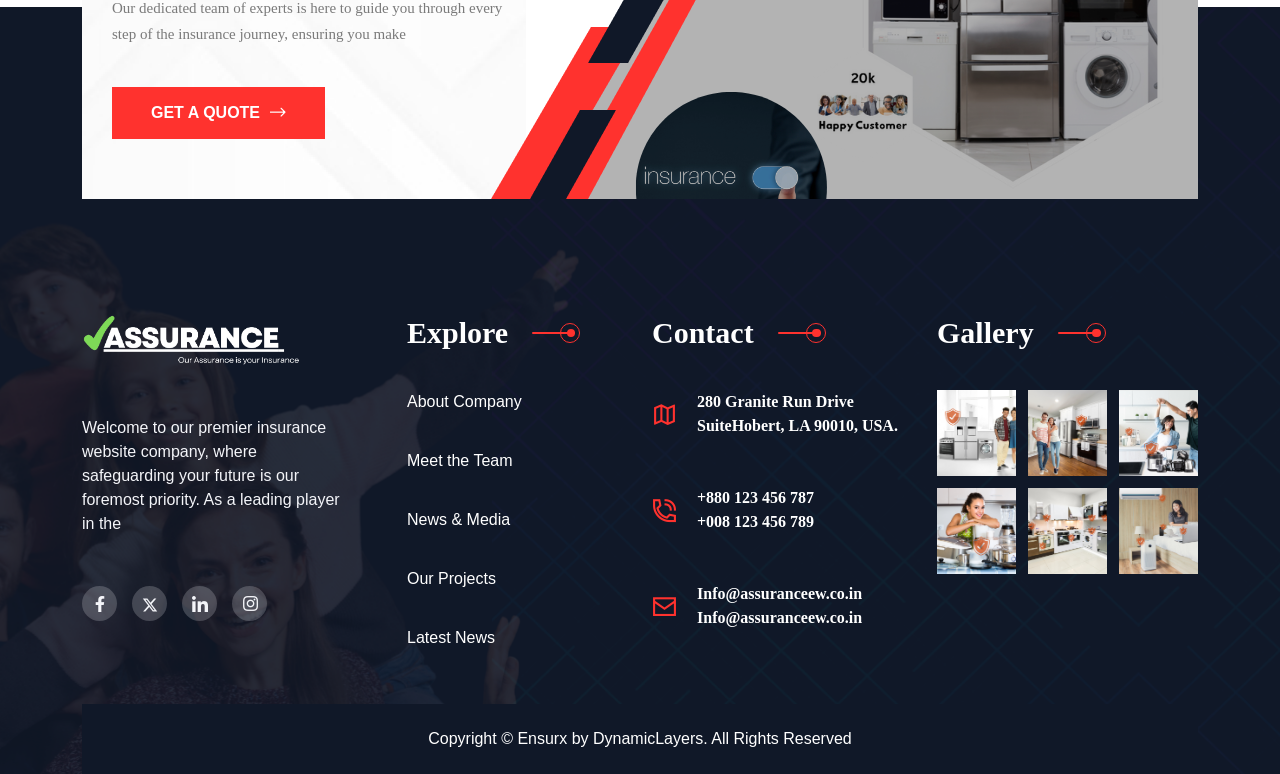
==== commit ccf4df9d: "index.html" ====
--- a/index.html
+++ b/index.html
@@ -262,10 +262,7 @@
                   <h2><span></span>01</h2>
               </div>
               <p>Laptop & Mobile insurance policies cover repair or replacement costs due to accidental damage, theft, or hardware malfunctions. They provide financial protection and peace of mind for users against unexpected laptop-related expenses. </p>
-              <div class="service_page_item_bottom">
-                  <a href="service-details.html" class="common_btn" >READ MORE <i class="ensurx-arrow-right"></i></a>
-                  <img src="assets/images/icon/service-page-icon1.png" class="img-fluid" alt="">
-              </div>
+             
               </div>
             </div>
           </div>
@@ -280,10 +277,7 @@
                       <h2><span></span>02</h2>
                   </div>
                   <p>Refrigerator insurance covers repair or replacement costs due to mechanical breakdowns, accidental damage, or power surges. It helps mitigate unexpected expenses and ensures your refrigerator remains in good working condition.</p>
-                  <div class="service_page_item_bottom">
-                      <a href="service-details.html" class="common_btn" >READ MORE <i class="ensurx-arrow-right"></i></a>
-                      <img src="assets/images/icon/service-page-icon2.png" class="img-fluid" alt="">
-                  </div>
+                 
                   </div>
                 </div>
           </div>
@@ -298,10 +292,7 @@
                     <h2><span></span>03</h2>
                 </div>
                 <p>Television insurance covers repair or replacement costs due to accidental damage, electrical faults, or theft. It provides financial protection and ensures uninterrupted entertainment by covering unexpected TV-related expenses. </p>
-                <div class="service_page_item_bottom">
-                    <a href="service-details.html" class="common_btn" >READ MORE <i class="ensurx-arrow-right"></i></a>
-                    <img src="assets/images/icon/service-page-icon3.png" class="img-fluid" alt="">
-                </div>
+                
                 </div>
               </div>
           </div>
@@ -316,10 +307,7 @@
                   <h2><span></span>04</h2>
               </div>
               <p>Air conditioner insurance covers repair or replacement costs due to mechanical breakdowns, accidental damage, or electrical issues. It ensures financial protection and uninterrupted cooling by covering unexpected air conditioner-related expenses..... </p>
-              <div class="service_page_item_bottom">
-                  <a href="service-details.html" class="common_btn" >READ MORE <i class="ensurx-arrow-right"></i></a>
-                  <img src="assets/images/icon/service-page-icon4.png" class="img-fluid" alt="">
-              </div>
+              
               </div>
             </div>
           </div>
@@ -334,10 +322,7 @@
                 <h2><span></span>05</h2>
             </div>
             <p>Big appliance insurance covers repair or replacement costs for major household appliances, providing financial protection against unexpected breakdowns. It provides financial protection against unexpected breakdowns continued functionality items. </p>
-            <div class="service_page_item_bottom">
-                <a href="service-details.html" class="common_btn" >READ MORE <i class="ensurx-arrow-right"></i></a>
-                <img src="assets/images/icon/service-page-icon5.png" class="img-fluid" alt="">
-            </div>
+            
             </div>
           </div>
           </div>
@@ -352,10 +337,7 @@
               <h2><span></span>06</h2>
           </div>
           <p>Small appliance insurance covers repair or replacement costs for devices like microwaves, toasters, and coffee makers. It offers financial protection against unexpected breakdowns, ensuring your small household appliances remain in good working order.</p>
-          <div class="service_page_item_bottom">
-              <a href="service-details.html" class="common_btn" >READ MORE <i class="ensurx-arrow-right"></i></a>
-              <img src="assets/images/icon/service-page-icon6.png" class="img-fluid" alt="">
-          </div>
+          
           </div>
         </div>
           </div>
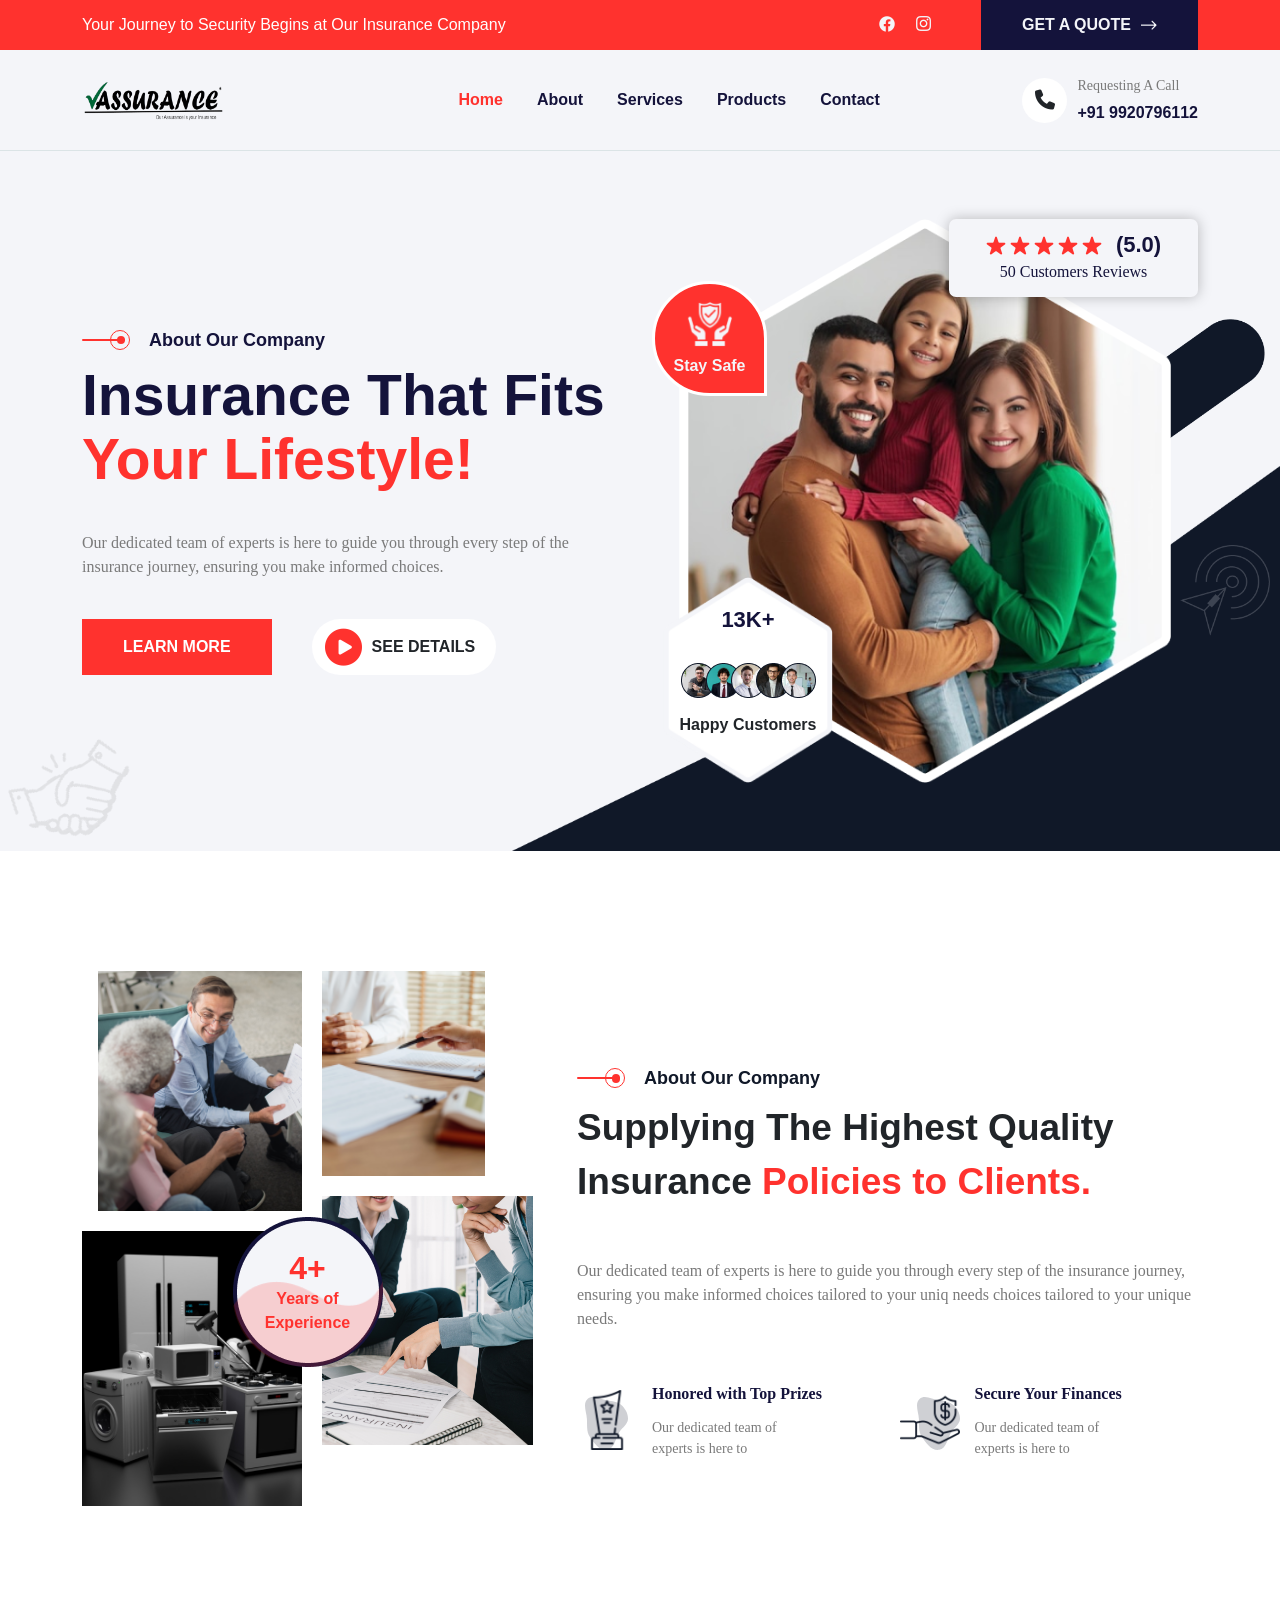
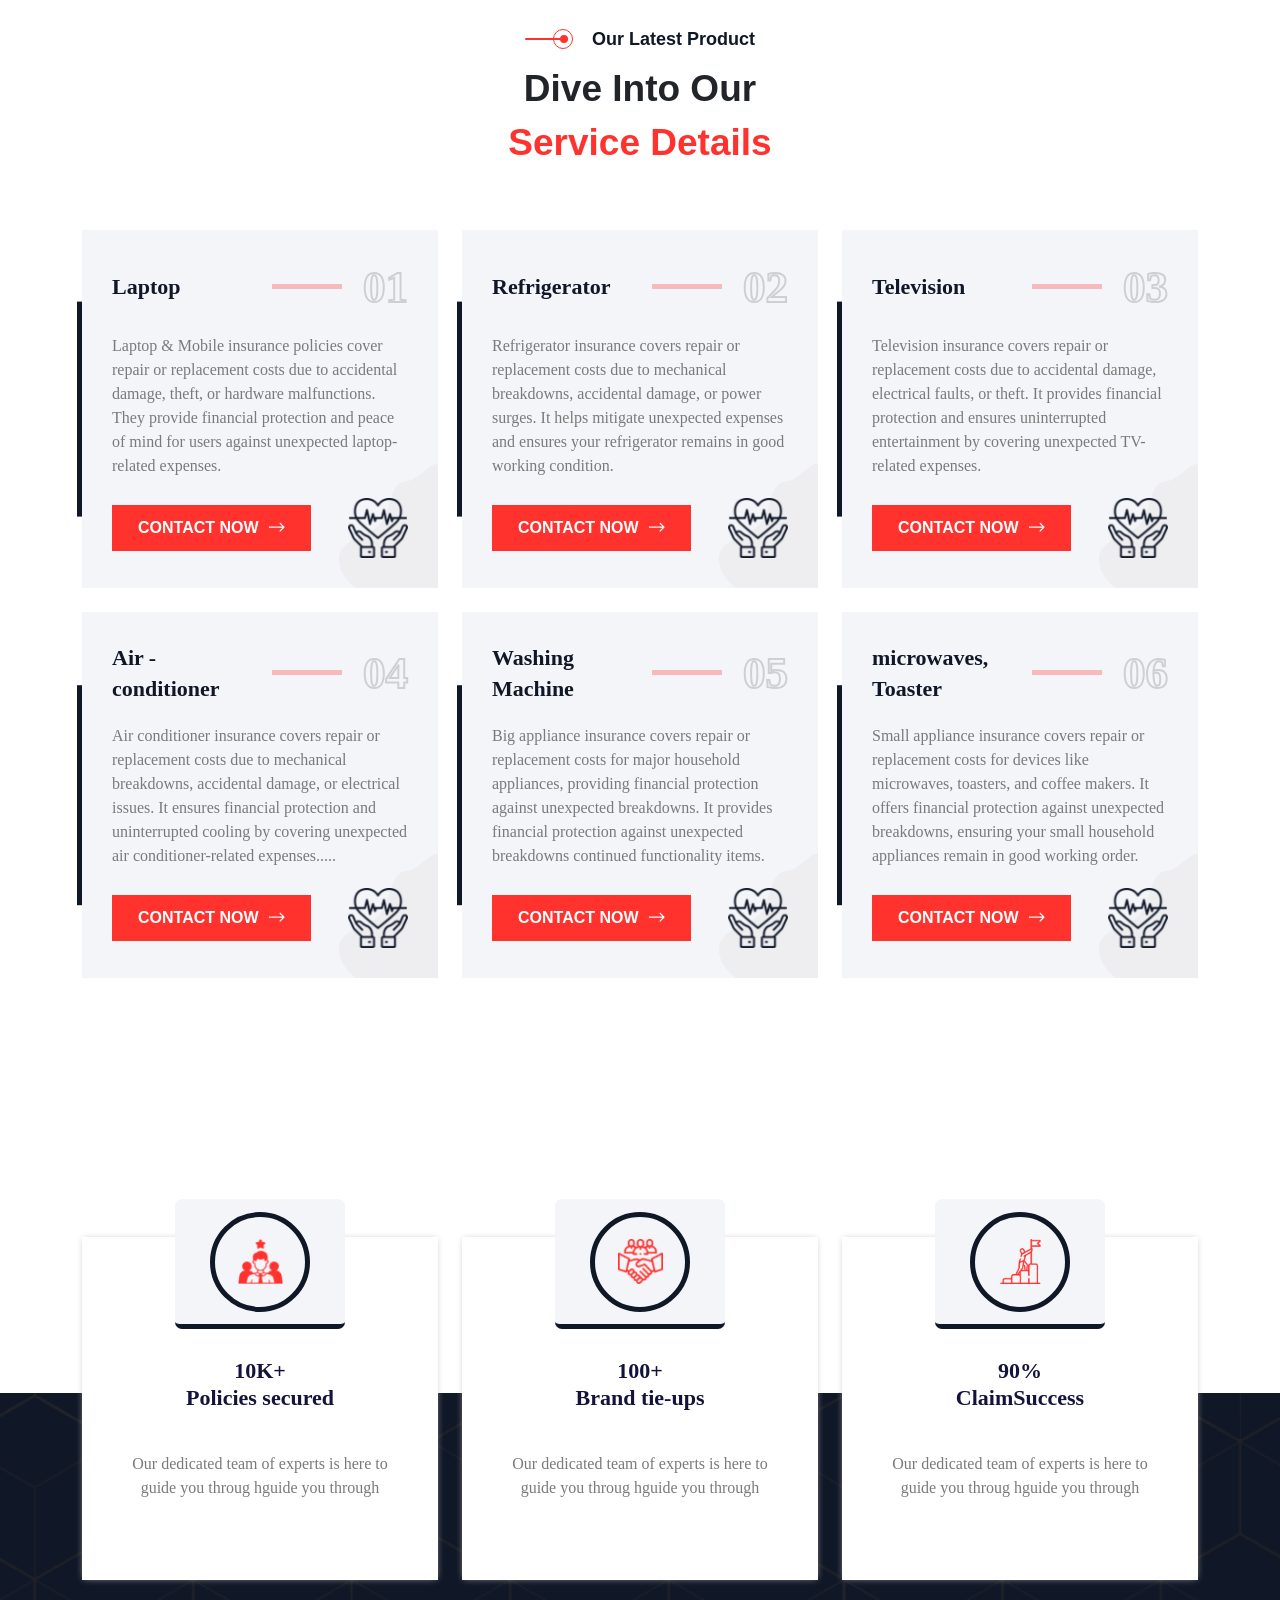
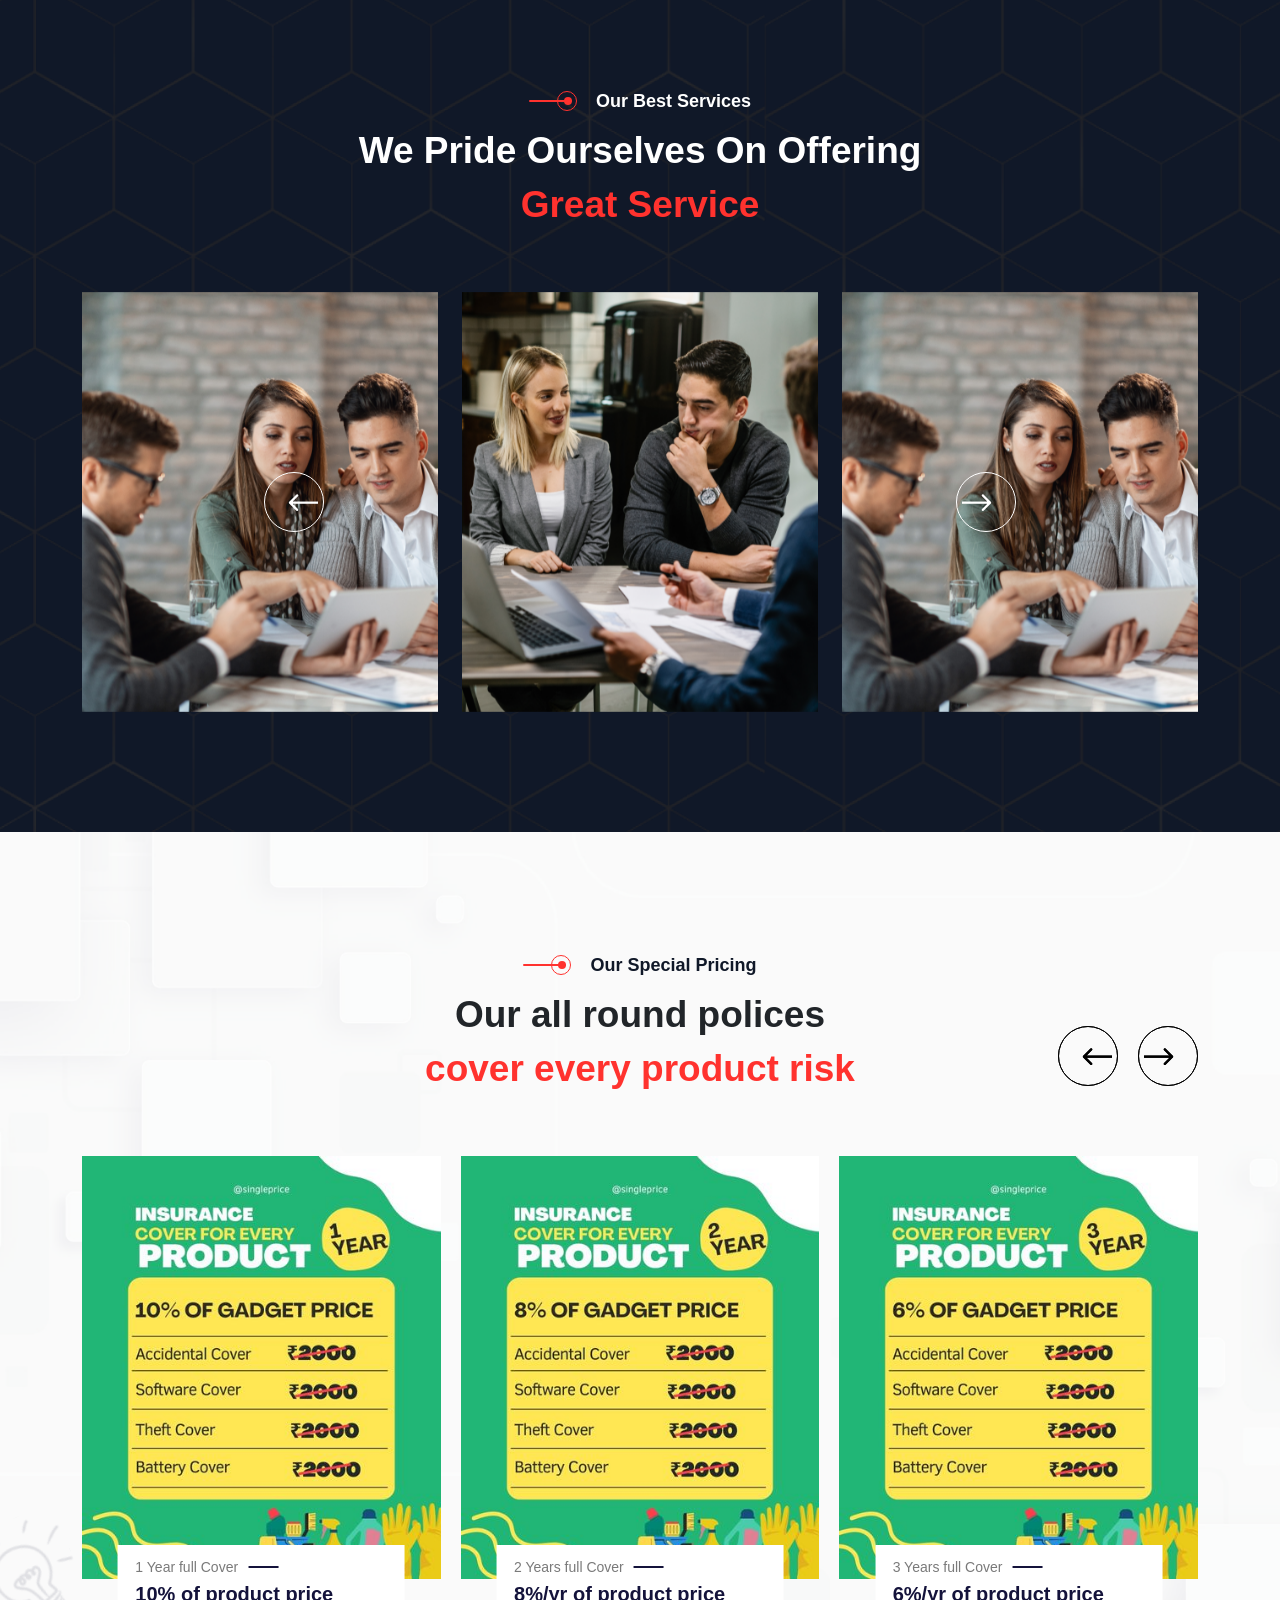
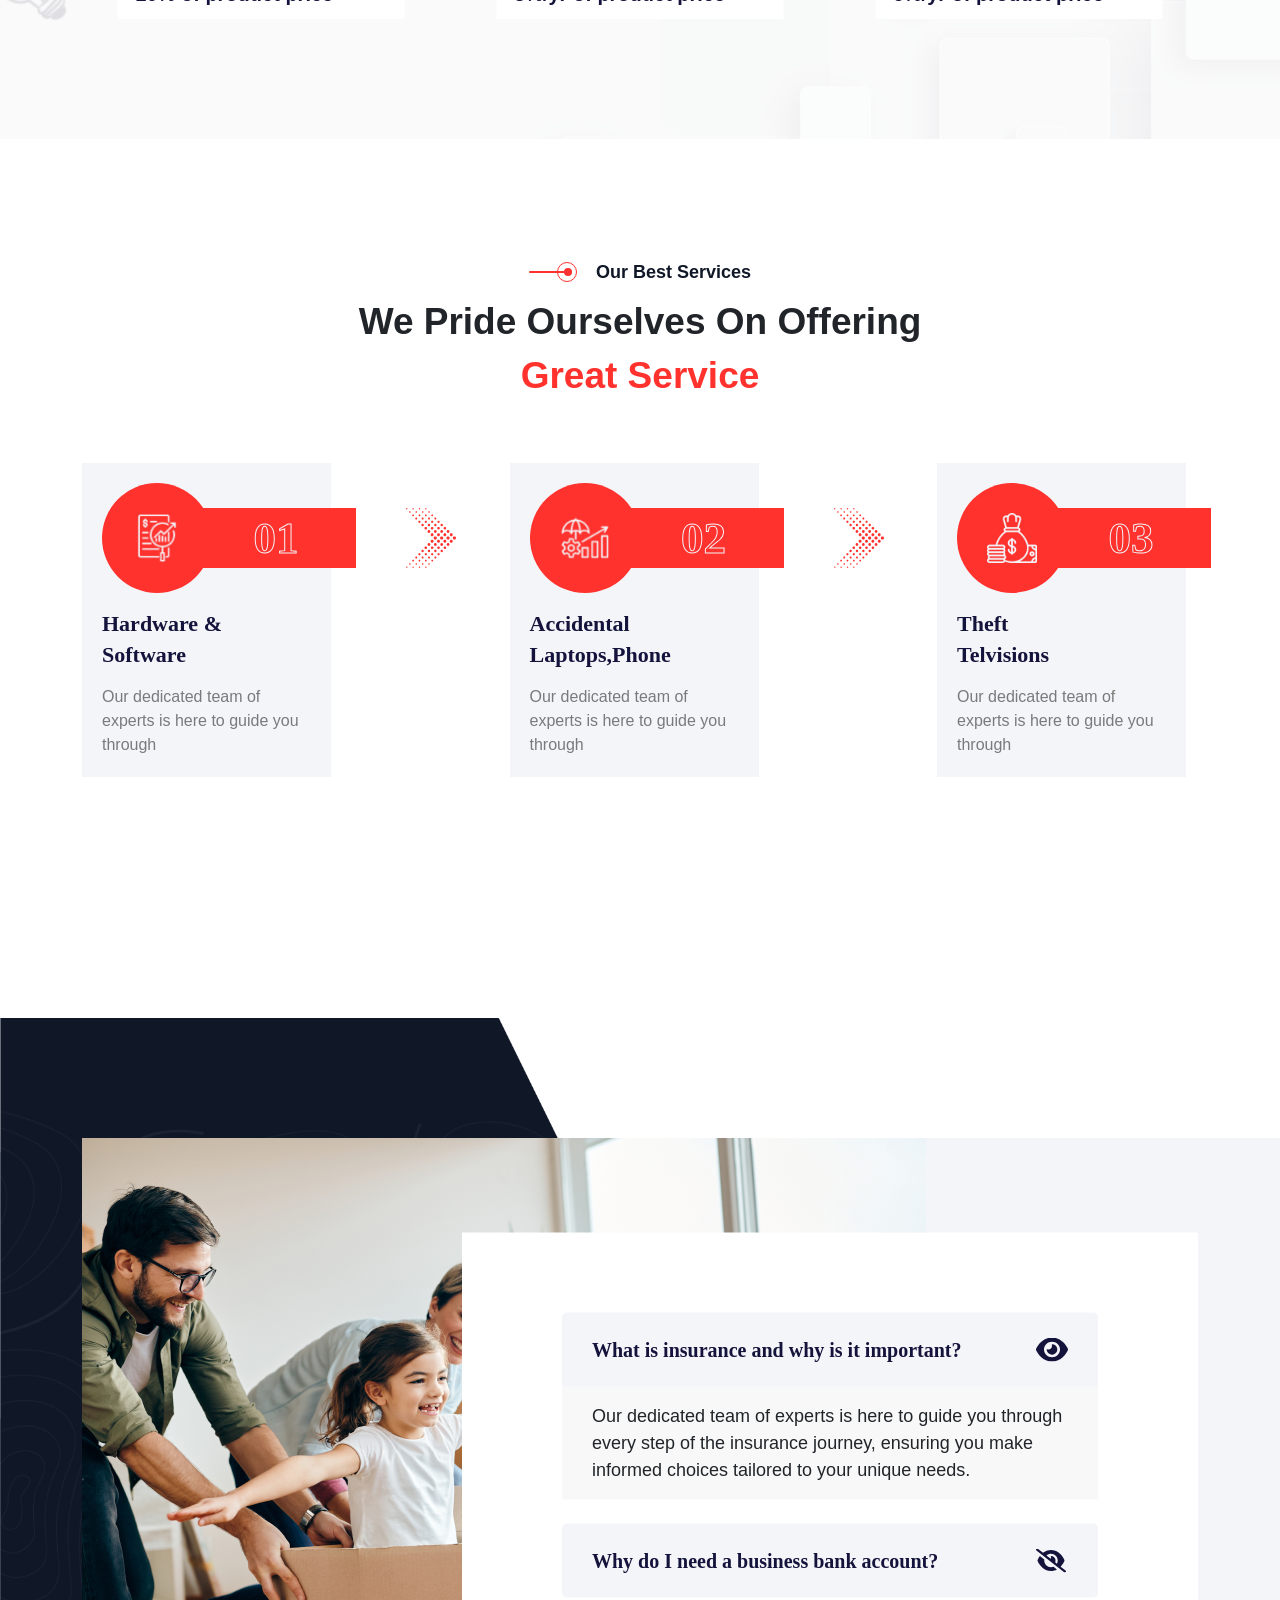
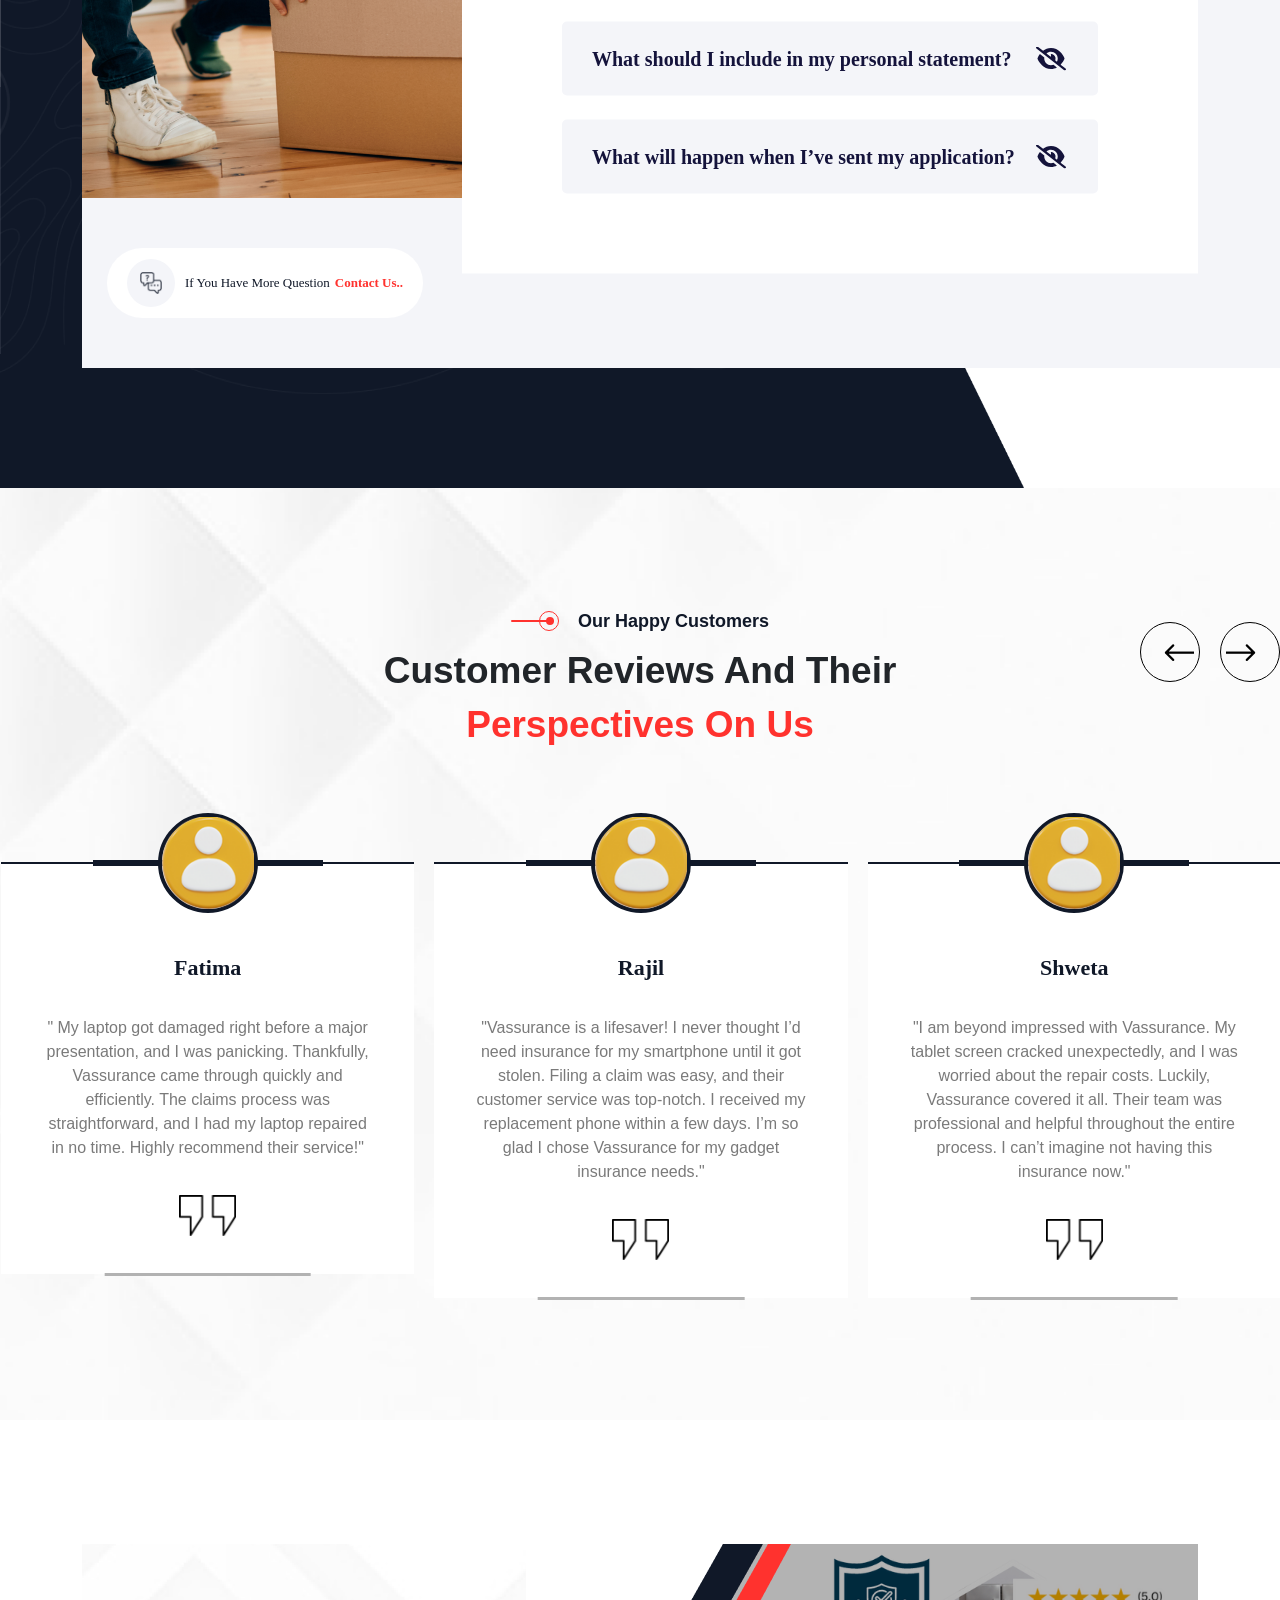
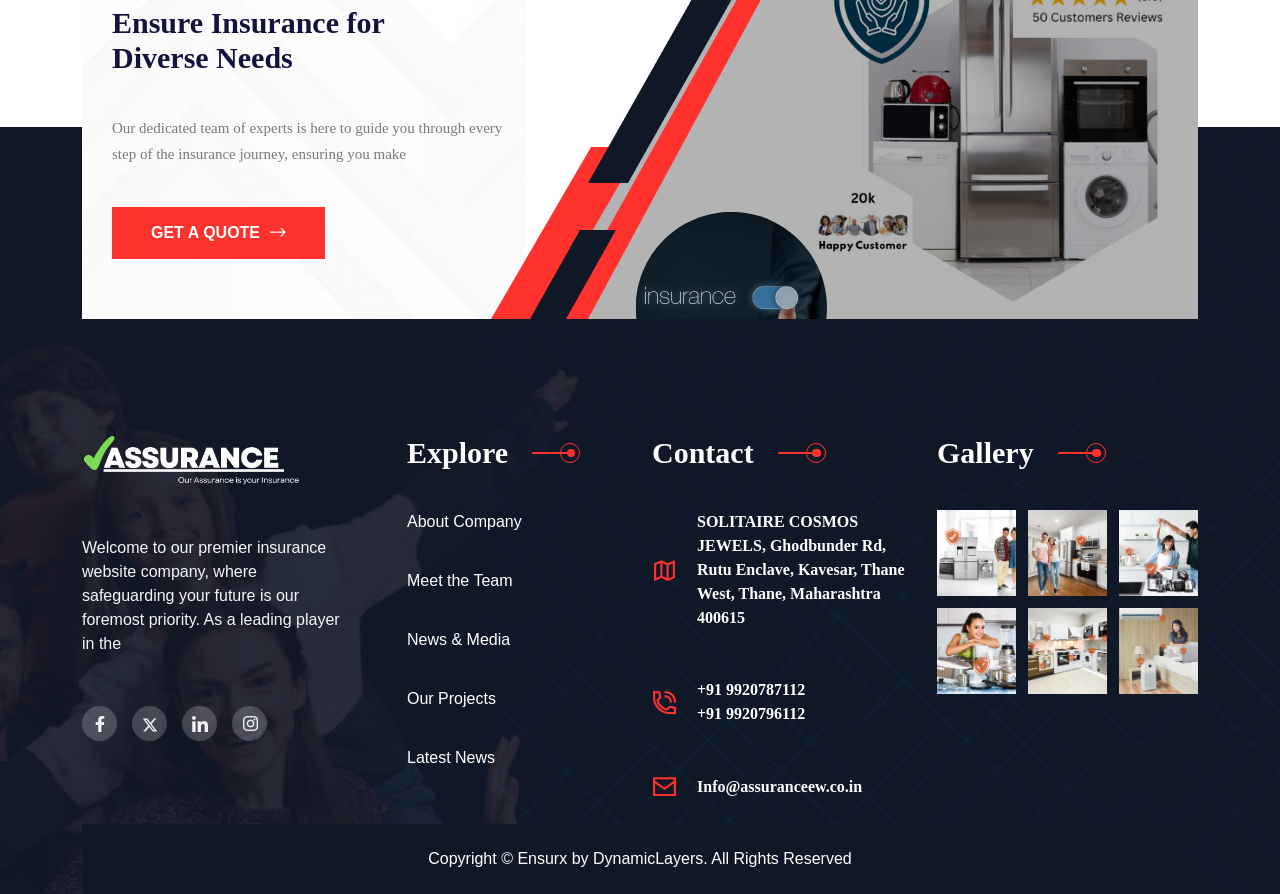
==== commit 3d325d41: "add changes" ====
--- a/index.html
+++ b/index.html
@@ -88,7 +88,7 @@
                   </div>
                   <div class="hero_call_right">
                     <span>Requesting A Call</span>
-                    <a href="tel:(880)123456789">+880 123 456 789</a>
+                    <a href="tel:+ 91 9920796112">+91 9920796112</a>
                   </div>
                   
                 </div>
@@ -262,7 +262,10 @@
                   <h2><span></span>01</h2>
               </div>
               <p>Laptop & Mobile insurance policies cover repair or replacement costs due to accidental damage, theft, or hardware malfunctions. They provide financial protection and peace of mind for users against unexpected laptop-related expenses. </p>
-             
+              <div class="service_page_item_bottom">
+              <a href="https://wa.me/919833460146?text=Hi,%20I%20am%20interested%20in%20insurance%20of%20Laptops" class="common_btn" >CONTACT NOW  <i class="ensurx-arrow-right"></i></a>
+              <img src="assets/images/icon/service-page-icon1.svg" class="img-fluid" alt="">
+          </div>
               </div>
             </div>
           </div>
@@ -277,6 +280,10 @@
                       <h2><span></span>02</h2>
                   </div>
                   <p>Refrigerator insurance covers repair or replacement costs due to mechanical breakdowns, accidental damage, or power surges. It helps mitigate unexpected expenses and ensures your refrigerator remains in good working condition.</p>
+                  <div class="service_page_item_bottom">
+                  <a href="https://wa.me/919833460146?text=Hi,%20I%20am%20interested%20in%20insurance%20of%20Refrigerators" class="common_btn" >CONTACT NOW  <i class="ensurx-arrow-right"></i></a>
+                  <img src="assets/images/icon/service-page-icon1.svg" class="img-fluid" alt="">
+              </div>
                  
                   </div>
                 </div>
@@ -292,6 +299,10 @@
                     <h2><span></span>03</h2>
                 </div>
                 <p>Television insurance covers repair or replacement costs due to accidental damage, electrical faults, or theft. It provides financial protection and ensures uninterrupted entertainment by covering unexpected TV-related expenses. </p>
+                <div class="service_page_item_bottom">
+                  <a href="https://wa.me/919833460146?text=Hi,%20I%20am%20interested%20in%20insurance%20of%20Television"" class="common_btn" >CONTACT NOW <i class="ensurx-arrow-right"></i></a>
+                  <img src="assets/images/icon/service-page-icon1.svg" class="img-fluid" alt="">
+              </div>
                 
                 </div>
               </div>
@@ -307,6 +318,10 @@
                   <h2><span></span>04</h2>
               </div>
               <p>Air conditioner insurance covers repair or replacement costs due to mechanical breakdowns, accidental damage, or electrical issues. It ensures financial protection and uninterrupted cooling by covering unexpected air conditioner-related expenses..... </p>
+              <div class="service_page_item_bottom">
+                  <a href="https://wa.me/919833460146?text=Hi,%20I%20am%20interested%20in%20insurance%20of%20Air%20Conditioners"" class="common_btn" >CONTACT NOW <i class="ensurx-arrow-right"></i></a>
+                  <img src="assets/images/icon/service-page-icon1.svg" class="img-fluid" alt="">
+              </div>
               
               </div>
             </div>
@@ -318,10 +333,14 @@
             <img src="assets/images/bg/service-page-item-shape.png" class="img-fluid service_page_shape2" alt="">
             <div class="service_page_item_wrapper">
               <div class="service_page_item_top">
-                <h4>washing Machine</h4>
+                <h4>Washing Machine</h4>
                 <h2><span></span>05</h2>
             </div>
             <p>Big appliance insurance covers repair or replacement costs for major household appliances, providing financial protection against unexpected breakdowns. It provides financial protection against unexpected breakdowns continued functionality items. </p>
+            <div class="service_page_item_bottom">
+                  <a href="https://wa.me/919833460146?text=Hi,%20I%20am%20interested%20in%20insurance%20of%20Washing%20Machine"" class="common_btn" >CONTACT NOW <i class="ensurx-arrow-right"></i></a>
+                  <img src="assets/images/icon/service-page-icon1.svg" class="img-fluid" alt="">
+              </div>
             
             </div>
           </div>
@@ -337,7 +356,10 @@
               <h2><span></span>06</h2>
           </div>
           <p>Small appliance insurance covers repair or replacement costs for devices like microwaves, toasters, and coffee makers. It offers financial protection against unexpected breakdowns, ensuring your small household appliances remain in good working order.</p>
-          
+          <div class="service_page_item_bottom">
+                  <a href="https://wa.me/919833460146?text=Hi,%20I%20am%20interested%20in%20insurance%20of%20microwaves"" class="common_btn" >CONTACT NOW <i class="ensurx-arrow-right"></i></a>
+                  <img src="assets/images/icon/service-page-icon1.svg" class="img-fluid" alt="">
+              </div>
           </div>
         </div>
           </div>
@@ -840,20 +862,19 @@
              <div class="footer_contact_wrapper">
               <i class="ensurx-footer-map"></i>
               <div class="footer_contact_info">
-                <a href="#">280 Granite Run Drive <br> SuiteHobert, LA 90010, USA.</a>
+                <a href="#">SOLITAIRE COSMOS JEWELS, Ghodbunder Rd, Rutu Enclave, Kavesar, Thane West, Thane, Maharashtra 400615</a>
               </div>
              </div>
              <div class="footer_contact_wrapper">
               <i class="ensurx-footer-call"></i>
               <div class="footer_contact_info">
-                <a href="tel:+880123456787">+880 123 456 787</a>
-                <a href="tel:+008123456789">+008 123 456 789</a>
+                <a href="tel:+ 91 9920787112">+91 9920787112</a><br>
+                <a href="tel:+91 9920796112">+91 9920796112</a>
               </div>
              </div>
              <div class="footer_contact_wrapper">
               <i class="ensurx-footer-mail"></i>
               <div class="footer_contact_info">
-                <a href="Info@assuranceew.co.in">Info@assuranceew.co.in</a>
                 <a href="Info@assuranceew.co.in">Info@assuranceew.co.in</a>
               </div>
              </div>
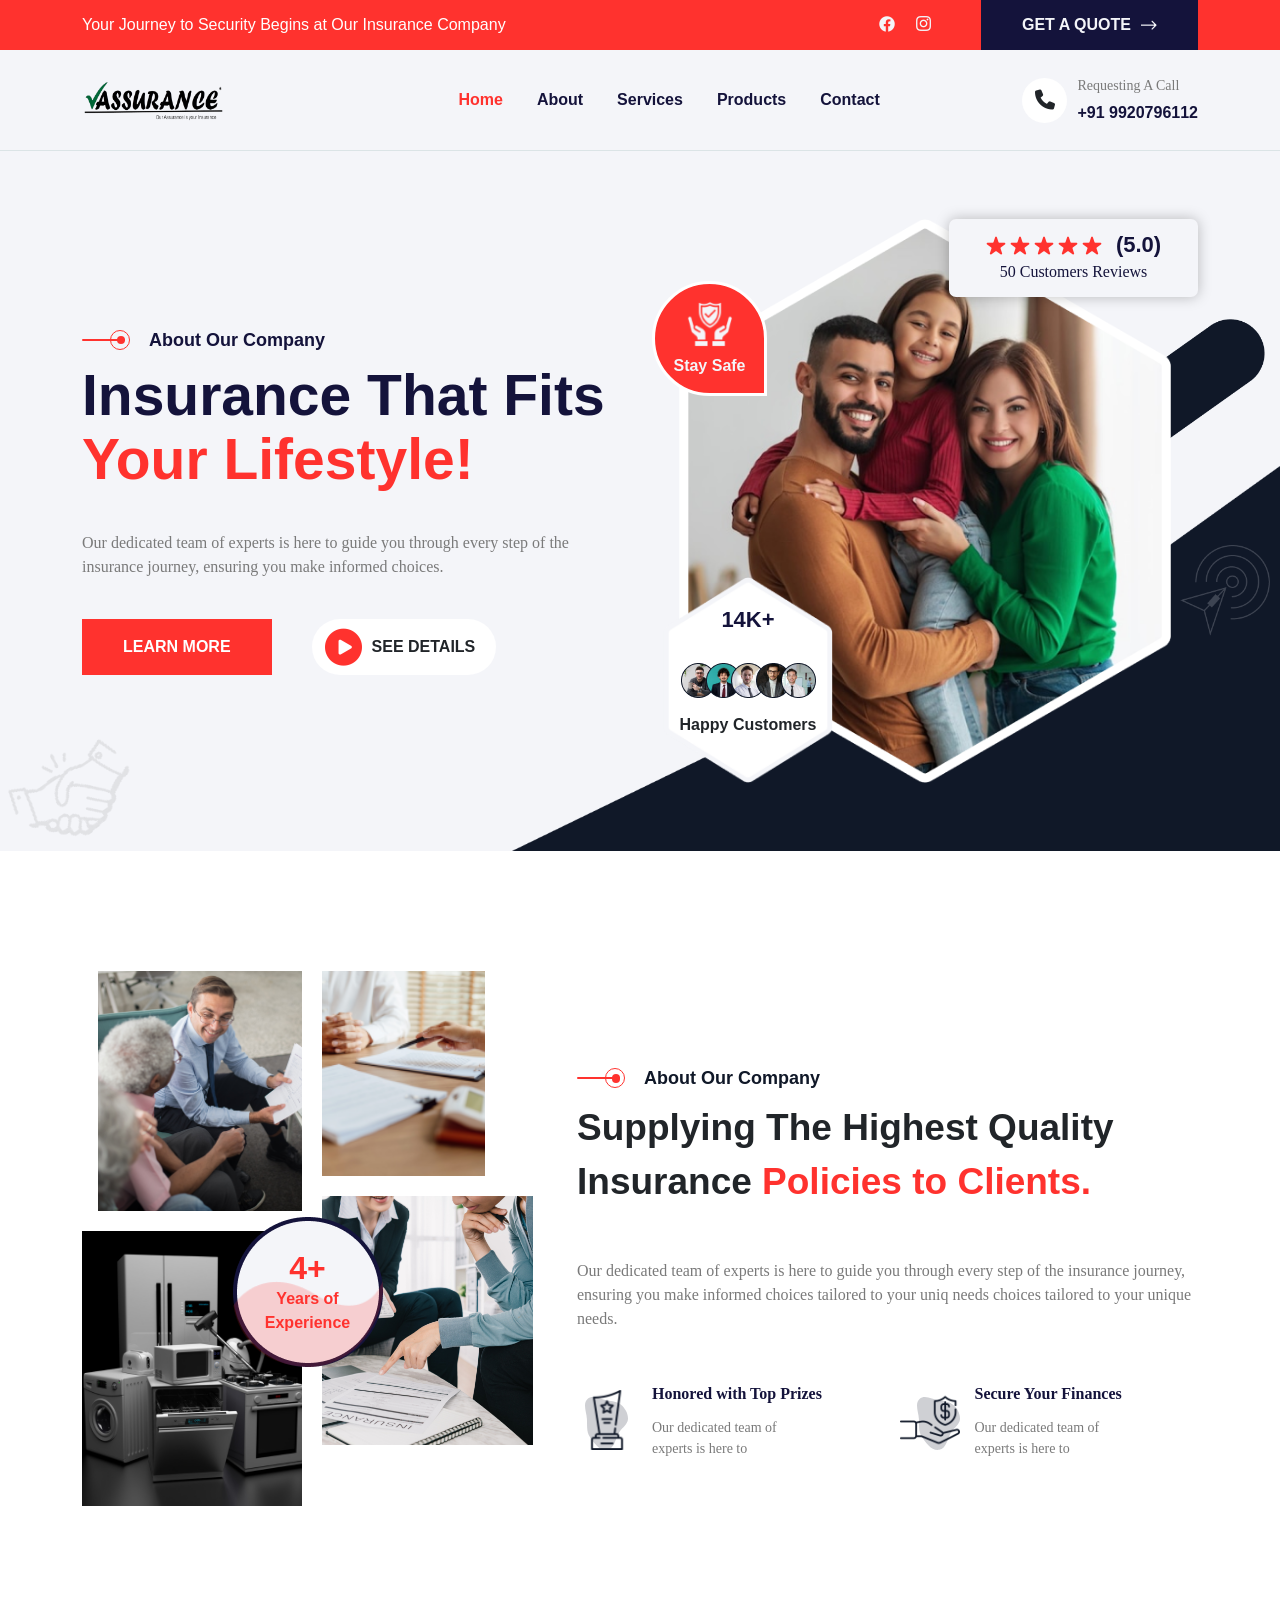
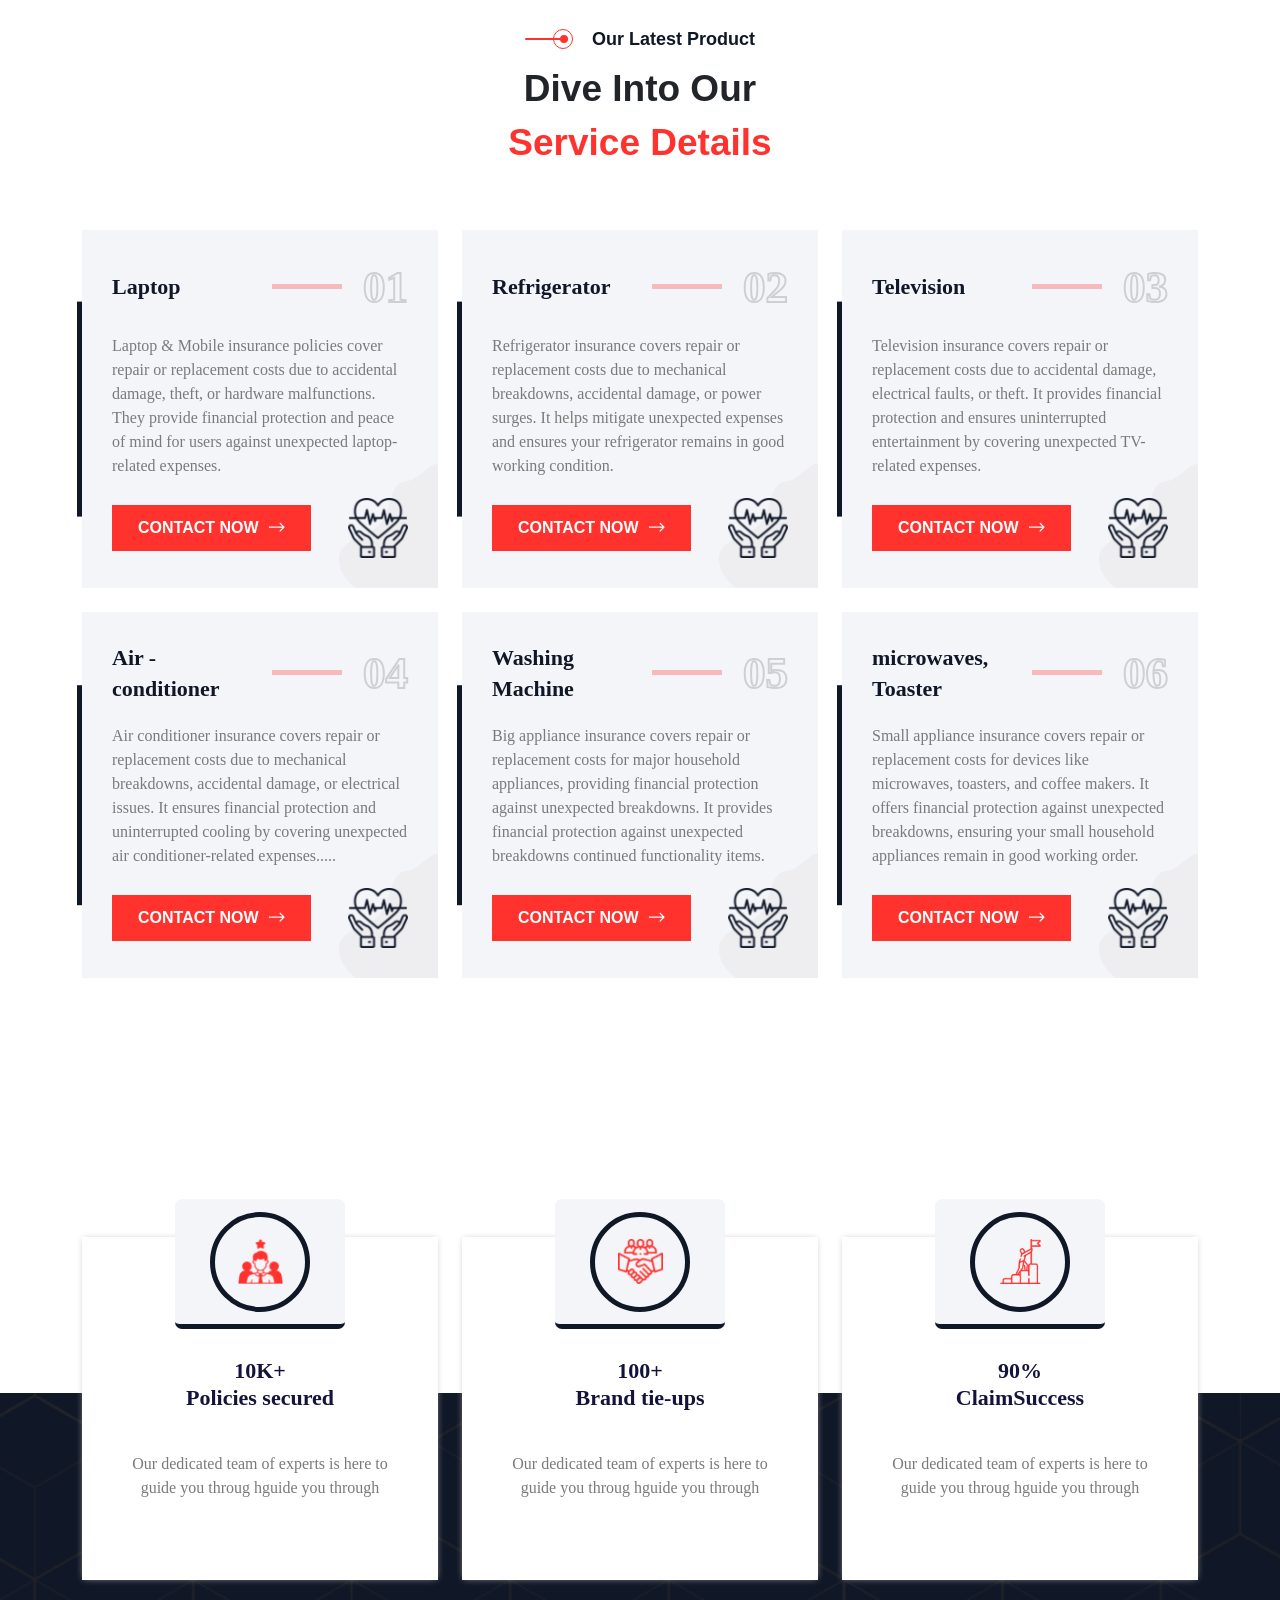
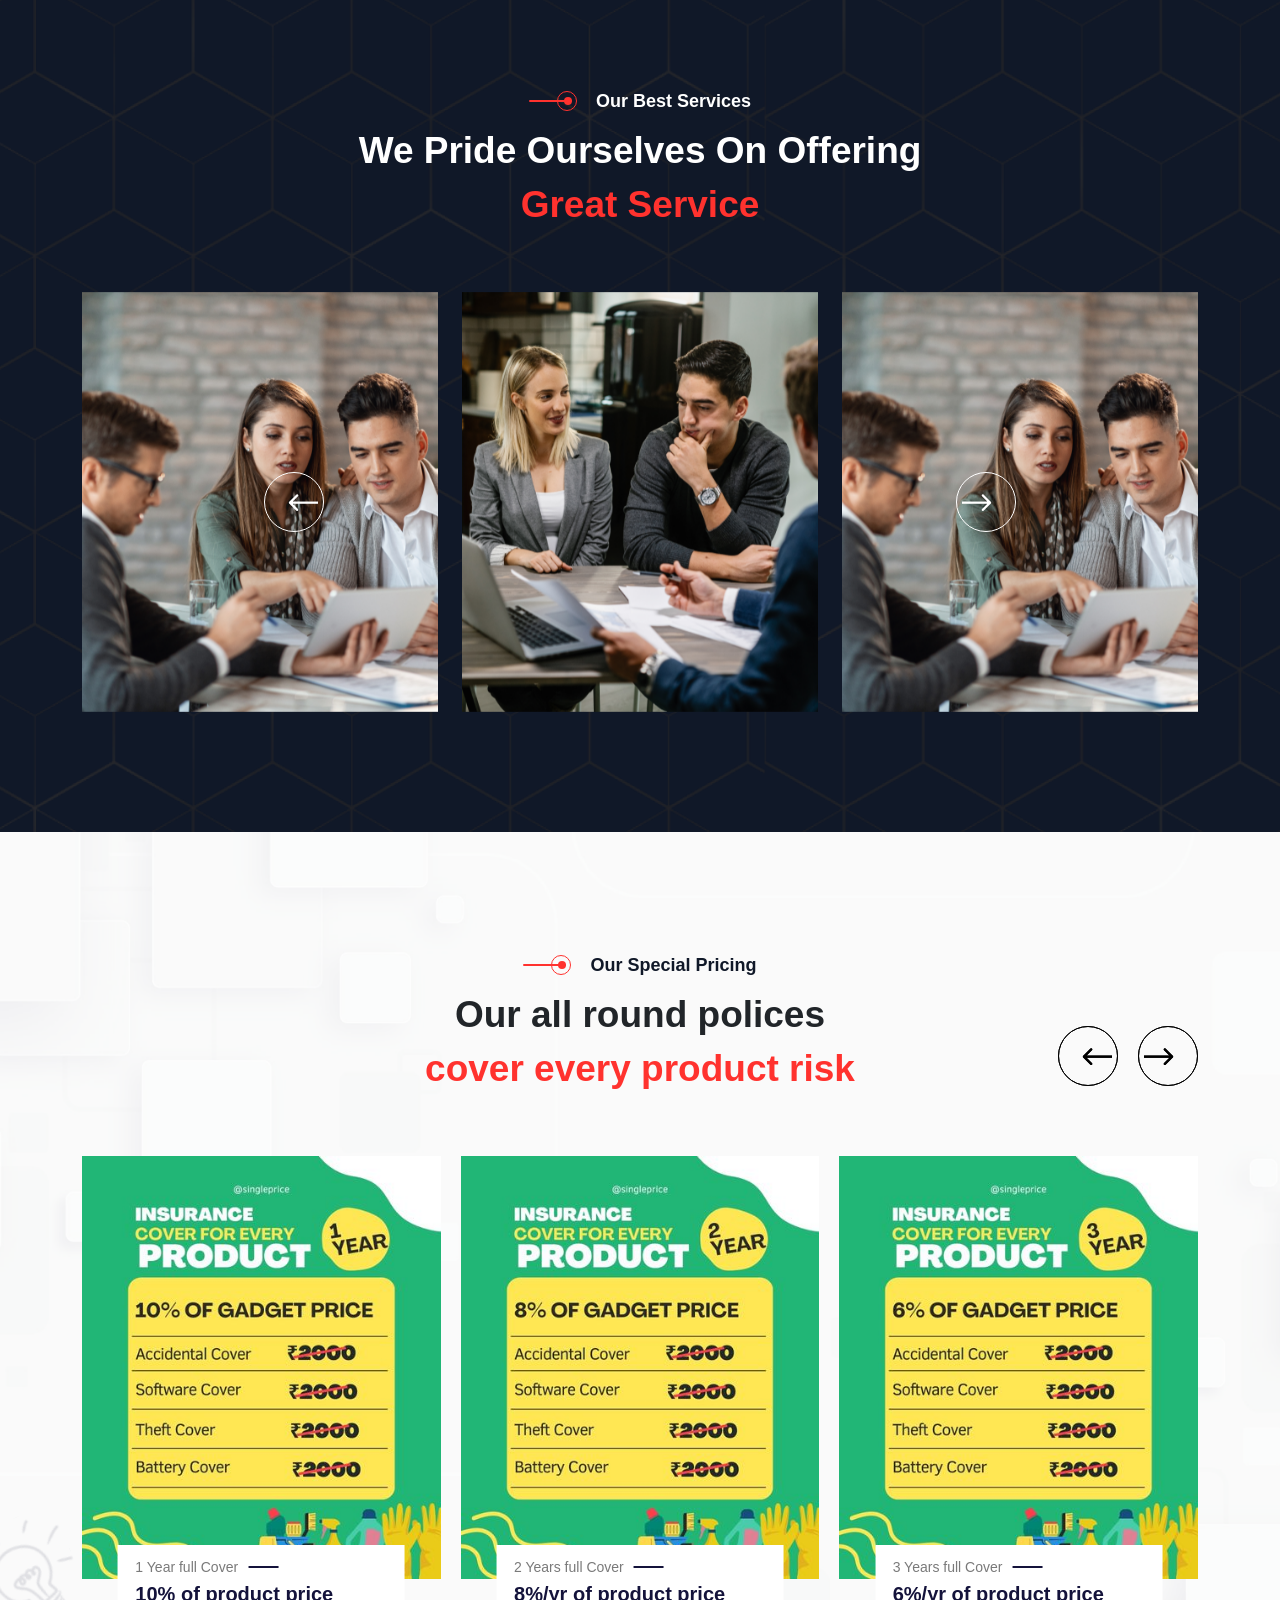
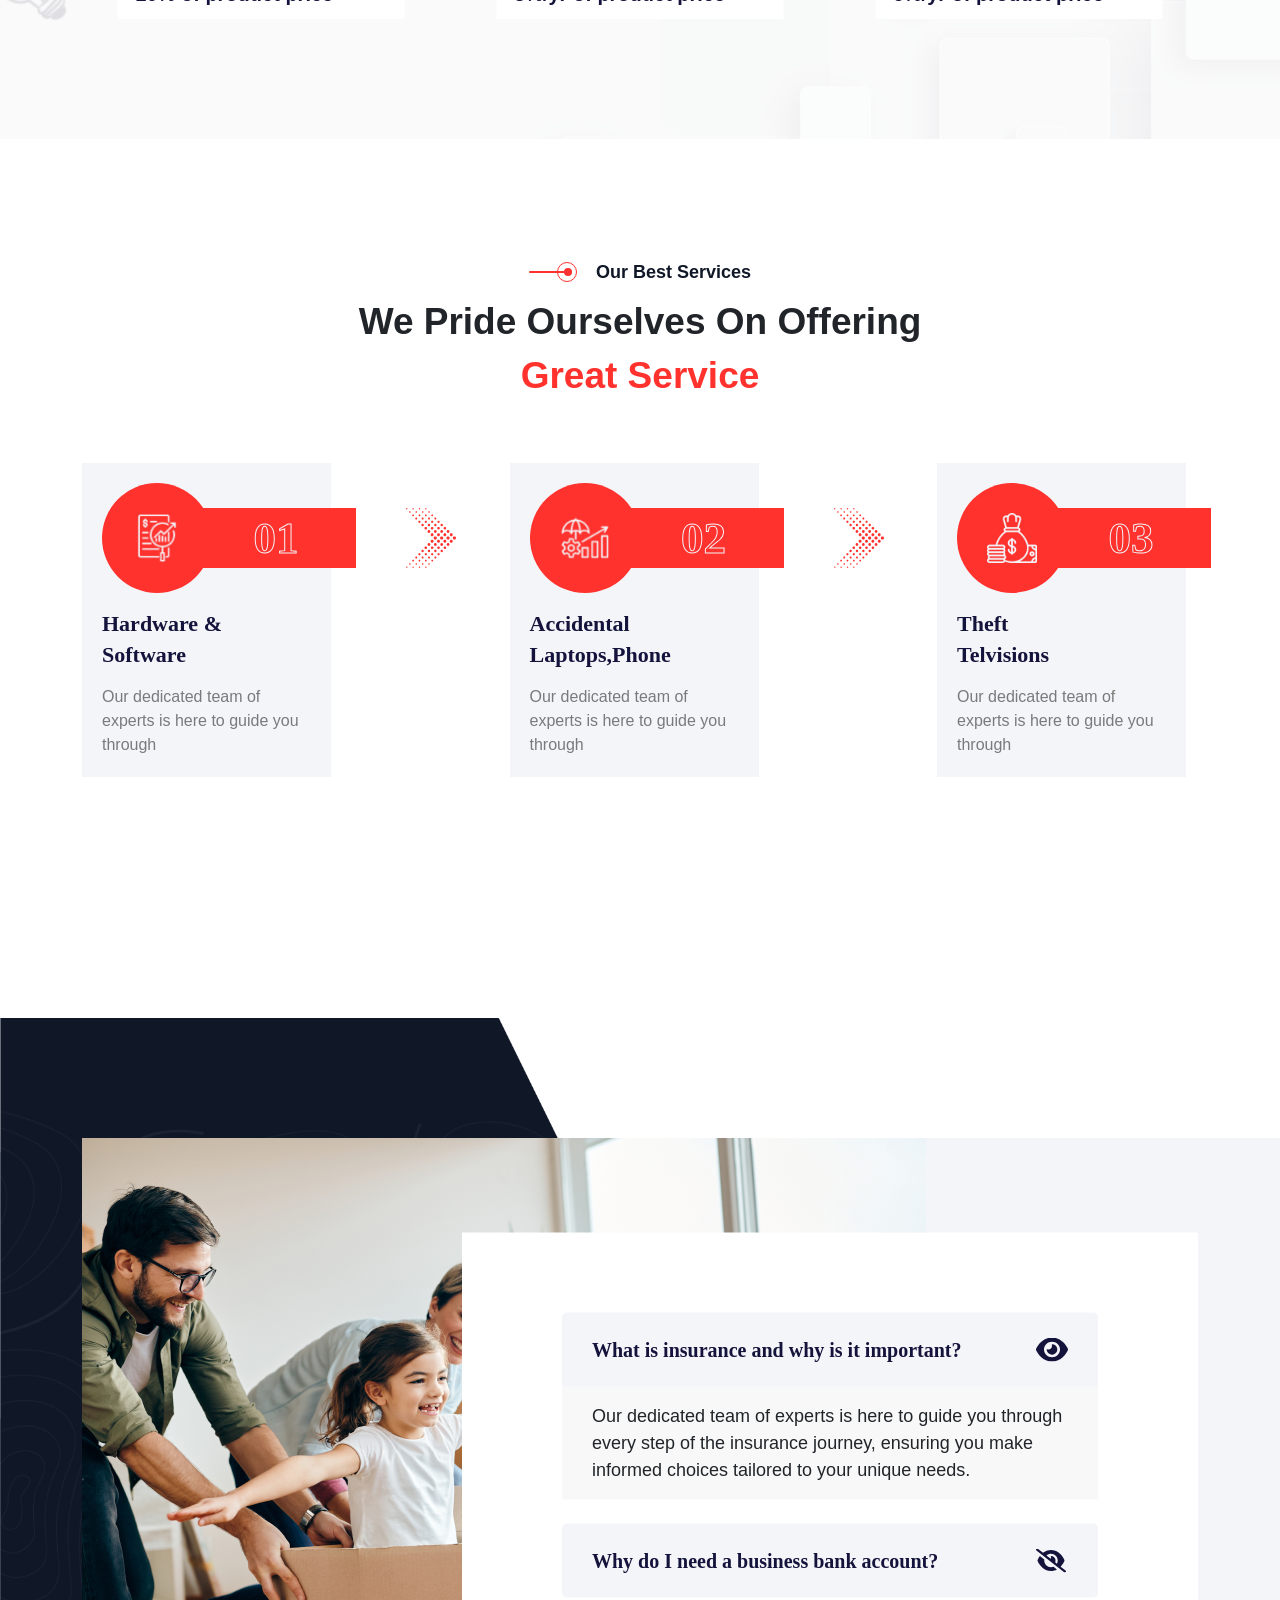
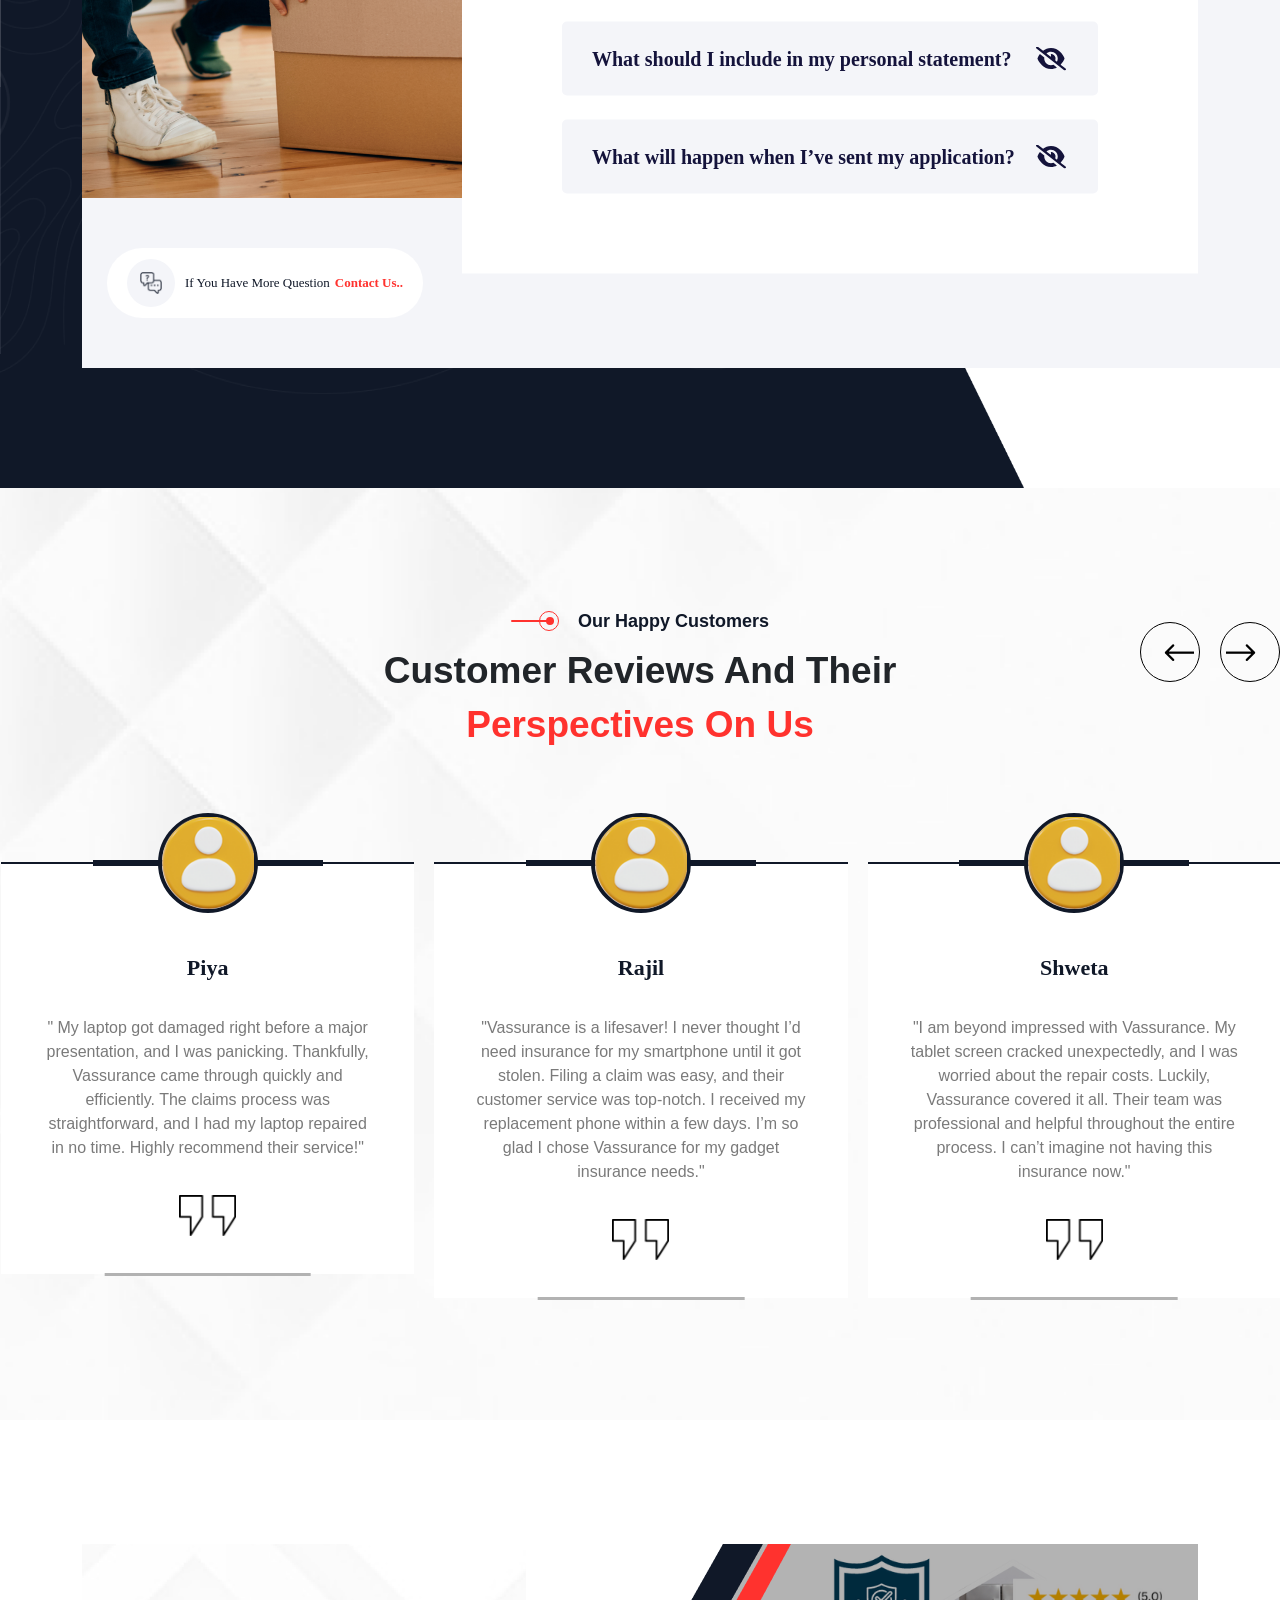
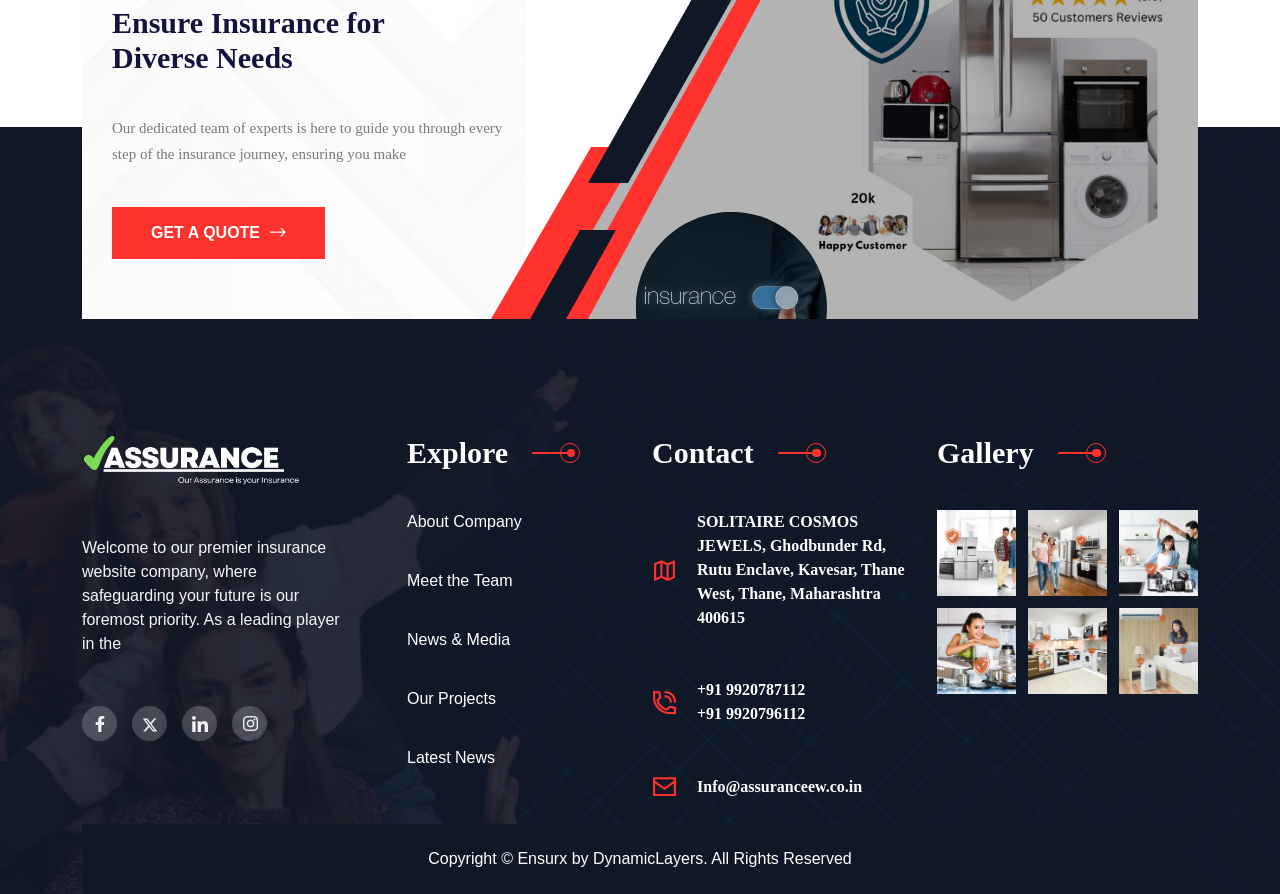
==== commit 1d32a695: "name change" ====
--- a/index.html
+++ b/index.html
@@ -739,7 +739,7 @@
                                         <img src="assets/images/avatar/review1.png" class="img-fluid" alt="">
                                     </div>
                                 </div>
-                                <h4>Fatima</h4>
+                                <h4>Piya</h4>
                                 <p>" My laptop got damaged right before a major presentation, and I was panicking. Thankfully, Vassurance came through quickly and efficiently. The claims process was straightforward, and I had my laptop repaired in no time. Highly recommend their service!"</p>
                                <div class="review_quote ">
                                 <img src="assets/images/icon/quote-red.svg" class="img-fluid" alt="">
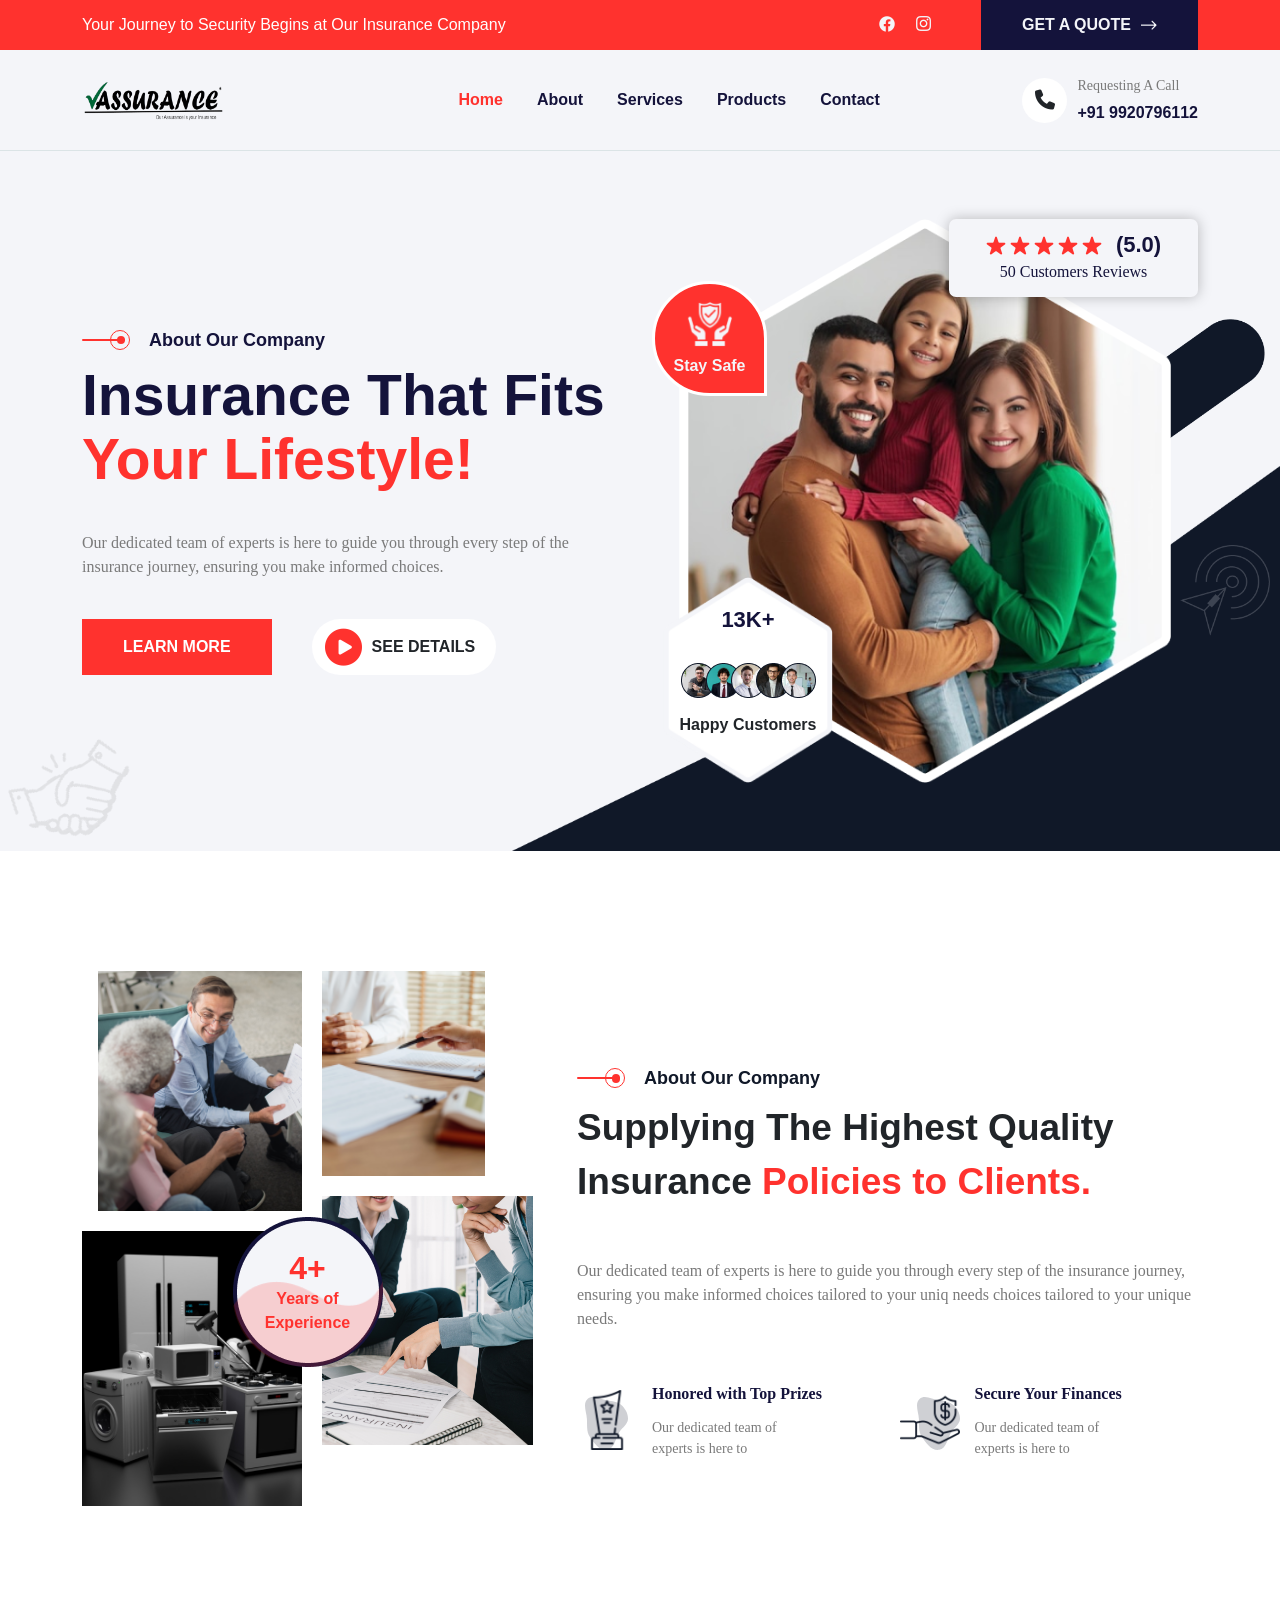
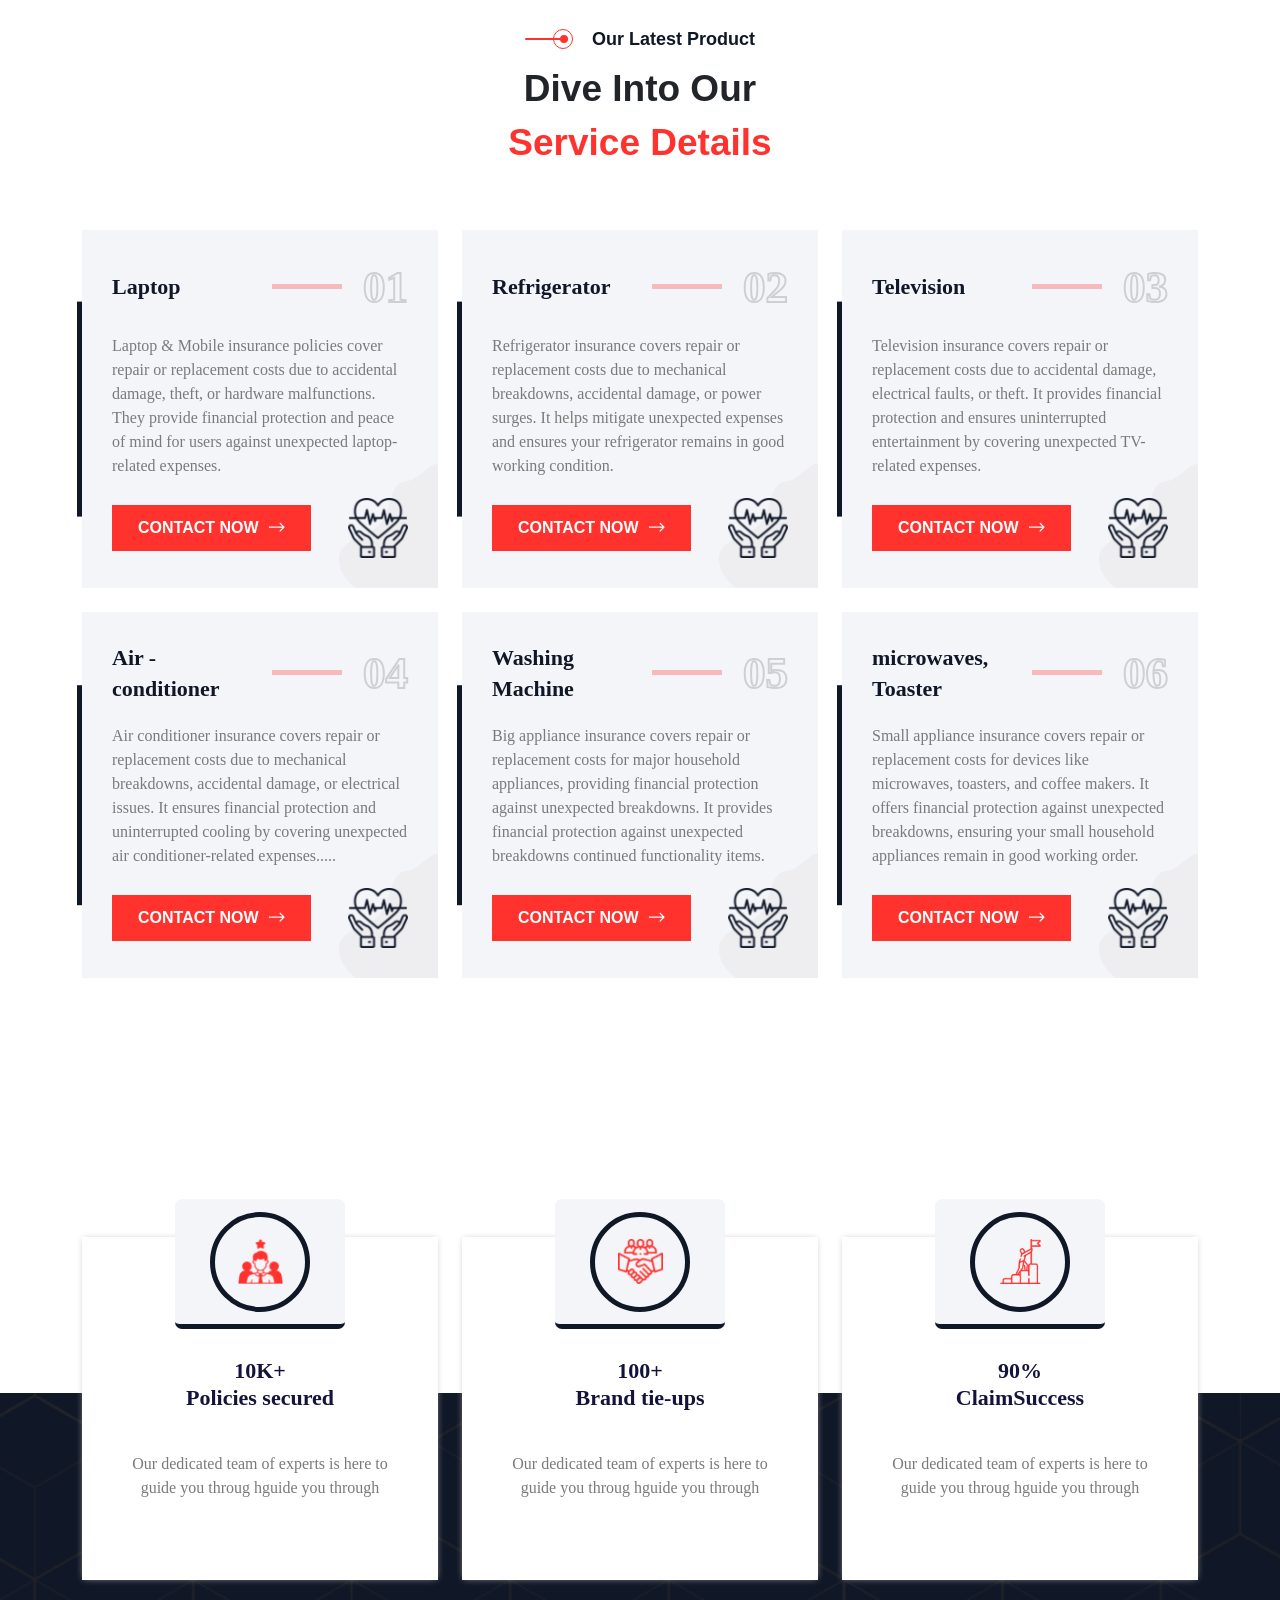
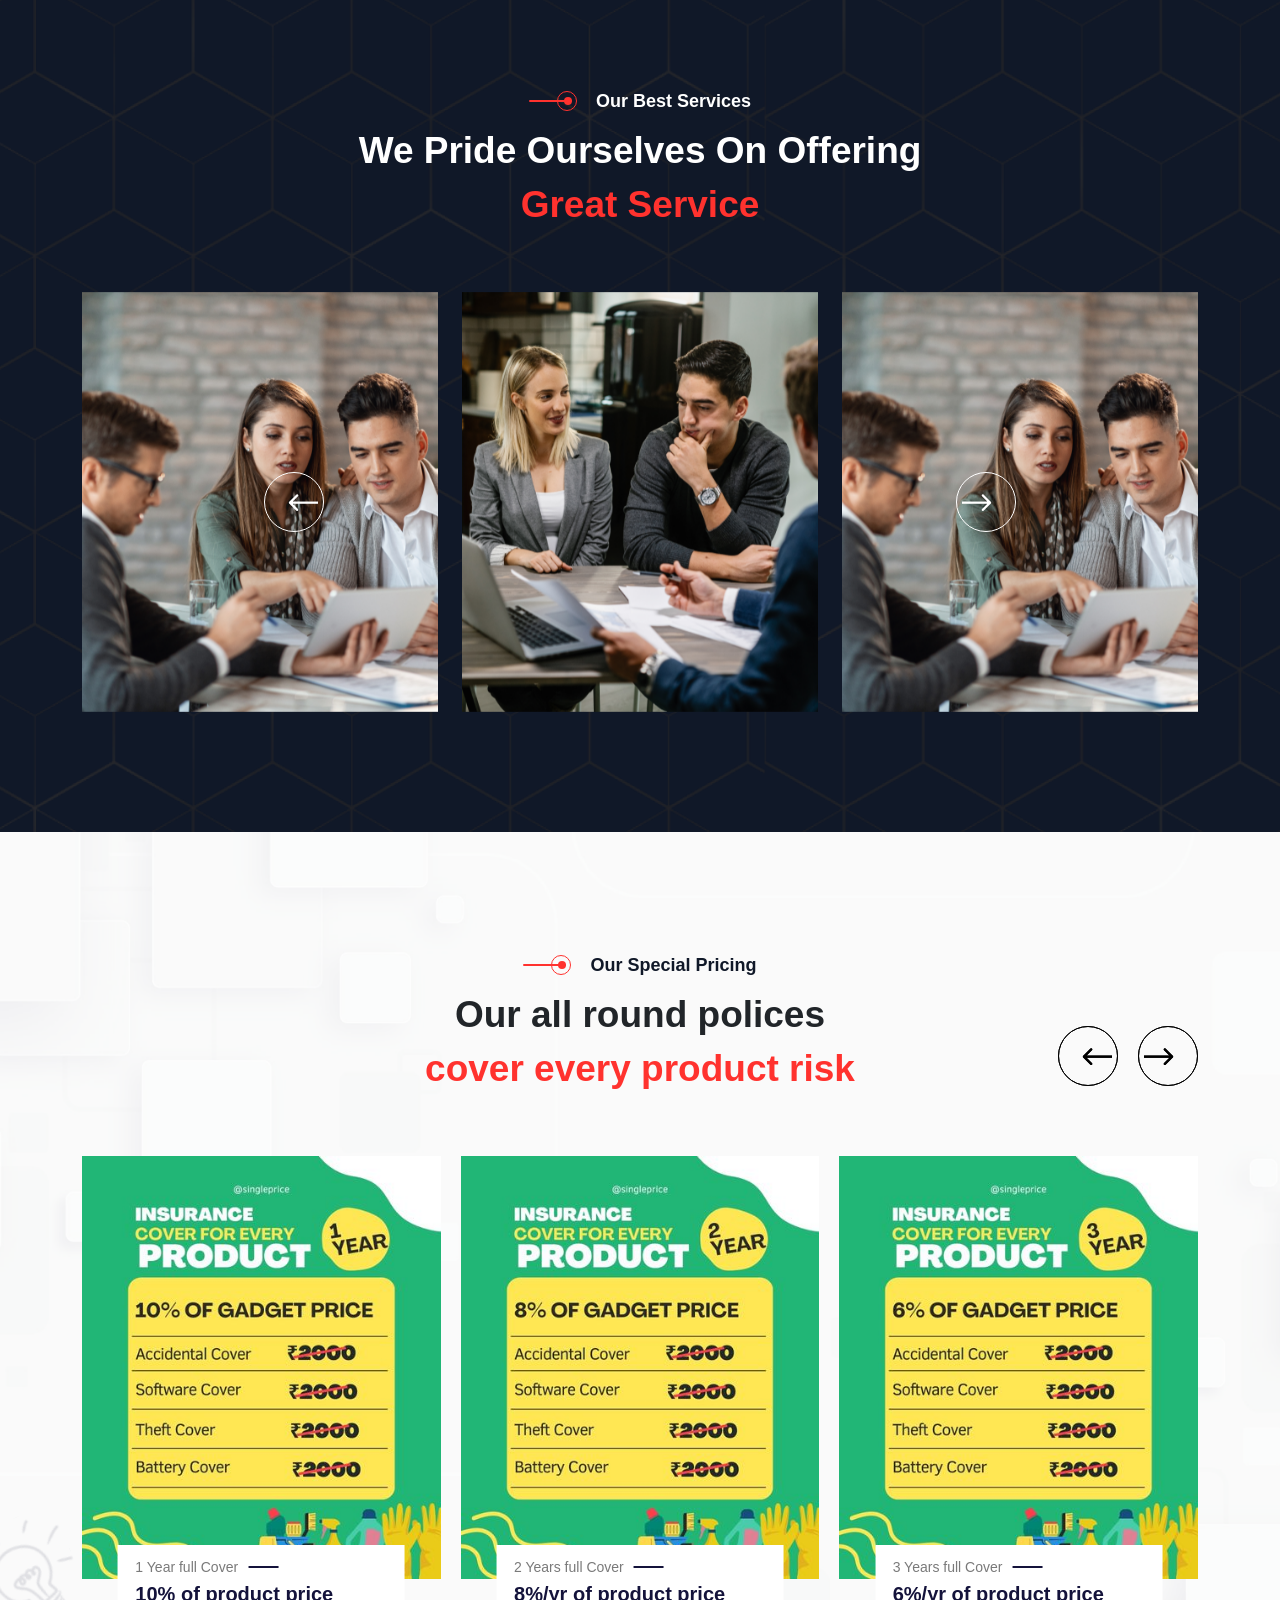
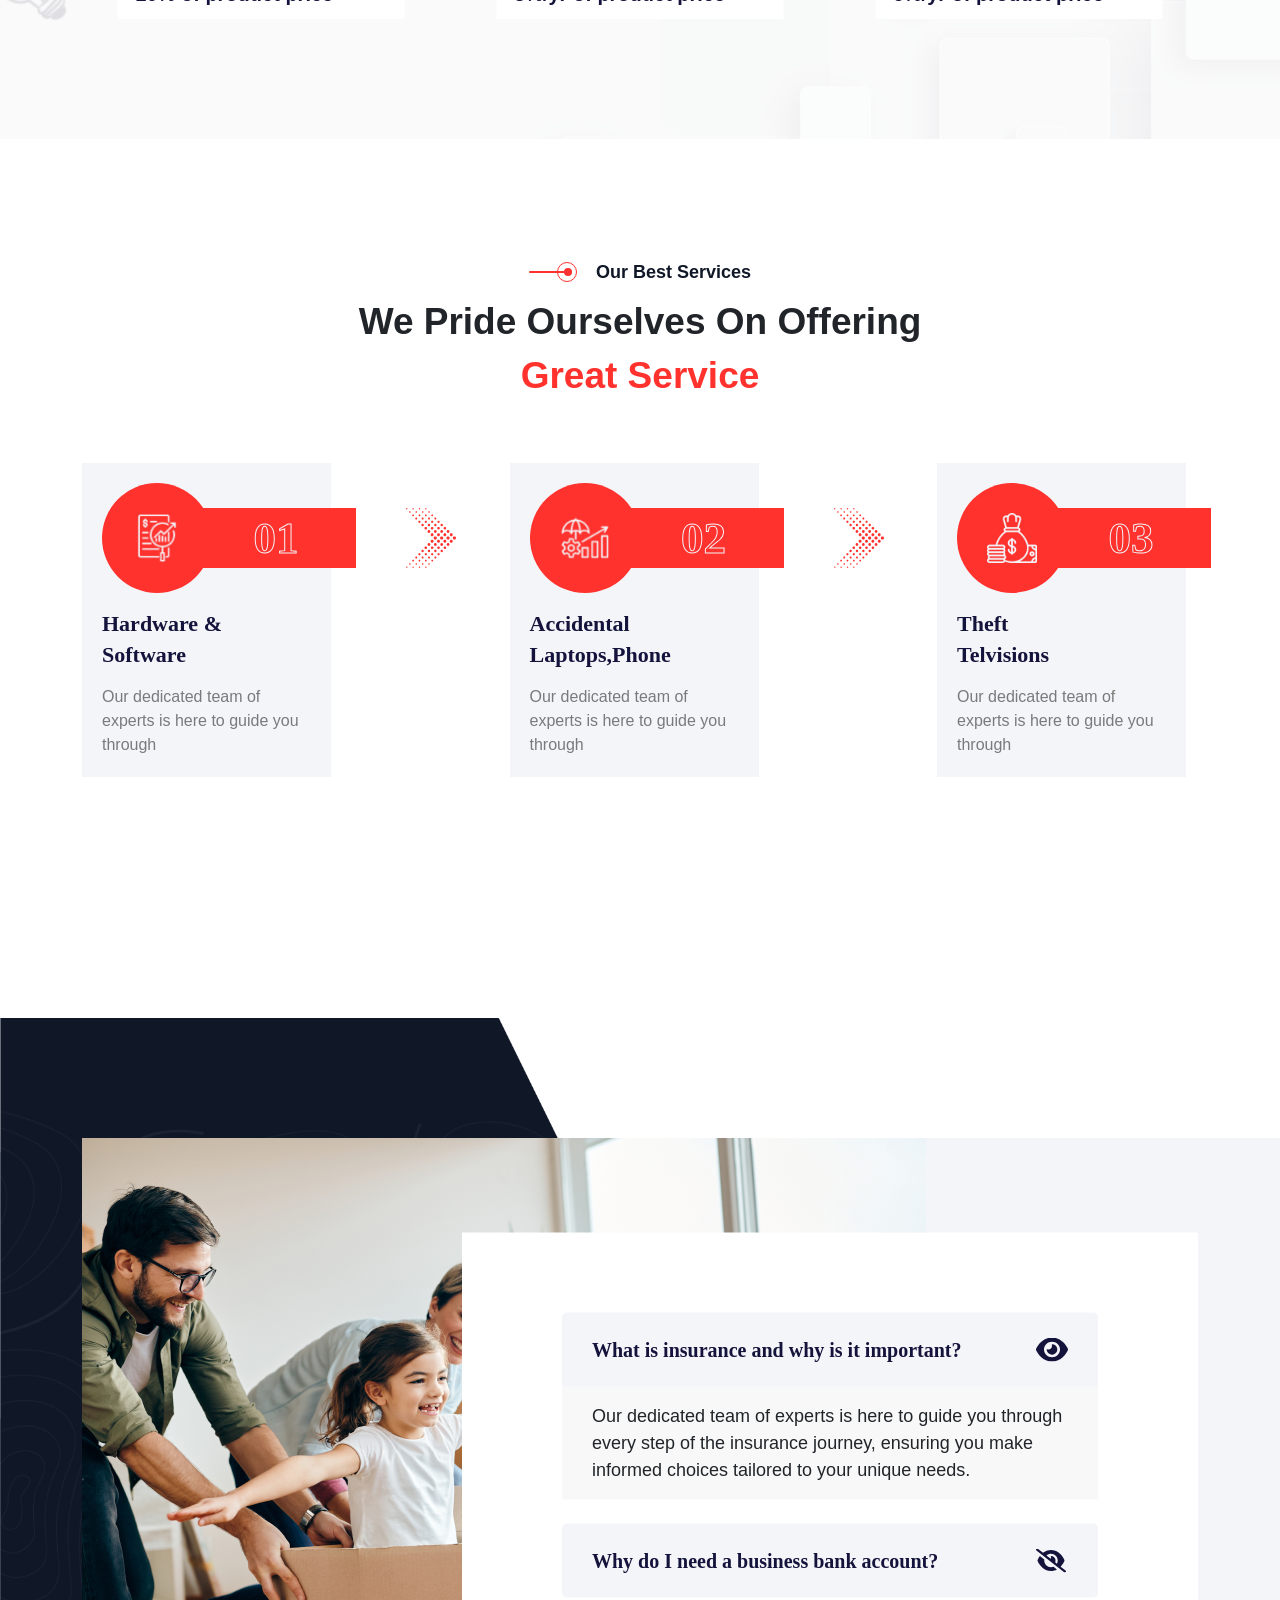
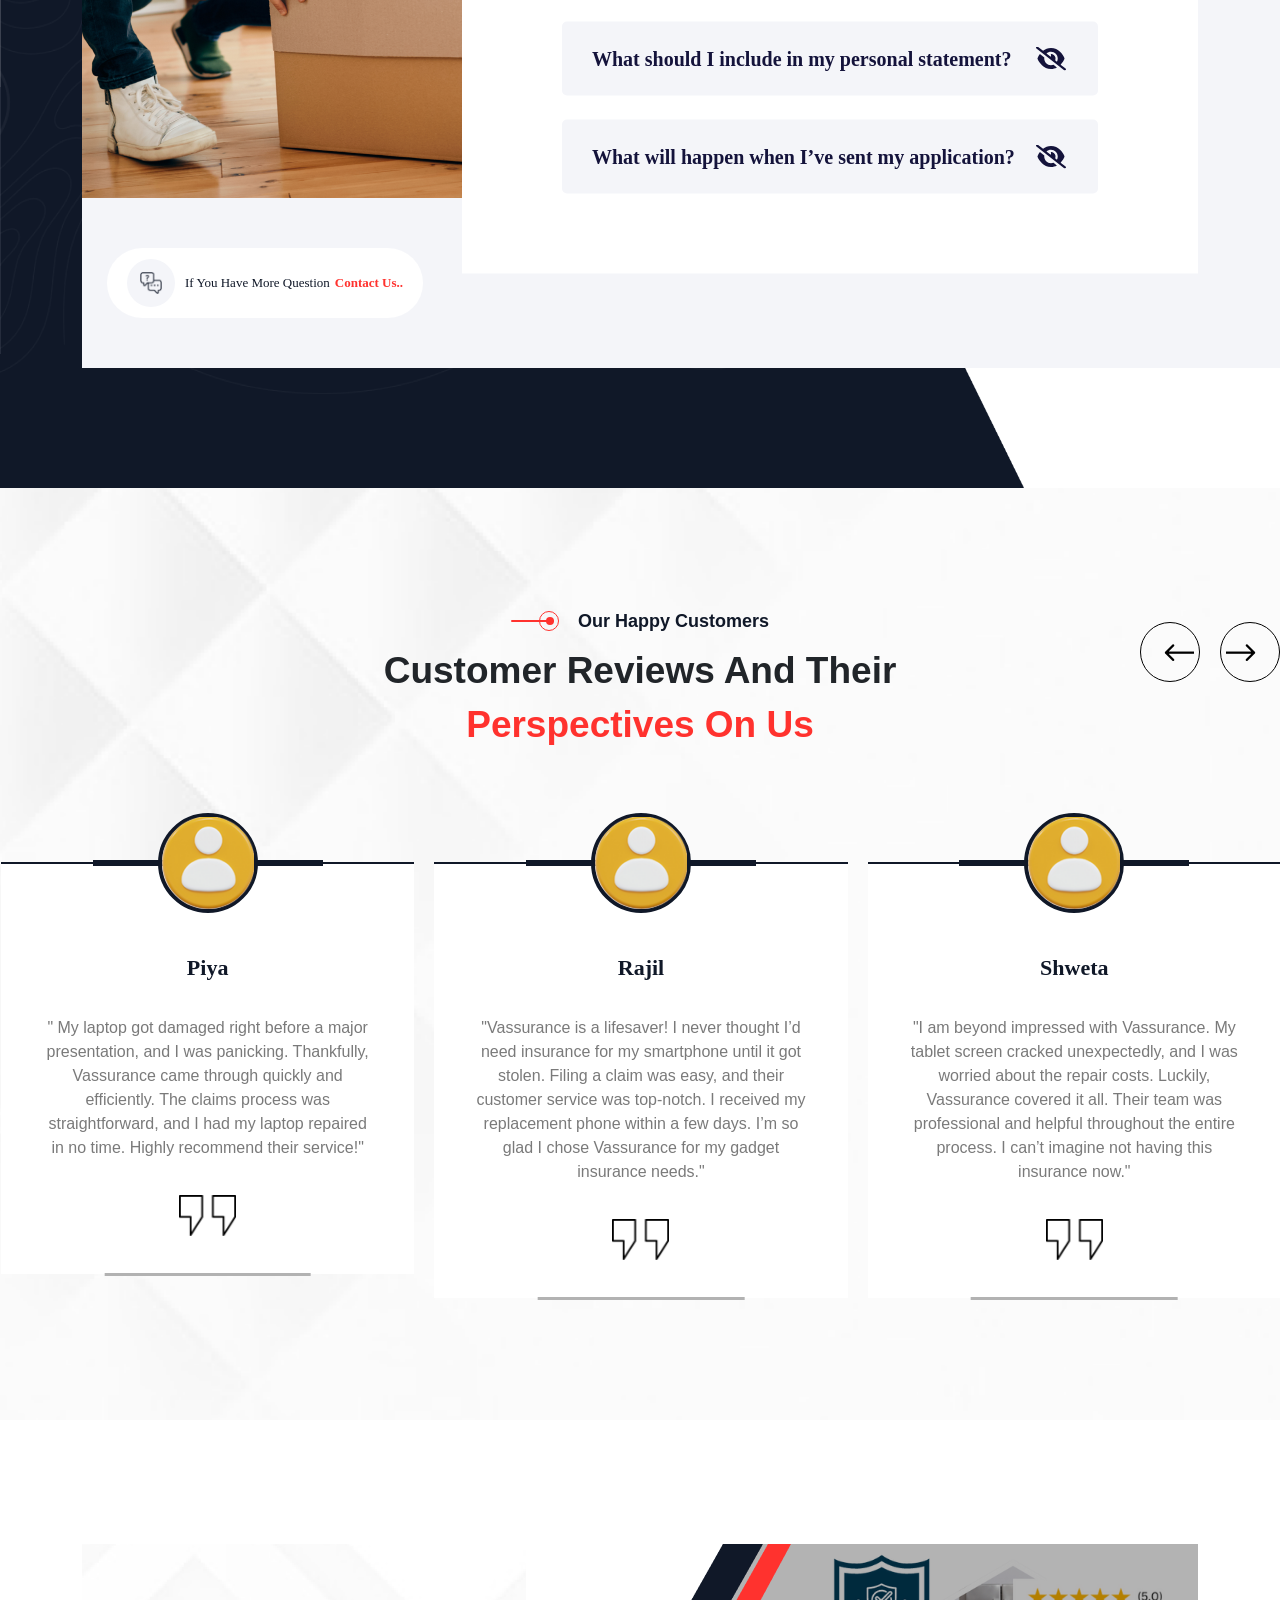
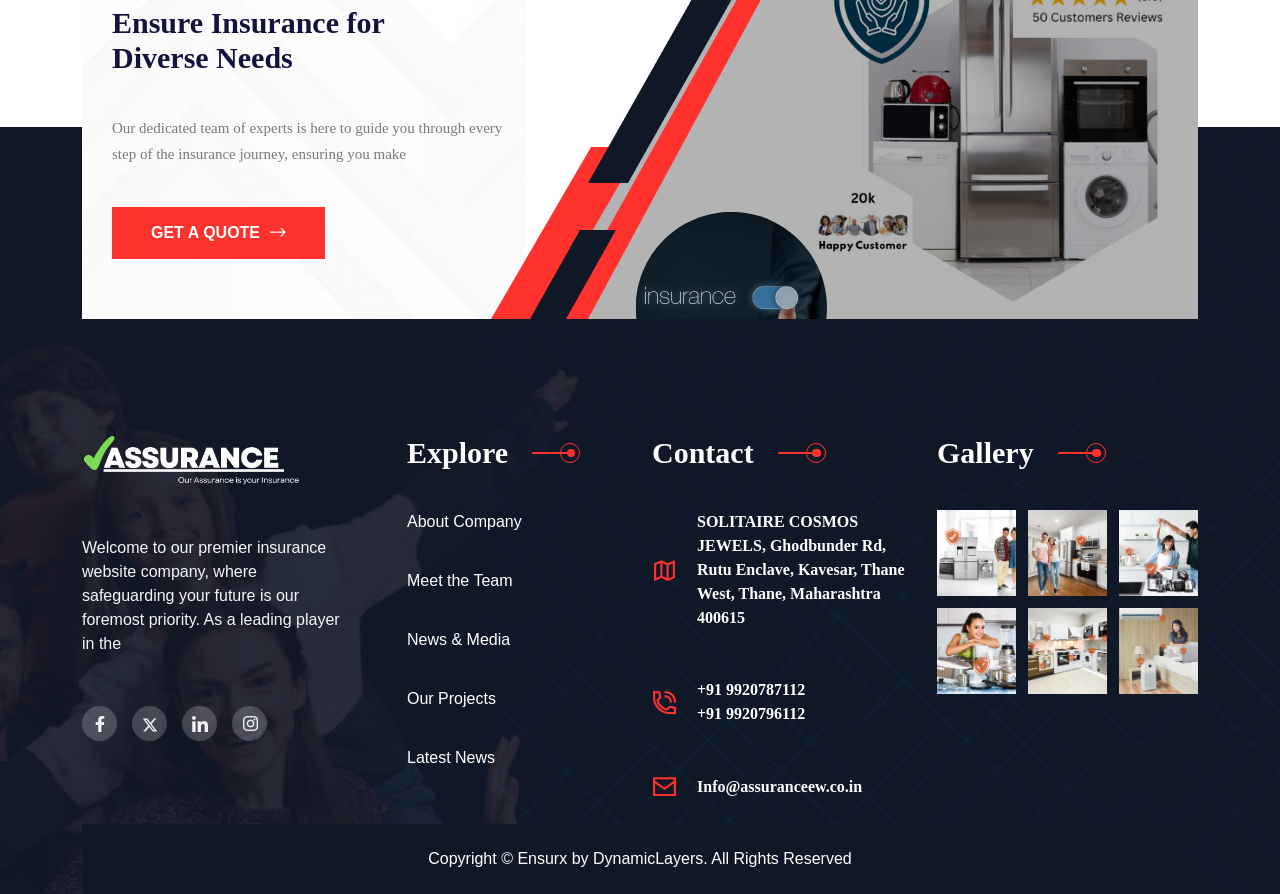
==== commit fdb50216: "contact changes" ====
--- a/index.html
+++ b/index.html
@@ -263,7 +263,7 @@
               </div>
               <p>Laptop & Mobile insurance policies cover repair or replacement costs due to accidental damage, theft, or hardware malfunctions. They provide financial protection and peace of mind for users against unexpected laptop-related expenses. </p>
               <div class="service_page_item_bottom">
-              <a href="https://wa.me/919833460146?text=Hi,%20I%20am%20interested%20in%20insurance%20of%20Laptops" class="common_btn" >CONTACT NOW  <i class="ensurx-arrow-right"></i></a>
+              <a href="https://wa.me/919920787112?text=Hi,%20I%20am%20interested%20in%20insurance%20of%20Laptops" class="common_btn" >CONTACT NOW  <i class="ensurx-arrow-right"></i></a>
               <img src="assets/images/icon/service-page-icon1.svg" class="img-fluid" alt="">
           </div>
               </div>
@@ -281,7 +281,7 @@
                   </div>
                   <p>Refrigerator insurance covers repair or replacement costs due to mechanical breakdowns, accidental damage, or power surges. It helps mitigate unexpected expenses and ensures your refrigerator remains in good working condition.</p>
                   <div class="service_page_item_bottom">
-                  <a href="https://wa.me/919833460146?text=Hi,%20I%20am%20interested%20in%20insurance%20of%20Refrigerators" class="common_btn" >CONTACT NOW  <i class="ensurx-arrow-right"></i></a>
+                  <a href="https://wa.me/919920787112?text=Hi,%20I%20am%20interested%20in%20insurance%20of%20Refrigerators" class="common_btn" >CONTACT NOW  <i class="ensurx-arrow-right"></i></a>
                   <img src="assets/images/icon/service-page-icon1.svg" class="img-fluid" alt="">
               </div>
                  
@@ -300,7 +300,7 @@
                 </div>
                 <p>Television insurance covers repair or replacement costs due to accidental damage, electrical faults, or theft. It provides financial protection and ensures uninterrupted entertainment by covering unexpected TV-related expenses. </p>
                 <div class="service_page_item_bottom">
-                  <a href="https://wa.me/919833460146?text=Hi,%20I%20am%20interested%20in%20insurance%20of%20Television"" class="common_btn" >CONTACT NOW <i class="ensurx-arrow-right"></i></a>
+                  <a href="https://wa.me/919920787112?text=Hi,%20I%20am%20interested%20in%20insurance%20of%20Television"" class="common_btn" >CONTACT NOW <i class="ensurx-arrow-right"></i></a>
                   <img src="assets/images/icon/service-page-icon1.svg" class="img-fluid" alt="">
               </div>
                 
@@ -319,7 +319,7 @@
               </div>
               <p>Air conditioner insurance covers repair or replacement costs due to mechanical breakdowns, accidental damage, or electrical issues. It ensures financial protection and uninterrupted cooling by covering unexpected air conditioner-related expenses..... </p>
               <div class="service_page_item_bottom">
-                  <a href="https://wa.me/919833460146?text=Hi,%20I%20am%20interested%20in%20insurance%20of%20Air%20Conditioners"" class="common_btn" >CONTACT NOW <i class="ensurx-arrow-right"></i></a>
+                  <a href="https://wa.me/919920787112?text=Hi,%20I%20am%20interested%20in%20insurance%20of%20Air%20Conditioners"" class="common_btn" >CONTACT NOW <i class="ensurx-arrow-right"></i></a>
                   <img src="assets/images/icon/service-page-icon1.svg" class="img-fluid" alt="">
               </div>
               
@@ -338,7 +338,7 @@
             </div>
             <p>Big appliance insurance covers repair or replacement costs for major household appliances, providing financial protection against unexpected breakdowns. It provides financial protection against unexpected breakdowns continued functionality items. </p>
             <div class="service_page_item_bottom">
-                  <a href="https://wa.me/919833460146?text=Hi,%20I%20am%20interested%20in%20insurance%20of%20Washing%20Machine"" class="common_btn" >CONTACT NOW <i class="ensurx-arrow-right"></i></a>
+                  <a href="https://wa.me/919920787112?text=Hi,%20I%20am%20interested%20in%20insurance%20of%20Washing%20Machine"" class="common_btn" >CONTACT NOW <i class="ensurx-arrow-right"></i></a>
                   <img src="assets/images/icon/service-page-icon1.svg" class="img-fluid" alt="">
               </div>
             
@@ -357,7 +357,7 @@
           </div>
           <p>Small appliance insurance covers repair or replacement costs for devices like microwaves, toasters, and coffee makers. It offers financial protection against unexpected breakdowns, ensuring your small household appliances remain in good working order.</p>
           <div class="service_page_item_bottom">
-                  <a href="https://wa.me/919833460146?text=Hi,%20I%20am%20interested%20in%20insurance%20of%20microwaves"" class="common_btn" >CONTACT NOW <i class="ensurx-arrow-right"></i></a>
+                  <a href="https://wa.me/919920787112?text=Hi,%20I%20am%20interested%20in%20insurance%20of%20microwaves"" class="common_btn" >CONTACT NOW <i class="ensurx-arrow-right"></i></a>
                   <img src="assets/images/icon/service-page-icon1.svg" class="img-fluid" alt="">
               </div>
           </div>
